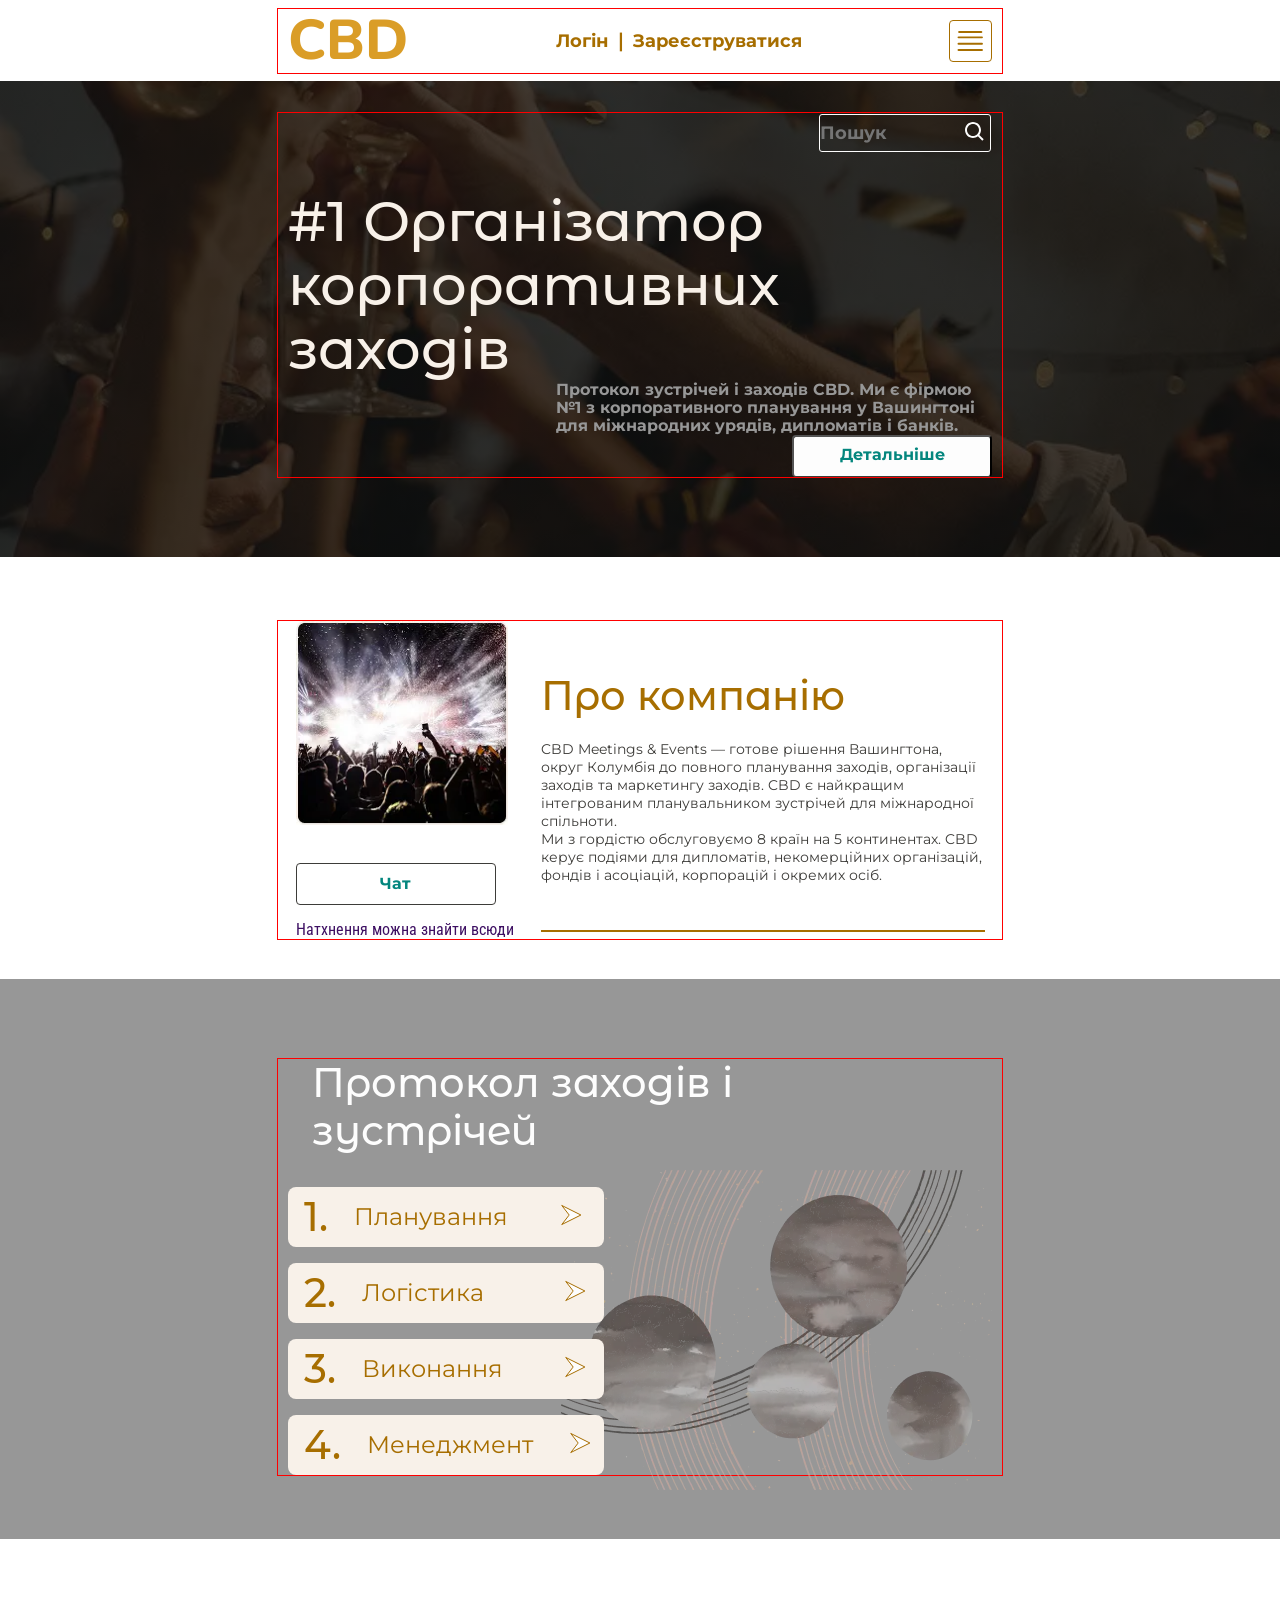
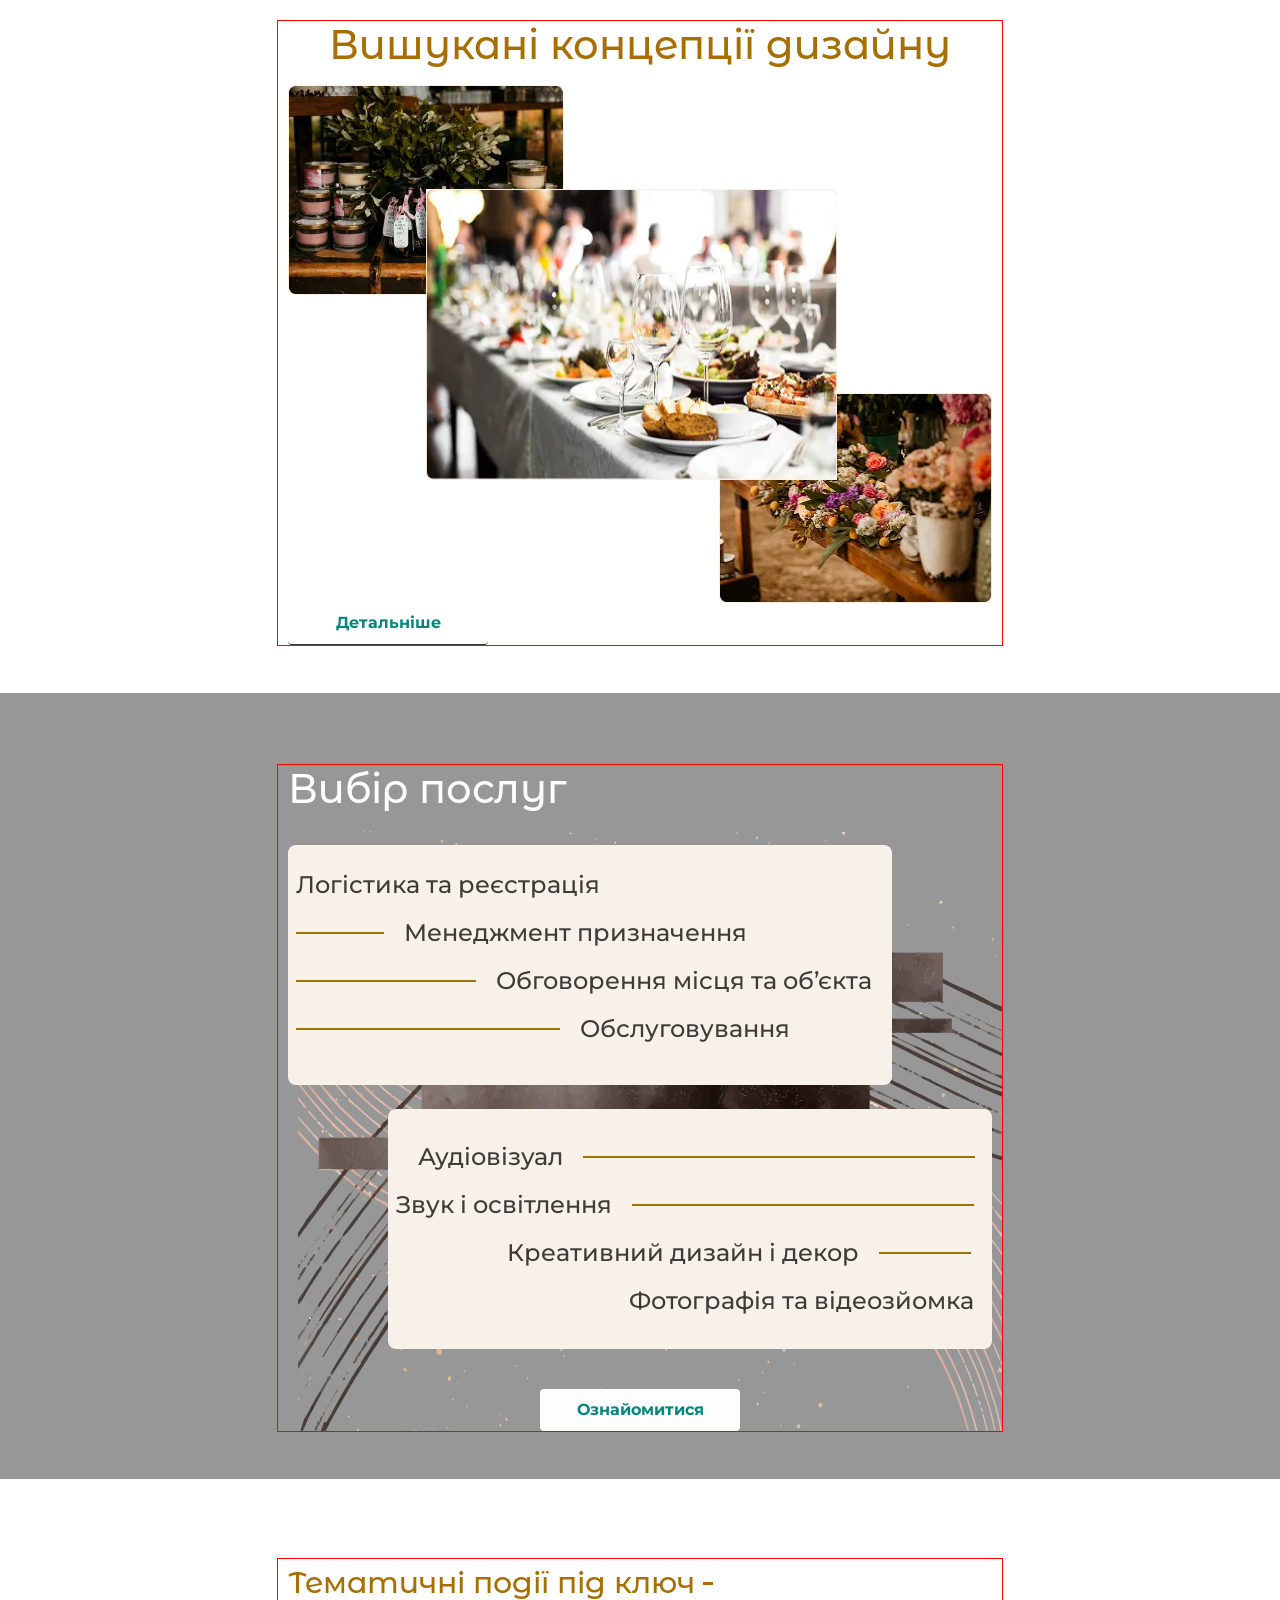
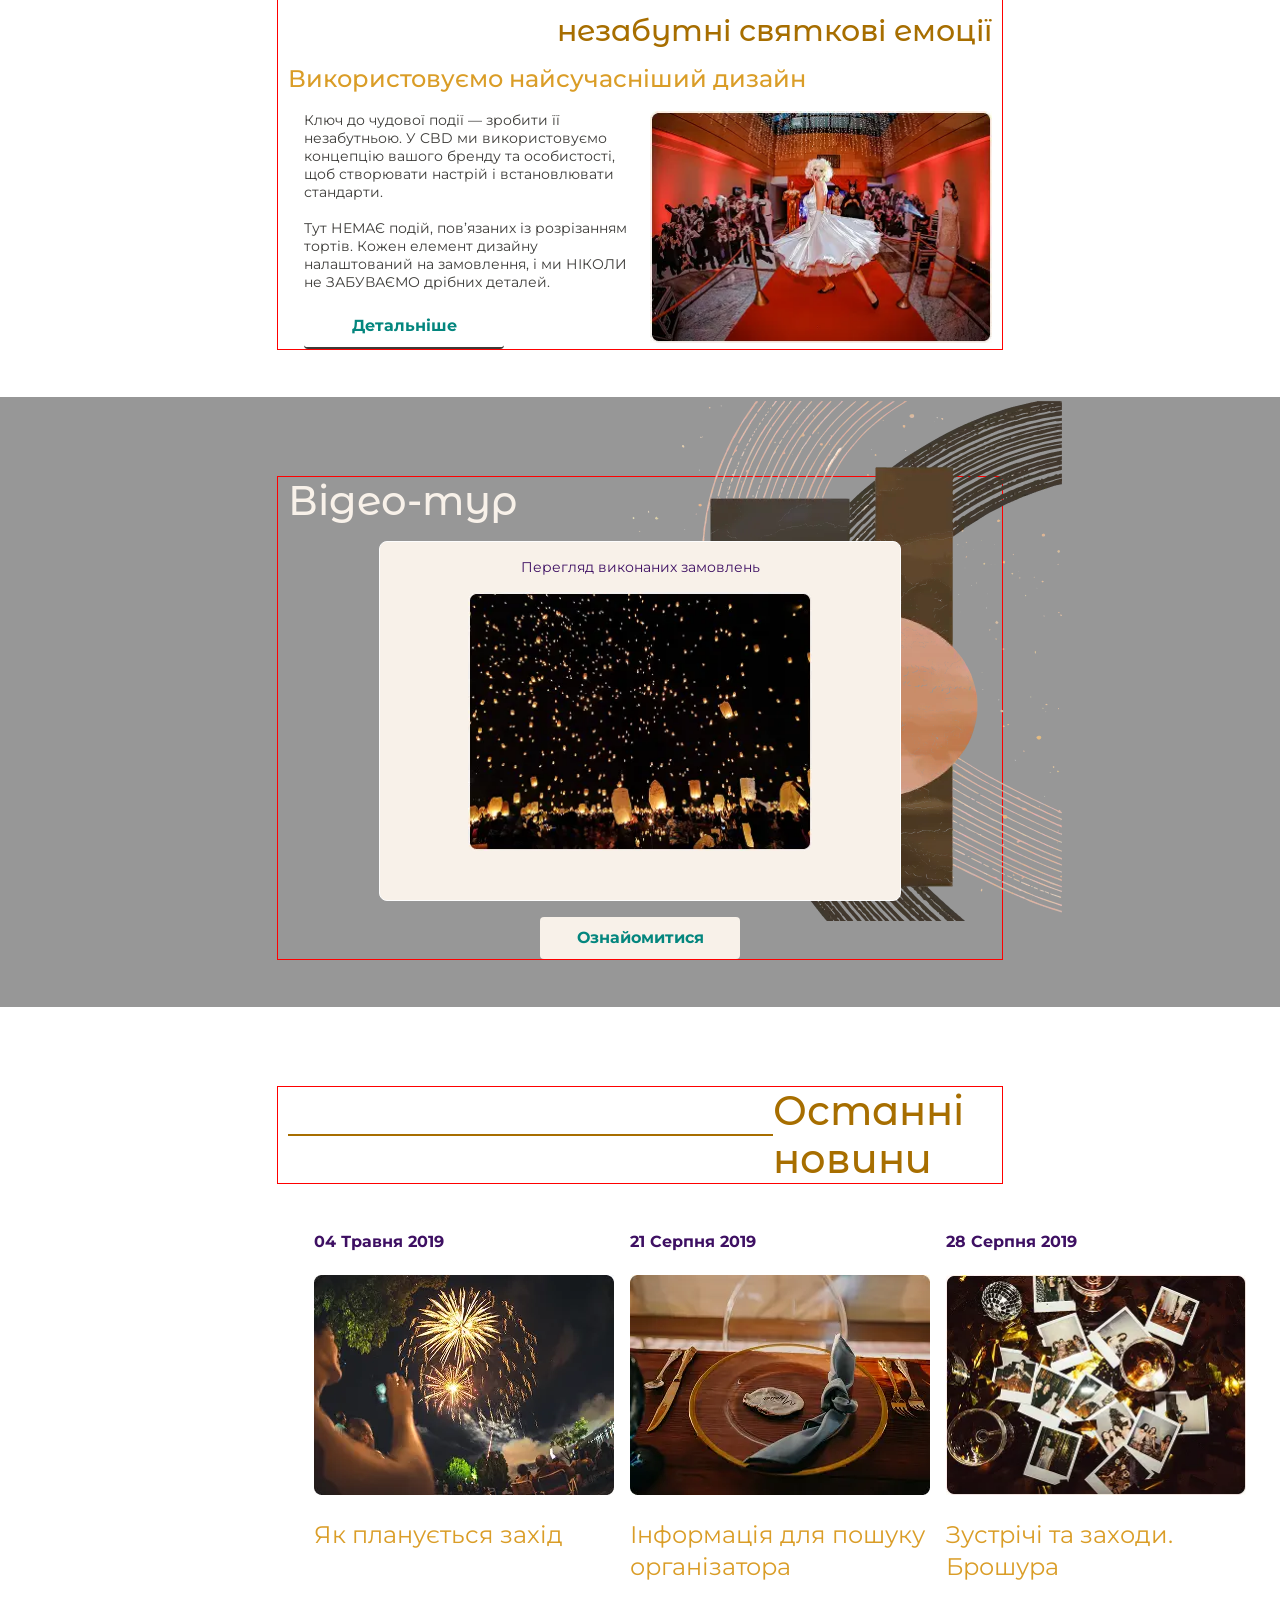
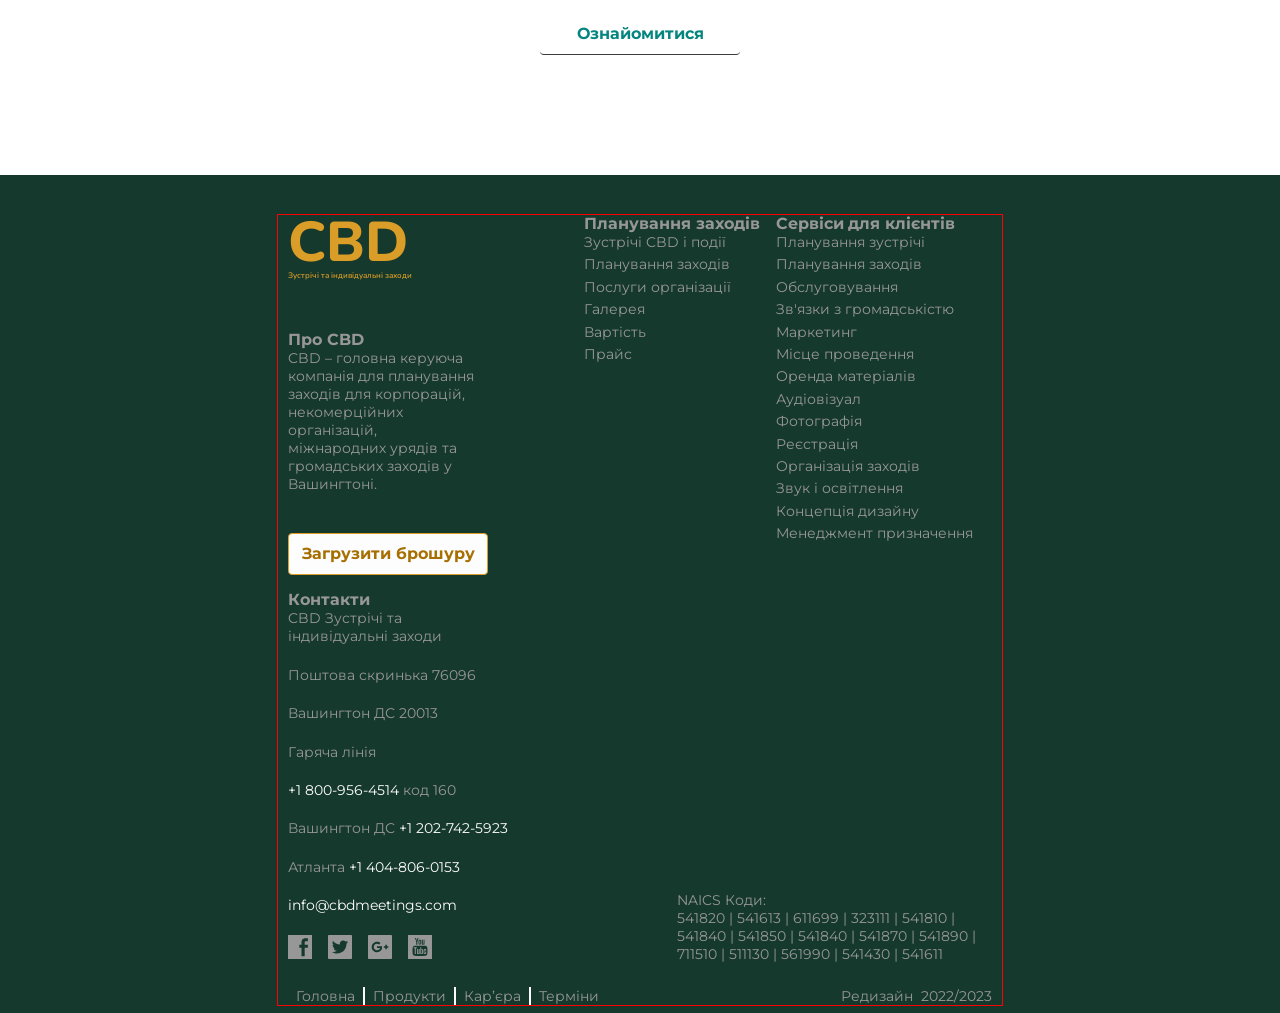
==== index.html @ 276a7550 "service" ====
<!DOCTYPE html>
<html lang="en">

<head>
    <meta charset="UTF-8">
    <meta name="viewport" content="width=device-width, initial-scale=1.0">
    <title>Document</title>
    <link rel="stylesheet" href="https://cdnjs.cloudflare.com/ajax/libs/modern-normalize/3.0.1/modern-normalize.min.css"
        integrity="sha512-q6WgHqiHlKyOqslT/lgBgodhd03Wp4BEqKeW6nNtlOY4quzyG3VoQKFrieaCeSnuVseNKRGpGeDU3qPmabCANg=="
        crossorigin="anonymous" referrerpolicy="no-referrer" />
    <link rel="preconnect" href="https://fonts.googleapis.com">
    <link rel="preconnect" href="https://fonts.gstatic.com" crossorigin>
    <link
        href="https://fonts.googleapis.com/css2?family=Cinzel:wght@400..900&family=Inter:ital,opsz,wght@0,14..32,100..900;1,14..32,100..900&family=Montserrat+Alternates:ital,wght@0,100;0,200;0,300;0,400;0,500;0,600;0,700;0,800;0,900;1,100;1,200;1,300;1,400;1,500;1,600;1,700;1,800;1,900&family=Montserrat:ital,wght@0,100..900;1,100..900&family=Nunito:ital,wght@0,200..1000;1,200..1000&family=Roboto+Condensed:ital,wght@0,100..900;1,100..900&family=Roboto+Mono:ital,wght@0,100..700;1,100..700&display=swap"
        rel="stylesheet">
    <link href="https://unpkg.com/aos@2.3.1/dist/aos.css" rel="stylesheet">
    <link rel="stylesheet" href="./style/main.min.css">
</head>

<body>
    <header class="header">
        <div class="container">
            <div class="header__box">
                <a class="header__logo" href="./index.html">CBD</a>
                <div class="header__container">
                    <div class="header__wrapper">
                        <div class="header__group">
                            <ul class="header__list">
                                <li class="header__item">
                                    <svg class="header__vec-icon">
                                        <use class="header__use" href="./img/symbol-defs.svg#icon-facebook"></use>
                                    </svg>
                                </li>
                                <li class="header__item">
                                    <svg class="header__vec-icon">
                                        <use class="header__use" href="./img/symbol-defs.svg#icon-twitter"></use>
                                    </svg>
                                </li>
                                <li class="header__item">
                                    <svg class="header__vec-icon">
                                        <use class="header__use" href="./img/symbol-defs.svg#icon-youtube"></use>
                                    </svg>
                                </li>
                            </ul>
                            <ul class="header__item-list">
                                <li class="header__tile">
                                    <p class="header__desc">202.742.5923 ext. 160</p>
                                </li>
                                <li class="header__tile">
                                    <p class="header__desc">info [at] cbdmeetings [dot] com</p>
                                </li>
                            </ul>
                        </div>
                        <p class="header__text-mobile">Логін / Зареєструватися</p>
                        <p class="header__text">Логін &VerticalSeparator; Зареєструватися</p>
                    </div>
                    <div class="header__block">
                        <nav>
                            <ul class="header__nav-list">
                                <li class="header__nav-item"><a class="header__link" href="./about.html">Про нас</a></li>
                                <li class="header__nav-item"><a class="header__link" href="./services.html">Сервіси</a></li>
                                <li class="header__nav-item"><a class="header__link" href="./portfolio.html">Портфоліо</a></li>
                                <li class="header__nav-item"><a class="header__link" href="">Клієнти</a></li>
                                <li class="header__nav-item"><a class="header__link" href="">Магазин</a></li>
                                <li class="header__nav-item"><a class="header__link" href="">Контакти</a></li>
                                <li class="header__nav-item"><a class="header__link" href="">Вартість</a></li>
                                <li class="header__nav-item"><a class="header__link" href="">Події</a></li>
                            </ul>
                        </nav>

                        <form class="header__form" action="#" method="get" role="search">
                            <input class="header__form-input" type="search" id="search-input" name="query"
                                placeholder="Пошук" autocomplete="off" required>
                            <svg class="header__form-icon" aria-hidden="true">
                                <use class="header__form-svg" href="./img/symbol-defs.svg#icon-search"></use>
                            </svg>
                        </form>
                    </div>
                </div>
                <button class="header__btn" type="button">
                    <svg class="header__icon">
                        <use class="header__svg" href="./img/symbol-defs.svg#icon-menu"></use>
                    </svg>
                </button>
            </div>
        </div>
    </header>
    <main>
        <section class="hero">
            <div class="container hero__container">
                <div class="hero__wrapper">
                    <form class="hero__form" action="#" method="get" role="search">
                        <input class="hero__form-input" type="search" id="search-input" name="query" placeholder="Пошук"
                            autocomplete="off" required>
                        <svg class="hero__icon" aria-hidden="true">
                            <use class="hero__svg" href="./img/symbol-defs.svg#icon-search"></use>
                        </svg>
                    </form>
                    <h2 class="hero__titlle">#1 Організатор корпоративних заходів</h2>
                    <p class="hero__text">Протокол зустрічей і заходів CBD. Ми є фірмою №1 з корпоративного планування у
                        Вашингтоні для міжнародних урядів,
                        дипломатів і банків.</p>
                    <button class="hero__btn" type="button">Детальніше</button>
                </div>
                <div class="hero__mobile">
                    <h1 class="hero__title-mobile">CBD</h1>
                    <p class="hero__text-mobile">Зустрічі та індивідуальні заходи</p>
                    <form class="hero__form-mobile" action="#" method="get" role="search">
                        <input class="hero__mobile-input" type="search" id="search-input" name="query"
                            placeholder="Пошук" autocomplete="off" required>
                        <svg class="hero__icon-mobile" aria-hidden="true">
                            <use class="hero__svg-mobile" href="./img/symbol-defs.svg#icon-search"></use>
                        </svg>
                    </form>
                </div>
            </div>
        </section>
        <section class="events-mb">
            <div class="container">
                <h2 class="events-mb__title">#1 Організатор корпоративних заходів</h2>
                <p class="events-mb__text">Протокол зустрічей і заходів CBD. Ми є фірмою №1 з корпоративного планування
                    у Вашингтоні для міжнародних урядів,
                    дипломатів і банків.</p>
                <button class="events-mb__btn" type="button">Детальніше</button>
            </div>
        </section>
        <section class="about">
            <div class="container">
                <div class="about__box">
                    <div class="about__wrapper">
                        <div class="about__block">
                            <div>
                                <picture class="steps__image">
                                    <source media="(min-width: 1380px)" srcset="
                                  ./img/deckstop/about-img-dekcstop@1x.webp 1x,
                                  ./img/deckstop/about-img-dekcstop@2x.webp 2x
                                ">

                                    <source media="(min-width: 724px)" srcset="
                                  ./img/tablet/about-img-tablet@1x.webp 1x,
                                  ./img/tablet/about-img-tablet@2x.webp 2x
                                ">

                                    <source media="(max-width: 723px)" srcset="
                                  ./img/mobile/about-img-mobile@1x.webp 1x,
                                  ./img/mobile/about-img-mobile@2x.webp 2x
                                ">
                                    <img class="about__img" src="./img/mobile/about-img-mobile@1x.webp" alt="салют">
                                </picture>
                                <div class="about__tablet">
                                    <button class="about__btn" type="button">Чат</button>
                                    <p class="about__subtext">Натхнення можна знайти всюди</p>
                                </div>
                            </div>
                            <div class="about__container">
                                <h3 class="about__title">Про компанію</h3>
                                <p class="about__text-tablet">CBD Meetings & Events — готове рішення Вашингтона, округ
                                    Колумбія до повного планування заходів, організації заходів та
                                    маркетингу заходів. CBD є найкращим інтегрованим планувальником зустрічей для
                                    міжнародної спільноти. <br> Ми з гордістю
                                    обслуговуємо 8 країн на 5 континентах. CBD керує подіями для дипломатів,
                                    некомерційних організацій, фондів і асоціацій,
                                    корпорацій і окремих осіб.</p>
                                <div class="about__boat">
                                    <div class="about__line"></div>
                                    <p class="about__text-deckstop">CBD Meetings & Events — готове рішення Вашингтона,
                                        округ Колумбія до повного планування заходів, організації заходів та
                                        маркетингу заходів. CBD є найкращим інтегрованим планува...</p>
                                </div>
                                <button class="about__btn-deckstop" type="button">Детальніше</button>
                            </div>
                        </div>
                        <div class="about__mobil">
                            <p class="about__subtext">Натхнення можна знайти всюди</p>
                            <button class="about__btn" type="button">Чат</button>
                        </div>
                    </div>
                    <p class="about__text">CBD Meetings & Events — готове рішення Вашингтона, округ Колумбія до повного
                        планування заходів, організації заходів та
                        маркетингу заходів. CBD є найкращим інтегрованим планувальником зустрічей для міжнародної
                        спільноти...</p>
                    <button class="about__button" type="button">Детальніше</button>

                </div>
        </section>
        <section class="protocol">
            <div class="container protocol__container">
                <div class="protocol__box">
                    <h3 class="protocol__title">Протокол заходів і зустрічей</h3>
                    <div class="protocol__line"></div>
                </div>
                <ul class="protocol__list">
                    <li class="protocol__item">
                        <div class="protocol__block">
                            <h4 class="protocol__number">1.</h4>
                            <p class="protocol__text">Планування</p>
                        </div>
                        <ul class="protocol__items-list">
                            <li class="protocol__elements">
                                <p class="protocol__subtext">Менеджери контенту</p>
                            </li>
                            <li class="protocol__elements">
                                <p class="protocol__subtext">Укладання договору</p>
                            </li>
                            <li class="protocol__elements">
                                <p class="protocol__subtext">Концепція дизайну</p>
                            </li>
                            <li class="protocol__elements">
                                <p class="protocol__subtext">Бюджет</p>
                            </li>
                            <li class="protocol__elements">
                                <p class="protocol__subtext">Попередня реєстрація</p>
                            </li>
                            <li class="protocol__elements">
                                <p class="protocol__subtext">Зв'язки з громадськістю</p>
                            </li>
                            <li class="protocol__elements">
                                <p class="protocol__subtext">Вибір ділянки</p>
                            </li>
                            <li class="protocol__elements">
                                <p class="protocol__subtext">Бронювання спікерів</p>
                            </li>
                            <li class="protocol__elements">
                                <p class="protocol__subtext">Пошук талантів</p>
                            </li>
                        </ul>
                        <button class="protocol__btn" type="button">
                            <svg class="protocol__icon">
                                <use class="protocol__svg" href="./img/symbol-defs.svg#icon-arrow"></use>
                            </svg>
                        </button>
                    </li>
                    <li class="protocol__item">
                        <div class="protocol__block">
                            <h4 class="protocol__number">2.</h4>
                            <p class="protocol__text">Логістика</p>
                        </div>
                        <ul class="protocol__items-list">
                            <li class="protocol__elements">
                                <p class="protocol__subtext">Повітряна подорож</p>
                            </li>
                            <li class="protocol__elements">
                                <p class="protocol__subtext">Оренда декору</p>
                            </li>
                            <li class="protocol__elements">
                                <p class="protocol__subtext">Прокат урочистої білизни</p>
                            </li>
                            <li class="protocol__elements">
                                <p class="protocol__subtext">Наземний транспорт</p>
                            </li>
                            <li class="protocol__elements">
                                <p class="protocol__subtext">Бронювання готелю</p>
                            </li>
                            <li class="protocol__elements">
                                <p class="protocol__subtext">Друк</p>
                            </li>
                            <li class="protocol__elements">
                                <p class="protocol__subtext">Приватна охорона</p>
                            </li>
                            <li class="protocol__elements">
                                <p class="protocol__subtext">Кадрове забезпечення</p>
                            </li>
                            <li class="protocol__elements">
                                <p class="protocol__subtext">Зв’язок з постачальниками</p>
                            </li>
                        </ul>
                        <button class="protocol__btn" type="button">
                            <svg class="protocol__icon">
                                <use class="protocol__svg" href="./img/symbol-defs.svg#icon-arrow"></use>
                            </svg>
                        </button>
                    </li>
                    <li class="protocol__item">
                        <div class="protocol__block">
                            <h4 class="protocol__number">3.</h4>
                            <p class="protocol__text">Виконання</p>
                        </div>
                        <ul class="protocol__items-list">
                            <li class="protocol__elements">
                                <p class="protocol__subtext">Подарунки учасникам</p>
                            </li>
                            <li class="protocol__elements">
                                <p class="protocol__subtext">Аудіовізуал</p>
                            </li>
                            <li class="protocol__elements">
                                <p class="protocol__subtext">Обслуговування</p>
                            </li>
                            <li class="protocol__elements">
                                <p class="protocol__subtext">Декор</p>
                            </li>
                            <li class="protocol__elements">
                                <p class="protocol__subtext">Маркетинг</p>
                            </li>
                            <li class="protocol__elements">
                                <p class="protocol__subtext">Фотографія</p>
                            </li>
                            <li class="protocol__elements">
                                <p class="protocol__subtext">Рекламні товари</p>
                            </li>
                            <li class="protocol__elements">
                                <p class="protocol__subtext">Звук / Освітлення</p>
                            </li>
                            <li class="protocol__elements">
                                <p class="protocol__subtext">Відеозйомка</p>
                            </li>
                        </ul>
                        <button class="protocol__btn" type="button">
                            <svg class="protocol__icon">
                                <use class="protocol__svg" href="./img/symbol-defs.svg#icon-arrow"></use>
                            </svg>
                        </button>
                    </li>
                    <li class="protocol__item">
                        <div class="protocol__block">
                            <h4 class="protocol__number">4.</h4>
                            <p class="protocol__text">Менеджмент</p>
                        </div>
                        <ul class="protocol__items-list">
                            <li class="protocol__elements">
                                <p class="protocol__subtext">Управління контрактами</p>
                            </li>
                            <li class="protocol__elements">
                                <p class="protocol__subtext">Управління призначенням</p>
                            </li>
                            <li class="protocol__elements">
                                <p class="protocol__subtext">Управління логістикою</p>
                            </li>
                            <li class="protocol__elements">
                                <p class="protocol__subtext">Управління протоколом</p>
                            </li>
                            <li class="protocol__elements">
                                <p class="protocol__subtext">Виїзні події</p>
                            </li>
                            <li class="protocol__elements">
                                <p class="protocol__subtext">Реєстрація учасників на місці</p>
                            </li>
                            <li class="protocol__elements">
                                <p class="protocol__subtext">Закупівлі</p>
                            </li>
                            <li class="protocol__elements">
                                <p class="protocol__subtext">Стратегічний менеджмент</p>
                            </li>
                        </ul>
                        <button class="protocol__btn" type="button">
                            <svg class="protocol__icon">
                                <use class="protocol__svg" href="./img/symbol-defs.svg#icon-arrow"></use>
                            </svg>
                        </button>
                    </li>
                </ul>
                <picture class="protocol__image">
                    <source media="(min-width: 1380px)" srcset="
                                  ./img/deckstop/protocol-img-deckstop@1x.webp 1x,
                                  ./img/deckstop/protocol-img-deckstop@2x.webp 2x
                                ">

                    <source media="(min-width: 724px)" srcset="
                                  ./img/tablet/protocol-img-tablet@1x.webp 1x,
                                  ./img/tablet/protocol-img-tablet@2x.webp 2x
                                ">

                    <img class="protocol__img" src="./img/tablet/protocol-img-tablet@1x.webp" alt="moon">
                </picture>
            </div>
        </section>
        <section class="concepts">
            <div class="container">
                <div class="concepts__box">
                    <div class="concepts__line"></div>
                    <h3 class="concepts__title">Вишукані концепції дизайну</h3>
                </div>
                <ul class="concepts__list">
                    <li class="concepts__left">
                        <picture class="concepts__image">
                            <source media="(min-width: 1380px)" srcset="
                                          ./img/deckstop/candle-deckstop@1x.webp 1x,
                                          ./img/deckstop/candle-deckstop@2x.webp 2x
                                        ">

                            <source media="(min-width: 724px)" srcset="
                                          ./img/tablet/candle-tablet@1x.webp 1x,
                                          ./img/tablet/candle-tablet@2x.webp 2x
                                        ">

                            <source media="(max-width: 723px)" srcset="
                                          ./img/mobile/candle-mobile@1x.webp 1x,
                                          ./img/mobile/candle-mobile@2x.webp 2x
                                        ">
                            <img class="concepts__img-one" src="./img/mobile/candle-mobile@1x.webp" alt="салют">
                        </picture>

                        <picture class="concepts__image">
                            <source media="(min-width: 1380px)" srcset="
                                          ./img/deckstop/table-deckstop@1x.webp 1x,
                                          ./img/deckstop/table-deckstop@2x.webp 2x
                                        ">

                            <source media="(min-width: 724px)" srcset="
                                          ./img/tablet/table-tablet@1x.webp 1x,
                                          ./img/tablet/table-tablet@2x.webp 2x
                                        ">

                            <source media="(max-width: 723px)" srcset="
                                          ./img/mobile/table-mobile@1x.webp 1x,
                                          ./img/mobile/table-mobile@2x.webp 2x
                                        ">
                            <img class="concepts__img-two" src="./img/mobile/table-mobile@1x.webp" alt="table">
                        </picture>
                    </li>
                    <li class="concepts__right">
                        <picture class="concepts__image">
                            <source media="(min-width: 1380px)" srcset="
                                          ./img/deckstop/flowers-deckstop@1x.webp 1x,
                                          ./img/deckstop/flowers-deckstop@2x.webp 2x
                                        ">

                            <source media="(min-width: 724px)" srcset="
                                          ./img/tablet/flowers-tablet@1x.webp 1x,
                                          ./img/tablet/flowers-tablet@2x.webp 2x
                                        ">

                            <source media="(max-width: 723px)" srcset="
                                          ./img/mobile/flowers-mobile@1x.webp 1x,
                                          ./img/mobile/flowers-mobile@2x.webp 2x
                                        ">
                            <img class="concepts__img-thre" src="./img/mobile/flowers-mobile@1x.webp" alt="салют">
                        </picture>
                    </li>
                </ul>
                <button class="concepts__btn" type="button">Детальніше</button>
            </div>
        </section>
        <section class="favor">
            <div class="container favor__container">
                <div class="favor__block">
                    <h1 class="favor__title">Вибір послуг</h1>
                    <div class="favor__branch"></div>
                </div>
                <div class="favor__box">
                    <ul class="favor__list favor__list-one">
                        <li class="favor__item">
                            <p class="favor__text">Логістика та реєстрація</p>
                        </li>
                        <li class="favor__item">
                            <div class="favor__line" style="--w:88px"></div>
                            <p class="favor__text">Менеджмент призначення</p>
                        </li>
                        <li class="favor__item">
                            <div class="favor__line" style="--w:180px"></div>
                            <p class="favor__text">Обговорення місця та об’єкта</p>
                        </li>
                        <li class="favor__item">
                            <div class="favor__line" style="--w:264px"></div>
                            <p class="favor__text">Обслуговування</p>
                        </li>
                    </ul>
                    <ul class="favor__list favor__list-two">
                        <li class="favor__item-two">
                            <p class="favor__text">Аудіовізуал</p>
                            <div class="favor__line" style="--w:392px"></div>
                        </li>
                        <li class="favor__item-two">
                            <p class="favor__text">Звук і освітлення</p>
                            <div class="favor__line" style="--w:342px"></div>
                        </li>
                        <li class="favor__item-two">
                            <p class="favor__text">Креативний дизайн і декор</p>
                            <div class="favor__line" style="--w:92px"></div>
                        </li>
                        <li class="favor__item-two">
                            <p class="favor__text">Фотографія та відеозйомка</p>
                        </li>
                    </ul>
                </div>
                <button class="favor__btn" type="button">Ознайомитися</button>
                <picture class="favor __image">
                    <source media="(min-width: 1380px)" srcset="
                                                          ./img/deckstop/favor-deckstop@1x.webp 1x,
                                                          ./img/deckstop/favor-deckstop@2x.webp 2x
                                                        ">

                    <source media="(min-width: 724px)" srcset="
                                                          ./img/tablet/favor-tablet@1x.webp 1x,
                                                          ./img/tablet/favor-tablet@2x.webp 2x
                                                        ">

                    <source media="(max-width: 723px)" srcset="
                                                          ./img/mobile/favor-mobil@1x.webp 1x,
                                                          ./img/mobile/favor-mobil@2x.webp 2x
                                                        ">
                    <img class="favor__img" src="./img/mobile/favor-mobil@1x.webp" alt="idk">
                </picture>
            </div>
        </section>
        <section class="events">
            <div class="container">
                <div class="events__box">
                    <h2 class="events__title">Тематичні події під ключ</h2>
                    <div class="events__line"></div>
                </div>
                <h3 class="events__subtitle">незабутні святкові емоції</h3>
                <h4 class="events__caption">Використовуємо найсучасніший дизайн</h4>
                <div class="events__block">
                    <picture class="events__image">
                        <source media="(min-width: 1380px)" srcset="
                                                          ./img/deckstop/events-img-deckstop@1x.webp 1x,
                                                          ./img/deckstop/events-img-deckstop@2x.webp 2x
                                                        ">

                        <source media="(min-width: 724px)" srcset="
                                                          ./img/tablet/events-img-tablet@1x.webp 1x,
                                                          ./img/tablet/events-img-tablet@2x.webp 2x
                                                        ">

                        <source media="(max-width: 723px)" srcset="
                                                          ./img/mobile/events-img-mobile@1x.webp 1x,
                                                          ./img/mobile/events-img-mobile@2x.webp 2x
                                                        ">
                        <img class="events__img" src="./img/mobile/events-img-mobile@1x.webp" alt="woman">
                    </picture>
                    <div>
                        <h4 class="events__caption-mobile">Використовуємо найсучасніший дизайн</h4>
                        <p class="events__text">Ключ до чудової події — зробити її незабутньою. У CBD ми використовуємо
                            концепцію вашого бренду та особистості, щоб
                            створювати настрій і встановлювати стандарти.
                            <br><br>
                            Тут НЕМАЄ подій, пов’язаних із розрізанням тортів. Кожен елемент дизайну налаштований на
                            замовлення, і ми НІКОЛИ не
                            ЗАБУВАЄМО дрібних деталей.
                        </p>
                        <button type="button" class="events__btn">Детальніше</button>
                    </div>
                </div>
            </div>
        </section>
        <section class="video">
            <div class="container video__container">
                <div class="video__block">
                    <h3 class="video__title">Відео-тур</h3>
                    <div class="video__line"></div>
                </div>
                <div class="video__box">
                    <p class="video__text">Перегляд виконаних замовлень</p>
                     <picture class="video__image">
                        <source media="(min-width: 1380px)" srcset="
                                                          ./img/deckstop/video-deckstop@1x.webp 1x,
                                                          ./img/deckstop/video-deckstop@2x.webp 2x
                                                        ">

                        <source media="(min-width: 724px)" srcset="
                                                          ./img/tablet/video-tablet@1x.webp 1x,
                                                          ./img/tablet/video-tablet@2x.webp 2x
                                                        ">

                        <source media="(max-width: 723px)" srcset="
                                                          ./img/mobile/video-mobile@1x.webp 1x,
                                                          ./img/mobile/video-mobile@2x.webp 2x
                                                        ">
                        <img class="video__image" src=".//img/mobile/video-mobile@1x.webp" alt="woman">
                    </picture>
                </div>
                <button class="video__btn" type="button">Ознайомитися</button>
                <picture class="video__img">
                    <source media="(min-width: 1380px)" srcset="
                                  ./img/deckstop/video-img-deckstop@1x.webp 1x,
                                  ./img/deckstop/video-img-deckstop@2x.webp 2x
                                ">

                    <source media="(min-width: 724px)" srcset="
                                  ./img/tablet/video-img-tablet@1x.webp 1x,
                                  ./img/tablet/video-img-tablet@2x.webp 2x
                                ">

                    <img class="video__img" src="./img/tablet/video-img-tablet@1x.webp" alt="moon">
                </picture>
            </div>
        </section>
        <section class="news">
            <div class="container news__container">
                <div class="news__block">
                    <h3 class="news__title">Останні новини</h3>
                    <div class="news__line"></div>
                </div>
                <ul class="news__list">
                    <li class="news__item">
                        <p class="news__data">04 Травня 2019</p>
                        <picture class="news__image">
                            <source media="(min-width: 1380px)" srcset="
                                                  ./img/deckstop/salute-deckstop@1x.webp 1x,
                                                  ./img/deckstop/salute-deckstop@2x.webp 2x
                                                ">

                            <source media="(min-width: 724px)" srcset="
                                                  ./img/tablet/salute-tablet@1x.webp 1x,
                                                  ./img/tablet/salute-tablet@2x.webp 2x
                                                ">

                            <source media="(max-width: 723px)" srcset="
                                                  ./img/mobile/salute-mobile@1x.webp 1x,
                                                  ./img/mobile/salute-mobile@2x.webp 2x
                                                ">
                            <img class="news__img" src="./img/mobile/salute-mobile@1x.webp" alt="salute">
                        </picture>
                        <h4 class="news__text">Як планується захід</h4>
                    </li>
                    <li class="news__item">
                        <p class="news__data">21 Серпня 2019</p>
                        <picture class="news__image">
                            <source media="(min-width: 1380px)" srcset="
                                                  ./img/deckstop/plate-deckstop@1x.webp 1x,
                                                  ./img/deckstop/plate-deckstop@2x.webp 2x
                                                ">

                            <source media="(min-width: 724px)" srcset="
                                                  ./img/tablet/plate-tablet@1x.webp 1x,
                                                  ./img/tablet/plate-tablet@2x.webp 2x
                                                ">

                            <source media="(max-width: 723px)" srcset="
                                                  ./img/mobile/plate-mobile@1x.webp 1x,
                                                  ./img/mobile/plate-mobile@2x.webp 2x
                                                ">
                            <img class="news__img" src="./img/mobile/plate-mobile@1x.webp" alt="plate">
                        </picture>
                        <h4 class="news__text">Інформація для пошуку організатора</h4>
                    </li>
                    <li class="news__item">
                        <p class="news__data">28 Серпня 2019</p>
                        <picture class="news__image">
                            <source media="(min-width: 1380px)" srcset="
                                                  ./img/deckstop/card-deckstop@1x.webp 1x,
                                                  ./img/deckstop/card-deckstop@2x.webp 2x
                                                ">

                            <source media="(min-width: 724px)" srcset="
                                                  ./img/tablet/card-tablet@1x.webp 1x,
                                                  ./img/tablet/card-tablet@2x.webp 2x
                                                ">

                            <source media="(max-width: 723px)" srcset="
                                                  ./img/mobile/card-mobile@1x.webp 1x,
                                                  ./img/mobile/card-mobile@2x.webp 2x
                                                ">
                            <img class="news__img news__img" src="./img/mobile/card-mobile@1x.webp" alt="card">
                        </picture>
                        <h4 class="news__text">Зустрічі та заходи. Брошура</h4>
                    </li>
                </ul>
                <button type="button" class="news__btn">Ознайомитися</button>
            </div>
        </section>
    </main>
    <footer class="footer">
        <div class="container footer__container">
            <div>
                <h3 class="footer__title">CBD</h3>
                <button class="footer__btn">Загрузити брошуру</button>
                <div class="footer__wrapper">
                    <div class="footer__box">
                        <h3 class="footer__title footer__tablet">CBD <span class="footer__subtext"> Зустрічі та
                                індивідуальні заходи</span></h3>
                        <div class="footer__about">
                            <h4 class="footer__subtitle">Про CBD</h4>
                            <p class="footer__text">CBD – головна керуюча компанія для планування заходів для
                                корпорацій, некомерційних організацій,
                                міжнародних урядів та
                                громадських заходів у Вашингтоні.</p>
                            <button class="footer__btn-tablet">Загрузити брошуру</button>
                        </div>
                    </div>
                    <div class="footer__planing">
                        <h4 class="footer__subtitle">Планування заходів</h4>
                        <ul class="footer__list">
                            <li>
                                <a href="#" class="footer__text">Зустрічі CBD і події</a>
                            </li>
                            <li>
                                <a href="#" class="footer__text">Планування заходів </a>
                            </li>
                            <li>
                                <a href="#" class="footer__text">Послуги організації </a>
                            </li>
                            <li>
                                <a href="#" class="footer__text">Галерея</a>
                            </li>
                            <li>
                                <a href="#" class="footer__text">Вартість
                                </a href="#">
                            </li>
                            <li>
                                <a href="#" class="footer__text">Прайс</a>
                            </li>
                        </ul>
                    </div>
                    <div class="footer__contacts">
                        <h4 class="footer__subtitle">Контакти</h4>
                        <ul class="footer__item-list">
                            <li>
                                <a href="#" class="footer__text">CBD Зустрічі та <br> індивідуальні заходи</a>
                            </li>
                            <li>
                                <a href="#" class="footer__text">Поштова скринька <br> 76096
                                </a>
                            </li>
                            <li>
                                <a href="#" class="footer__text">Вашингтон ДС <br> 20013
                                </a>
                            </li>
                            <li>
                                <a href="#" class="footer__text">Гаряча лінія</a>
                            </li>
                            <li>
                                <a href="#" class="footer__text"><span class="footer__span">+1 800-956-4514</span> код
                                    160</a>
                            </li>
                            <li>
                                <a href="#" class="footer__text">
                                    Вашингтон ДС <br>
                                    <span class="footer__span">+1 202-742-5923</span>
                                </a>
                            </li>
                            <li>
                                <a href="#" class="footer__text">
                                    Атланта <br>
                                    <span class="footer__span">+1 404-806-0153</span> </a>
                            </li>
                            <li>
                                <a href="#" class="footer__text"><span
                                        class="footer__span">info@cbdmeetings.com</span></a>
                            </li>
                            <li>
                                <ul class="footer__svg-list">
                                    <li class="footer__svg-item">
                                        <svg class="footer__svg">
                                            <use class="footer__use" href="./img/symbol-defs.svg#icon-facebook"></use>
                                        </svg>
                                    </li>
                                    <li class="footer__svg-item">
                                        <svg class="footer__svg">
                                            <use class="footer__use" href="./img/symbol-defs.svg#icon-twitter"></use>
                                        </svg>
                                    </li>
                                    <li class="footer__svg-item">
                                        <svg class="footer__svg">
                                            <use class="footer__use" href="./img/symbol-defs.svg#icon-gogle"></use>
                                        </svg>
                                    </li>
                                    <li class="footer__svg-item">
                                        <svg class="footer__svg">
                                            <use class="footer__use" href="./img/symbol-defs.svg#icon-youtube"></use>
                                        </svg>
                                    </li>
                                </ul>
                            </li>
                        </ul>
                    </div>
                    <div class="footer__services">
                        <h4 class="footer__subtitle">Сервіси <span class="footer__clients">для клієнтів</span></h4>
                        <ul class="footer__list">
                            <li><a class="footer__text" href="">Планування зустрічі</a></li>
                            <li><a class="footer__text" href="">Планування заходів</a></li>
                            <li><a class="footer__text" href="">Обслуговування</a></li>
                            <li><a class="footer__text" href="">Зв'язки з <br class="footer__br"> громадськістю</a></li>
                            <li><a class="footer__text" href="">Маркетинг</a></li>
                            <li><a class="footer__text" href="">Місце проведення</a></li>
                            <li><a class="footer__text" href="">Оренда матеріалів</a></li>
                            <li><a class="footer__text" href="">Аудіовізуал</a></li>
                            <li><a class="footer__text" href="">Фотографія</a></li>
                            <li><a class="footer__text" href="">Реєстрація</a></li>
                            <li><a class="footer__text" href="">Організація заходів</a></li>
                            <li><a class="footer__text" href="">Звук і освітлення</a></li>
                            <li><a class="footer__text" href="">Концепція дизайну</a></li>
                            <li><a class="footer__text" href="">Менеджмент <br class="footer__br"> призначення</a></li>
                        </ul>
                    </div>
                    <div class="footer__contacts-tablet">
                        <div class="footer__contacts-deckstop">
                            <h4 class="footer__subtitle">Контакти</h4>
                            <ul class="footer__item-list">
                                <li>
                                    <a href="#" class="footer__text">CBD Зустрічі та <br> індивідуальні заходи</a>
                                </li>
                                <li>
                                    <a href="#" class="footer__text">Поштова скринька <br class="footer__br"> 76096
                                    </a>
                                </li>
                                <li>
                                    <a href="#" class="footer__text">Вашингтон ДС <br class="footer__br"> 20013
                                    </a>
                                </li>
                                <li>
                                    <a href="#" class="footer__text">Гаряча лінія</a>
                                </li>
                                <li>
                                    <a href="#" class="footer__text"><span class="footer__span">+1 800-956-4514</span>
                                        код 160</a>
                                </li>
                                <li>
                                    <a href="#" class="footer__text">
                                        Вашингтон ДС <br class="footer__br">
                                        <span class="footer__span">+1 202-742-5923</span>
                                    </a>
                                </li>
                                <li>
                                    <a href="#" class="footer__text">
                                        Атланта <br class="footer__br">
                                        <span class="footer__span">+1 404-806-0153</span> </a>
                                  </li>
                                <li>
                                    <a href="#" class="footer__text"><span
                                            class="footer__span">info@cbdmeetings.com</span></a>
                                </li>
                                <li>
                                    <ul class="footer__svg-list">
                                        <li class="footer__svg-item">
                                            <svg class="footer__svg">
                                                <use class="footer__use" href="./img/symbol-defs.svg#icon-facebook">
                                                </use>
                                            </svg>
                                        </li>
                                        <li class="footer__svg-item">
                                            <svg class="footer__svg">
                                                <use class="footer__use" href="./img/symbol-defs.svg#icon-twitter">
                                                </use>
                                            </svg>
                                        </li>
                                        <li class="footer__svg-item">
                                            <svg class="footer__svg">
                                                <use class="footer__use" href="./img/symbol-defs.svg#icon-gogle"></use>
                                            </svg>
                                        </li>
                                        <li class="footer__svg-item">
                                            <svg class="footer__svg">
                                                <use class="footer__use" href="./img/symbol-defs.svg#icon-youtube">
                                                </use>
                                            </svg>
                                        </li>
                                    </ul>

                                </li>
                            </ul>

                        </div>
                        <p class="footer__text footer__text-tablet">
                            NAICS Коди: <br>
                            541820 | 541613 | 611699 | 323111 | 541810 | 541840 | 541850 | 541840 | 541870 | 541890 |
                            711510 | 511130 | 561990 |
                            541430 | 541611
                        </p>
                    </div>
                </div>
                <p class="footer__text footer__code">
                    NAICS Коди: <br>
                    541820 | 541613 | 611699 | 323111 | 541810 | 541840 | 541850 | 541840 | 541870 | 541890 | 711510 |
                    511130 | 561990 |
                    541430 | 541611
                </p>
            </div>
            <div class="footer__block">
                <ul class="footer__elements-list">
                    <li class="footer__elements footer__line"><a class="footer__text" href="">Головна</a></li>
                    <li class="footer__elements"><a class="footer__text" href="">Продукти</a></li>
                    <li class="footer__elements"><a class="footer__text" href="">Кар’єра</a></li>
                    <li class="footer__elements"><a class="footer__text" href="">Терміни</a></li>
                </ul>
                <div class="footer__content">
                    <p class="footer__text">Редизайн</p>
                    <p class="footer__text">2022/2023</p>
                </div>
            </div>
        </div>
    </footer>
</body>

</html>
---- style/main.min.css ----
h1,h2,h3,h4,h5,p{margin:0}ul{margin:0;padding:0;list-style:none}a{text-decoration:none}img{width:100%;max-width:100%;display:block;height:auto}.container{max-width:1380px;margin:0 auto;padding-left:10px;padding-right:10px;outline:1px solid red}@media screen and (min-width: 363px){.container{width:363px}}@media screen and (min-width: 724px){.container{width:724px}}@media screen and (min-width: 1380px){.container{width:1380px}}.header{padding-top:10px;padding-bottom:10px}@media screen and (min-width: 724px){.header{padding-top:9px;padding-bottom:8px}}@media screen and (min-width: 1380px){.header{padding-top:14px;padding-bottom:40px;background-color:#3d3c39;position:absolute;width:100%;z-index:3;background-color:rgba(0,0,0,0)}}.header__box{display:flex;justify-content:space-between;align-items:center;position:relative}.header__logo{flex-shrink:0;color:#da9d27;font-family:Nunito;font-size:40px;font-style:normal;font-weight:800;line-height:48px}@media screen and (min-width: 724px){.header__logo{font-size:56px;line-height:64px}}@media screen and (min-width: 1380px){.header__container{display:flex;flex-direction:column}}.header__wrapper{display:flex;align-items:center;gap:16px}@media screen and (min-width: 724px){.header__wrapper{gap:32px}}@media screen and (min-width: 1380px){.header__wrapper{gap:131px;margin-bottom:37px}}.header__group{display:none}@media screen and (min-width: 1380px){.header__group{display:flex;gap:128px}}.header__list{display:flex;gap:8px}.header__vec-icon{width:24px;height:24px}.header__use{fill:#fdfdfd}.header__item-list{display:flex;gap:128px}.header__desc{color:#a76e00;font-family:Montserrat;font-size:16px;font-style:normal;font-weight:400;line-height:18px}.header__text-mobile{color:#a76e00;font-family:Montserrat;font-size:14px;font-style:normal;font-weight:700;line-height:18px;display:block}@media screen and (min-width: 724px){.header__text-mobile{display:none}}.header__text{display:none}@media screen and (min-width: 724px){.header__text{color:#a76e00;font-family:Montserrat;font-size:18px;font-style:normal;font-weight:700;line-height:22px;display:block}}@media screen and (min-width: 1380px){.header__text{margin-top:18px}}.header__block{display:none}@media screen and (min-width: 1380px){.header__block{display:flex;gap:32px;justify-content:baseline;padding-top:17px;border-top:2px solid #979797}}.header__nav-list{display:flex;gap:40px}.header__link{color:#a76e00;font-family:Montserrat;font-size:18px;font-style:normal;font-weight:700;line-height:22px}.header__form-input{color:#979797;font-family:Montserrat;font-size:18px;font-style:normal;font-weight:700;line-height:22px;align-items:center;border-radius:4px;outline:1px solid #979797;border:none;width:174px;height:40px;padding:8px 40px 8px 8px;background-color:rgba(0,0,0,0)}.header__form-icon{width:24px;height:24px;position:absolute;right:10px;bottom:8px}.header__form-svg{fill:#fdfdfd}.header__btn{display:flex;padding:10px 7px;flex-direction:column;justify-content:center;align-items:center;gap:8px;border-radius:4px;border:1px solid #a76e00;background-color:rgba(0,0,0,0)}@media screen and (min-width: 1380px){.header__btn{display:none}}.header__icon{width:26.7px;height:20px}.header__svg{stroke:#a76e00}.hero{padding-top:40px;padding-bottom:48px;background-image:linear-gradient(rgba(16, 16, 16, 0.8), rgba(16, 16, 16, 0.8)),url(../../../img/mobile/cbd-mobile@1x.webp);background-repeat:no-repeat;background-position:center;background-size:cover}@media(min-device-pixel-ratio: 2),(min-resolution: 192dpi),(min-resolution: 2dppx){.hero{background-image:linear-gradient(rgba(16, 16, 16, 0.8), rgba(16, 16, 16, 0.8)),url(../../../img/mobile/cdd-mobile@2x.webp)}}@media screen and (min-width: 724px){.hero{padding-top:32px;padding-bottom:80px;background-image:linear-gradient(rgba(16, 16, 16, 0.8), rgba(16, 16, 16, 0.8)),url(../../../img/tablet/cbd-tablet@1x.webp)}}@media screen and (min-width: 724px)and (min-device-pixel-ratio: 2),screen and (min-width: 724px)and (min-resolution: 192dpi),screen and (min-width: 724px)and (min-resolution: 2dppx){.hero{background-image:linear-gradient(rgba(16, 16, 16, 0.8), rgba(16, 16, 16, 0.8)),url(../../../img/tablet/cbd-tablet@2x.webp)}}@media screen and (min-width: 724px)and (min-width: 1380px){.hero{padding-top:262px;padding-bottom:278px;background-image:linear-gradient(rgba(16, 16, 16, 0.8), rgba(16, 16, 16, 0.8)),url(../../../img/deckstop/cbd-deckstop@1x.webp)}}@media screen and (min-width: 724px)and (min-width: 1380px)and (min-device-pixel-ratio: 2),screen and (min-width: 724px)and (min-width: 1380px)and (min-resolution: 192dpi),screen and (min-width: 724px)and (min-width: 1380px)and (min-resolution: 2dppx){.hero{background-image:linear-gradient(rgba(16, 16, 16, 0.8), rgba(16, 16, 16, 0.8)),url(../../../img/deckstop/cbd-deckstop@2x.webp)}}.hero__container{position:relative}@media screen and (min-width: 1380px){.hero__wrapper{display:block;max-width:900px;margin-left:auto}}.hero__form-input{display:none}@media screen and (min-width: 724px){.hero__form-input{display:block;width:174px;height:40px;border-radius:4px;outline:1px solid #fdfdfd;border:none;background-color:rgba(0,0,0,0);display:flex;flex-direction:column;justify-content:center;color:#979797;font-family:Montserrat;font-size:18px;font-style:normal;font-weight:700;line-height:22px;margin-left:auto}}@media screen and (min-width: 1380px){.hero__form-input{display:none}}.hero__icon{display:none}@media screen and (min-width: 724px){.hero__icon{display:block;width:24px;height:24px;position:absolute;top:7px;right:15px}}@media screen and (min-width: 724px)and (min-width: 1380px){.hero__icon{display:none}}.hero__svg{display:none}@media screen and (min-width: 724px){.hero__svg{display:block;fill:#fdfdfd}}.hero__titlle{display:none}@media screen and (min-width: 724px){.hero__titlle{display:block;color:#f8f1e9;font-family:"Montserrat Alternates";font-size:56px;font-style:normal;font-weight:500;line-height:64px;margin-top:36px}}@media screen and (min-width: 1380px){.hero__titlle{font-size:68px;line-height:90px;max-width:900px;padding-bottom:32px}}.hero__text{display:none}@media screen and (min-width: 724px){.hero__text{display:block;color:#979797;font-family:Montserrat;font-size:16px;font-style:normal;font-weight:700;line-height:18px;max-width:436px;margin-left:auto}}@media screen and (min-width: 1380px){.hero__text{font-size:28px;line-height:36px;max-width:888px}}.hero__btn{display:none}@media screen and (min-width: 724px){.hero__btn{display:block;width:200px;height:42px;padding:12px;display:flex;padding:12px;justify-content:center;align-items:flex-end;gap:8px;border-radius:4px;border-bottom:1px solid #3d3c39;background:#fdfdfd;color:#04867e;font-family:Montserrat;font-size:16px;font-style:normal;font-weight:700;line-height:18px;margin-left:auto}}@media screen and (min-width: 1380px){.hero__btn{width:240px;height:42px;padding:10px 16px}}@media screen and (min-width: 724px){.hero__mobile{display:none}}.hero__title-mobile{color:#f8f1e9;font-family:Nunito;font-size:76px;font-style:normal;font-weight:800;line-height:normal;width:164px;margin:0 auto}.hero__text-mobile{color:#f8f1e9;font-family:Nunito;font-size:10px;font-style:normal;font-weight:600;line-height:normal;width:155px;margin-left:auto;margin-right:auto;padding-bottom:52px}.hero__mobile-input{display:flex;padding:8px;justify-content:space-between;align-items:center;border-radius:4px;outline:1px solid #fdfdfd;border:none;background:#979797;max-width:343px;width:100%;height:40px;padding:8px;display:flex;flex-direction:column;justify-content:center;flex-shrink:0;color:#fdfdfd;font-family:Montserrat;font-size:18px;font-style:normal;font-weight:700;line-height:22px}.hero__icon-mobile{width:24px;height:24px;position:absolute;right:20px;bottom:7px}.hero__svg-mobile{fill:#fdfdfd}.events-mb{padding-top:40px;padding-bottom:48px}@media screen and (min-width: 724px){.events-mb{display:none}}.events-mb__title{color:#a76e00;font-family:"Montserrat Alternates";font-size:38px;font-style:normal;font-weight:500;line-height:48px}.events-mb__text{display:flex;flex-direction:column;justify-content:center;color:#979797;font-family:Montserrat;font-size:16px;font-style:normal;font-weight:400;line-height:24px;margin-top:16px;margin-bottom:12px}.events-mb__btn{display:flex;padding:12px;justify-content:center;align-items:flex-end;gap:8px;border-radius:4px;background:#f8f1e9;flex-shrink:0;color:#04867e;font-family:Montserrat;font-size:14px;font-style:normal;font-weight:700;line-height:18px;max-width:343px;width:100%;height:42px;padding:12px;border:none}.about{padding-bottom:48px}@media screen and (min-width: 724px){.about{padding-top:64px;padding-bottom:40px}}@media screen and (min-width: 1380px){.about{padding-top:80px;padding-bottom:48px}}@media screen and (min-width: 724px){.about__box{display:flex;gap:48px;align-items:center;justify-content:center}}@media screen and (min-width: 724px){.about__wrapper{display:flex}}.about__block{display:flex;align-items:center;gap:7px}.about__img{width:224px;height:240px}@media screen and (min-width: 724px){.about__img{width:212px;height:204px}}@media screen and (min-width: 1380px){.about__img{width:210px;height:210px}}.about__tablet{display:none}@media screen and (min-width: 724px){.about__tablet{display:block}}@media screen and (min-width: 1380px){.about__tablet{display:none}}.about__container{margin-left:0}@media screen and (min-width: 724px){.about__container{margin-left:20px}}.about__title{color:#a76e00;font-family:"Montserrat Alternates";font-size:30px;font-style:normal;font-weight:500;line-height:40px;max-width:160px;border-top:2px solid #a76e00;padding-top:48px}@media screen and (min-width: 724px){.about__title{font-size:40px;max-width:305px;border:none}}@media screen and (min-width: 1380px){.about__title{font-size:56px;line-height:64px;max-width:427px}}.about__text-tablet{display:none}@media screen and (min-width: 724px){.about__text-tablet{display:block;color:#3d3c39;font-family:Montserrat;font-size:14px;font-style:normal;font-weight:400;line-height:18px;max-width:444px;margin-top:24px;padding-bottom:46px;border-bottom:2px solid #a76e00}}@media screen and (min-width: 1380px){.about__text-tablet{display:none}}.about__boat{display:flex;align-items:center;gap:20px}.about__line{display:none}@media screen and (min-width: 1380px){.about__line{display:block;width:95px;height:2px;background:#a76e00}}.about__text-deckstop{display:none}@media screen and (min-width: 1380px){.about__text-deckstop{display:block;color:#3d3c39;font-family:Montserrat;font-size:20px;font-style:normal;font-weight:400;line-height:32px;max-width:671px;margin-top:16px}}.about__btn-deckstop{display:none}@media screen and (min-width: 1380px){.about__btn-deckstop{display:block;width:240px;height:42px;padding:10px 16px;display:flex;justify-content:center;align-items:center;gap:8px;border-radius:4px;border-bottom:1px solid #3d3c39;border-top:none;border-left:none;border-right:none;background:#fdfdfd;color:#04867e;font-family:Montserrat;font-size:18px;font-style:normal;font-weight:700;line-height:22px;margin-left:auto}}.about__mobil{display:block}@media screen and (min-width: 724px){.about__mobil{display:none}}@media screen and (min-width: 1380px){.about__mobil{display:block}}.about__subtext{color:#3e1063;font-family:"Roboto Condensed";font-size:12px;font-style:normal;font-weight:400;line-height:18px;margin-top:8px;margin-bottom:8px}@media screen and (min-width: 724px){.about__subtext{font-size:16px;margin:0}}@media screen and (min-width: 1380px){.about__subtext{font-size:20px;line-height:32px}}.about__btn{display:flex;padding:12px 16px;justify-content:center;align-items:center;gap:8px;border-radius:4px;background:#f8f1e9;color:#04867e;font-family:Montserrat;font-size:14px;font-style:normal;font-weight:700;line-height:18px;width:343px;height:42px;padding:12px 16px;border:none}@media screen and (min-width: 724px){.about__btn{width:200px;height:42px;display:flex;padding:12px 16px;justify-content:center;align-items:center;gap:8px;border-radius:4px;border:1px solid #3d3c39;background-color:rgba(0,0,0,0);flex-shrink:0;font-size:16px;margin-top:38px;margin-bottom:16px}}@media screen and (min-width: 1380px){.about__btn{width:240px;height:42px;padding:10px 43px;font-size:18px;line-height:22px;margin-bottom:0;margin-top:70px;margin-left:auto}}.about__text{color:#3d3c39;text-overflow:ellipsis;font-family:Montserrat;font-size:14px;font-style:normal;font-weight:400;line-height:18px;padding-bottom:16px;padding-top:16px;display:block}@media screen and (min-width: 724px){.about__text{display:none}}.about__button{display:flex;padding:12px 16px;justify-content:center;align-items:center;gap:8px;border-radius:4px;background:#f8f1e9;color:#04867e;font-family:Montserrat;font-size:14px;font-style:normal;font-weight:700;line-height:18px;width:343px;height:42px;padding:12px 16px;border:none}@media screen and (min-width: 724px){.about__button{display:none}}.protocol{padding-top:48px;padding-bottom:48px;background-color:#979797}@media screen and (min-width: 724px){.protocol{padding-top:80px;padding-bottom:64px}}@media screen and (min-width: 1380px){.protocol{padding-top:100px;padding-bottom:113px}}.protocol__container{position:relative}@media screen and (min-width: 1380px){.protocol__box{display:flex;justify-content:center;align-items:center;gap:40px;margin-bottom:40px}}.protocol__title{color:#fdfdfd;font-family:"Montserrat Alternates";font-size:30px;font-style:normal;font-weight:500;line-height:40px;margin-bottom:16px}@media screen and (min-width: 724px){.protocol__title{font-size:40px;line-height:48px;margin-bottom:32px;margin-left:auto;margin-right:auto;max-width:657px}}@media screen and (min-width: 1380px){.protocol__title{line-height:64px;font-size:56px;max-width:920px;margin:0}}.protocol__line{width:384px;height:2px;background:#fdfdfd;display:none}@media screen and (min-width: 1380px){.protocol__line{display:block}}.protocol__list{display:flex;flex-direction:column;gap:8px}@media screen and (min-width: 724px){.protocol__list{gap:16px;position:relative;z-index:1}}@media screen and (min-width: 1380px){.protocol__list{flex-direction:row;gap:20px;margin-top:40px}}.protocol__item{display:flex;width:100%;max-width:343px;height:60px;padding:10px 16px;justify-content:space-between;align-items:center;border-radius:8px;background:#f8f1e9}@media screen and (min-width: 724px){.protocol__item{width:316px;height:60px;gap:26px}}@media screen and (min-width: 1380px){.protocol__item{width:324px;height:440px;padding:8px 8px 8px 24px;gap:20px;flex-direction:column;align-items:flex-start}}.protocol__block{display:flex;gap:39.5px}@media screen and (min-width: 724px){.protocol__block{gap:26px}}@media screen and (min-width: 1380px){.protocol__block{gap:16px;align-items:baseline}}.protocol__number{display:flex;flex-direction:column;justify-content:center;flex-shrink:0;color:#a76e00;font-family:"Montserrat Alternates";font-size:30px;font-style:normal;font-weight:500;line-height:40px}@media screen and (min-width: 724px){.protocol__number{font-size:40px;line-height:48px}}@media screen and (min-width: 1380px){.protocol__number{font-size:28px;line-height:36px}}.protocol__text{display:flex;flex-direction:column;justify-content:center;flex-shrink:0;color:#a76e00;font-family:Montserrat;font-size:16px;font-style:normal;font-weight:400;line-height:24px;width:170px}@media screen and (min-width: 724px){.protocol__text{font-size:24px;line-height:32px}}@media screen and (min-width: 1380px){.protocol__text{font-size:28px;line-height:36px}}.protocol__subtext{color:#3d3c39;font-family:Montserrat;font-size:20px;font-style:normal;font-weight:400;line-height:32px}.protocol__btn{border:none;background-color:rgba(0,0,0,0)}.protocol__items-list{display:none}@media screen and (min-width: 1380px){.protocol__items-list{display:flex;gap:8px;flex-direction:column}}.protocol__icon{width:22px;height:22px}@media screen and (min-width: 724px){.protocol__icon{transform:rotate(-90deg)}}@media screen and (min-width: 1380px){.protocol__icon{display:none}}.protocol__svg{flex-shrink:0;fill:#fdfdfd;stroke-width:1px;stroke:#a76e00}.protocol__img{width:431px;height:320px;display:none}@media screen and (min-width: 724px){.protocol__img{display:block;position:absolute;right:10px;bottom:-15px;z-index:0}}@media screen and (min-width: 1380px){.protocol__img{width:1288px;height:540.6px;right:10px;bottom:-70px}}.concepts{padding-top:48px;padding-bottom:40px}@media screen and (min-width: 724px){.concepts{padding-top:82px;padding-bottom:48px}}@media screen and (min-width: 1380px){.concepts{padding-top:100px;padding-bottom:46px}}.concepts__box{display:flex;align-items:center;justify-content:center;gap:40px}.concepts__line{display:none;width:433px;height:2px;background:#a76e00}@media screen and (min-width: 1380px){.concepts__line{display:block}}.concepts__title{color:#a76e00;font-family:"Montserrat Alternates";font-size:30px;font-style:normal;font-weight:500;line-height:40px}@media screen and (min-width: 724px){.concepts__title{margin:0 auto;font-size:40px;line-height:48px;margin:0 auto;max-width:622px}}@media screen and (min-width: 1380px){.concepts__title{display:block;margin:0}}.concepts__list{display:flex;gap:20px;margin-top:8px;margin-bottom:16px}@media screen and (min-width: 724px){.concepts__list{margin-top:16px;margin-bottom:0}}@media screen and (min-width: 1380px){.concepts__list{align-items:center;justify-content:center;margin-top:32px}}.concepts__left{display:flex;flex-direction:column;gap:16px;display:flex}.concepts__img-one{width:162px;height:120px}@media screen and (min-width: 724px){.concepts__img-one{width:276px;height:210px}}@media screen and (min-width: 1380px){.concepts__img-one{width:405px;height:260px}}.concepts__img-two{width:162px;height:120px}@media screen and (min-width: 724px){.concepts__img-two{width:492px;height:292px;padding:0 .043px .516px 0;position:relative;bottom:122px;left:138px}}@media screen and (min-width: 1380px){.concepts__img-two{width:720px;height:360px;bottom:148px;left:200px}}.concepts__right{margin-top:auto}.concepts__img-thre{width:161px;height:256px}@media screen and (min-width: 724px){.concepts__img-thre{width:326px;height:210px}}@media screen and (min-width: 1380px){.concepts__img-thre{width:402px;height:260px}}.concepts__btn{display:flex;padding:12px;justify-content:center;align-items:flex-end;gap:8px;border-radius:4px;background:#f8f1e9;flex-shrink:0;color:#04867e;font-family:Montserrat;font-size:14px;font-style:normal;font-weight:700;line-height:18px;max-width:343px;width:100%;height:42px;border:none}@media screen and (min-width: 724px){.concepts__btn{width:200px;height:42px;padding:12px;background-color:rgba(0,0,0,0);border-bottom:1px solid #3d3c39;border-top:none;border-left:none;border-right:none;font-size:16px}}@media screen and (min-width: 1380px){.concepts__btn{width:240px;height:42px;padding:10px 16px;font-size:18px;line-height:22px}}.favor{padding-top:48px;padding-bottom:112px;background-color:#979797}@media screen and (min-width: 724px){.favor{padding-top:72px;padding-bottom:48px}}@media screen and (min-width: 1380px){.favor{padding-top:100px}}.favor__container{position:relative}.favor__block{display:flex;align-items:center;gap:40px}.favor__title{color:#fdfdfd;font-family:"Montserrat Alternates";font-size:30px;font-style:normal;font-weight:500;line-height:40px;position:relative;z-index:1}@media screen and (min-width: 724px){.favor__title{font-size:40px;line-height:48px}}@media screen and (min-width: 1380px){.favor__title{font-size:56px;line-height:64px}}.favor__branch{display:none}@media screen and (min-width: 1380px){.favor__branch{width:913px;height:2px;background:var(--white-text, #fdfdfd);display:block}}.favor__box{width:100%;height:304px;padding-top:16px;padding-bottom:16px;padding-left:26.5px;padding-right:26.5px;display:inline-flex;flex-direction:column;position:relative;z-index:1;gap:16px;border-radius:8px;background:#f8f1e9;margin-top:16px}@media screen and (min-width: 724px){.favor__box{background-color:rgba(0,0,0,0);gap:24px;height:100%;padding:0;margin-top:32px}}@media screen and (min-width: 1380px){.favor__box{flex-direction:row;gap:50px;justify-content:center}}.favor__list{display:flex;flex-direction:column;gap:12px}@media screen and (min-width: 724px){.favor__list{background-color:#f8f1e9;display:flex;flex-direction:column;justify-content:center;align-items:flex-start;gap:8px;border-radius:8px;background:var(--white-fon, #f8f1e9);width:604px;height:240px;gap:16px}}.favor__list-one{border-bottom:2px solid #a76e00;padding-bottom:16px}@media screen and (min-width: 724px){.favor__list-one{border-bottom:none;padding:none}}@media screen and (min-width: 724px){.favor__list-two{margin-left:auto}}@media screen and (min-width: 1380px){.favor__list-two{margin-left:0}}.favor__item:first-child{margin-left:10.5px}.favor__item:nth-child(2){margin-left:26.5px}.favor__item:nth-child(3){margin-left:42.5px}.favor__item:last-child{margin-left:58.5px}@media screen and (min-width: 724px){.favor__item{display:flex;align-items:center;gap:20px}.favor__item:first-child{margin-left:8px}.favor__item:nth-child(2){margin-left:8px;margin-right:135px}.favor__item:nth-child(3){margin-left:8px}.favor__item:last-child{margin-left:8px;margin-right:94px}}.favor__item-two:first-child{margin-left:12px}.favor__item-two:nth-child(2){margin-left:28px}.favor__item-two:nth-child(3){margin-left:44px}.favor__item-two:last-child{margin-left:60px}@media screen and (min-width: 724px){.favor__item-two{display:flex;align-items:center;gap:20px}.favor__item-two:first-child{margin-left:30px}.favor__item-two:nth-child(2){margin-left:8px}.favor__item-two:nth-child(3){margin-left:119px}.favor__item-two:last-child{margin-left:241px}}.favor__text{color:#3d3c39;font-family:Montserrat;font-size:14px;font-style:normal;font-weight:700;line-height:18px;max-width:231px}@media screen and (min-width: 724px){.favor__text{color:var(--black-text, #3d3c39);font-family:Montserrat;font-size:24px;font-style:normal;font-weight:500;line-height:32px;max-width:500px}}.favor__line{display:none}@media screen and (min-width: 724px){.favor__line{display:block;width:var(--w);height:2px;background-color:#a76e00}}.favor__btn{display:none}@media screen and (min-width: 724px){.favor__btn{display:flex;padding:12px 16px;justify-content:center;align-items:center;gap:8px;border-radius:4px;border-bottom:1px solid var(--grey-bttn, #3d3c39);background:var(--white-text, #fdfdfd);width:200px;height:42px;padding:12px 16px;color:var(--green-text, #04867e);font-family:Montserrat;font-size:16px;font-style:normal;font-weight:700;line-height:18px;border:none;margin-top:40px;margin-left:auto;margin-right:auto;position:relative;z-index:1}}@media screen and (min-width: 1380px){.favor__btn{width:240px;padding:10px 16px;font-size:18px;line-height:22px;margin-top:24px}}.favor__img{position:absolute;top:-48px;right:0;width:250px;height:520px;z-index:0}@media screen and (min-width: 724px){.favor__img{width:704px;height:600px;right:0px;top:66px}}@media screen and (min-width: 1380px){.favor__img{width:1360px;height:403.4px;top:0;left:0}}.events{padding-top:44px;padding-bottom:48px}@media screen and (min-width: 724px){.events{padding-top:80px}}@media screen and (min-width: 1380px){.events{padding-top:100px}}@media screen and (min-width: 724px){.events__box{display:flex;align-items:center;gap:8px}}.events__title{color:var(--gold-text, #a76e00);font-family:"Montserrat Alternates";font-size:30px;font-style:normal;font-weight:500;line-height:40px}@media screen and (min-width: 724px){.events__title{line-height:48px}}@media screen and (min-width: 1380px){.events__title{font-size:56px;line-height:64px}}.events__line{width:100%;height:2px;background:#a76e00}@media screen and (min-width: 724px){.events__line{width:10px;height:3px}}@media screen and (min-width: 1380px){.events__line{height:5px;width:15px}}.events__subtitle{color:var(--gold-text, #a76e00);text-align:right;font-family:"Montserrat Alternates";font-size:30px;font-style:normal;font-weight:500;line-height:40px;margin-bottom:16px}@media screen and (min-width: 724px){.events__subtitle{line-height:48px;margin-bottom:8px}}@media screen and (min-width: 1380px){.events__subtitle{font-size:56px;line-height:64px;margin-bottom:40px}}.events__caption{display:none}@media screen and (min-width: 724px){.events__caption{color:var(--gold-logo, #da9d27);font-family:Montserrat;font-size:24px;font-style:normal;font-weight:500;line-height:32px;display:block}}@media screen and (min-width: 1380px){.events__caption{display:none}}@media screen and (min-width: 724px){.events__block{display:flex;flex-direction:row-reverse;gap:13px;margin-top:16px}}@media screen and (min-width: 1380px){.events__block{gap:88px}}.events__img{width:343px;height:232px}@media screen and (min-width: 724px){.events__img{width:342px;height:232px}}@media screen and (min-width: 1380px){.events__img{width:670px;height:420px}}.events__caption-mobile{color:var(--gold-logo, #da9d27);font-family:Montserrat;font-size:16px;font-style:normal;font-weight:400;line-height:24px;margin-top:16px;margin-bottom:8px;display:block}@media screen and (min-width: 724px){.events__caption-mobile{display:none}}@media screen and (min-width: 1380px){.events__caption-mobile{display:block;font-size:28px;line-height:36px;font-weight:500;margin-bottom:32px;margin-top:0}}.events__text{flex-shrink:0;color:var(--black-text, #3d3c39);font-family:Montserrat;font-size:12px;font-style:normal;font-weight:400;line-height:18px}@media screen and (min-width: 724px){.events__text{max-width:333px;font-size:14px}}@media screen and (min-width: 1380px){.events__text{line-height:32px;font-size:20px;max-width:537px}}.events__btn{display:flex;padding:12px;justify-content:center;align-items:flex-end;gap:8px;border-radius:4px;background:var(--white-fon, #f8f1e9);flex-shrink:0;color:var(--green-text, #04867e);font-family:Montserrat;font-size:14px;font-style:normal;font-weight:700;line-height:18px;height:42px;width:100%;border:none;margin-top:16px}@media screen and (min-width: 724px){.events__btn{width:200px;height:42px;padding:12px;font-size:16px;background-color:rgba(0,0,0,0);border-bottom:2px solid var(--black-text, #3d3c39);margin-top:16px}}@media screen and (min-width: 1380px){.events__btn{width:240px;height:42px;padding:10px 16px;font-size:18px;line-height:22px;margin-top:32px}}.video{padding-top:48px;padding-bottom:48px;background-color:#979797}@media screen and (min-width: 724px){.video{padding-top:80px}}@media screen and (min-width: 1380px){.video{padding-top:100px}}.video__container{position:relative}.video__block{display:flex;align-items:center;gap:40px}.video__title{color:var(--white-fon, #f8f1e9);font-family:"Montserrat Alternates";font-size:30px;font-style:normal;font-weight:500;line-height:40px}@media screen and (min-width: 724px){.video__title{font-size:40px;line-height:48px;position:relative;z-index:1}}@media screen and (min-width: 1380px){.video__title{line-height:64px;font-size:56px}}.video__line{display:none}@media screen and (min-width: 1380px){.video__line{display:block;width:981px;height:2px;background:var(--white-fon, #f8f1e9);position:relative;z-index:1}}.video__box{width:343px;height:340px;padding:16px 32px 50px 31px;display:flex;flex-direction:column;align-items:center;gap:16px;border-radius:8px;border:1px solid var(--white-text, #fdfdfd);background:var(--white-fon, #f8f1e9);margin-top:8px;margin-bottom:24px}@media screen and (min-width: 724px){.video__box{margin-left:auto;margin-right:auto;width:522px;height:360px;padding:16px 88px 42px 88px;margin-bottom:16px;margin-top:16px;position:relative;z-index:1}}@media screen and (min-width: 1380px){.video__box{width:1200px;height:480px;margin-bottom:24px;margin-top:24px}}.video__text{color:var(--blue-information, #3e1063);font-family:Montserrat;font-size:12px;font-style:normal;font-weight:400;line-height:18px}@media screen and (min-width: 724px){.video__text{font-size:14px}}@media screen and (min-width: 1380px){.video__text{font-size:16px}}.video__btn{display:flex;padding:12px 16px;justify-content:center;align-items:center;gap:8px;border-radius:4px;background:var(--white-fon, #f8f1e9);width:100%;height:42px;color:var(--green-text, #04867e);font-family:Montserrat;font-size:14px;font-style:normal;font-weight:700;line-height:18px;border:none}@media screen and (min-width: 724px){.video__btn{width:200px;font-size:16px;margin:0 auto;position:relative;z-index:1}}@media screen and (min-width: 1380px){.video__btn{width:240px;padding:10px 16px;font-size:18px;line-height:22px}}.video__img{display:none}@media screen and (min-width: 724px){.video__img{display:block;position:absolute;width:430px;height:520px;top:-38px;right:-30px}}@media screen and (min-width: 724px)and (min-width: 1380px){.video__img{top:-82.78px;width:503px;height:763.6px}}.news{padding-top:48px;padding-bottom:128px;position:relative}@media screen and (min-width: 724px){.news{padding-top:80px;padding-bottom:160px;height:768px}}@media screen and (min-width: 1380px){.news{padding-top:100px;padding-bottom:200px}}.news__block{display:flex;flex-direction:row-reverse;align-items:center}.news__title{color:var(--gold-text, #a76e00);font-family:"Montserrat Alternates";font-size:30px;font-style:normal;font-weight:500;line-height:40px}@media screen and (min-width: 724px){.news__title{font-size:40px;line-height:48px;max-width:361px;margin-left:auto}}@media screen and (min-width: 1380px){.news__title{font-size:56px;line-height:64px;max-width:600px}}.news__line{width:798px;height:2px;background:#a76e00}.news__list{gap:8px;margin-top:16px;margin-bottom:24px}@media screen and (min-width: 724px){.news__list{display:grid;grid-template-columns:repeat(3, 1fr);gap:16px;position:absolute;right:34px;top:210px}}@media screen and (min-width: 724px)and (min-width: 1380px){.news__list{position:static;margin-bottom:24px}}.news__item{max-width:252px;display:flex;flex-direction:column;gap:8px}.news__item:nth-child(2){margin-left:auto}@media screen and (min-width: 724px){.news__item{max-width:300px;margin-left:0;gap:24px}.news__item:nth-child(2){margin-left:0}}@media screen and (min-width: 1380px){.news__item{max-width:438px}}.news__data{color:var(--blue-information, #3e1063);font-family:Montserrat;font-size:14px;font-style:normal;font-weight:700;line-height:18px}@media screen and (min-width: 724px){.news__data{font-size:16px}}.news__img{width:252px;height:160px}@media screen and (min-width: 724px){.news__img{width:300px;height:220px}}@media screen and (min-width: 1380px){.news__img{width:438px;height:220px}}.news__text{color:var(--gold-logo, #da9d27);font-family:Montserrat;font-size:16px;font-style:normal;font-weight:400;line-height:24px}@media screen and (min-width: 724px){.news__text{line-height:32px;font-size:24px}}.news__btn{max-width:343px;width:100%;height:42px;padding:12px 16px;padding:12px 16px;border-radius:4px;background:var(--white-fon, #f8f1e9);color:var(--green-text, #04867e);font-family:Montserrat;font-size:14px;font-style:normal;font-weight:700;line-height:18px;border:none}@media screen and (min-width: 724px){.news__btn{position:absolute;bottom:120px;left:50%;transform:translateX(-50%);background-color:rgba(0,0,0,0);border-bottom:1px solid var(--grey-bttn, #3d3c39);font-size:16px;width:200px}}@media screen and (min-width: 1380px){.news__btn{width:240px;font-size:18px;line-height:22px;display:block}}.footer{background:#16392d;padding-top:24px;padding-bottom:8px}@media screen and (min-width: 724px){.footer{padding-top:40px}}@media screen and (min-width: 1380px){.footer{padding-top:64px}}@media screen and (min-width: 724px){.footer__container{display:flex;flex-direction:column;position:relative}}.footer__title{color:var(--gold-logo, #da9d27);font-family:Nunito;font-size:40px;font-style:normal;font-weight:800;line-height:48px;margin-bottom:4px}@media screen and (min-width: 724px){.footer__title{display:none}}@media screen and (min-width: 1380px){.footer__title{font-size:64px;line-height:80px}}.footer__tablet{display:none}@media screen and (min-width: 724px){.footer__tablet{display:block;font-size:56px;line-height:56px;margin-bottom:50px}}@media screen and (min-width: 1380px){.footer__about{position:absolute;top:0;left:280px}}.footer__subtext{display:none}@media screen and (min-width: 724px){.footer__subtext{display:flex;flex-direction:column;justify-content:center;flex-shrink:0;color:var(--gold-logo, #da9d27);font-family:Nunito;font-size:8px;font-style:normal;font-weight:600;line-height:10px;display:block;white-space:nowrap}}.footer__btn{display:flex;padding:12px 8px;justify-content:center;align-items:center;gap:8px;border-radius:4px;border:1px solid var(--gold-logo, #da9d27);background:var(--white-text, #fdfdfd);width:343px;height:42px;color:var(--gold-text, #a76e00);font-family:Montserrat;font-size:14px;font-style:normal;font-weight:700;line-height:18px;margin-top:16px;margin-bottom:16px}@media screen and (min-width: 724px){.footer__btn{display:none}}.footer__btn-tablet{display:none}@media screen and (min-width: 724px){.footer__btn-tablet{display:block;color:var(--gold-text, #a76e00);font-family:Montserrat;font-size:16px;font-style:normal;font-weight:700;line-height:18px;width:200px;height:42px;display:flex;padding:12px 8px;justify-content:center;align-items:center;gap:8px;border-radius:4px;border:1px solid var(--gold-logo, #da9d27);background:var(--white-text, #fdfdfd);margin-top:40px}}.footer__wrapper{display:flex;flex-wrap:wrap;margin-bottom:24px;gap:21px}@media screen and (min-width: 724px){.footer__wrapper{gap:16px}}@media screen and (min-width: 1380px){.footer__wrapper{gap:40px;width:100%;flex-wrap:nowrap;margin-bottom:108px}}.footer__box{max-width:162px}@media screen and (min-width: 724px){.footer__box{max-width:189.7px;margin-right:90px}}@media screen and (min-width: 1380px){.footer__box{display:flex;gap:127px;margin-right:0}}.footer__subtitle{color:var(--grey-fon, #979797);font-family:Montserrat;font-size:14px;font-style:normal;font-weight:700;line-height:18px}@media screen and (min-width: 724px){.footer__subtitle{font-size:16px;display:flex;gap:4px}}@media screen and (min-width: 1380px){.footer__subtitle{line-height:24px;margin-bottom:8px}}.footer__list{display:flex;flex-direction:column;gap:4px}.footer__text{color:var(--grey-fon, #979797);font-family:Montserrat;font-size:12px;font-style:normal;font-weight:400;line-height:18px}@media screen and (min-width: 724px){.footer__text{font-size:14px}}@media screen and (min-width: 1380px){.footer__text{font-size:16px;max-width:240px}}.footer__br{display:block}@media screen and (min-width: 724px){.footer__br{display:none}}.footer__clients{display:none}@media screen and (min-width: 724px){.footer__clients{display:inline-block}}.footer__contacts{display:block}@media screen and (min-width: 724px){.footer__contacts{display:none}}@media screen and (min-width: 1380px){.footer__services{position:absolute;left:800px;top:0}}.footer__contacts-tablet{display:none}@media screen and (min-width: 724px){.footer__contacts-tablet{display:flex;align-items:end;justify-content:space-between;width:100%}}@media screen and (min-width: 1380px){.footer__contacts-deckstop{margin-bottom:0;position:absolute;left:1080px;top:0}}.footer__item-list{display:flex;flex-direction:column;gap:8px}@media screen and (min-width: 724px){.footer__item-list{gap:20px}}.footer__span{color:var(--white-text, #fdfdfd)}.footer__svg-list{display:flex;gap:16px}.footer__svg{width:24px;height:24px}.footer__use{fill:var(--grey-fon, #979797)}.footer__code{max-width:251px;margin-bottom:40px}@media screen and (min-width: 724px){.footer__code{display:none}}.footer__text-tablet{max-width:315px}@media screen and (min-width: 724px){.footer__text-tablet{margin-left:auto}}@media screen and (min-width: 1380px){.footer__text-tablet{position:absolute;bottom:130px;left:60px}}.footer__block{display:flex;gap:4px;max-width:139px;margin-left:auto}@media screen and (min-width: 724px){.footer__block{margin:0;justify-content:space-between;align-items:center;max-width:100%}}@media screen and (min-width: 1380px){.footer__block{margin-top:256px}}.footer__content{display:flex;gap:8px}.footer__elements-list{display:flex;gap:8px;display:none}@media screen and (min-width: 724px){.footer__elements-list{display:flex}}.footer__elements{border-left:2px solid #fdfdfd;padding-left:8px}.footer__line{border:none}@media screen and (min-width: 1380px){.footer__planing{position:absolute;top:0;left:570px}}.planning{padding-top:48px;padding-bottom:48px;background-color:var(--grey-fon, #979797)}@media screen and (min-width: 724px){.planning{padding-top:80px}}@media screen and (min-width: 1380px){.planning{padding-top:100px}}.planning__container{position:relative}.planning__box{display:flex;align-items:center;justify-content:center;gap:40px}.planning__line{width:449px;height:2px;display:none;background:var(--white-fon, #f8f1e9)}@media screen and (min-width: 1380px){.planning__line{display:block;position:relative;z-index:2}}.planning__title{color:var(--grey-20, #f4e2e2);font-family:"Montserrat Alternates";font-size:30px;font-style:normal;font-weight:500;line-height:40px;max-width:257px;position:relative;z-index:2}@media screen and (min-width: 724px){.planning__title{font-size:40px;line-height:48px;color:var(--white-fon, #f8f1e9);max-width:636px}}@media screen and (min-width: 1380px){.planning__title{font-size:56px;line-height:64px;max-width:871px}}@media screen and (min-width: 724px){.planning__wrapper{display:flex;flex-direction:column-reverse;margin-top:16px;gap:16px}}@media screen and (min-width: 1380px){.planning__wrapper{flex-direction:row;align-items:center}}.planning__list{display:flex;gap:16px;margin-left:auto;margin-right:auto;max-width:256px;margin-top:16px;margin-bottom:16px;position:relative;z-index:2}@media screen and (min-width: 724px){.planning__list{margin-right:0;max-width:293px}}@media screen and (min-width: 1380px){.planning__list{flex-direction:row-reverse;margin-right:auto;margin-left:0;margin-top:37px;max-width:350px;gap:8px}}.planning__item{display:flex;flex-direction:column;justify-content:center;align-items:center;padding:8px;gap:8px;border-radius:8px;border:2px solid var(--white-fon, #f8f1e9);opacity:.8;width:120px;height:120px}@media screen and (min-width: 724px){.planning__item{background:var(--white-fon, #f8f1e9);border:none;width:111px;height:94px;padding:8px}.planning__item:nth-child(1){width:174px}.planning__item:nth-child(2){position:relative;bottom:105px}}@media screen and (min-width: 1380px){.planning__item{width:145px;height:113px}.planning__item:nth-child(1){width:200px;height:113px}.planning__item:nth-child(2){bottom:120px}}.planning__text{color:var(--yellow-80, #a76e00);font-size:35px;line-height:15px;font-weight:500;font-family:"Montserrat Alternates"}@media screen and (min-width: 724px){.planning__text{font-size:40px;line-height:25px}}@media screen and (min-width: 1380px){.planning__text{font-size:56px;line-height:35px}}.planning__span{flex-shrink:0;color:var(--green-footer, #16392d);font-family:Montserrat;font-size:12px;font-style:normal;font-weight:400}@media screen and (min-width: 724px){.planning__span{color:#3e1063;font-size:24px;line-height:32px;font-weight:500}}@media screen and (min-width: 1380px){.planning__span{font-size:28px;line-height:36px}}.planning__description{color:var(--purple-100, #3e1063);font-family:Montserrat;font-size:12px;font-style:normal;font-weight:400;line-height:18px;max-width:250px}@media screen and (min-width: 724px){.planning__description{font-size:14px;max-width:341px}}@media screen and (min-width: 1380px){.planning__description{line-height:18px;font-size:16px;max-width:590px}}.planning__image{width:240px;height:180px;position:absolute;top:20px;right:0;z-index:1;display:block}@media screen and (min-width: 724px){.planning__image{display:none}}@media screen and (min-width: 1380px){.planning__image{width:504px;height:432px;display:block;top:-45px;left:-20px}}.why{padding-top:48px;padding-bottom:24px;background-image:linear-gradient(rgba(16, 16, 16, 0.8), rgba(16, 16, 16, 0.8)),url(../../../img/mobile/hero-mobile@1x.webp);background-repeat:no-repeat;background-position:center;background-size:cover}@media(min-device-pixel-ratio: 2),(min-resolution: 192dpi),(min-resolution: 2dppx){.why{background-image:linear-gradient(rgba(16, 16, 16, 0.8), rgba(16, 16, 16, 0.8)),url(../../../img/mobile/hero-mobile@2x.webp)}}@media screen and (min-width: 724px){.why{padding-top:31px;padding-bottom:80px;background-image:linear-gradient(rgba(16, 16, 16, 0.8), rgba(16, 16, 16, 0.8)),url(../../../img/tablet/hero-tablet@1x.webp)}}@media screen and (min-width: 724px)and (min-device-pixel-ratio: 2),screen and (min-width: 724px)and (min-resolution: 192dpi),screen and (min-width: 724px)and (min-resolution: 2dppx){.why{background-image:linear-gradient(rgba(16, 16, 16, 0.8), rgba(16, 16, 16, 0.8)),url(../../../img/tablet/hero-tablet@2x.webp)}}@media screen and (min-width: 724px)and (min-width: 1380px){.why{padding-top:239px;padding-bottom:154px;background-image:linear-gradient(rgba(16, 16, 16, 0.8), rgba(16, 16, 16, 0.8)),url(../../../img/deckstop/hero-deckstop@1x.webp)}}@media screen and (min-width: 724px)and (min-width: 1380px)and (min-device-pixel-ratio: 2),screen and (min-width: 724px)and (min-width: 1380px)and (min-resolution: 192dpi),screen and (min-width: 724px)and (min-width: 1380px)and (min-resolution: 2dppx){.why{background-image:linear-gradient(rgba(16, 16, 16, 0.8), rgba(16, 16, 16, 0.8)),url(../../../img/deckstop/hero-deckstop@2x.webp)}}.why__container{position:relative}@media screen and (min-width: 1380px){.why__wrapper{display:block;max-width:1103px;margin-left:auto}}.why__form-input{display:none}@media screen and (min-width: 724px){.why__form-input{display:block;width:174px;height:40px;border-radius:4px;outline:1px solid #fdfdfd;border:none;background-color:rgba(0,0,0,0);display:flex;flex-direction:column;justify-content:center;color:#979797;font-family:Montserrat;font-size:18px;font-style:normal;font-weight:700;line-height:22px;margin-left:auto}}@media screen and (min-width: 1380px){.why__form-input{display:none}}.why__icon{display:none}@media screen and (min-width: 724px){.why__icon{display:block;width:24px;height:24px;position:absolute;top:7px;right:15px}}@media screen and (min-width: 724px)and (min-width: 1380px){.why__icon{display:none}}.why__svg{display:none}@media screen and (min-width: 724px){.why__svg{display:block;fill:#fdfdfd}}.why__titlle{display:none}@media screen and (min-width: 724px){.why__titlle{display:block;color:#f8f1e9;font-family:"Montserrat Alternates";font-size:56px;font-style:normal;font-weight:500;line-height:64px;margin-top:36px}}@media screen and (min-width: 1380px){.why__titlle{font-size:68px;line-height:90px;max-width:1103px;margin-top:0}}.why__br{display:block}@media screen and (min-width: 1380px){.why__br{display:none}}.why__text{display:none}@media screen and (min-width: 724px){.why__text{display:block;color:#979797;font-family:Montserrat;font-size:16px;font-style:normal;font-weight:700;line-height:18px;max-width:342px;margin-left:auto;margin-top:4px}}@media screen and (min-width: 1380px){.why__text{line-height:36px;font-size:28px;font-weight:500;max-width:1102px;margin-top:32px}}.why__btn{display:none}@media screen and (min-width: 724px){.why__btn{display:block;width:200px;height:42px;padding:12px;display:flex;padding:12px;justify-content:center;align-items:flex-end;gap:8px;border-radius:4px;border-bottom:1px solid #3d3c39;background:#fdfdfd;color:#04867e;font-family:Montserrat;font-size:16px;font-style:normal;font-weight:700;line-height:18px;margin-left:auto}}@media screen and (min-width: 1380px){.why__btn{width:240px;height:42px;padding:10px 16px}}@media screen and (min-width: 724px){.why__mobile{display:none}}.why__title-mobile{color:var(--grey-20, #f4e2e2);font-family:"Montserrat Alternates";font-size:40px;font-style:normal;font-weight:500;line-height:48px;margin:0 auto;max-width:195px}.why__text-mobile{color:var(--grey-fon, #979797);font-family:Montserrat;font-size:16px;font-style:normal;font-weight:400;line-height:24px;right:auto;margin-top:8px;margin-bottom:17px}@media screen and (min-width: 724px){.why__text-mobile{display:none}}.why__mobile-input{display:flex;padding:8px;justify-content:space-between;align-items:center;border-radius:4px;outline:1px solid #fdfdfd;border:none;background:#979797;max-width:343px;width:100%;height:40px;padding:8px;display:flex;flex-direction:column;justify-content:center;flex-shrink:0;color:#fdfdfd;font-family:Montserrat;font-size:18px;font-style:normal;font-weight:700;line-height:22px}.why__icon-mobile{width:24px;height:24px;position:absolute;right:20px;bottom:7px}.why__svg-mobile{fill:#fdfdfd}.decision{padding-top:48px;padding-bottom:48px}@media screen and (min-width: 724px){.decision{padding-top:84px}}@media screen and (min-width: 1380px){.decision{padding-top:108px}}@media screen and (min-width: 1380px){.decision__wrapper{display:flex;align-items:center;justify-content:center;gap:40px}}.decision__title{color:var(--yellow-80, #a76e00);font-family:"Montserrat Alternates";font-size:30px;font-style:normal;font-weight:500;line-height:40px}@media screen and (min-width: 724px){.decision__title{line-height:48px;font-size:40px;max-width:525px;margin-left:auto}}@media screen and (min-width: 1380px){.decision__title{font-size:56px;line-height:64px;margin-left:0;max-width:734px}}.decision__br{display:none}@media screen and (min-width: 724px){.decision__br{display:block}}.decision__line-title{width:570px;height:2px;background:var(--gold-text, #a76e00);display:none}@media screen and (min-width: 1380px){.decision__line-title{display:block}}@media screen and (min-width: 724px){.decision__block{display:flex;gap:20px;margin-top:24px;justify-content:baseline}}@media screen and (min-width: 724px)and (min-width: 1380px){.decision__block{flex-direction:row-reverse;gap:80px;margin-top:32px;align-items:center}}.decision__box{display:flex;align-items:end;margin-top:16px;margin-bottom:26px;gap:17px}@media screen and (min-width: 724px){.decision__box{flex-direction:column;align-items:baseline;margin-top:0;gap:24px}}@media screen and (min-width: 1380px){.decision__box{flex-direction:column-reverse}}.decision__image{width:190px;height:160px}@media screen and (min-width: 724px){.decision__image{width:290px;height:220px}}@media screen and (min-width: 1380px){.decision__image{width:550px;height:600px}}.decision__list{display:flex;flex-direction:column;gap:4px;max-width:164px}@media screen and (min-width: 724px){.decision__list{gap:8px;max-width:380px}}@media screen and (min-width: 1380px){.decision__list{gap:16px;max-width:546px}}.decision__link{color:var(--gold-logo, #da9d27);font-family:Montserrat;font-size:14px;font-style:normal;font-weight:700;line-height:18px}@media screen and (min-width: 724px){.decision__link{font-size:16px;max-width:322px;white-space:nowrap}}@media screen and (min-width: 1380px){.decision__link{font-weight:500;font-size:28px;line-height:36px}}.decision__br-deckstop{display:block}@media screen and (min-width: 1380px){.decision__br-deckstop{display:none}}.decision__line{width:2px;height:360px;background:#a76e00;display:none}@media screen and (min-width: 724px){.decision__line{display:block}}@media screen and (min-width: 1380px){.decision__line{display:none}}.decision__text-tablet{color:var(--black-text, #3d3c39);font-family:Montserrat;font-size:14px;font-style:normal;font-weight:400;line-height:18px;display:none;max-width:341px}@media screen and (min-width: 724px){.decision__text-tablet{display:block}}@media screen and (min-width: 1380px){.decision__text-tablet{font-size:20px;line-height:32px;max-width:730px}}.decision__description{color:var(--black-text, #3d3c39);font-family:Montserrat;font-size:16px;font-style:normal;font-weight:400;line-height:24px;max-width:327px;margin-bottom:24px}@media screen and (min-width: 724px){.decision__description{display:none}}.decision__button{width:100%;height:42px;display:flex;padding:12px;justify-content:center;align-items:flex-end;gap:8px;border-radius:4px;background:var(--white-fon, #f8f1e9);flex-shrink:0;color:var(--green-text, #04867e);font-family:Montserrat;font-size:14px;font-style:normal;font-weight:700;line-height:18px;border:none}@media screen and (min-width: 724px){.decision__button{display:none}}.place{padding-bottom:51px;padding-top:32px}@media screen and (min-width: 724px){.place{padding-top:80px;padding-bottom:48px}}@media screen and (min-width: 1380px){.place{padding-top:92px}}@media screen and (min-width: 724px){.place__wrapper{display:flex;flex-direction:row-reverse;margin-top:16px}}@media screen and (min-width: 1380px){.place__wrapper{gap:48px}}@media screen and (min-width: 1380px){.place__holder{display:flex;justify-content:center;align-items:center;gap:40px;margin-bottom:88px}}.place__title{color:var(--yellow-80, #a76e00);font-family:"Montserrat Alternates";font-size:30px;font-style:normal;font-weight:500;line-height:40px}@media screen and (min-width: 724px){.place__title{font-size:40px;line-height:48px;max-width:622px;margin-left:auto}}@media screen and (min-width: 1380px){.place__title{font-size:56px;line-height:64px}}.place__line-title{display:none}@media screen and (min-width: 1380px){.place__line-title{display:block;width:765px;height:2px;background:var(--gold-text, #a76e00)}}.place__br{display:block}@media screen and (min-width: 724px){.place__br{display:none}}@media screen and (min-width: 1380px){.place__br{display:block}}.place__text{color:var(--black-100, #3d3c39);font-family:Montserrat;font-size:16px;font-style:normal;font-weight:400;line-height:24px;margin-top:8px;margin-bottom:16px}@media screen and (min-width: 724px){.place__text{display:none}}@media screen and (min-width: 724px){.place__box{max-width:362px}}@media screen and (min-width: 1380px){.place__box{max-width:786px}}.place__text-tablet{display:none}@media screen and (min-width: 724px){.place__text-tablet{display:block;color:var(--black-text, #3d3c39);font-family:Montserrat;font-size:14px;font-style:normal;font-weight:400;line-height:18px;max-width:347px}}@media screen and (min-width: 1380px){.place__text-tablet{font-size:20px;line-height:32px;max-width:786px}}.place__btn{display:flex;padding:12px;justify-content:center;align-items:flex-end;gap:8px;border-radius:4px;background:var(--white-fon, #f8f1e9);width:100%;height:42px;flex-shrink:0;color:var(--green-text, #04867e);font-family:Montserrat;font-size:14px;font-style:normal;font-weight:700;line-height:18px;border:none}@media screen and (min-width: 724px){.place__btn{border-bottom:1px solid var(--black-text, #3d3c39);width:200px;background:var(--white-text, #fdfdfd);margin-left:auto;margin-top:8px}}@media screen and (min-width: 1380px){.place__btn{width:240px;height:42px;padding:10px 16px;line-height:22px;font-size:18px}}.place__line{width:285px;height:2px;background:#a76e00;margin-top:16px;margin-bottom:16px;margin-left:auto;margin-right:auto}@media screen and (min-width: 724px){.place__line{width:2px;height:444px;margin-left:20px;margin-right:78.5px}}@media screen and (min-width: 1380px){.place__line{display:none}}@media screen and (min-width: 724px){.place__block{max-width:251px}}@media screen and (min-width: 1380px){.place__block{max-width:526px}}.place__list{display:flex;flex-direction:column;gap:16px}.place__link{color:var(--gold-logo, #da9d27);font-family:Montserrat;font-size:14px;font-style:normal;font-weight:700;line-height:18px}@media screen and (min-width: 724px){.place__link{font-size:16px}}@media screen and (min-width: 1380px){.place__link{font-size:28px;line-height:36px;font-weight:500}}.place__br-link{display:none}@media screen and (min-width: 1380px){.place__br-link{display:block}}.place__btn-download{display:flex;padding:12px 8px;justify-content:center;align-items:center;gap:8px;border-radius:4px;border:1px solid var(--gold-logo, #da9d27);background:var(--white-text, #fdfdfd);width:100%;height:42px;color:var(--gold-text, #a76e00);font-family:Montserrat;font-size:14px;font-style:normal;font-weight:700;line-height:18px;margin-top:16px}@media screen and (min-width: 724px){.place__btn-download{width:200px;margin-top:24px}}@media screen and (min-width: 1380px){.place__btn-download{margin-top:120px;width:240px;height:42px;padding:10px 8px;line-height:22px;font-size:18px}}.choice{padding-top:48px;padding-bottom:48px;background-color:var(--grey-fon, #979797)}@media screen and (min-width: 724px){.choice{padding-top:80px}}@media screen and (min-width: 1380px){.choice{padding-top:100px}}.choice__container{position:relative}@media screen and (min-width: 1380px){.choice__box{display:flex;justify-content:center;align-items:center;gap:40px}}.choice__line{width:896px;height:2px;background:var(--white-fon, #f8f1e9);display:none}@media screen and (min-width: 1380px){.choice__line{display:block}}.choice__title{color:var(--grey-20, #f4e2e2);font-family:"Montserrat Alternates";font-size:30px;font-style:normal;font-weight:500;line-height:40px}@media screen and (min-width: 724px){.choice__title{font-size:40px;line-height:48px;color:var(--white-fon, #f8f1e9)}}@media screen and (min-width: 1380px){.choice__title{font-size:56px;line-height:64px}}.choice__list{display:flex;flex-wrap:wrap;gap:8px;margin-top:16px;position:relative;z-index:2}@media screen and (min-width: 724px){.choice__list{margin-top:24px;gap:16px}}@media screen and (min-width: 1380px){.choice__list{gap:44px;margin-top:32px}}.choice__image{width:100%;height:100%}.choice__item{width:160px;height:160px}.choice__item:nth-child(1),.choice__item:nth-child(4){width:160px;height:120px}.choice__item:nth-child(2),.choice__item:nth-child(3),.choice__item:nth-child(6){display:flex;padding:8px;flex-direction:column;justify-content:center;align-items:center;gap:4px;border-radius:8px;border:1px solid var(--white-fon, #f8f1e9);background:var(--white-fon, #f8f1e9)}.choice__item:nth-child(3),.choice__item:nth-child(5),.choice__item:nth-child(6){position:relative;bottom:40px}@media screen and (min-width: 724px){.choice__item:nth-child(2){order:-3}.choice__item:nth-child(5){order:-4}.choice__item:nth-child(2),.choice__item:nth-child(3),.choice__item:nth-child(6){padding:8px 4px;border:1px solid var(--white-fon, #f8f1e9);background:var(--white-text, #fdfdfd);width:224px;height:208px;gap:16px}.choice__item:nth-child(3),.choice__item:nth-child(5),.choice__item:nth-child(6){position:static}.choice__item:nth-child(1),.choice__item:nth-child(4),.choice__item:nth-child(5){width:224px;height:248px}.choice__item:nth-child(4){position:relative;bottom:40px}}@media screen and (min-width: 1380px){.choice__item:nth-child(2),.choice__item:nth-child(3),.choice__item:nth-child(6){width:424px;height:272px;padding:8px 4px;gap:24px}.choice__item:nth-child(1),.choice__item:nth-child(4),.choice__item:nth-child(5){width:424px;height:320px}.choice__item:nth-child(4){bottom:60px}}.choice__text{color:var(--gold-logo, #da9d27);font-family:Montserrat;font-size:16px;font-style:normal;font-weight:400;line-height:24px;max-width:106px}@media screen and (min-width: 724px){.choice__text{line-height:18px;font-weight:700;max-width:212px}}@media screen and (min-width: 1380px){.choice__text{font-size:28px;font-weight:500;line-height:36px;max-width:400px}}.choice__sublist{display:none}@media screen and (min-width: 724px){.choice__sublist{display:block;display:flex;flex-direction:column;gap:8px}}.choice__subtext{color:var(--black-text, #3d3c39);font-family:Montserrat;font-size:14px;font-style:normal;font-weight:400;line-height:18px}@media screen and (min-width: 1380px){.choice__subtext{font-size:20px;line-height:32px}}.choice__img{display:none}@media screen and (min-width: 724px){.choice__img{display:block;position:absolute;width:400px;height:600px;bottom:32px;right:-14px;z-index:1}}@media screen and (min-width: 1380px){.choice__img{width:1360px;height:630px;left:5px;top:46px}}.team{padding-top:40px;padding-bottom:111px}@media screen and (min-width: 724px){.team{padding-top:88px;padding-bottom:48px}}@media screen and (min-width: 1380px){.team{padding-top:100px}}.team__block{display:flex;justify-content:center;align-items:center;gap:40px;margin-bottom:84px}.team__title{color:var(--gold-text, #a76e00);font-family:"Montserrat Alternates";font-size:30px;font-style:normal;font-weight:500;line-height:40px;margin-bottom:24px}@media screen and (min-width: 724px){.team__title{font-size:40px;line-height:48px;max-width:326px;margin-left:auto;margin-bottom:44px}}@media screen and (min-width: 1380px){.team__title{font-size:56px;line-height:64px;margin-left:0;margin-right:auto;max-width:457px;margin-bottom:0}}.team__line{width:847px;height:2px;background:var(--gold-text, #a76e00);display:none}@media screen and (min-width: 1380px){.team__line{display:block}}.team__box{display:flex;gap:16px;justify-content:center;align-items:center}@media screen and (min-width: 724px){.team__box{flex-direction:column}}.team__list{display:flex;flex-direction:column;gap:4px}@media screen and (min-width: 724px){.team__list{flex-direction:row}}@media screen and (min-width: 1380px){.team__list{flex-wrap:wrap;gap:173px;align-items:center;justify-content:center}}.team__item{display:flex;padding:8px;flex-direction:column;align-items:flex-start;gap:8px;border-radius:16px;border:1px solid var(--grey-fon, #979797);background:var(--white-fon, #f8f1e9);width:100%;height:162px}@media screen and (min-width: 724px){.team__item{width:240px;height:272px;padding:56px 20px 20px 20px;gap:16px;position:relative;z-index:2}.team__item:nth-child(2){left:-123px}.team__item:nth-child(3){left:-245px}.team__item:nth-child(4){left:-367px}.team__item:nth-child(5){left:-490px}}@media screen and (min-width: 1380px){.team__item{border-radius:16px;border:1px solid var(--black-text, #3d3c39);background:var(--white-text, #fdfdfd);width:338px;height:318px;padding:74px 16px 16px 16px}.team__item:nth-child(2),.team__item:nth-child(3),.team__item:nth-child(4),.team__item:nth-child(5){left:0}}.team__picture{width:80px;height:80px}@media screen and (min-width: 724px){.team__picture{position:absolute;top:-40px;left:80px}}@media screen and (min-width: 1380px){.team__picture{left:94px;top:-100px;width:150px;height:150px}}.team__info{display:flex;flex-direction:column;gap:4px}@media screen and (min-width: 1380px){.team__info{display:none}}.team__name{color:var(--blue-information, #3e1063);font-family:Montserrat;font-size:14px;font-style:normal;font-weight:700;line-height:18px}@media screen and (min-width: 724px){.team__name{font-size:16px;max-width:151px;margin-left:auto;margin-right:auto}}.team__position{color:var(--blue-information, #3e1063);font-family:Montserrat;font-size:14px;font-style:normal;font-weight:700;line-height:18px}@media screen and (min-width: 724px){.team__position{font-size:16px;color:var(--gold-text, #a76e00);text-align:center;max-width:181px}}.team__text-deckstop{display:none}@media screen and (min-width: 1380px){.team__text-deckstop{color:var(--black-text, #3d3c39);font-family:Montserrat;font-size:20px;font-style:normal;font-weight:400;line-height:32px;display:block}}.team__text{color:var(--black-text, #3d3c39);font-family:Montserrat;font-size:14px;font-style:normal;font-weight:400;line-height:18px;max-width:172px;margin:0 auto;display:none}@media screen and (min-width: 724px){.team__text{display:block}}@media screen and (min-width: 1380px){.team__text{display:none}}.team__button{display:flex;padding:12px;justify-content:center;align-items:flex-end;gap:8px;border-radius:4px;background:var(--green-text, #04867e);width:100%;height:42px;flex-shrink:0;color:var(--white-fon, #f8f1e9);font-family:Montserrat;font-size:14px;font-style:normal;font-weight:700;line-height:18px;border:none}@media screen and (min-width: 724px){.team__button{background:var(--white-text, #fdfdfd);border-bottom:1px solid var(--black-text, #3d3c39);width:200px;color:var(--green-text, #04867e);font-size:16px}}@media screen and (min-width: 1380px){.team__button{width:240px;height:42px;padding:10px 16px;font-size:18px;line-height:22px;margin:0 auto}}.team__sublist{display:none}@media screen and (min-width: 1380px){.team__sublist{display:flex;flex-direction:column;gap:4px;justify-content:center;align-items:center;max-width:250px;margin:0 auto}}.team__text-tablet{color:var(--blue-information, #3e1063);font-family:Montserrat;font-size:18px;font-style:normal;font-weight:700;line-height:22px}.work{padding-top:16px;padding-bottom:48px;background-color:var(--grey-fon, #979797)}@media screen and (min-width: 724px){.work{padding-top:88px}}@media screen and (min-width: 1380px){.work{padding-top:100px}}.work__container{position:relative}.work__box{display:flex;justify-content:center;align-items:center;gap:40px}.work__title{color:var(--grey-20, #f4e2e2);font-family:"Montserrat Alternates";font-size:30px;font-style:normal;font-weight:500;line-height:40px}@media screen and (min-width: 724px){.work__title{font-size:40px;line-height:48px;color:var(--white-fon, #f8f1e9)}}@media screen and (min-width: 1380px){.work__title{font-size:56px;line-height:64px}}.work__line{width:383px;height:2px;background:var(--white-fon, #f8f1e9);display:none}@media screen and (min-width: 1380px){.work__line{position:relative;display:block;z-index:2}}.work__text{color:var(--purple-100, #3e1063);font-family:Montserrat;font-size:12px;font-style:normal;font-weight:400;line-height:18px;max-width:252px;margin-left:auto;margin-top:8px;margin-bottom:16px}@media screen and (min-width: 724px){.work__text{font-size:14px;line-height:18px;max-width:432px;margin-top:8px;margin-bottom:0}}@media screen and (min-width: 1380px){.work__text{max-width:650px;font-size:16px;margin-top:24px;margin-bottom:32px}}.work__btn{display:flex;padding:12px 16px;justify-content:center;align-items:center;gap:8px;border-radius:4px;background:var(--white-fon, #f8f1e9);width:100%;height:42px;color:var(--green-text, #04867e);font-family:Montserrat;font-size:14px;font-style:normal;font-weight:700;line-height:18px;border:none}@media screen and (min-width: 724px){.work__btn{width:200px;border-bottom:1px solid var(--grey-bttn, #3d3c39);font-size:16px;position:relative;bottom:20px;background:var(--white-text, #fdfdfd)}}@media screen and (min-width: 1380px){.work__btn{position:static;margin:0 auto;width:240px;font-size:18px;line-height:22px}}.work__image{width:502px;height:350px;display:none}@media screen and (min-width: 1380px){.work__image{display:block;position:absolute;bottom:-31px;left:-25px}}.reviews{padding-top:48px;padding-bottom:128px}@media screen and (min-width: 724px){.reviews{padding-top:88px;padding-bottom:160px}}@media screen and (min-width: 1380px){.reviews{padding-top:108px;padding-bottom:200px}}.reviews__container{position:relative}.reviews__title{color:var(--yellow-80, #a76e00);font-family:"Montserrat Alternates";font-size:30px;font-style:normal;font-weight:500;line-height:40px}@media screen and (min-width: 724px){.reviews__title{font-size:40px;line-height:48px;margin-left:auto;max-width:166px}}@media screen and (min-width: 1380px){.reviews__title{font-size:56px;line-height:64px;margin:0 auto;position:relative;z-index:2}}.reviews__list{display:flex;flex-direction:column;gap:24px;margin-top:16px;margin-bottom:32px}@media screen and (min-width: 1380px){.reviews__list{margin-top:24px;margin-bottom:24px}}.reviews__item{display:flex;gap:24px}.reviews__item:nth-child(2){margin-left:auto}@media screen and (min-width: 1380px){.reviews__item{gap:48px}}.reviews__image{width:40px;height:40px}@media screen and (min-width: 724px){.reviews__image{width:64px;height:64px}}@media screen and (min-width: 1380px){.reviews__image{width:120px;height:120px}}.reviews__content{display:flex;flex-direction:column;gap:12px;max-width:216px}@media screen and (min-width: 724px){.reviews__content{max-width:444px;gap:16px}}@media screen and (min-width: 1380px){.reviews__content{max-width:718px}}.reviews__text{color:var(--black-text, #3d3c39);font-family:Montserrat;font-size:12px;font-style:normal;font-weight:400;line-height:18px}@media screen and (min-width: 724px){.reviews__text{font-size:14px}}@media screen and (min-width: 1380px){.reviews__text{font-size:20px;line-height:32px}}.reviews__br{display:none}@media screen and (min-width: 724px){.reviews__br{display:block}}@media screen and (min-width: 1380px){.reviews__br{display:none}}.reviews__author{color:var(--blue-information, #3e1063);font-family:Montserrat;font-size:14px;font-style:normal;font-weight:700;line-height:18px}@media screen and (min-width: 724px){.reviews__author{font-size:16px}}@media screen and (min-width: 1380px){.reviews__author{font-size:18px;line-height:22px}}.reviews__button{display:flex;padding:12px;justify-content:center;align-items:flex-end;gap:8px;border-radius:4px;background:var(--white-fon, #f8f1e9);width:100%;height:42px;flex-shrink:0;color:var(--green-text, #04867e);font-family:Montserrat;font-size:14px;font-style:normal;font-weight:700;line-height:18px;border:none}@media screen and (min-width: 724px){.reviews__button{background:var(--white-text, #fdfdfd);border-bottom:1px solid var(--black-text, #3d3c39);width:200px;font-size:16px;margin:0 auto}}@media screen and (min-width: 1380px){.reviews__button{width:240px;padding:10px 16px;font-size:18px;line-height:22px}}.reviews__picture{display:none}@media screen and (min-width: 1380px){.reviews__picture{display:block;width:1440px;height:188px;position:absolute;top:-54px;left:0}}.servise{padding-top:48px;padding-bottom:137px;background-image:linear-gradient(rgba(16, 16, 16, 0.8), rgba(16, 16, 16, 0.8)),url(../../../img/mobile/servise-mobile@1x.webp);background-repeat:no-repeat;background-position:center;background-size:cover}@media(min-device-pixel-ratio: 2),(min-resolution: 192dpi),(min-resolution: 2dppx){.servise{background-image:linear-gradient(rgba(16, 16, 16, 0.8), rgba(16, 16, 16, 0.8)),url(../../../img/mobile/servise-mobile@2x.webp)}}@media screen and (min-width: 724px){.servise{padding-top:32px;padding-bottom:178px;background-image:linear-gradient(rgba(16, 16, 16, 0.8), rgba(16, 16, 16, 0.8)),url(../../../img/tablet/servise-tablet@1x.webp)}}@media screen and (min-width: 724px)and (min-device-pixel-ratio: 2),screen and (min-width: 724px)and (min-resolution: 192dpi),screen and (min-width: 724px)and (min-resolution: 2dppx){.servise{background-image:linear-gradient(rgba(16, 16, 16, 0.8), rgba(16, 16, 16, 0.8)),url(../../../img/tablet/servise-tablet@2x.webp)}}@media screen and (min-width: 724px)and (min-width: 1380px){.servise{padding-top:247px;padding-bottom:240px;background-image:linear-gradient(rgba(16, 16, 16, 0.8), rgba(16, 16, 16, 0.8)),url(../../../img/deckstop/servise-deckstop@1x.webp)}}@media screen and (min-width: 724px)and (min-width: 1380px)and (min-device-pixel-ratio: 2),screen and (min-width: 724px)and (min-width: 1380px)and (min-resolution: 192dpi),screen and (min-width: 724px)and (min-width: 1380px)and (min-resolution: 2dppx){.servise{background-image:linear-gradient(rgba(16, 16, 16, 0.8), rgba(16, 16, 16, 0.8)),url(../../../img/deckstop/servise-deckstop@2x.webp)}}.servise__container{position:relative}.servise__form-input{display:none}@media screen and (min-width: 724px){.servise__form-input{display:block;width:174px;height:40px;border-radius:4px;outline:1px solid #fdfdfd;border:none;background-color:rgba(0,0,0,0);display:flex;flex-direction:column;justify-content:center;color:#979797;font-family:Montserrat;font-size:18px;font-style:normal;font-weight:700;line-height:22px;margin-left:auto}}@media screen and (min-width: 1380px){.servise__form-input{display:none}}.servise__icon{display:none}@media screen and (min-width: 724px){.servise__icon{display:block;width:24px;height:24px;position:absolute;top:7px;right:15px}}@media screen and (min-width: 724px)and (min-width: 1380px){.servise__icon{display:none}}.servise__svg{display:none}@media screen and (min-width: 724px){.servise__svg{display:block;fill:#fdfdfd}}.servise__title{color:var(--white-fon, #f8f1e9);font-family:"Montserrat Alternates";font-size:40px;font-style:normal;font-weight:500;line-height:48px;max-width:165px;margin-left:auto;margin-right:auto}@media screen and (min-width: 724px){.servise__title{font-size:56px;line-height:64px;max-width:232px;margin-top:36px}}@media screen and (min-width: 1380px){.servise__title{margin-top:0}}.opportunities{padding-top:48px;padding-bottom:48px}@media screen and (min-width: 724px){.opportunities{padding-top:88px}}@media screen and (min-width: 1380px){.opportunities{padding-top:108px}}@media screen and (min-width: 1380px){.opportunities__block{display:flex;justify-content:center;align-items:center;gap:40px}}.opportunities__title{color:var(--yellow-80, #a76e00);font-family:"Montserrat Alternates";font-size:30px;font-style:normal;font-weight:500;line-height:40px}@media screen and (min-width: 724px){.opportunities__title{font-size:40px;line-height:48px;margin-top:8px;margin-bottom:8px}}@media screen and (min-width: 1380px){.opportunities__title{font-size:56px;line-height:64px;margin:0}}.opportunities__line{width:547px;height:2px;background:var(--gold-text, #a76e00);display:none}@media screen and (min-width: 1380px){.opportunities__line{display:block}}.opportunities__box{display:flex;gap:24px;align-items:center}@media screen and (min-width: 1380px){.opportunities__box{flex-direction:row-reverse;gap:138px;margin-top:44px;margin-bottom:24px}}.opportunities__text-tablet{display:none}@media screen and (min-width: 724px){.opportunities__text-tablet{display:block;color:var(--black-text, #3d3c39);font-family:Montserrat;font-size:14px;font-style:normal;font-weight:400;line-height:18px;max-width:326px}}@media screen and (min-width: 724px)and (min-width: 1380px){.opportunities__text-tablet{max-width:668px;font-size:20px;line-height:32px}}.opportunities__image{width:100%;height:180px;margin-top:24px;margin-bottom:24px}@media screen and (min-width: 724px){.opportunities__image{width:340px;height:320px;margin:0}}@media screen and (min-width: 1380px){.opportunities__image{width:554px;height:411px}}.opportunities__text{color:var(--black-100, #3d3c39);font-family:Montserrat;font-size:16px;font-style:normal;font-weight:400;line-height:24px}@media screen and (min-width: 724px){.opportunities__text{display:none}}.opportunities__list{display:flex;flex-direction:column;gap:16px;margin-top:24px}@media screen and (min-width: 724px){.opportunities__list{flex-direction:row;gap:302px}}@media screen and (min-width: 1380px){.opportunities__list{gap:880px;flex-direction:row-reverse}}.opportunities__btn{display:flex;padding:12px;justify-content:center;align-items:flex-end;gap:8px;border-radius:4px;background:var(--white-fon, #f8f1e9);width:100%;height:42px;flex-shrink:0;color:var(--green-text, #04867e);font-family:Montserrat;font-size:14px;font-style:normal;font-weight:700;line-height:18px;border:none}@media screen and (min-width: 724px){.opportunities__btn{width:200px;border-bottom:1px solid var(--black-text, #3d3c39);background:var(--white-text, #fdfdfd);font-size:16px}}@media screen and (min-width: 1380px){.opportunities__btn{width:240px;padding:10px 16px;font-size:18px;line-height:22px}}.opportunities__button{display:flex;padding:12px 8px;justify-content:center;align-items:center;gap:8px;border-radius:4px;border:1px solid var(--gold-logo, #da9d27);background:var(--white-text, #fdfdfd);width:100%;height:42px;color:var(--gold-text, #a76e00);font-family:Montserrat;font-size:14px;font-style:normal;font-weight:700;line-height:18px}@media screen and (min-width: 724px){.opportunities__button{width:200px;font-size:16px}}@media screen and (min-width: 1380px){.opportunities__button{width:240px;padding:10px 8px;font-size:18px;line-height:22px}}.do{padding-top:48px;padding-bottom:50px;background-color:var(--grey-fon, #979797)}@media screen and (min-width: 724px){.do{padding-top:88px;padding-bottom:48px}}@media screen and (min-width: 1380px){.do{padding-top:108px}}.do__container{position:relative}.do__box{display:flex;align-items:center;justify-content:center;gap:40px}@media screen and (min-width: 1380px){.do__box{display:flex;align-items:center;justify-content:center;gap:40px}}.do__line{width:563px;height:2px;background:var(--white-fon, #f8f1e9);display:none}@media screen and (min-width: 1380px){.do__line{display:block;position:relative;z-index:2}}.do__title{color:var(--white-fon, #f8f1e9);font-family:"Montserrat Alternates";font-size:30px;font-style:normal;font-weight:500;line-height:40px;margin-bottom:16px;position:relative;z-index:2}@media screen and (min-width: 724px){.do__title{line-height:48px;font-size:40px;max-width:530px;margin-left:auto}}@media screen and (min-width: 1380px){.do__title{font-size:56px;line-height:64px;max-width:741px}}.do__text{color:var(--black-text, #3d3c39);font-family:Montserrat;font-size:12px;font-style:normal;font-weight:400;line-height:18px;position:relative;z-index:2}@media screen and (min-width: 724px){.do__text{max-width:512px;font-size:20px;line-height:32px;margin-left:auto}}@media screen and (min-width: 1380px){.do__text{font-size:20px;line-height:32px;max-width:512px}}.do__image{position:absolute;width:130px;height:136px;bottom:-140px;right:0}@media screen and (min-width: 724px){.do__image{width:250px;height:208px;left:-40px;bottom:-40px}}@media screen and (min-width: 1380px){.do__image{width:400px;height:280px;bottom:-60px;left:-80px}}.cards{padding-bottom:48px;padding-top:48px}@media screen and (min-width: 724px){.cards{padding-top:80px}}@media screen and (min-width: 1380px){.cards{padding-top:108px}}.cards__container{position:relative}@media screen and (min-width: 724px){.cards__container{display:flex;gap:30px}}@media screen and (min-width: 1380px){.cards__container{flex-direction:column;gap:48px}}@media screen and (min-width: 1380px){.cards__box{display:flex;justify-content:center;align-items:center;gap:40px}}.cards__title{color:var(--yellow-80, #a76e00);font-family:"Montserrat Alternates";font-size:30px;font-style:normal;font-weight:500;line-height:40px}@media screen and (min-width: 724px){.cards__title{font-size:40px;line-height:48px;max-width:306px}}@media screen and (min-width: 1380px){.cards__title{font-size:56px;line-height:64px}}.cards__line{width:876px;height:2px;background:var(--gold-text, #a76e00);display:none}@media screen and (min-width: 1380px){.cards__line{display:block}}.cards__list{display:flex;flex-direction:column;gap:8px;margin-top:32px;position:relative;z-index:2}@media screen and (min-width: 724px){.cards__list{margin-top:0;gap:12px}}@media screen and (min-width: 1380px){.cards__list{flex-wrap:wrap;flex-direction:row;gap:110px}}.cards__item-title{color:var(--gold-text, #a76e00);font-family:Montserrat;font-size:16px;font-style:normal;font-weight:400;line-height:24px}@media screen and (min-width: 724px){.cards__item-title{font-size:24px;font-weight:500;max-width:273px}}@media screen and (min-width: 1380px){.cards__item-title{font-size:28px;line-height:36px;max-width:342px}}.cards__item{display:flex;padding:16px 8px;justify-content:space-between;align-items:center;border-radius:8px;border:1px solid var(--grey-20, #f4e2e2);background:var(--grey-rect, #f8f1e9);width:100%;height:56px}@media screen and (min-width: 724px){.cards__item{width:360px;height:80px;padding:10px 16px}}@media screen and (min-width: 1380px){.cards__item{width:380px;height:320px;border:1px solid var(--white-text, #fdfdfd);flex-direction:column;justify-content:baseline;gap:16px}.cards__item:nth-child(2),.cards__item:nth-child(5),.cards__item:nth-child(8){margin-top:70px}}.cards__item-text{display:none}@media screen and (min-width: 1380px){.cards__item-text{display:block;color:var(--black-text, #3d3c39);font-family:Montserrat;font-size:20px;font-style:normal;font-weight:400;line-height:32px}}.cards__item-icon{flex-shrink:0;fill:var(--grey-button, #fdfdfd);stroke-width:1px;stroke:var(--yellow-80, #a76e00);width:24px;height:24px}@media screen and (min-width: 724px){.cards__item-icon{width:22px;height:22px;transform:rotate(-90deg)}}@media screen and (min-width: 1380px){.cards__item-icon{display:none}}.cards__image{position:absolute;bottom:40px;left:0;width:320px;height:431px}@media screen and (min-width: 724px){.cards__image{width:400px;height:600px;bottom:100px;left:-20px}}@media screen and (min-width: 1380px){.cards__image{width:1360px;height:1257.5px;left:0;bottom:120px}}.response{padding-top:48px;padding-bottom:48px;background-color:var(--grey-fon, #979797)}@media screen and (min-width: 724px){.response{padding-top:80px}}@media screen and (min-width: 1380px){.response{padding-top:108px;padding-bottom:200px}}.response__container{position:relative}.response__title{color:var(--grey-20, #f4e2e2);font-family:"Montserrat Alternates";font-size:30px;font-style:normal;font-weight:500;line-height:40px}@media screen and (min-width: 724px){.response__title{font-size:40px;line-height:48px;margin-left:auto;max-width:166px;color:var(--white-fon, #f8f1e9)}}@media screen and (min-width: 1380px){.response__title{font-size:56px;line-height:64px;margin:0 auto;position:relative;z-index:3}}.response__list{display:flex;flex-direction:column;gap:16px;margin-top:24px;margin-bottom:24px}@media screen and (min-width: 724px){.response__list{margin-top:16px;margin-bottom:16px}}@media screen and (min-width: 1380px){.response__list{margin-top:40px;margin-bottom:8px;position:relative;z-index:2}}.response__item{display:flex;gap:24px;width:328px;height:178px;padding:8px;display:inline-flex;align-items:flex-start;gap:16px;border-radius:8px;border:1px solid var(--white-text, #fdfdfd);background:var(--white-fon, #f8f1e9)}.response__item:nth-child(2){margin-left:auto;height:218px}@media screen and (min-width: 724px){.response__item{width:468px;height:160px}.response__item:nth-child(2){height:174px}}@media screen and (min-width: 1380px){.response__item{gap:48px;width:886px;height:174px}}.response__image{width:40px;height:40px}@media screen and (min-width: 724px){.response__image{width:64px;height:64px}}@media screen and (min-width: 1380px){.response__image{width:120px;height:120px}}.response__content{display:flex;flex-direction:column;gap:26px;max-width:256px}@media screen and (min-width: 724px){.response__content{max-width:444px;gap:16px;max-width:356px}}@media screen and (min-width: 1380px){.response__content{max-width:705px}}.response__text{color:var(--black-text, #3d3c39);font-family:Montserrat;font-size:12px;font-style:normal;font-weight:400;line-height:18px}@media screen and (min-width: 724px){.response__text{font-size:14px}}@media screen and (min-width: 1380px){.response__text{font-size:20px;line-height:32px}}.response__br{display:block}@media screen and (min-width: 724px){.response__br{display:none}}@media screen and (min-width: 1380px){.response__br{display:none}}.response__author{color:var(--blue-information, #3e1063);font-family:Montserrat;font-size:14px;font-style:normal;font-weight:700;line-height:18px}@media screen and (min-width: 724px){.response__author{font-size:16px}}@media screen and (min-width: 1380px){.response__author{font-size:18px;line-height:22px}}.response__button{display:flex;padding:12px;justify-content:center;align-items:flex-end;gap:8px;border-radius:4px;background:var(--white-fon, #f8f1e9);width:100%;height:42px;flex-shrink:0;color:var(--green-text, #04867e);font-family:Montserrat;font-size:14px;font-style:normal;font-weight:700;line-height:18px;border:none}@media screen and (min-width: 724px){.response__button{background:var(--white-text, #fdfdfd);border-bottom:1px solid var(--black-text, #3d3c39);width:200px;font-size:16px;margin:0 auto}}@media screen and (min-width: 1380px){.response__button{width:240px;padding:10px 16px;font-size:18px;line-height:22px;margin:0;position:relative;z-index:2}}.response__picture{display:none}@media screen and (min-width: 1380px){.response__picture{display:block;width:1442px;height:188.5px;position:absolute;top:-54px;left:0;z-index:2}}.response__img{display:none}@media screen and (min-width: 724px){.response__img{display:block;position:absolute;width:130px;height:100px;top:-40px;right:0}}@media screen and (min-width: 1380px){.response__img{width:1062px;height:557px;top:-15px}}.response__photo{display:none}@media screen and (min-width: 724px){.response__photo{display:block;position:absolute;width:130px;height:136px;bottom:30px;left:0}}@media screen and (min-width: 1380px){.response__photo{height:132.3px;bottom:18px}}.logistics{padding-top:48px;padding-bottom:48px}@media screen and (min-width: 724px){.logistics{padding-top:30px}}@media screen and (min-width: 1380px){.logistics{padding-top:108px}}@media screen and (min-width: 1380px){.logistics__box{display:flex;justify-content:center;align-items:center;gap:40px}}.logistics__line{display:none}@media screen and (min-width: 1380px){.logistics__line{display:block;width:589px;height:2px;background:var(--gold-text, #a76e00)}}.logistics__title{color:var(--yellow-80, #a76e00);font-family:"Montserrat Alternates";font-size:30px;font-style:normal;font-weight:500;line-height:40px}@media screen and (min-width: 724px){.logistics__title{font-size:40px;line-height:48px}}@media screen and (min-width: 1380px){.logistics__title{font-size:56px;line-height:64px}}.logistics__text{color:var(--black-text, #3d3c39);font-family:Montserrat;font-size:12px;font-style:normal;font-weight:400;line-height:18px;max-width:299px;margin-top:8px;margin-bottom:26px}@media screen and (min-width: 724px){.logistics__text{font-size:14px;max-width:523px;margin-top:16px;margin-bottom:8px}}@media screen and (min-width: 1380px){.logistics__text{font-size:20px;line-height:32px;max-width:784px;margin-left:auto}}.logistics__btn{display:flex;padding:12px;justify-content:center;align-items:flex-end;gap:8px;border-radius:4px;background:var(--white-fon, #f8f1e9);width:100%;height:42px;flex-shrink:0;color:var(--green-text, #04867e);font-family:Montserrat;font-size:14px;font-style:normal;font-weight:700;line-height:18px;border:none}@media screen and (min-width: 724px){.logistics__btn{width:200px;background:var(--white-text, #fdfdfd);border-bottom:1px solid var(--black-text, #3d3c39);font-size:16px;margin-left:auto}}@media screen and (min-width: 1380px){.logistics__btn{margin:0;width:240px;padding:10px 16px;font-size:18px;line-height:22px}}.prices{padding-top:40px;padding-bottom:120px;background-color:var(--grey-fon, #979797)}@media screen and (min-width: 724px){.prices{padding-top:80px;padding-bottom:160px}}@media screen and (min-width: 1380px){.prices{padding-top:128px;padding-bottom:200px}}.prices__container{position:relative}.prices__list{display:flex;flex-direction:column;gap:16px;position:relative;z-index:2}@media screen and (min-width: 1380px){.prices__list{flex-direction:row;gap:16px}}.prices__item{display:flex;padding:16px 8px;flex-direction:column;align-items:flex-start;gap:8px;border-radius:16px;border:1px solid var(--grey-fon, #979797);background:var(--white-fon, #f8f1e9);width:100%;height:188px}@media screen and (min-width: 724px){.prices__item{width:660px;height:288px;border:1px solid var(--grey-20, #f4e2e2);flex-direction:row;border-radius:8px;gap:20px}.prices__item:nth-child(2),.prices__item:nth-child(4){margin-left:auto}}@media screen and (min-width: 1380px){.prices__item{flex-direction:column;width:328px;height:632px;padding:16px 4px}.prices__item:nth-child(2),.prices__item:nth-child(4){margin-left:0;margin-top:100px}}.prices__header{display:flex;align-items:end;max-width:343px;width:100%;justify-content:space-between}@media screen and (min-width: 724px){.prices__header{flex-direction:column;max-width:198px;gap:16px;align-items:baseline}}@media screen and (min-width: 1380px){.prices__header{max-width:230px;gap:24px}}.prices__title{color:var(--green-footer, #16392d);font-family:"Montserrat Alternates";font-size:30px;font-style:normal;font-weight:500;line-height:40px}@media screen and (min-width: 724px){.prices__title{font-size:40px;line-height:48px}}@media screen and (min-width: 1380px){.prices__title{font-size:56px;line-height:64px}}.prices__price{color:var(--yellow-80, #a76e00);font-family:Montserrat;font-size:16px;font-style:normal;font-weight:400;line-height:24px;max-width:139px;margin-left:auto}@media screen and (min-width: 724px){.prices__price{font-size:24px;line-height:32px;max-width:187px;margin-right:auto;margin-left:0}}@media screen and (min-width: 1380px){.prices__price{font-size:28px;line-height:36px;max-width:210px;font-weight:500}}.prices__features{display:flex;gap:8px;flex-direction:column}.prices__content{display:none}@media screen and (min-width: 724px){.prices__content{display:block;max-width:290px}}.prices__subtitle{color:var(--gold-logo, #da9d27);font-family:Montserrat;font-size:24px;font-style:normal;font-weight:500;line-height:32px;margin-bottom:12px}@media screen and (min-width: 1380px){.prices__subtitle{font-size:28px;line-height:36px;margin-bottom:16px}}.prices__feature-text{color:var(--black-text, #3d3c39);font-family:Montserrat;font-size:14px;font-style:normal;font-weight:400;line-height:18px}@media screen and (min-width: 1380px){.prices__feature-text{font-size:20px;line-height:32px}}.prices__text-tablet{display:none}@media screen and (min-width: 724px){.prices__text-tablet{display:block}}@media screen and (min-width: 1380px){.prices__text-tablet{display:none}}.prices__text-deckstop{display:none}@media screen and (min-width: 1380px){.prices__text-deckstop{display:block}}.prices__button{width:100%;height:42px;display:flex;padding:12px;justify-content:center;align-items:flex-end;gap:8px;border-radius:4px;background:var(--white-fon, #f8f1e9);flex-shrink:0;color:var(--green-text, #04867e);font-family:Montserrat;font-size:14px;font-style:normal;font-weight:700;line-height:18px;border:none;margin-top:8px;margin-bottom:8px}@media screen and (min-width: 724px){.prices__button{display:none}}.prices__button-buy{width:100%;height:42px;display:flex;padding:12px 131px;justify-content:center;align-items:center;gap:8px;border-radius:4px;background:var(--green-text, #04867e);color:var(--white-fon, #f8f1e9);font-family:Montserrat;font-size:14px;font-style:normal;font-weight:700;line-height:18px;border:none;white-space:nowrap}@media screen and (min-width: 724px){.prices__button-buy{width:120px;height:42px;padding:12px 20px;background:var(--grey-button, #fdfdfd);border:1.5px solid var(--green-footer, #16392d);font-size:16px;color:var(--green-100, #04867e)}}@media screen and (min-width: 1380px){.prices__button-buy{border:2px solid var(--green-footer, #16392d);width:200px;height:52px;padding:8px 20px;font-size:28px;line-height:36px;font-weight:500;font-family:"Roboto Condensed";margin-left:auto;margin-right:auto;margin-top:auto}}.prices__image{width:100%;height:800px;position:absolute;top:0;left:0}@media screen and (min-width: 724px){.prices__image{width:680px;height:1058.8px;left:10px}}@media screen and (min-width: 1380px){.prices__image{width:1360px;height:840px;top:-20px}}.portfolio{padding-top:48px;padding-bottom:137px;background-image:linear-gradient(rgba(16, 16, 16, 0.8), rgba(16, 16, 16, 0.8)),url(../../../img/mobile/servise-mobile@1x.webp);background-repeat:no-repeat;background-position:center;background-size:cover}@media(min-device-pixel-ratio: 2),(min-resolution: 192dpi),(min-resolution: 2dppx){.portfolio{background-image:linear-gradient(rgba(16, 16, 16, 0.8), rgba(16, 16, 16, 0.8)),url(../../../img/mobile/servise-mobile@2x.webp)}}@media screen and (min-width: 724px){.portfolio{padding-top:32px;padding-bottom:178px;background-image:linear-gradient(rgba(16, 16, 16, 0.8), rgba(16, 16, 16, 0.8)),url(../../../img/tablet/servise-tablet@1x.webp)}}@media screen and (min-width: 724px)and (min-device-pixel-ratio: 2),screen and (min-width: 724px)and (min-resolution: 192dpi),screen and (min-width: 724px)and (min-resolution: 2dppx){.portfolio{background-image:linear-gradient(rgba(16, 16, 16, 0.8), rgba(16, 16, 16, 0.8)),url(../../../img/tablet/servise-tablet@2x.webp)}}@media screen and (min-width: 724px)and (min-width: 1380px){.portfolio{padding-top:247px;padding-bottom:240px;background-image:linear-gradient(rgba(16, 16, 16, 0.8), rgba(16, 16, 16, 0.8)),url(../../../img/deckstop/servise-deckstop@1x.webp)}}@media screen and (min-width: 724px)and (min-width: 1380px)and (min-device-pixel-ratio: 2),screen and (min-width: 724px)and (min-width: 1380px)and (min-resolution: 192dpi),screen and (min-width: 724px)and (min-width: 1380px)and (min-resolution: 2dppx){.portfolio{background-image:linear-gradient(rgba(16, 16, 16, 0.8), rgba(16, 16, 16, 0.8)),url(../../../img/deckstop/servise-deckstop@2x.webp)}}.portfolio__container{position:relative}.portfolio__form-input{display:none}@media screen and (min-width: 724px){.portfolio__form-input{display:block;width:174px;height:40px;border-radius:4px;outline:1px solid #fdfdfd;border:none;background-color:rgba(0,0,0,0);display:flex;flex-direction:column;justify-content:center;color:#979797;font-family:Montserrat;font-size:18px;font-style:normal;font-weight:700;line-height:22px;margin-left:auto}}@media screen and (min-width: 1380px){.portfolio__form-input{display:none}}.portfolio__icon{display:none}@media screen and (min-width: 724px){.portfolio__icon{display:block;width:24px;height:24px;position:absolute;top:7px;right:15px}}@media screen and (min-width: 724px)and (min-width: 1380px){.portfolio__icon{display:none}}.portfolio__svg{display:none}@media screen and (min-width: 724px){.portfolio__svg{display:block;fill:#fdfdfd}}.portfolio__title{color:var(--white-fon, #f8f1e9);font-family:"Montserrat Alternates";font-size:40px;font-style:normal;font-weight:500;line-height:48px;max-width:165px;margin-left:auto;margin-right:auto}@media screen and (min-width: 724px){.portfolio__title{font-size:56px;line-height:64px;max-width:232px;margin-top:36px}}@media screen and (min-width: 1380px){.portfolio__title{margin-top:0}}/*# sourceMappingURL=main.min.css.map */
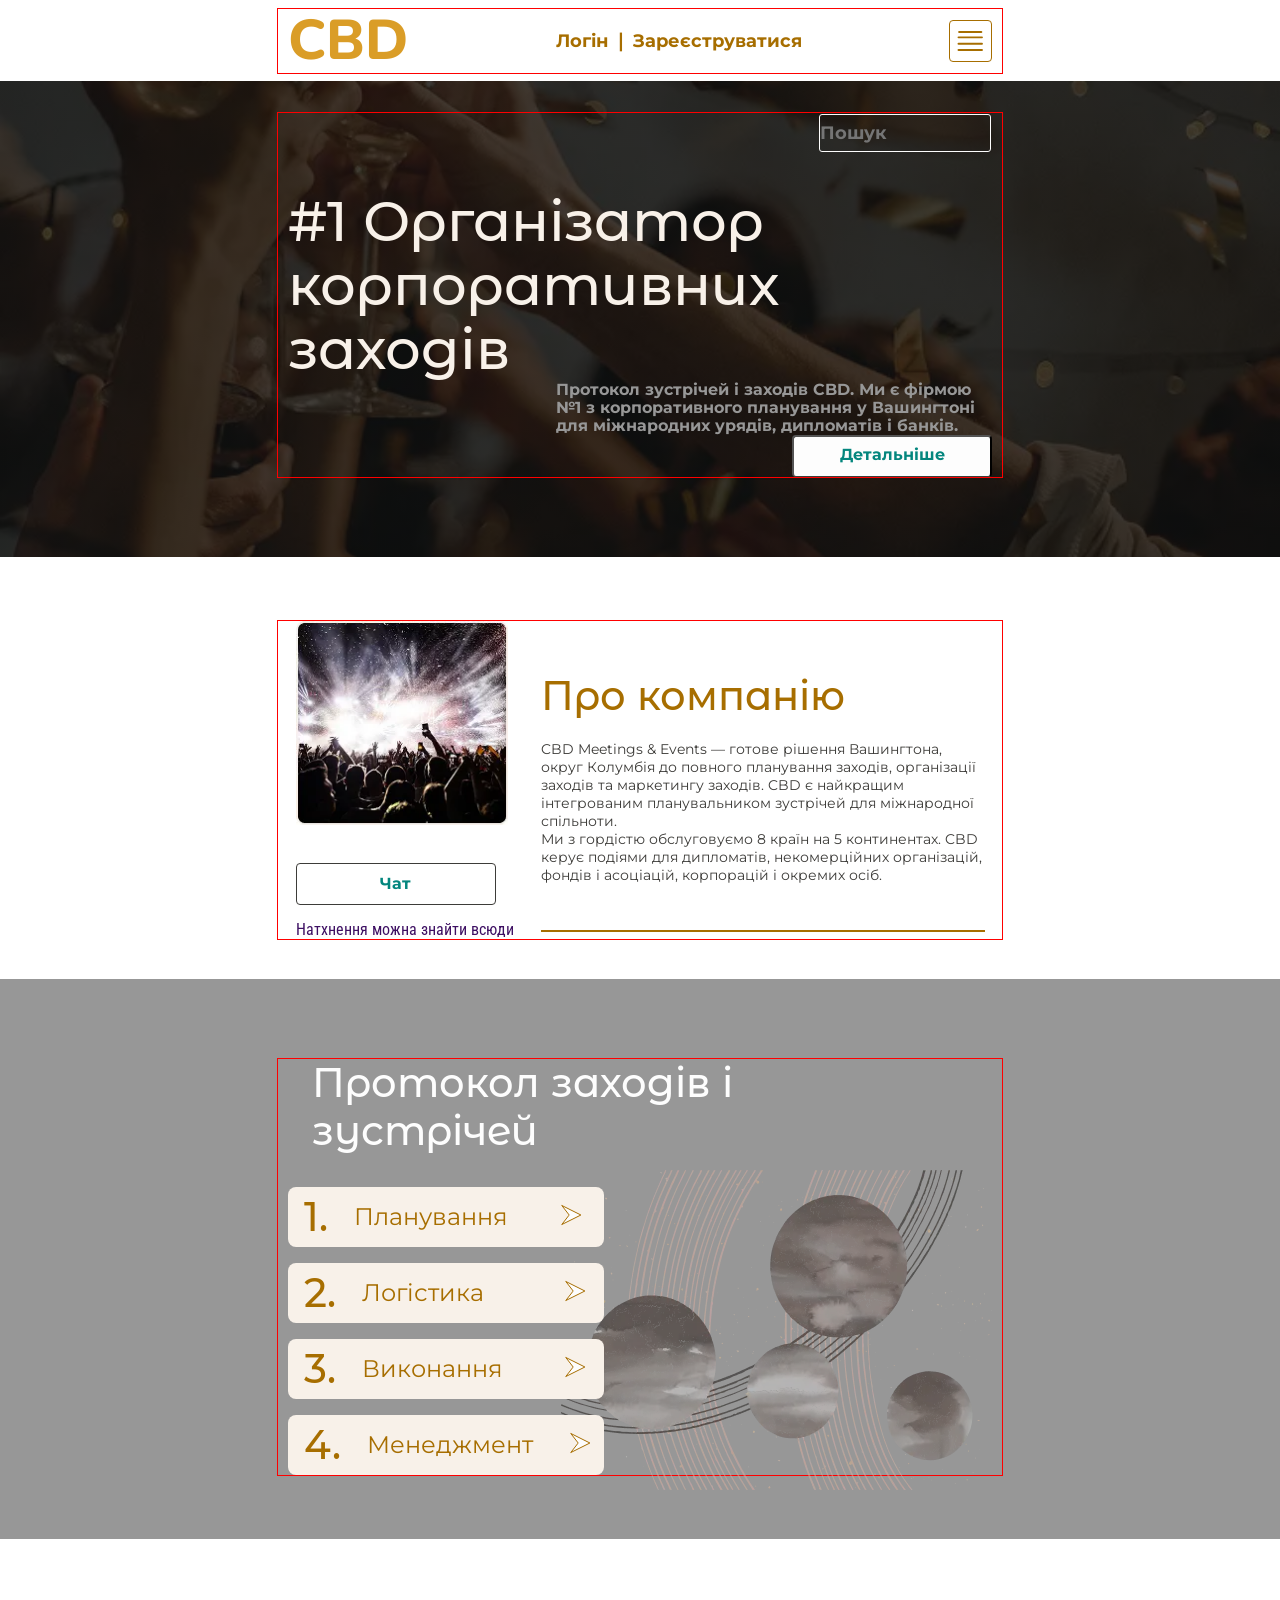
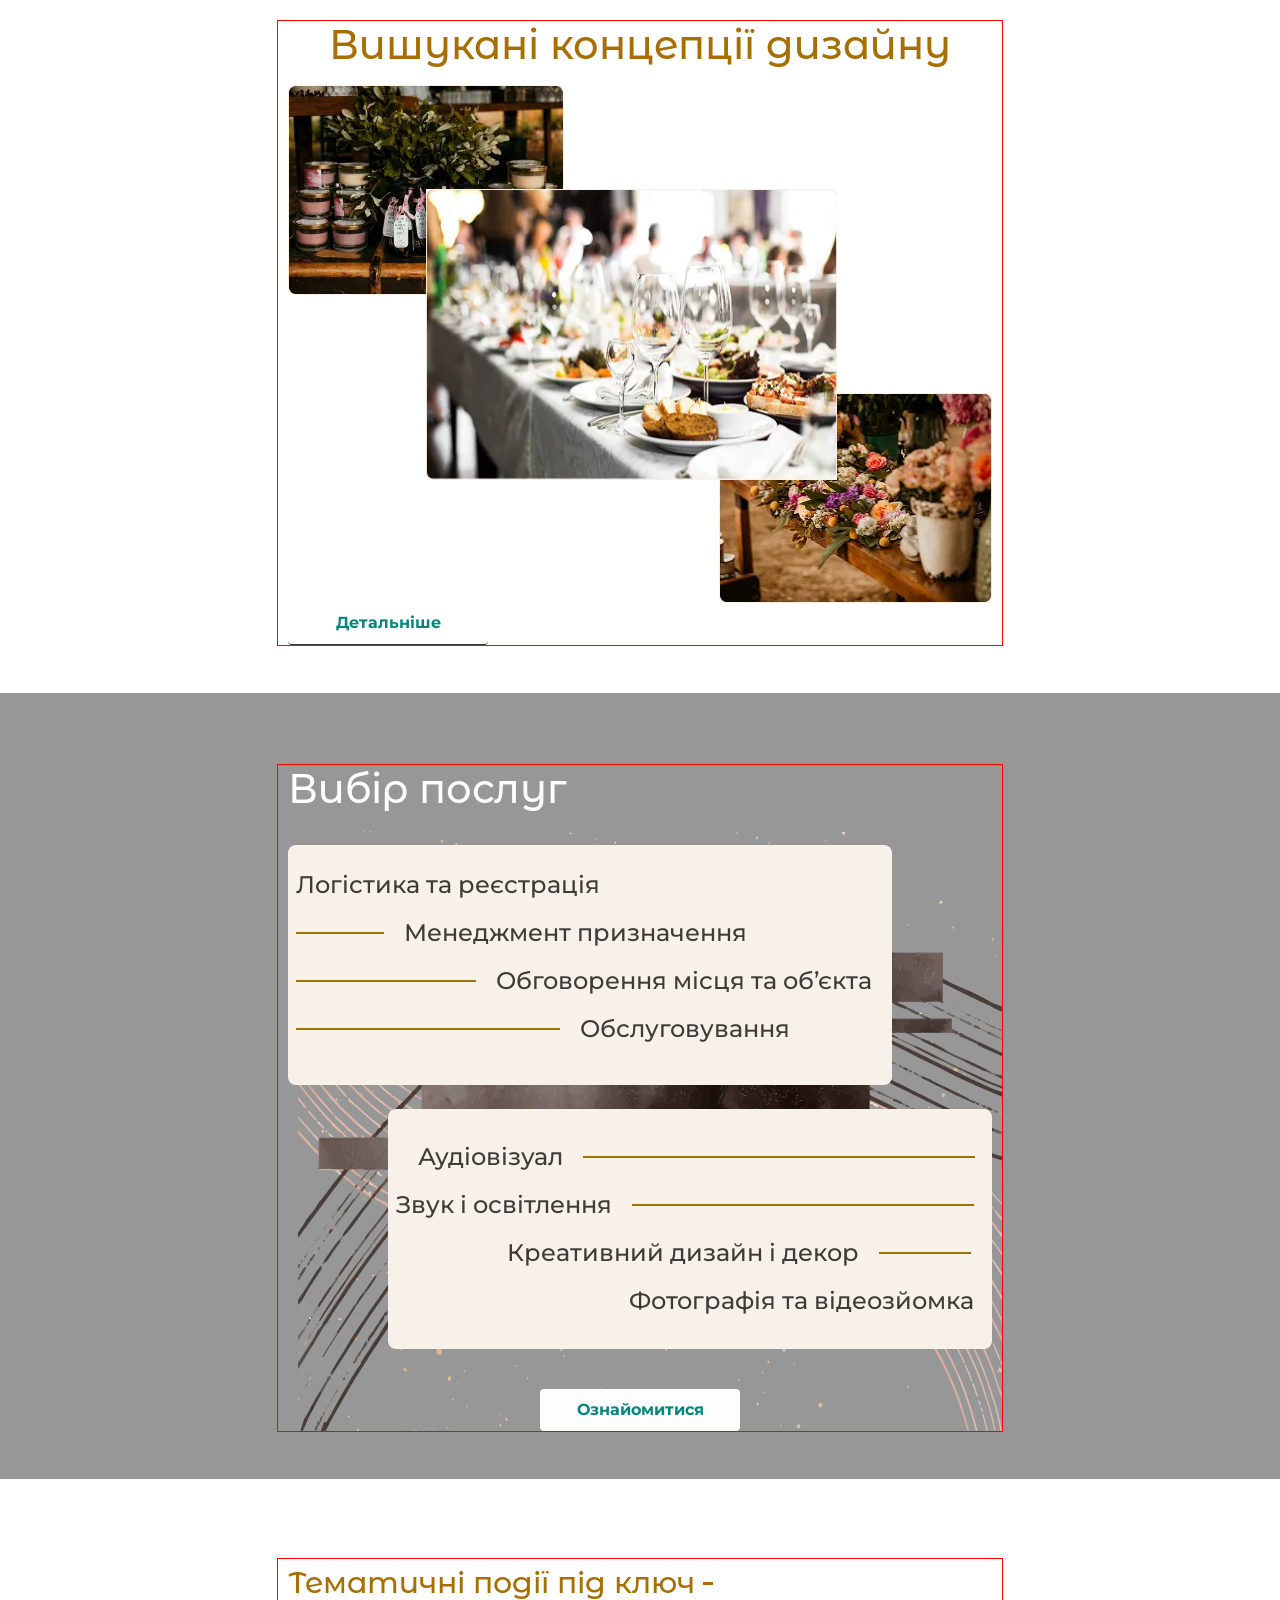
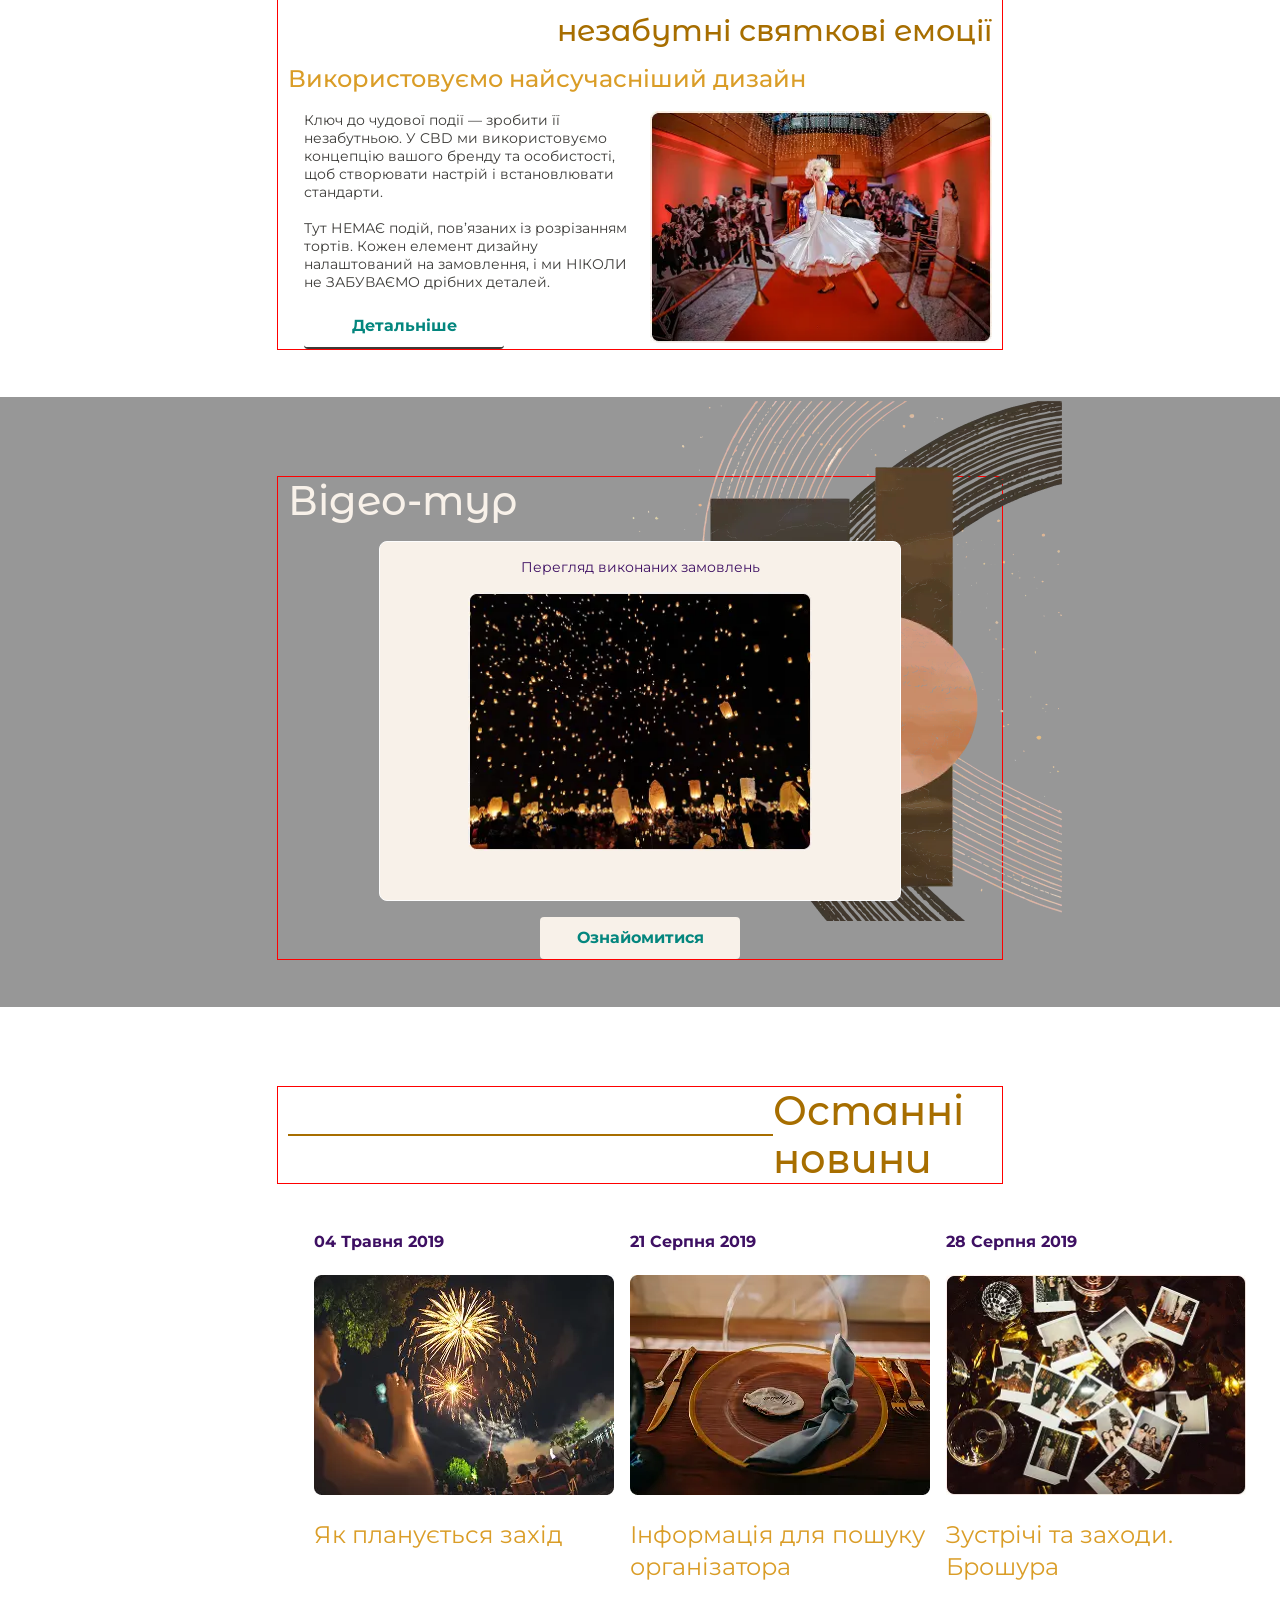
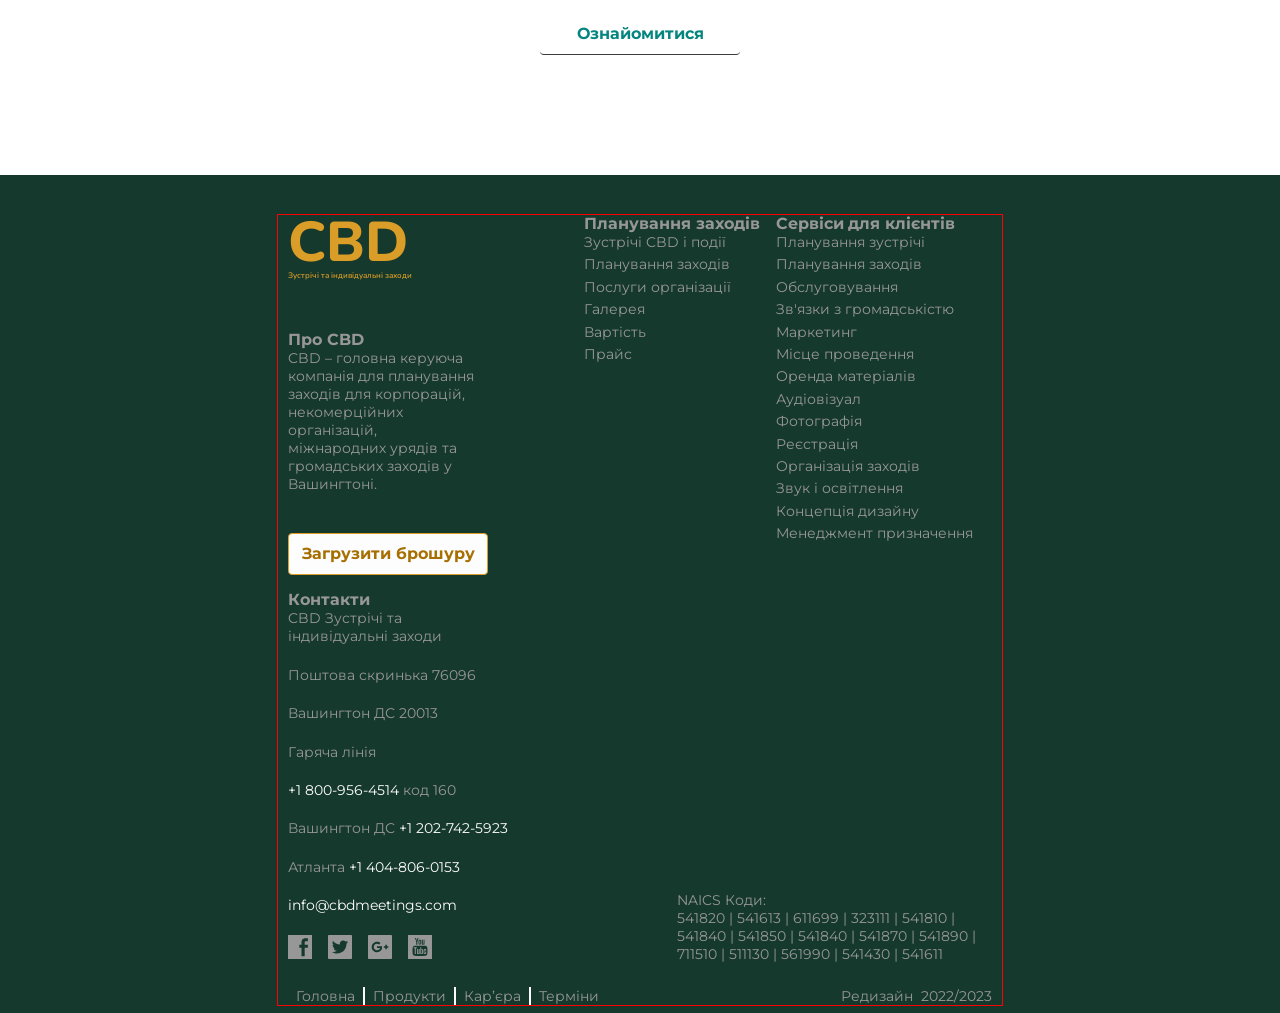
==== commit 20a65a7c: "idk" ====
--- a/index.html
+++ b/index.html
@@ -57,9 +57,12 @@
                     <div class="header__block">
                         <nav>
                             <ul class="header__nav-list">
-                                <li class="header__nav-item"><a class="header__link" href="./about.html">Про нас</a></li>
-                                <li class="header__nav-item"><a class="header__link" href="./services.html">Сервіси</a></li>
-                                <li class="header__nav-item"><a class="header__link" href="./portfolio.html">Портфоліо</a></li>
+                                <li class="header__nav-item"><a class="header__link" href="./about.html">Про нас</a>
+                                </li>
+                                <li class="header__nav-item"><a class="header__link" href="./services.html">Сервіси</a>
+                                </li>
+                                <li class="header__nav-item"><a class="header__link"
+                                        href="./portfolio.html">Портфоліо</a></li>
                                 <li class="header__nav-item"><a class="header__link" href="">Клієнти</a></li>
                                 <li class="header__nav-item"><a class="header__link" href="">Магазин</a></li>
                                 <li class="header__nav-item"><a class="header__link" href="">Контакти</a></li>
@@ -71,9 +74,11 @@
                         <form class="header__form" action="#" method="get" role="search">
                             <input class="header__form-input" type="search" id="search-input" name="query"
                                 placeholder="Пошук" autocomplete="off" required>
-                            <svg class="header__form-icon" aria-hidden="true">
-                                <use class="header__form-svg" href="./img/symbol-defs.svg#icon-search"></use>
-                            </svg>
+                            <a href="./search.html">
+                                <svg class="header__form-icon" aria-hidden="true">
+                                    <use class="header__form-svg" href="./img/symbol-defs.svg#icon-search"></use>
+                                </svg>
+                            </a>
                         </form>
                     </div>
                 </div>
@@ -92,8 +97,8 @@
                     <form class="hero__form" action="#" method="get" role="search">
                         <input class="hero__form-input" type="search" id="search-input" name="query" placeholder="Пошук"
                             autocomplete="off" required>
-                        <svg class="hero__icon" aria-hidden="true">
-                            <use class="hero__svg" href="./img/symbol-defs.svg#icon-search"></use>
+                        <svg class="header__form-icon" aria-hidden="true">
+                            <use class="header__form-svg" href="./img/symbol-defs.svg#icon-search"></use>
                         </svg>
                     </form>
                     <h2 class="hero__titlle">#1 Організатор корпоративних заходів</h2>
@@ -541,7 +546,7 @@
                 </div>
                 <div class="video__box">
                     <p class="video__text">Перегляд виконаних замовлень</p>
-                     <picture class="video__image">
+                    <picture class="video__image">
                         <source media="(min-width: 1380px)" srcset="
                                                           ./img/deckstop/video-deckstop@1x.webp 1x,
                                                           ./img/deckstop/video-deckstop@2x.webp 2x
@@ -805,7 +810,7 @@
                                     <a href="#" class="footer__text">
                                         Атланта <br class="footer__br">
                                         <span class="footer__span">+1 404-806-0153</span> </a>
-                                  </li>
+                                </li>
                                 <li>
                                     <a href="#" class="footer__text"><span
                                             class="footer__span">info@cbdmeetings.com</span></a>
--- a/style/main.min.css
+++ b/style/main.min.css
@@ -1 +1 @@
-h1,h2,h3,h4,h5,p{margin:0}ul{margin:0;padding:0;list-style:none}a{text-decoration:none}img{width:100%;max-width:100%;display:block;height:auto}.container{max-width:1380px;margin:0 auto;padding-left:10px;padding-right:10px;outline:1px solid red}@media screen and (min-width: 363px){.container{width:363px}}@media screen and (min-width: 724px){.container{width:724px}}@media screen and (min-width: 1380px){.container{width:1380px}}.header{padding-top:10px;padding-bottom:10px}@media screen and (min-width: 724px){.header{padding-top:9px;padding-bottom:8px}}@media screen and (min-width: 1380px){.header{padding-top:14px;padding-bottom:40px;background-color:#3d3c39;position:absolute;width:100%;z-index:3;background-color:rgba(0,0,0,0)}}.header__box{display:flex;justify-content:space-between;align-items:center;position:relative}.header__logo{flex-shrink:0;color:#da9d27;font-family:Nunito;font-size:40px;font-style:normal;font-weight:800;line-height:48px}@media screen and (min-width: 724px){.header__logo{font-size:56px;line-height:64px}}@media screen and (min-width: 1380px){.header__container{display:flex;flex-direction:column}}.header__wrapper{display:flex;align-items:center;gap:16px}@media screen and (min-width: 724px){.header__wrapper{gap:32px}}@media screen and (min-width: 1380px){.header__wrapper{gap:131px;margin-bottom:37px}}.header__group{display:none}@media screen and (min-width: 1380px){.header__group{display:flex;gap:128px}}.header__list{display:flex;gap:8px}.header__vec-icon{width:24px;height:24px}.header__use{fill:#fdfdfd}.header__item-list{display:flex;gap:128px}.header__desc{color:#a76e00;font-family:Montserrat;font-size:16px;font-style:normal;font-weight:400;line-height:18px}.header__text-mobile{color:#a76e00;font-family:Montserrat;font-size:14px;font-style:normal;font-weight:700;line-height:18px;display:block}@media screen and (min-width: 724px){.header__text-mobile{display:none}}.header__text{display:none}@media screen and (min-width: 724px){.header__text{color:#a76e00;font-family:Montserrat;font-size:18px;font-style:normal;font-weight:700;line-height:22px;display:block}}@media screen and (min-width: 1380px){.header__text{margin-top:18px}}.header__block{display:none}@media screen and (min-width: 1380px){.header__block{display:flex;gap:32px;justify-content:baseline;padding-top:17px;border-top:2px solid #979797}}.header__nav-list{display:flex;gap:40px}.header__link{color:#a76e00;font-family:Montserrat;font-size:18px;font-style:normal;font-weight:700;line-height:22px}.header__form-input{color:#979797;font-family:Montserrat;font-size:18px;font-style:normal;font-weight:700;line-height:22px;align-items:center;border-radius:4px;outline:1px solid #979797;border:none;width:174px;height:40px;padding:8px 40px 8px 8px;background-color:rgba(0,0,0,0)}.header__form-icon{width:24px;height:24px;position:absolute;right:10px;bottom:8px}.header__form-svg{fill:#fdfdfd}.header__btn{display:flex;padding:10px 7px;flex-direction:column;justify-content:center;align-items:center;gap:8px;border-radius:4px;border:1px solid #a76e00;background-color:rgba(0,0,0,0)}@media screen and (min-width: 1380px){.header__btn{display:none}}.header__icon{width:26.7px;height:20px}.header__svg{stroke:#a76e00}.hero{padding-top:40px;padding-bottom:48px;background-image:linear-gradient(rgba(16, 16, 16, 0.8), rgba(16, 16, 16, 0.8)),url(../../../img/mobile/cbd-mobile@1x.webp);background-repeat:no-repeat;background-position:center;background-size:cover}@media(min-device-pixel-ratio: 2),(min-resolution: 192dpi),(min-resolution: 2dppx){.hero{background-image:linear-gradient(rgba(16, 16, 16, 0.8), rgba(16, 16, 16, 0.8)),url(../../../img/mobile/cdd-mobile@2x.webp)}}@media screen and (min-width: 724px){.hero{padding-top:32px;padding-bottom:80px;background-image:linear-gradient(rgba(16, 16, 16, 0.8), rgba(16, 16, 16, 0.8)),url(../../../img/tablet/cbd-tablet@1x.webp)}}@media screen and (min-width: 724px)and (min-device-pixel-ratio: 2),screen and (min-width: 724px)and (min-resolution: 192dpi),screen and (min-width: 724px)and (min-resolution: 2dppx){.hero{background-image:linear-gradient(rgba(16, 16, 16, 0.8), rgba(16, 16, 16, 0.8)),url(../../../img/tablet/cbd-tablet@2x.webp)}}@media screen and (min-width: 724px)and (min-width: 1380px){.hero{padding-top:262px;padding-bottom:278px;background-image:linear-gradient(rgba(16, 16, 16, 0.8), rgba(16, 16, 16, 0.8)),url(../../../img/deckstop/cbd-deckstop@1x.webp)}}@media screen and (min-width: 724px)and (min-width: 1380px)and (min-device-pixel-ratio: 2),screen and (min-width: 724px)and (min-width: 1380px)and (min-resolution: 192dpi),screen and (min-width: 724px)and (min-width: 1380px)and (min-resolution: 2dppx){.hero{background-image:linear-gradient(rgba(16, 16, 16, 0.8), rgba(16, 16, 16, 0.8)),url(../../../img/deckstop/cbd-deckstop@2x.webp)}}.hero__container{position:relative}@media screen and (min-width: 1380px){.hero__wrapper{display:block;max-width:900px;margin-left:auto}}.hero__form-input{display:none}@media screen and (min-width: 724px){.hero__form-input{display:block;width:174px;height:40px;border-radius:4px;outline:1px solid #fdfdfd;border:none;background-color:rgba(0,0,0,0);display:flex;flex-direction:column;justify-content:center;color:#979797;font-family:Montserrat;font-size:18px;font-style:normal;font-weight:700;line-height:22px;margin-left:auto}}@media screen and (min-width: 1380px){.hero__form-input{display:none}}.hero__icon{display:none}@media screen and (min-width: 724px){.hero__icon{display:block;width:24px;height:24px;position:absolute;top:7px;right:15px}}@media screen and (min-width: 724px)and (min-width: 1380px){.hero__icon{display:none}}.hero__svg{display:none}@media screen and (min-width: 724px){.hero__svg{display:block;fill:#fdfdfd}}.hero__titlle{display:none}@media screen and (min-width: 724px){.hero__titlle{display:block;color:#f8f1e9;font-family:"Montserrat Alternates";font-size:56px;font-style:normal;font-weight:500;line-height:64px;margin-top:36px}}@media screen and (min-width: 1380px){.hero__titlle{font-size:68px;line-height:90px;max-width:900px;padding-bottom:32px}}.hero__text{display:none}@media screen and (min-width: 724px){.hero__text{display:block;color:#979797;font-family:Montserrat;font-size:16px;font-style:normal;font-weight:700;line-height:18px;max-width:436px;margin-left:auto}}@media screen and (min-width: 1380px){.hero__text{font-size:28px;line-height:36px;max-width:888px}}.hero__btn{display:none}@media screen and (min-width: 724px){.hero__btn{display:block;width:200px;height:42px;padding:12px;display:flex;padding:12px;justify-content:center;align-items:flex-end;gap:8px;border-radius:4px;border-bottom:1px solid #3d3c39;background:#fdfdfd;color:#04867e;font-family:Montserrat;font-size:16px;font-style:normal;font-weight:700;line-height:18px;margin-left:auto}}@media screen and (min-width: 1380px){.hero__btn{width:240px;height:42px;padding:10px 16px}}@media screen and (min-width: 724px){.hero__mobile{display:none}}.hero__title-mobile{color:#f8f1e9;font-family:Nunito;font-size:76px;font-style:normal;font-weight:800;line-height:normal;width:164px;margin:0 auto}.hero__text-mobile{color:#f8f1e9;font-family:Nunito;font-size:10px;font-style:normal;font-weight:600;line-height:normal;width:155px;margin-left:auto;margin-right:auto;padding-bottom:52px}.hero__mobile-input{display:flex;padding:8px;justify-content:space-between;align-items:center;border-radius:4px;outline:1px solid #fdfdfd;border:none;background:#979797;max-width:343px;width:100%;height:40px;padding:8px;display:flex;flex-direction:column;justify-content:center;flex-shrink:0;color:#fdfdfd;font-family:Montserrat;font-size:18px;font-style:normal;font-weight:700;line-height:22px}.hero__icon-mobile{width:24px;height:24px;position:absolute;right:20px;bottom:7px}.hero__svg-mobile{fill:#fdfdfd}.events-mb{padding-top:40px;padding-bottom:48px}@media screen and (min-width: 724px){.events-mb{display:none}}.events-mb__title{color:#a76e00;font-family:"Montserrat Alternates";font-size:38px;font-style:normal;font-weight:500;line-height:48px}.events-mb__text{display:flex;flex-direction:column;justify-content:center;color:#979797;font-family:Montserrat;font-size:16px;font-style:normal;font-weight:400;line-height:24px;margin-top:16px;margin-bottom:12px}.events-mb__btn{display:flex;padding:12px;justify-content:center;align-items:flex-end;gap:8px;border-radius:4px;background:#f8f1e9;flex-shrink:0;color:#04867e;font-family:Montserrat;font-size:14px;font-style:normal;font-weight:700;line-height:18px;max-width:343px;width:100%;height:42px;padding:12px;border:none}.about{padding-bottom:48px}@media screen and (min-width: 724px){.about{padding-top:64px;padding-bottom:40px}}@media screen and (min-width: 1380px){.about{padding-top:80px;padding-bottom:48px}}@media screen and (min-width: 724px){.about__box{display:flex;gap:48px;align-items:center;justify-content:center}}@media screen and (min-width: 724px){.about__wrapper{display:flex}}.about__block{display:flex;align-items:center;gap:7px}.about__img{width:224px;height:240px}@media screen and (min-width: 724px){.about__img{width:212px;height:204px}}@media screen and (min-width: 1380px){.about__img{width:210px;height:210px}}.about__tablet{display:none}@media screen and (min-width: 724px){.about__tablet{display:block}}@media screen and (min-width: 1380px){.about__tablet{display:none}}.about__container{margin-left:0}@media screen and (min-width: 724px){.about__container{margin-left:20px}}.about__title{color:#a76e00;font-family:"Montserrat Alternates";font-size:30px;font-style:normal;font-weight:500;line-height:40px;max-width:160px;border-top:2px solid #a76e00;padding-top:48px}@media screen and (min-width: 724px){.about__title{font-size:40px;max-width:305px;border:none}}@media screen and (min-width: 1380px){.about__title{font-size:56px;line-height:64px;max-width:427px}}.about__text-tablet{display:none}@media screen and (min-width: 724px){.about__text-tablet{display:block;color:#3d3c39;font-family:Montserrat;font-size:14px;font-style:normal;font-weight:400;line-height:18px;max-width:444px;margin-top:24px;padding-bottom:46px;border-bottom:2px solid #a76e00}}@media screen and (min-width: 1380px){.about__text-tablet{display:none}}.about__boat{display:flex;align-items:center;gap:20px}.about__line{display:none}@media screen and (min-width: 1380px){.about__line{display:block;width:95px;height:2px;background:#a76e00}}.about__text-deckstop{display:none}@media screen and (min-width: 1380px){.about__text-deckstop{display:block;color:#3d3c39;font-family:Montserrat;font-size:20px;font-style:normal;font-weight:400;line-height:32px;max-width:671px;margin-top:16px}}.about__btn-deckstop{display:none}@media screen and (min-width: 1380px){.about__btn-deckstop{display:block;width:240px;height:42px;padding:10px 16px;display:flex;justify-content:center;align-items:center;gap:8px;border-radius:4px;border-bottom:1px solid #3d3c39;border-top:none;border-left:none;border-right:none;background:#fdfdfd;color:#04867e;font-family:Montserrat;font-size:18px;font-style:normal;font-weight:700;line-height:22px;margin-left:auto}}.about__mobil{display:block}@media screen and (min-width: 724px){.about__mobil{display:none}}@media screen and (min-width: 1380px){.about__mobil{display:block}}.about__subtext{color:#3e1063;font-family:"Roboto Condensed";font-size:12px;font-style:normal;font-weight:400;line-height:18px;margin-top:8px;margin-bottom:8px}@media screen and (min-width: 724px){.about__subtext{font-size:16px;margin:0}}@media screen and (min-width: 1380px){.about__subtext{font-size:20px;line-height:32px}}.about__btn{display:flex;padding:12px 16px;justify-content:center;align-items:center;gap:8px;border-radius:4px;background:#f8f1e9;color:#04867e;font-family:Montserrat;font-size:14px;font-style:normal;font-weight:700;line-height:18px;width:343px;height:42px;padding:12px 16px;border:none}@media screen and (min-width: 724px){.about__btn{width:200px;height:42px;display:flex;padding:12px 16px;justify-content:center;align-items:center;gap:8px;border-radius:4px;border:1px solid #3d3c39;background-color:rgba(0,0,0,0);flex-shrink:0;font-size:16px;margin-top:38px;margin-bottom:16px}}@media screen and (min-width: 1380px){.about__btn{width:240px;height:42px;padding:10px 43px;font-size:18px;line-height:22px;margin-bottom:0;margin-top:70px;margin-left:auto}}.about__text{color:#3d3c39;text-overflow:ellipsis;font-family:Montserrat;font-size:14px;font-style:normal;font-weight:400;line-height:18px;padding-bottom:16px;padding-top:16px;display:block}@media screen and (min-width: 724px){.about__text{display:none}}.about__button{display:flex;padding:12px 16px;justify-content:center;align-items:center;gap:8px;border-radius:4px;background:#f8f1e9;color:#04867e;font-family:Montserrat;font-size:14px;font-style:normal;font-weight:700;line-height:18px;width:343px;height:42px;padding:12px 16px;border:none}@media screen and (min-width: 724px){.about__button{display:none}}.protocol{padding-top:48px;padding-bottom:48px;background-color:#979797}@media screen and (min-width: 724px){.protocol{padding-top:80px;padding-bottom:64px}}@media screen and (min-width: 1380px){.protocol{padding-top:100px;padding-bottom:113px}}.protocol__container{position:relative}@media screen and (min-width: 1380px){.protocol__box{display:flex;justify-content:center;align-items:center;gap:40px;margin-bottom:40px}}.protocol__title{color:#fdfdfd;font-family:"Montserrat Alternates";font-size:30px;font-style:normal;font-weight:500;line-height:40px;margin-bottom:16px}@media screen and (min-width: 724px){.protocol__title{font-size:40px;line-height:48px;margin-bottom:32px;margin-left:auto;margin-right:auto;max-width:657px}}@media screen and (min-width: 1380px){.protocol__title{line-height:64px;font-size:56px;max-width:920px;margin:0}}.protocol__line{width:384px;height:2px;background:#fdfdfd;display:none}@media screen and (min-width: 1380px){.protocol__line{display:block}}.protocol__list{display:flex;flex-direction:column;gap:8px}@media screen and (min-width: 724px){.protocol__list{gap:16px;position:relative;z-index:1}}@media screen and (min-width: 1380px){.protocol__list{flex-direction:row;gap:20px;margin-top:40px}}.protocol__item{display:flex;width:100%;max-width:343px;height:60px;padding:10px 16px;justify-content:space-between;align-items:center;border-radius:8px;background:#f8f1e9}@media screen and (min-width: 724px){.protocol__item{width:316px;height:60px;gap:26px}}@media screen and (min-width: 1380px){.protocol__item{width:324px;height:440px;padding:8px 8px 8px 24px;gap:20px;flex-direction:column;align-items:flex-start}}.protocol__block{display:flex;gap:39.5px}@media screen and (min-width: 724px){.protocol__block{gap:26px}}@media screen and (min-width: 1380px){.protocol__block{gap:16px;align-items:baseline}}.protocol__number{display:flex;flex-direction:column;justify-content:center;flex-shrink:0;color:#a76e00;font-family:"Montserrat Alternates";font-size:30px;font-style:normal;font-weight:500;line-height:40px}@media screen and (min-width: 724px){.protocol__number{font-size:40px;line-height:48px}}@media screen and (min-width: 1380px){.protocol__number{font-size:28px;line-height:36px}}.protocol__text{display:flex;flex-direction:column;justify-content:center;flex-shrink:0;color:#a76e00;font-family:Montserrat;font-size:16px;font-style:normal;font-weight:400;line-height:24px;width:170px}@media screen and (min-width: 724px){.protocol__text{font-size:24px;line-height:32px}}@media screen and (min-width: 1380px){.protocol__text{font-size:28px;line-height:36px}}.protocol__subtext{color:#3d3c39;font-family:Montserrat;font-size:20px;font-style:normal;font-weight:400;line-height:32px}.protocol__btn{border:none;background-color:rgba(0,0,0,0)}.protocol__items-list{display:none}@media screen and (min-width: 1380px){.protocol__items-list{display:flex;gap:8px;flex-direction:column}}.protocol__icon{width:22px;height:22px}@media screen and (min-width: 724px){.protocol__icon{transform:rotate(-90deg)}}@media screen and (min-width: 1380px){.protocol__icon{display:none}}.protocol__svg{flex-shrink:0;fill:#fdfdfd;stroke-width:1px;stroke:#a76e00}.protocol__img{width:431px;height:320px;display:none}@media screen and (min-width: 724px){.protocol__img{display:block;position:absolute;right:10px;bottom:-15px;z-index:0}}@media screen and (min-width: 1380px){.protocol__img{width:1288px;height:540.6px;right:10px;bottom:-70px}}.concepts{padding-top:48px;padding-bottom:40px}@media screen and (min-width: 724px){.concepts{padding-top:82px;padding-bottom:48px}}@media screen and (min-width: 1380px){.concepts{padding-top:100px;padding-bottom:46px}}.concepts__box{display:flex;align-items:center;justify-content:center;gap:40px}.concepts__line{display:none;width:433px;height:2px;background:#a76e00}@media screen and (min-width: 1380px){.concepts__line{display:block}}.concepts__title{color:#a76e00;font-family:"Montserrat Alternates";font-size:30px;font-style:normal;font-weight:500;line-height:40px}@media screen and (min-width: 724px){.concepts__title{margin:0 auto;font-size:40px;line-height:48px;margin:0 auto;max-width:622px}}@media screen and (min-width: 1380px){.concepts__title{display:block;margin:0}}.concepts__list{display:flex;gap:20px;margin-top:8px;margin-bottom:16px}@media screen and (min-width: 724px){.concepts__list{margin-top:16px;margin-bottom:0}}@media screen and (min-width: 1380px){.concepts__list{align-items:center;justify-content:center;margin-top:32px}}.concepts__left{display:flex;flex-direction:column;gap:16px;display:flex}.concepts__img-one{width:162px;height:120px}@media screen and (min-width: 724px){.concepts__img-one{width:276px;height:210px}}@media screen and (min-width: 1380px){.concepts__img-one{width:405px;height:260px}}.concepts__img-two{width:162px;height:120px}@media screen and (min-width: 724px){.concepts__img-two{width:492px;height:292px;padding:0 .043px .516px 0;position:relative;bottom:122px;left:138px}}@media screen and (min-width: 1380px){.concepts__img-two{width:720px;height:360px;bottom:148px;left:200px}}.concepts__right{margin-top:auto}.concepts__img-thre{width:161px;height:256px}@media screen and (min-width: 724px){.concepts__img-thre{width:326px;height:210px}}@media screen and (min-width: 1380px){.concepts__img-thre{width:402px;height:260px}}.concepts__btn{display:flex;padding:12px;justify-content:center;align-items:flex-end;gap:8px;border-radius:4px;background:#f8f1e9;flex-shrink:0;color:#04867e;font-family:Montserrat;font-size:14px;font-style:normal;font-weight:700;line-height:18px;max-width:343px;width:100%;height:42px;border:none}@media screen and (min-width: 724px){.concepts__btn{width:200px;height:42px;padding:12px;background-color:rgba(0,0,0,0);border-bottom:1px solid #3d3c39;border-top:none;border-left:none;border-right:none;font-size:16px}}@media screen and (min-width: 1380px){.concepts__btn{width:240px;height:42px;padding:10px 16px;font-size:18px;line-height:22px}}.favor{padding-top:48px;padding-bottom:112px;background-color:#979797}@media screen and (min-width: 724px){.favor{padding-top:72px;padding-bottom:48px}}@media screen and (min-width: 1380px){.favor{padding-top:100px}}.favor__container{position:relative}.favor__block{display:flex;align-items:center;gap:40px}.favor__title{color:#fdfdfd;font-family:"Montserrat Alternates";font-size:30px;font-style:normal;font-weight:500;line-height:40px;position:relative;z-index:1}@media screen and (min-width: 724px){.favor__title{font-size:40px;line-height:48px}}@media screen and (min-width: 1380px){.favor__title{font-size:56px;line-height:64px}}.favor__branch{display:none}@media screen and (min-width: 1380px){.favor__branch{width:913px;height:2px;background:var(--white-text, #fdfdfd);display:block}}.favor__box{width:100%;height:304px;padding-top:16px;padding-bottom:16px;padding-left:26.5px;padding-right:26.5px;display:inline-flex;flex-direction:column;position:relative;z-index:1;gap:16px;border-radius:8px;background:#f8f1e9;margin-top:16px}@media screen and (min-width: 724px){.favor__box{background-color:rgba(0,0,0,0);gap:24px;height:100%;padding:0;margin-top:32px}}@media screen and (min-width: 1380px){.favor__box{flex-direction:row;gap:50px;justify-content:center}}.favor__list{display:flex;flex-direction:column;gap:12px}@media screen and (min-width: 724px){.favor__list{background-color:#f8f1e9;display:flex;flex-direction:column;justify-content:center;align-items:flex-start;gap:8px;border-radius:8px;background:var(--white-fon, #f8f1e9);width:604px;height:240px;gap:16px}}.favor__list-one{border-bottom:2px solid #a76e00;padding-bottom:16px}@media screen and (min-width: 724px){.favor__list-one{border-bottom:none;padding:none}}@media screen and (min-width: 724px){.favor__list-two{margin-left:auto}}@media screen and (min-width: 1380px){.favor__list-two{margin-left:0}}.favor__item:first-child{margin-left:10.5px}.favor__item:nth-child(2){margin-left:26.5px}.favor__item:nth-child(3){margin-left:42.5px}.favor__item:last-child{margin-left:58.5px}@media screen and (min-width: 724px){.favor__item{display:flex;align-items:center;gap:20px}.favor__item:first-child{margin-left:8px}.favor__item:nth-child(2){margin-left:8px;margin-right:135px}.favor__item:nth-child(3){margin-left:8px}.favor__item:last-child{margin-left:8px;margin-right:94px}}.favor__item-two:first-child{margin-left:12px}.favor__item-two:nth-child(2){margin-left:28px}.favor__item-two:nth-child(3){margin-left:44px}.favor__item-two:last-child{margin-left:60px}@media screen and (min-width: 724px){.favor__item-two{display:flex;align-items:center;gap:20px}.favor__item-two:first-child{margin-left:30px}.favor__item-two:nth-child(2){margin-left:8px}.favor__item-two:nth-child(3){margin-left:119px}.favor__item-two:last-child{margin-left:241px}}.favor__text{color:#3d3c39;font-family:Montserrat;font-size:14px;font-style:normal;font-weight:700;line-height:18px;max-width:231px}@media screen and (min-width: 724px){.favor__text{color:var(--black-text, #3d3c39);font-family:Montserrat;font-size:24px;font-style:normal;font-weight:500;line-height:32px;max-width:500px}}.favor__line{display:none}@media screen and (min-width: 724px){.favor__line{display:block;width:var(--w);height:2px;background-color:#a76e00}}.favor__btn{display:none}@media screen and (min-width: 724px){.favor__btn{display:flex;padding:12px 16px;justify-content:center;align-items:center;gap:8px;border-radius:4px;border-bottom:1px solid var(--grey-bttn, #3d3c39);background:var(--white-text, #fdfdfd);width:200px;height:42px;padding:12px 16px;color:var(--green-text, #04867e);font-family:Montserrat;font-size:16px;font-style:normal;font-weight:700;line-height:18px;border:none;margin-top:40px;margin-left:auto;margin-right:auto;position:relative;z-index:1}}@media screen and (min-width: 1380px){.favor__btn{width:240px;padding:10px 16px;font-size:18px;line-height:22px;margin-top:24px}}.favor__img{position:absolute;top:-48px;right:0;width:250px;height:520px;z-index:0}@media screen and (min-width: 724px){.favor__img{width:704px;height:600px;right:0px;top:66px}}@media screen and (min-width: 1380px){.favor__img{width:1360px;height:403.4px;top:0;left:0}}.events{padding-top:44px;padding-bottom:48px}@media screen and (min-width: 724px){.events{padding-top:80px}}@media screen and (min-width: 1380px){.events{padding-top:100px}}@media screen and (min-width: 724px){.events__box{display:flex;align-items:center;gap:8px}}.events__title{color:var(--gold-text, #a76e00);font-family:"Montserrat Alternates";font-size:30px;font-style:normal;font-weight:500;line-height:40px}@media screen and (min-width: 724px){.events__title{line-height:48px}}@media screen and (min-width: 1380px){.events__title{font-size:56px;line-height:64px}}.events__line{width:100%;height:2px;background:#a76e00}@media screen and (min-width: 724px){.events__line{width:10px;height:3px}}@media screen and (min-width: 1380px){.events__line{height:5px;width:15px}}.events__subtitle{color:var(--gold-text, #a76e00);text-align:right;font-family:"Montserrat Alternates";font-size:30px;font-style:normal;font-weight:500;line-height:40px;margin-bottom:16px}@media screen and (min-width: 724px){.events__subtitle{line-height:48px;margin-bottom:8px}}@media screen and (min-width: 1380px){.events__subtitle{font-size:56px;line-height:64px;margin-bottom:40px}}.events__caption{display:none}@media screen and (min-width: 724px){.events__caption{color:var(--gold-logo, #da9d27);font-family:Montserrat;font-size:24px;font-style:normal;font-weight:500;line-height:32px;display:block}}@media screen and (min-width: 1380px){.events__caption{display:none}}@media screen and (min-width: 724px){.events__block{display:flex;flex-direction:row-reverse;gap:13px;margin-top:16px}}@media screen and (min-width: 1380px){.events__block{gap:88px}}.events__img{width:343px;height:232px}@media screen and (min-width: 724px){.events__img{width:342px;height:232px}}@media screen and (min-width: 1380px){.events__img{width:670px;height:420px}}.events__caption-mobile{color:var(--gold-logo, #da9d27);font-family:Montserrat;font-size:16px;font-style:normal;font-weight:400;line-height:24px;margin-top:16px;margin-bottom:8px;display:block}@media screen and (min-width: 724px){.events__caption-mobile{display:none}}@media screen and (min-width: 1380px){.events__caption-mobile{display:block;font-size:28px;line-height:36px;font-weight:500;margin-bottom:32px;margin-top:0}}.events__text{flex-shrink:0;color:var(--black-text, #3d3c39);font-family:Montserrat;font-size:12px;font-style:normal;font-weight:400;line-height:18px}@media screen and (min-width: 724px){.events__text{max-width:333px;font-size:14px}}@media screen and (min-width: 1380px){.events__text{line-height:32px;font-size:20px;max-width:537px}}.events__btn{display:flex;padding:12px;justify-content:center;align-items:flex-end;gap:8px;border-radius:4px;background:var(--white-fon, #f8f1e9);flex-shrink:0;color:var(--green-text, #04867e);font-family:Montserrat;font-size:14px;font-style:normal;font-weight:700;line-height:18px;height:42px;width:100%;border:none;margin-top:16px}@media screen and (min-width: 724px){.events__btn{width:200px;height:42px;padding:12px;font-size:16px;background-color:rgba(0,0,0,0);border-bottom:2px solid var(--black-text, #3d3c39);margin-top:16px}}@media screen and (min-width: 1380px){.events__btn{width:240px;height:42px;padding:10px 16px;font-size:18px;line-height:22px;margin-top:32px}}.video{padding-top:48px;padding-bottom:48px;background-color:#979797}@media screen and (min-width: 724px){.video{padding-top:80px}}@media screen and (min-width: 1380px){.video{padding-top:100px}}.video__container{position:relative}.video__block{display:flex;align-items:center;gap:40px}.video__title{color:var(--white-fon, #f8f1e9);font-family:"Montserrat Alternates";font-size:30px;font-style:normal;font-weight:500;line-height:40px}@media screen and (min-width: 724px){.video__title{font-size:40px;line-height:48px;position:relative;z-index:1}}@media screen and (min-width: 1380px){.video__title{line-height:64px;font-size:56px}}.video__line{display:none}@media screen and (min-width: 1380px){.video__line{display:block;width:981px;height:2px;background:var(--white-fon, #f8f1e9);position:relative;z-index:1}}.video__box{width:343px;height:340px;padding:16px 32px 50px 31px;display:flex;flex-direction:column;align-items:center;gap:16px;border-radius:8px;border:1px solid var(--white-text, #fdfdfd);background:var(--white-fon, #f8f1e9);margin-top:8px;margin-bottom:24px}@media screen and (min-width: 724px){.video__box{margin-left:auto;margin-right:auto;width:522px;height:360px;padding:16px 88px 42px 88px;margin-bottom:16px;margin-top:16px;position:relative;z-index:1}}@media screen and (min-width: 1380px){.video__box{width:1200px;height:480px;margin-bottom:24px;margin-top:24px}}.video__text{color:var(--blue-information, #3e1063);font-family:Montserrat;font-size:12px;font-style:normal;font-weight:400;line-height:18px}@media screen and (min-width: 724px){.video__text{font-size:14px}}@media screen and (min-width: 1380px){.video__text{font-size:16px}}.video__btn{display:flex;padding:12px 16px;justify-content:center;align-items:center;gap:8px;border-radius:4px;background:var(--white-fon, #f8f1e9);width:100%;height:42px;color:var(--green-text, #04867e);font-family:Montserrat;font-size:14px;font-style:normal;font-weight:700;line-height:18px;border:none}@media screen and (min-width: 724px){.video__btn{width:200px;font-size:16px;margin:0 auto;position:relative;z-index:1}}@media screen and (min-width: 1380px){.video__btn{width:240px;padding:10px 16px;font-size:18px;line-height:22px}}.video__img{display:none}@media screen and (min-width: 724px){.video__img{display:block;position:absolute;width:430px;height:520px;top:-38px;right:-30px}}@media screen and (min-width: 724px)and (min-width: 1380px){.video__img{top:-82.78px;width:503px;height:763.6px}}.news{padding-top:48px;padding-bottom:128px;position:relative}@media screen and (min-width: 724px){.news{padding-top:80px;padding-bottom:160px;height:768px}}@media screen and (min-width: 1380px){.news{padding-top:100px;padding-bottom:200px}}.news__block{display:flex;flex-direction:row-reverse;align-items:center}.news__title{color:var(--gold-text, #a76e00);font-family:"Montserrat Alternates";font-size:30px;font-style:normal;font-weight:500;line-height:40px}@media screen and (min-width: 724px){.news__title{font-size:40px;line-height:48px;max-width:361px;margin-left:auto}}@media screen and (min-width: 1380px){.news__title{font-size:56px;line-height:64px;max-width:600px}}.news__line{width:798px;height:2px;background:#a76e00}.news__list{gap:8px;margin-top:16px;margin-bottom:24px}@media screen and (min-width: 724px){.news__list{display:grid;grid-template-columns:repeat(3, 1fr);gap:16px;position:absolute;right:34px;top:210px}}@media screen and (min-width: 724px)and (min-width: 1380px){.news__list{position:static;margin-bottom:24px}}.news__item{max-width:252px;display:flex;flex-direction:column;gap:8px}.news__item:nth-child(2){margin-left:auto}@media screen and (min-width: 724px){.news__item{max-width:300px;margin-left:0;gap:24px}.news__item:nth-child(2){margin-left:0}}@media screen and (min-width: 1380px){.news__item{max-width:438px}}.news__data{color:var(--blue-information, #3e1063);font-family:Montserrat;font-size:14px;font-style:normal;font-weight:700;line-height:18px}@media screen and (min-width: 724px){.news__data{font-size:16px}}.news__img{width:252px;height:160px}@media screen and (min-width: 724px){.news__img{width:300px;height:220px}}@media screen and (min-width: 1380px){.news__img{width:438px;height:220px}}.news__text{color:var(--gold-logo, #da9d27);font-family:Montserrat;font-size:16px;font-style:normal;font-weight:400;line-height:24px}@media screen and (min-width: 724px){.news__text{line-height:32px;font-size:24px}}.news__btn{max-width:343px;width:100%;height:42px;padding:12px 16px;padding:12px 16px;border-radius:4px;background:var(--white-fon, #f8f1e9);color:var(--green-text, #04867e);font-family:Montserrat;font-size:14px;font-style:normal;font-weight:700;line-height:18px;border:none}@media screen and (min-width: 724px){.news__btn{position:absolute;bottom:120px;left:50%;transform:translateX(-50%);background-color:rgba(0,0,0,0);border-bottom:1px solid var(--grey-bttn, #3d3c39);font-size:16px;width:200px}}@media screen and (min-width: 1380px){.news__btn{width:240px;font-size:18px;line-height:22px;display:block}}.footer{background:#16392d;padding-top:24px;padding-bottom:8px}@media screen and (min-width: 724px){.footer{padding-top:40px}}@media screen and (min-width: 1380px){.footer{padding-top:64px}}@media screen and (min-width: 724px){.footer__container{display:flex;flex-direction:column;position:relative}}.footer__title{color:var(--gold-logo, #da9d27);font-family:Nunito;font-size:40px;font-style:normal;font-weight:800;line-height:48px;margin-bottom:4px}@media screen and (min-width: 724px){.footer__title{display:none}}@media screen and (min-width: 1380px){.footer__title{font-size:64px;line-height:80px}}.footer__tablet{display:none}@media screen and (min-width: 724px){.footer__tablet{display:block;font-size:56px;line-height:56px;margin-bottom:50px}}@media screen and (min-width: 1380px){.footer__about{position:absolute;top:0;left:280px}}.footer__subtext{display:none}@media screen and (min-width: 724px){.footer__subtext{display:flex;flex-direction:column;justify-content:center;flex-shrink:0;color:var(--gold-logo, #da9d27);font-family:Nunito;font-size:8px;font-style:normal;font-weight:600;line-height:10px;display:block;white-space:nowrap}}.footer__btn{display:flex;padding:12px 8px;justify-content:center;align-items:center;gap:8px;border-radius:4px;border:1px solid var(--gold-logo, #da9d27);background:var(--white-text, #fdfdfd);width:343px;height:42px;color:var(--gold-text, #a76e00);font-family:Montserrat;font-size:14px;font-style:normal;font-weight:700;line-height:18px;margin-top:16px;margin-bottom:16px}@media screen and (min-width: 724px){.footer__btn{display:none}}.footer__btn-tablet{display:none}@media screen and (min-width: 724px){.footer__btn-tablet{display:block;color:var(--gold-text, #a76e00);font-family:Montserrat;font-size:16px;font-style:normal;font-weight:700;line-height:18px;width:200px;height:42px;display:flex;padding:12px 8px;justify-content:center;align-items:center;gap:8px;border-radius:4px;border:1px solid var(--gold-logo, #da9d27);background:var(--white-text, #fdfdfd);margin-top:40px}}.footer__wrapper{display:flex;flex-wrap:wrap;margin-bottom:24px;gap:21px}@media screen and (min-width: 724px){.footer__wrapper{gap:16px}}@media screen and (min-width: 1380px){.footer__wrapper{gap:40px;width:100%;flex-wrap:nowrap;margin-bottom:108px}}.footer__box{max-width:162px}@media screen and (min-width: 724px){.footer__box{max-width:189.7px;margin-right:90px}}@media screen and (min-width: 1380px){.footer__box{display:flex;gap:127px;margin-right:0}}.footer__subtitle{color:var(--grey-fon, #979797);font-family:Montserrat;font-size:14px;font-style:normal;font-weight:700;line-height:18px}@media screen and (min-width: 724px){.footer__subtitle{font-size:16px;display:flex;gap:4px}}@media screen and (min-width: 1380px){.footer__subtitle{line-height:24px;margin-bottom:8px}}.footer__list{display:flex;flex-direction:column;gap:4px}.footer__text{color:var(--grey-fon, #979797);font-family:Montserrat;font-size:12px;font-style:normal;font-weight:400;line-height:18px}@media screen and (min-width: 724px){.footer__text{font-size:14px}}@media screen and (min-width: 1380px){.footer__text{font-size:16px;max-width:240px}}.footer__br{display:block}@media screen and (min-width: 724px){.footer__br{display:none}}.footer__clients{display:none}@media screen and (min-width: 724px){.footer__clients{display:inline-block}}.footer__contacts{display:block}@media screen and (min-width: 724px){.footer__contacts{display:none}}@media screen and (min-width: 1380px){.footer__services{position:absolute;left:800px;top:0}}.footer__contacts-tablet{display:none}@media screen and (min-width: 724px){.footer__contacts-tablet{display:flex;align-items:end;justify-content:space-between;width:100%}}@media screen and (min-width: 1380px){.footer__contacts-deckstop{margin-bottom:0;position:absolute;left:1080px;top:0}}.footer__item-list{display:flex;flex-direction:column;gap:8px}@media screen and (min-width: 724px){.footer__item-list{gap:20px}}.footer__span{color:var(--white-text, #fdfdfd)}.footer__svg-list{display:flex;gap:16px}.footer__svg{width:24px;height:24px}.footer__use{fill:var(--grey-fon, #979797)}.footer__code{max-width:251px;margin-bottom:40px}@media screen and (min-width: 724px){.footer__code{display:none}}.footer__text-tablet{max-width:315px}@media screen and (min-width: 724px){.footer__text-tablet{margin-left:auto}}@media screen and (min-width: 1380px){.footer__text-tablet{position:absolute;bottom:130px;left:60px}}.footer__block{display:flex;gap:4px;max-width:139px;margin-left:auto}@media screen and (min-width: 724px){.footer__block{margin:0;justify-content:space-between;align-items:center;max-width:100%}}@media screen and (min-width: 1380px){.footer__block{margin-top:256px}}.footer__content{display:flex;gap:8px}.footer__elements-list{display:flex;gap:8px;display:none}@media screen and (min-width: 724px){.footer__elements-list{display:flex}}.footer__elements{border-left:2px solid #fdfdfd;padding-left:8px}.footer__line{border:none}@media screen and (min-width: 1380px){.footer__planing{position:absolute;top:0;left:570px}}.planning{padding-top:48px;padding-bottom:48px;background-color:var(--grey-fon, #979797)}@media screen and (min-width: 724px){.planning{padding-top:80px}}@media screen and (min-width: 1380px){.planning{padding-top:100px}}.planning__container{position:relative}.planning__box{display:flex;align-items:center;justify-content:center;gap:40px}.planning__line{width:449px;height:2px;display:none;background:var(--white-fon, #f8f1e9)}@media screen and (min-width: 1380px){.planning__line{display:block;position:relative;z-index:2}}.planning__title{color:var(--grey-20, #f4e2e2);font-family:"Montserrat Alternates";font-size:30px;font-style:normal;font-weight:500;line-height:40px;max-width:257px;position:relative;z-index:2}@media screen and (min-width: 724px){.planning__title{font-size:40px;line-height:48px;color:var(--white-fon, #f8f1e9);max-width:636px}}@media screen and (min-width: 1380px){.planning__title{font-size:56px;line-height:64px;max-width:871px}}@media screen and (min-width: 724px){.planning__wrapper{display:flex;flex-direction:column-reverse;margin-top:16px;gap:16px}}@media screen and (min-width: 1380px){.planning__wrapper{flex-direction:row;align-items:center}}.planning__list{display:flex;gap:16px;margin-left:auto;margin-right:auto;max-width:256px;margin-top:16px;margin-bottom:16px;position:relative;z-index:2}@media screen and (min-width: 724px){.planning__list{margin-right:0;max-width:293px}}@media screen and (min-width: 1380px){.planning__list{flex-direction:row-reverse;margin-right:auto;margin-left:0;margin-top:37px;max-width:350px;gap:8px}}.planning__item{display:flex;flex-direction:column;justify-content:center;align-items:center;padding:8px;gap:8px;border-radius:8px;border:2px solid var(--white-fon, #f8f1e9);opacity:.8;width:120px;height:120px}@media screen and (min-width: 724px){.planning__item{background:var(--white-fon, #f8f1e9);border:none;width:111px;height:94px;padding:8px}.planning__item:nth-child(1){width:174px}.planning__item:nth-child(2){position:relative;bottom:105px}}@media screen and (min-width: 1380px){.planning__item{width:145px;height:113px}.planning__item:nth-child(1){width:200px;height:113px}.planning__item:nth-child(2){bottom:120px}}.planning__text{color:var(--yellow-80, #a76e00);font-size:35px;line-height:15px;font-weight:500;font-family:"Montserrat Alternates"}@media screen and (min-width: 724px){.planning__text{font-size:40px;line-height:25px}}@media screen and (min-width: 1380px){.planning__text{font-size:56px;line-height:35px}}.planning__span{flex-shrink:0;color:var(--green-footer, #16392d);font-family:Montserrat;font-size:12px;font-style:normal;font-weight:400}@media screen and (min-width: 724px){.planning__span{color:#3e1063;font-size:24px;line-height:32px;font-weight:500}}@media screen and (min-width: 1380px){.planning__span{font-size:28px;line-height:36px}}.planning__description{color:var(--purple-100, #3e1063);font-family:Montserrat;font-size:12px;font-style:normal;font-weight:400;line-height:18px;max-width:250px}@media screen and (min-width: 724px){.planning__description{font-size:14px;max-width:341px}}@media screen and (min-width: 1380px){.planning__description{line-height:18px;font-size:16px;max-width:590px}}.planning__image{width:240px;height:180px;position:absolute;top:20px;right:0;z-index:1;display:block}@media screen and (min-width: 724px){.planning__image{display:none}}@media screen and (min-width: 1380px){.planning__image{width:504px;height:432px;display:block;top:-45px;left:-20px}}.why{padding-top:48px;padding-bottom:24px;background-image:linear-gradient(rgba(16, 16, 16, 0.8), rgba(16, 16, 16, 0.8)),url(../../../img/mobile/hero-mobile@1x.webp);background-repeat:no-repeat;background-position:center;background-size:cover}@media(min-device-pixel-ratio: 2),(min-resolution: 192dpi),(min-resolution: 2dppx){.why{background-image:linear-gradient(rgba(16, 16, 16, 0.8), rgba(16, 16, 16, 0.8)),url(../../../img/mobile/hero-mobile@2x.webp)}}@media screen and (min-width: 724px){.why{padding-top:31px;padding-bottom:80px;background-image:linear-gradient(rgba(16, 16, 16, 0.8), rgba(16, 16, 16, 0.8)),url(../../../img/tablet/hero-tablet@1x.webp)}}@media screen and (min-width: 724px)and (min-device-pixel-ratio: 2),screen and (min-width: 724px)and (min-resolution: 192dpi),screen and (min-width: 724px)and (min-resolution: 2dppx){.why{background-image:linear-gradient(rgba(16, 16, 16, 0.8), rgba(16, 16, 16, 0.8)),url(../../../img/tablet/hero-tablet@2x.webp)}}@media screen and (min-width: 724px)and (min-width: 1380px){.why{padding-top:239px;padding-bottom:154px;background-image:linear-gradient(rgba(16, 16, 16, 0.8), rgba(16, 16, 16, 0.8)),url(../../../img/deckstop/hero-deckstop@1x.webp)}}@media screen and (min-width: 724px)and (min-width: 1380px)and (min-device-pixel-ratio: 2),screen and (min-width: 724px)and (min-width: 1380px)and (min-resolution: 192dpi),screen and (min-width: 724px)and (min-width: 1380px)and (min-resolution: 2dppx){.why{background-image:linear-gradient(rgba(16, 16, 16, 0.8), rgba(16, 16, 16, 0.8)),url(../../../img/deckstop/hero-deckstop@2x.webp)}}.why__container{position:relative}@media screen and (min-width: 1380px){.why__wrapper{display:block;max-width:1103px;margin-left:auto}}.why__form-input{display:none}@media screen and (min-width: 724px){.why__form-input{display:block;width:174px;height:40px;border-radius:4px;outline:1px solid #fdfdfd;border:none;background-color:rgba(0,0,0,0);display:flex;flex-direction:column;justify-content:center;color:#979797;font-family:Montserrat;font-size:18px;font-style:normal;font-weight:700;line-height:22px;margin-left:auto}}@media screen and (min-width: 1380px){.why__form-input{display:none}}.why__icon{display:none}@media screen and (min-width: 724px){.why__icon{display:block;width:24px;height:24px;position:absolute;top:7px;right:15px}}@media screen and (min-width: 724px)and (min-width: 1380px){.why__icon{display:none}}.why__svg{display:none}@media screen and (min-width: 724px){.why__svg{display:block;fill:#fdfdfd}}.why__titlle{display:none}@media screen and (min-width: 724px){.why__titlle{display:block;color:#f8f1e9;font-family:"Montserrat Alternates";font-size:56px;font-style:normal;font-weight:500;line-height:64px;margin-top:36px}}@media screen and (min-width: 1380px){.why__titlle{font-size:68px;line-height:90px;max-width:1103px;margin-top:0}}.why__br{display:block}@media screen and (min-width: 1380px){.why__br{display:none}}.why__text{display:none}@media screen and (min-width: 724px){.why__text{display:block;color:#979797;font-family:Montserrat;font-size:16px;font-style:normal;font-weight:700;line-height:18px;max-width:342px;margin-left:auto;margin-top:4px}}@media screen and (min-width: 1380px){.why__text{line-height:36px;font-size:28px;font-weight:500;max-width:1102px;margin-top:32px}}.why__btn{display:none}@media screen and (min-width: 724px){.why__btn{display:block;width:200px;height:42px;padding:12px;display:flex;padding:12px;justify-content:center;align-items:flex-end;gap:8px;border-radius:4px;border-bottom:1px solid #3d3c39;background:#fdfdfd;color:#04867e;font-family:Montserrat;font-size:16px;font-style:normal;font-weight:700;line-height:18px;margin-left:auto}}@media screen and (min-width: 1380px){.why__btn{width:240px;height:42px;padding:10px 16px}}@media screen and (min-width: 724px){.why__mobile{display:none}}.why__title-mobile{color:var(--grey-20, #f4e2e2);font-family:"Montserrat Alternates";font-size:40px;font-style:normal;font-weight:500;line-height:48px;margin:0 auto;max-width:195px}.why__text-mobile{color:var(--grey-fon, #979797);font-family:Montserrat;font-size:16px;font-style:normal;font-weight:400;line-height:24px;right:auto;margin-top:8px;margin-bottom:17px}@media screen and (min-width: 724px){.why__text-mobile{display:none}}.why__mobile-input{display:flex;padding:8px;justify-content:space-between;align-items:center;border-radius:4px;outline:1px solid #fdfdfd;border:none;background:#979797;max-width:343px;width:100%;height:40px;padding:8px;display:flex;flex-direction:column;justify-content:center;flex-shrink:0;color:#fdfdfd;font-family:Montserrat;font-size:18px;font-style:normal;font-weight:700;line-height:22px}.why__icon-mobile{width:24px;height:24px;position:absolute;right:20px;bottom:7px}.why__svg-mobile{fill:#fdfdfd}.decision{padding-top:48px;padding-bottom:48px}@media screen and (min-width: 724px){.decision{padding-top:84px}}@media screen and (min-width: 1380px){.decision{padding-top:108px}}@media screen and (min-width: 1380px){.decision__wrapper{display:flex;align-items:center;justify-content:center;gap:40px}}.decision__title{color:var(--yellow-80, #a76e00);font-family:"Montserrat Alternates";font-size:30px;font-style:normal;font-weight:500;line-height:40px}@media screen and (min-width: 724px){.decision__title{line-height:48px;font-size:40px;max-width:525px;margin-left:auto}}@media screen and (min-width: 1380px){.decision__title{font-size:56px;line-height:64px;margin-left:0;max-width:734px}}.decision__br{display:none}@media screen and (min-width: 724px){.decision__br{display:block}}.decision__line-title{width:570px;height:2px;background:var(--gold-text, #a76e00);display:none}@media screen and (min-width: 1380px){.decision__line-title{display:block}}@media screen and (min-width: 724px){.decision__block{display:flex;gap:20px;margin-top:24px;justify-content:baseline}}@media screen and (min-width: 724px)and (min-width: 1380px){.decision__block{flex-direction:row-reverse;gap:80px;margin-top:32px;align-items:center}}.decision__box{display:flex;align-items:end;margin-top:16px;margin-bottom:26px;gap:17px}@media screen and (min-width: 724px){.decision__box{flex-direction:column;align-items:baseline;margin-top:0;gap:24px}}@media screen and (min-width: 1380px){.decision__box{flex-direction:column-reverse}}.decision__image{width:190px;height:160px}@media screen and (min-width: 724px){.decision__image{width:290px;height:220px}}@media screen and (min-width: 1380px){.decision__image{width:550px;height:600px}}.decision__list{display:flex;flex-direction:column;gap:4px;max-width:164px}@media screen and (min-width: 724px){.decision__list{gap:8px;max-width:380px}}@media screen and (min-width: 1380px){.decision__list{gap:16px;max-width:546px}}.decision__link{color:var(--gold-logo, #da9d27);font-family:Montserrat;font-size:14px;font-style:normal;font-weight:700;line-height:18px}@media screen and (min-width: 724px){.decision__link{font-size:16px;max-width:322px;white-space:nowrap}}@media screen and (min-width: 1380px){.decision__link{font-weight:500;font-size:28px;line-height:36px}}.decision__br-deckstop{display:block}@media screen and (min-width: 1380px){.decision__br-deckstop{display:none}}.decision__line{width:2px;height:360px;background:#a76e00;display:none}@media screen and (min-width: 724px){.decision__line{display:block}}@media screen and (min-width: 1380px){.decision__line{display:none}}.decision__text-tablet{color:var(--black-text, #3d3c39);font-family:Montserrat;font-size:14px;font-style:normal;font-weight:400;line-height:18px;display:none;max-width:341px}@media screen and (min-width: 724px){.decision__text-tablet{display:block}}@media screen and (min-width: 1380px){.decision__text-tablet{font-size:20px;line-height:32px;max-width:730px}}.decision__description{color:var(--black-text, #3d3c39);font-family:Montserrat;font-size:16px;font-style:normal;font-weight:400;line-height:24px;max-width:327px;margin-bottom:24px}@media screen and (min-width: 724px){.decision__description{display:none}}.decision__button{width:100%;height:42px;display:flex;padding:12px;justify-content:center;align-items:flex-end;gap:8px;border-radius:4px;background:var(--white-fon, #f8f1e9);flex-shrink:0;color:var(--green-text, #04867e);font-family:Montserrat;font-size:14px;font-style:normal;font-weight:700;line-height:18px;border:none}@media screen and (min-width: 724px){.decision__button{display:none}}.place{padding-bottom:51px;padding-top:32px}@media screen and (min-width: 724px){.place{padding-top:80px;padding-bottom:48px}}@media screen and (min-width: 1380px){.place{padding-top:92px}}@media screen and (min-width: 724px){.place__wrapper{display:flex;flex-direction:row-reverse;margin-top:16px}}@media screen and (min-width: 1380px){.place__wrapper{gap:48px}}@media screen and (min-width: 1380px){.place__holder{display:flex;justify-content:center;align-items:center;gap:40px;margin-bottom:88px}}.place__title{color:var(--yellow-80, #a76e00);font-family:"Montserrat Alternates";font-size:30px;font-style:normal;font-weight:500;line-height:40px}@media screen and (min-width: 724px){.place__title{font-size:40px;line-height:48px;max-width:622px;margin-left:auto}}@media screen and (min-width: 1380px){.place__title{font-size:56px;line-height:64px}}.place__line-title{display:none}@media screen and (min-width: 1380px){.place__line-title{display:block;width:765px;height:2px;background:var(--gold-text, #a76e00)}}.place__br{display:block}@media screen and (min-width: 724px){.place__br{display:none}}@media screen and (min-width: 1380px){.place__br{display:block}}.place__text{color:var(--black-100, #3d3c39);font-family:Montserrat;font-size:16px;font-style:normal;font-weight:400;line-height:24px;margin-top:8px;margin-bottom:16px}@media screen and (min-width: 724px){.place__text{display:none}}@media screen and (min-width: 724px){.place__box{max-width:362px}}@media screen and (min-width: 1380px){.place__box{max-width:786px}}.place__text-tablet{display:none}@media screen and (min-width: 724px){.place__text-tablet{display:block;color:var(--black-text, #3d3c39);font-family:Montserrat;font-size:14px;font-style:normal;font-weight:400;line-height:18px;max-width:347px}}@media screen and (min-width: 1380px){.place__text-tablet{font-size:20px;line-height:32px;max-width:786px}}.place__btn{display:flex;padding:12px;justify-content:center;align-items:flex-end;gap:8px;border-radius:4px;background:var(--white-fon, #f8f1e9);width:100%;height:42px;flex-shrink:0;color:var(--green-text, #04867e);font-family:Montserrat;font-size:14px;font-style:normal;font-weight:700;line-height:18px;border:none}@media screen and (min-width: 724px){.place__btn{border-bottom:1px solid var(--black-text, #3d3c39);width:200px;background:var(--white-text, #fdfdfd);margin-left:auto;margin-top:8px}}@media screen and (min-width: 1380px){.place__btn{width:240px;height:42px;padding:10px 16px;line-height:22px;font-size:18px}}.place__line{width:285px;height:2px;background:#a76e00;margin-top:16px;margin-bottom:16px;margin-left:auto;margin-right:auto}@media screen and (min-width: 724px){.place__line{width:2px;height:444px;margin-left:20px;margin-right:78.5px}}@media screen and (min-width: 1380px){.place__line{display:none}}@media screen and (min-width: 724px){.place__block{max-width:251px}}@media screen and (min-width: 1380px){.place__block{max-width:526px}}.place__list{display:flex;flex-direction:column;gap:16px}.place__link{color:var(--gold-logo, #da9d27);font-family:Montserrat;font-size:14px;font-style:normal;font-weight:700;line-height:18px}@media screen and (min-width: 724px){.place__link{font-size:16px}}@media screen and (min-width: 1380px){.place__link{font-size:28px;line-height:36px;font-weight:500}}.place__br-link{display:none}@media screen and (min-width: 1380px){.place__br-link{display:block}}.place__btn-download{display:flex;padding:12px 8px;justify-content:center;align-items:center;gap:8px;border-radius:4px;border:1px solid var(--gold-logo, #da9d27);background:var(--white-text, #fdfdfd);width:100%;height:42px;color:var(--gold-text, #a76e00);font-family:Montserrat;font-size:14px;font-style:normal;font-weight:700;line-height:18px;margin-top:16px}@media screen and (min-width: 724px){.place__btn-download{width:200px;margin-top:24px}}@media screen and (min-width: 1380px){.place__btn-download{margin-top:120px;width:240px;height:42px;padding:10px 8px;line-height:22px;font-size:18px}}.choice{padding-top:48px;padding-bottom:48px;background-color:var(--grey-fon, #979797)}@media screen and (min-width: 724px){.choice{padding-top:80px}}@media screen and (min-width: 1380px){.choice{padding-top:100px}}.choice__container{position:relative}@media screen and (min-width: 1380px){.choice__box{display:flex;justify-content:center;align-items:center;gap:40px}}.choice__line{width:896px;height:2px;background:var(--white-fon, #f8f1e9);display:none}@media screen and (min-width: 1380px){.choice__line{display:block}}.choice__title{color:var(--grey-20, #f4e2e2);font-family:"Montserrat Alternates";font-size:30px;font-style:normal;font-weight:500;line-height:40px}@media screen and (min-width: 724px){.choice__title{font-size:40px;line-height:48px;color:var(--white-fon, #f8f1e9)}}@media screen and (min-width: 1380px){.choice__title{font-size:56px;line-height:64px}}.choice__list{display:flex;flex-wrap:wrap;gap:8px;margin-top:16px;position:relative;z-index:2}@media screen and (min-width: 724px){.choice__list{margin-top:24px;gap:16px}}@media screen and (min-width: 1380px){.choice__list{gap:44px;margin-top:32px}}.choice__image{width:100%;height:100%}.choice__item{width:160px;height:160px}.choice__item:nth-child(1),.choice__item:nth-child(4){width:160px;height:120px}.choice__item:nth-child(2),.choice__item:nth-child(3),.choice__item:nth-child(6){display:flex;padding:8px;flex-direction:column;justify-content:center;align-items:center;gap:4px;border-radius:8px;border:1px solid var(--white-fon, #f8f1e9);background:var(--white-fon, #f8f1e9)}.choice__item:nth-child(3),.choice__item:nth-child(5),.choice__item:nth-child(6){position:relative;bottom:40px}@media screen and (min-width: 724px){.choice__item:nth-child(2){order:-3}.choice__item:nth-child(5){order:-4}.choice__item:nth-child(2),.choice__item:nth-child(3),.choice__item:nth-child(6){padding:8px 4px;border:1px solid var(--white-fon, #f8f1e9);background:var(--white-text, #fdfdfd);width:224px;height:208px;gap:16px}.choice__item:nth-child(3),.choice__item:nth-child(5),.choice__item:nth-child(6){position:static}.choice__item:nth-child(1),.choice__item:nth-child(4),.choice__item:nth-child(5){width:224px;height:248px}.choice__item:nth-child(4){position:relative;bottom:40px}}@media screen and (min-width: 1380px){.choice__item:nth-child(2),.choice__item:nth-child(3),.choice__item:nth-child(6){width:424px;height:272px;padding:8px 4px;gap:24px}.choice__item:nth-child(1),.choice__item:nth-child(4),.choice__item:nth-child(5){width:424px;height:320px}.choice__item:nth-child(4){bottom:60px}}.choice__text{color:var(--gold-logo, #da9d27);font-family:Montserrat;font-size:16px;font-style:normal;font-weight:400;line-height:24px;max-width:106px}@media screen and (min-width: 724px){.choice__text{line-height:18px;font-weight:700;max-width:212px}}@media screen and (min-width: 1380px){.choice__text{font-size:28px;font-weight:500;line-height:36px;max-width:400px}}.choice__sublist{display:none}@media screen and (min-width: 724px){.choice__sublist{display:block;display:flex;flex-direction:column;gap:8px}}.choice__subtext{color:var(--black-text, #3d3c39);font-family:Montserrat;font-size:14px;font-style:normal;font-weight:400;line-height:18px}@media screen and (min-width: 1380px){.choice__subtext{font-size:20px;line-height:32px}}.choice__img{display:none}@media screen and (min-width: 724px){.choice__img{display:block;position:absolute;width:400px;height:600px;bottom:32px;right:-14px;z-index:1}}@media screen and (min-width: 1380px){.choice__img{width:1360px;height:630px;left:5px;top:46px}}.team{padding-top:40px;padding-bottom:111px}@media screen and (min-width: 724px){.team{padding-top:88px;padding-bottom:48px}}@media screen and (min-width: 1380px){.team{padding-top:100px}}.team__block{display:flex;justify-content:center;align-items:center;gap:40px;margin-bottom:84px}.team__title{color:var(--gold-text, #a76e00);font-family:"Montserrat Alternates";font-size:30px;font-style:normal;font-weight:500;line-height:40px;margin-bottom:24px}@media screen and (min-width: 724px){.team__title{font-size:40px;line-height:48px;max-width:326px;margin-left:auto;margin-bottom:44px}}@media screen and (min-width: 1380px){.team__title{font-size:56px;line-height:64px;margin-left:0;margin-right:auto;max-width:457px;margin-bottom:0}}.team__line{width:847px;height:2px;background:var(--gold-text, #a76e00);display:none}@media screen and (min-width: 1380px){.team__line{display:block}}.team__box{display:flex;gap:16px;justify-content:center;align-items:center}@media screen and (min-width: 724px){.team__box{flex-direction:column}}.team__list{display:flex;flex-direction:column;gap:4px}@media screen and (min-width: 724px){.team__list{flex-direction:row}}@media screen and (min-width: 1380px){.team__list{flex-wrap:wrap;gap:173px;align-items:center;justify-content:center}}.team__item{display:flex;padding:8px;flex-direction:column;align-items:flex-start;gap:8px;border-radius:16px;border:1px solid var(--grey-fon, #979797);background:var(--white-fon, #f8f1e9);width:100%;height:162px}@media screen and (min-width: 724px){.team__item{width:240px;height:272px;padding:56px 20px 20px 20px;gap:16px;position:relative;z-index:2}.team__item:nth-child(2){left:-123px}.team__item:nth-child(3){left:-245px}.team__item:nth-child(4){left:-367px}.team__item:nth-child(5){left:-490px}}@media screen and (min-width: 1380px){.team__item{border-radius:16px;border:1px solid var(--black-text, #3d3c39);background:var(--white-text, #fdfdfd);width:338px;height:318px;padding:74px 16px 16px 16px}.team__item:nth-child(2),.team__item:nth-child(3),.team__item:nth-child(4),.team__item:nth-child(5){left:0}}.team__picture{width:80px;height:80px}@media screen and (min-width: 724px){.team__picture{position:absolute;top:-40px;left:80px}}@media screen and (min-width: 1380px){.team__picture{left:94px;top:-100px;width:150px;height:150px}}.team__info{display:flex;flex-direction:column;gap:4px}@media screen and (min-width: 1380px){.team__info{display:none}}.team__name{color:var(--blue-information, #3e1063);font-family:Montserrat;font-size:14px;font-style:normal;font-weight:700;line-height:18px}@media screen and (min-width: 724px){.team__name{font-size:16px;max-width:151px;margin-left:auto;margin-right:auto}}.team__position{color:var(--blue-information, #3e1063);font-family:Montserrat;font-size:14px;font-style:normal;font-weight:700;line-height:18px}@media screen and (min-width: 724px){.team__position{font-size:16px;color:var(--gold-text, #a76e00);text-align:center;max-width:181px}}.team__text-deckstop{display:none}@media screen and (min-width: 1380px){.team__text-deckstop{color:var(--black-text, #3d3c39);font-family:Montserrat;font-size:20px;font-style:normal;font-weight:400;line-height:32px;display:block}}.team__text{color:var(--black-text, #3d3c39);font-family:Montserrat;font-size:14px;font-style:normal;font-weight:400;line-height:18px;max-width:172px;margin:0 auto;display:none}@media screen and (min-width: 724px){.team__text{display:block}}@media screen and (min-width: 1380px){.team__text{display:none}}.team__button{display:flex;padding:12px;justify-content:center;align-items:flex-end;gap:8px;border-radius:4px;background:var(--green-text, #04867e);width:100%;height:42px;flex-shrink:0;color:var(--white-fon, #f8f1e9);font-family:Montserrat;font-size:14px;font-style:normal;font-weight:700;line-height:18px;border:none}@media screen and (min-width: 724px){.team__button{background:var(--white-text, #fdfdfd);border-bottom:1px solid var(--black-text, #3d3c39);width:200px;color:var(--green-text, #04867e);font-size:16px}}@media screen and (min-width: 1380px){.team__button{width:240px;height:42px;padding:10px 16px;font-size:18px;line-height:22px;margin:0 auto}}.team__sublist{display:none}@media screen and (min-width: 1380px){.team__sublist{display:flex;flex-direction:column;gap:4px;justify-content:center;align-items:center;max-width:250px;margin:0 auto}}.team__text-tablet{color:var(--blue-information, #3e1063);font-family:Montserrat;font-size:18px;font-style:normal;font-weight:700;line-height:22px}.work{padding-top:16px;padding-bottom:48px;background-color:var(--grey-fon, #979797)}@media screen and (min-width: 724px){.work{padding-top:88px}}@media screen and (min-width: 1380px){.work{padding-top:100px}}.work__container{position:relative}.work__box{display:flex;justify-content:center;align-items:center;gap:40px}.work__title{color:var(--grey-20, #f4e2e2);font-family:"Montserrat Alternates";font-size:30px;font-style:normal;font-weight:500;line-height:40px}@media screen and (min-width: 724px){.work__title{font-size:40px;line-height:48px;color:var(--white-fon, #f8f1e9)}}@media screen and (min-width: 1380px){.work__title{font-size:56px;line-height:64px}}.work__line{width:383px;height:2px;background:var(--white-fon, #f8f1e9);display:none}@media screen and (min-width: 1380px){.work__line{position:relative;display:block;z-index:2}}.work__text{color:var(--purple-100, #3e1063);font-family:Montserrat;font-size:12px;font-style:normal;font-weight:400;line-height:18px;max-width:252px;margin-left:auto;margin-top:8px;margin-bottom:16px}@media screen and (min-width: 724px){.work__text{font-size:14px;line-height:18px;max-width:432px;margin-top:8px;margin-bottom:0}}@media screen and (min-width: 1380px){.work__text{max-width:650px;font-size:16px;margin-top:24px;margin-bottom:32px}}.work__btn{display:flex;padding:12px 16px;justify-content:center;align-items:center;gap:8px;border-radius:4px;background:var(--white-fon, #f8f1e9);width:100%;height:42px;color:var(--green-text, #04867e);font-family:Montserrat;font-size:14px;font-style:normal;font-weight:700;line-height:18px;border:none}@media screen and (min-width: 724px){.work__btn{width:200px;border-bottom:1px solid var(--grey-bttn, #3d3c39);font-size:16px;position:relative;bottom:20px;background:var(--white-text, #fdfdfd)}}@media screen and (min-width: 1380px){.work__btn{position:static;margin:0 auto;width:240px;font-size:18px;line-height:22px}}.work__image{width:502px;height:350px;display:none}@media screen and (min-width: 1380px){.work__image{display:block;position:absolute;bottom:-31px;left:-25px}}.reviews{padding-top:48px;padding-bottom:128px}@media screen and (min-width: 724px){.reviews{padding-top:88px;padding-bottom:160px}}@media screen and (min-width: 1380px){.reviews{padding-top:108px;padding-bottom:200px}}.reviews__container{position:relative}.reviews__title{color:var(--yellow-80, #a76e00);font-family:"Montserrat Alternates";font-size:30px;font-style:normal;font-weight:500;line-height:40px}@media screen and (min-width: 724px){.reviews__title{font-size:40px;line-height:48px;margin-left:auto;max-width:166px}}@media screen and (min-width: 1380px){.reviews__title{font-size:56px;line-height:64px;margin:0 auto;position:relative;z-index:2}}.reviews__list{display:flex;flex-direction:column;gap:24px;margin-top:16px;margin-bottom:32px}@media screen and (min-width: 1380px){.reviews__list{margin-top:24px;margin-bottom:24px}}.reviews__item{display:flex;gap:24px}.reviews__item:nth-child(2){margin-left:auto}@media screen and (min-width: 1380px){.reviews__item{gap:48px}}.reviews__image{width:40px;height:40px}@media screen and (min-width: 724px){.reviews__image{width:64px;height:64px}}@media screen and (min-width: 1380px){.reviews__image{width:120px;height:120px}}.reviews__content{display:flex;flex-direction:column;gap:12px;max-width:216px}@media screen and (min-width: 724px){.reviews__content{max-width:444px;gap:16px}}@media screen and (min-width: 1380px){.reviews__content{max-width:718px}}.reviews__text{color:var(--black-text, #3d3c39);font-family:Montserrat;font-size:12px;font-style:normal;font-weight:400;line-height:18px}@media screen and (min-width: 724px){.reviews__text{font-size:14px}}@media screen and (min-width: 1380px){.reviews__text{font-size:20px;line-height:32px}}.reviews__br{display:none}@media screen and (min-width: 724px){.reviews__br{display:block}}@media screen and (min-width: 1380px){.reviews__br{display:none}}.reviews__author{color:var(--blue-information, #3e1063);font-family:Montserrat;font-size:14px;font-style:normal;font-weight:700;line-height:18px}@media screen and (min-width: 724px){.reviews__author{font-size:16px}}@media screen and (min-width: 1380px){.reviews__author{font-size:18px;line-height:22px}}.reviews__button{display:flex;padding:12px;justify-content:center;align-items:flex-end;gap:8px;border-radius:4px;background:var(--white-fon, #f8f1e9);width:100%;height:42px;flex-shrink:0;color:var(--green-text, #04867e);font-family:Montserrat;font-size:14px;font-style:normal;font-weight:700;line-height:18px;border:none}@media screen and (min-width: 724px){.reviews__button{background:var(--white-text, #fdfdfd);border-bottom:1px solid var(--black-text, #3d3c39);width:200px;font-size:16px;margin:0 auto}}@media screen and (min-width: 1380px){.reviews__button{width:240px;padding:10px 16px;font-size:18px;line-height:22px}}.reviews__picture{display:none}@media screen and (min-width: 1380px){.reviews__picture{display:block;width:1440px;height:188px;position:absolute;top:-54px;left:0}}.servise{padding-top:48px;padding-bottom:137px;background-image:linear-gradient(rgba(16, 16, 16, 0.8), rgba(16, 16, 16, 0.8)),url(../../../img/mobile/servise-mobile@1x.webp);background-repeat:no-repeat;background-position:center;background-size:cover}@media(min-device-pixel-ratio: 2),(min-resolution: 192dpi),(min-resolution: 2dppx){.servise{background-image:linear-gradient(rgba(16, 16, 16, 0.8), rgba(16, 16, 16, 0.8)),url(../../../img/mobile/servise-mobile@2x.webp)}}@media screen and (min-width: 724px){.servise{padding-top:32px;padding-bottom:178px;background-image:linear-gradient(rgba(16, 16, 16, 0.8), rgba(16, 16, 16, 0.8)),url(../../../img/tablet/servise-tablet@1x.webp)}}@media screen and (min-width: 724px)and (min-device-pixel-ratio: 2),screen and (min-width: 724px)and (min-resolution: 192dpi),screen and (min-width: 724px)and (min-resolution: 2dppx){.servise{background-image:linear-gradient(rgba(16, 16, 16, 0.8), rgba(16, 16, 16, 0.8)),url(../../../img/tablet/servise-tablet@2x.webp)}}@media screen and (min-width: 724px)and (min-width: 1380px){.servise{padding-top:247px;padding-bottom:240px;background-image:linear-gradient(rgba(16, 16, 16, 0.8), rgba(16, 16, 16, 0.8)),url(../../../img/deckstop/servise-deckstop@1x.webp)}}@media screen and (min-width: 724px)and (min-width: 1380px)and (min-device-pixel-ratio: 2),screen and (min-width: 724px)and (min-width: 1380px)and (min-resolution: 192dpi),screen and (min-width: 724px)and (min-width: 1380px)and (min-resolution: 2dppx){.servise{background-image:linear-gradient(rgba(16, 16, 16, 0.8), rgba(16, 16, 16, 0.8)),url(../../../img/deckstop/servise-deckstop@2x.webp)}}.servise__container{position:relative}.servise__form-input{display:none}@media screen and (min-width: 724px){.servise__form-input{display:block;width:174px;height:40px;border-radius:4px;outline:1px solid #fdfdfd;border:none;background-color:rgba(0,0,0,0);display:flex;flex-direction:column;justify-content:center;color:#979797;font-family:Montserrat;font-size:18px;font-style:normal;font-weight:700;line-height:22px;margin-left:auto}}@media screen and (min-width: 1380px){.servise__form-input{display:none}}.servise__icon{display:none}@media screen and (min-width: 724px){.servise__icon{display:block;width:24px;height:24px;position:absolute;top:7px;right:15px}}@media screen and (min-width: 724px)and (min-width: 1380px){.servise__icon{display:none}}.servise__svg{display:none}@media screen and (min-width: 724px){.servise__svg{display:block;fill:#fdfdfd}}.servise__title{color:var(--white-fon, #f8f1e9);font-family:"Montserrat Alternates";font-size:40px;font-style:normal;font-weight:500;line-height:48px;max-width:165px;margin-left:auto;margin-right:auto}@media screen and (min-width: 724px){.servise__title{font-size:56px;line-height:64px;max-width:232px;margin-top:36px}}@media screen and (min-width: 1380px){.servise__title{margin-top:0}}.opportunities{padding-top:48px;padding-bottom:48px}@media screen and (min-width: 724px){.opportunities{padding-top:88px}}@media screen and (min-width: 1380px){.opportunities{padding-top:108px}}@media screen and (min-width: 1380px){.opportunities__block{display:flex;justify-content:center;align-items:center;gap:40px}}.opportunities__title{color:var(--yellow-80, #a76e00);font-family:"Montserrat Alternates";font-size:30px;font-style:normal;font-weight:500;line-height:40px}@media screen and (min-width: 724px){.opportunities__title{font-size:40px;line-height:48px;margin-top:8px;margin-bottom:8px}}@media screen and (min-width: 1380px){.opportunities__title{font-size:56px;line-height:64px;margin:0}}.opportunities__line{width:547px;height:2px;background:var(--gold-text, #a76e00);display:none}@media screen and (min-width: 1380px){.opportunities__line{display:block}}.opportunities__box{display:flex;gap:24px;align-items:center}@media screen and (min-width: 1380px){.opportunities__box{flex-direction:row-reverse;gap:138px;margin-top:44px;margin-bottom:24px}}.opportunities__text-tablet{display:none}@media screen and (min-width: 724px){.opportunities__text-tablet{display:block;color:var(--black-text, #3d3c39);font-family:Montserrat;font-size:14px;font-style:normal;font-weight:400;line-height:18px;max-width:326px}}@media screen and (min-width: 724px)and (min-width: 1380px){.opportunities__text-tablet{max-width:668px;font-size:20px;line-height:32px}}.opportunities__image{width:100%;height:180px;margin-top:24px;margin-bottom:24px}@media screen and (min-width: 724px){.opportunities__image{width:340px;height:320px;margin:0}}@media screen and (min-width: 1380px){.opportunities__image{width:554px;height:411px}}.opportunities__text{color:var(--black-100, #3d3c39);font-family:Montserrat;font-size:16px;font-style:normal;font-weight:400;line-height:24px}@media screen and (min-width: 724px){.opportunities__text{display:none}}.opportunities__list{display:flex;flex-direction:column;gap:16px;margin-top:24px}@media screen and (min-width: 724px){.opportunities__list{flex-direction:row;gap:302px}}@media screen and (min-width: 1380px){.opportunities__list{gap:880px;flex-direction:row-reverse}}.opportunities__btn{display:flex;padding:12px;justify-content:center;align-items:flex-end;gap:8px;border-radius:4px;background:var(--white-fon, #f8f1e9);width:100%;height:42px;flex-shrink:0;color:var(--green-text, #04867e);font-family:Montserrat;font-size:14px;font-style:normal;font-weight:700;line-height:18px;border:none}@media screen and (min-width: 724px){.opportunities__btn{width:200px;border-bottom:1px solid var(--black-text, #3d3c39);background:var(--white-text, #fdfdfd);font-size:16px}}@media screen and (min-width: 1380px){.opportunities__btn{width:240px;padding:10px 16px;font-size:18px;line-height:22px}}.opportunities__button{display:flex;padding:12px 8px;justify-content:center;align-items:center;gap:8px;border-radius:4px;border:1px solid var(--gold-logo, #da9d27);background:var(--white-text, #fdfdfd);width:100%;height:42px;color:var(--gold-text, #a76e00);font-family:Montserrat;font-size:14px;font-style:normal;font-weight:700;line-height:18px}@media screen and (min-width: 724px){.opportunities__button{width:200px;font-size:16px}}@media screen and (min-width: 1380px){.opportunities__button{width:240px;padding:10px 8px;font-size:18px;line-height:22px}}.do{padding-top:48px;padding-bottom:50px;background-color:var(--grey-fon, #979797)}@media screen and (min-width: 724px){.do{padding-top:88px;padding-bottom:48px}}@media screen and (min-width: 1380px){.do{padding-top:108px}}.do__container{position:relative}.do__box{display:flex;align-items:center;justify-content:center;gap:40px}@media screen and (min-width: 1380px){.do__box{display:flex;align-items:center;justify-content:center;gap:40px}}.do__line{width:563px;height:2px;background:var(--white-fon, #f8f1e9);display:none}@media screen and (min-width: 1380px){.do__line{display:block;position:relative;z-index:2}}.do__title{color:var(--white-fon, #f8f1e9);font-family:"Montserrat Alternates";font-size:30px;font-style:normal;font-weight:500;line-height:40px;margin-bottom:16px;position:relative;z-index:2}@media screen and (min-width: 724px){.do__title{line-height:48px;font-size:40px;max-width:530px;margin-left:auto}}@media screen and (min-width: 1380px){.do__title{font-size:56px;line-height:64px;max-width:741px}}.do__text{color:var(--black-text, #3d3c39);font-family:Montserrat;font-size:12px;font-style:normal;font-weight:400;line-height:18px;position:relative;z-index:2}@media screen and (min-width: 724px){.do__text{max-width:512px;font-size:20px;line-height:32px;margin-left:auto}}@media screen and (min-width: 1380px){.do__text{font-size:20px;line-height:32px;max-width:512px}}.do__image{position:absolute;width:130px;height:136px;bottom:-140px;right:0}@media screen and (min-width: 724px){.do__image{width:250px;height:208px;left:-40px;bottom:-40px}}@media screen and (min-width: 1380px){.do__image{width:400px;height:280px;bottom:-60px;left:-80px}}.cards{padding-bottom:48px;padding-top:48px}@media screen and (min-width: 724px){.cards{padding-top:80px}}@media screen and (min-width: 1380px){.cards{padding-top:108px}}.cards__container{position:relative}@media screen and (min-width: 724px){.cards__container{display:flex;gap:30px}}@media screen and (min-width: 1380px){.cards__container{flex-direction:column;gap:48px}}@media screen and (min-width: 1380px){.cards__box{display:flex;justify-content:center;align-items:center;gap:40px}}.cards__title{color:var(--yellow-80, #a76e00);font-family:"Montserrat Alternates";font-size:30px;font-style:normal;font-weight:500;line-height:40px}@media screen and (min-width: 724px){.cards__title{font-size:40px;line-height:48px;max-width:306px}}@media screen and (min-width: 1380px){.cards__title{font-size:56px;line-height:64px}}.cards__line{width:876px;height:2px;background:var(--gold-text, #a76e00);display:none}@media screen and (min-width: 1380px){.cards__line{display:block}}.cards__list{display:flex;flex-direction:column;gap:8px;margin-top:32px;position:relative;z-index:2}@media screen and (min-width: 724px){.cards__list{margin-top:0;gap:12px}}@media screen and (min-width: 1380px){.cards__list{flex-wrap:wrap;flex-direction:row;gap:110px}}.cards__item-title{color:var(--gold-text, #a76e00);font-family:Montserrat;font-size:16px;font-style:normal;font-weight:400;line-height:24px}@media screen and (min-width: 724px){.cards__item-title{font-size:24px;font-weight:500;max-width:273px}}@media screen and (min-width: 1380px){.cards__item-title{font-size:28px;line-height:36px;max-width:342px}}.cards__item{display:flex;padding:16px 8px;justify-content:space-between;align-items:center;border-radius:8px;border:1px solid var(--grey-20, #f4e2e2);background:var(--grey-rect, #f8f1e9);width:100%;height:56px}@media screen and (min-width: 724px){.cards__item{width:360px;height:80px;padding:10px 16px}}@media screen and (min-width: 1380px){.cards__item{width:380px;height:320px;border:1px solid var(--white-text, #fdfdfd);flex-direction:column;justify-content:baseline;gap:16px}.cards__item:nth-child(2),.cards__item:nth-child(5),.cards__item:nth-child(8){margin-top:70px}}.cards__item-text{display:none}@media screen and (min-width: 1380px){.cards__item-text{display:block;color:var(--black-text, #3d3c39);font-family:Montserrat;font-size:20px;font-style:normal;font-weight:400;line-height:32px}}.cards__item-icon{flex-shrink:0;fill:var(--grey-button, #fdfdfd);stroke-width:1px;stroke:var(--yellow-80, #a76e00);width:24px;height:24px}@media screen and (min-width: 724px){.cards__item-icon{width:22px;height:22px;transform:rotate(-90deg)}}@media screen and (min-width: 1380px){.cards__item-icon{display:none}}.cards__image{position:absolute;bottom:40px;left:0;width:320px;height:431px}@media screen and (min-width: 724px){.cards__image{width:400px;height:600px;bottom:100px;left:-20px}}@media screen and (min-width: 1380px){.cards__image{width:1360px;height:1257.5px;left:0;bottom:120px}}.response{padding-top:48px;padding-bottom:48px;background-color:var(--grey-fon, #979797)}@media screen and (min-width: 724px){.response{padding-top:80px}}@media screen and (min-width: 1380px){.response{padding-top:108px;padding-bottom:200px}}.response__container{position:relative}.response__title{color:var(--grey-20, #f4e2e2);font-family:"Montserrat Alternates";font-size:30px;font-style:normal;font-weight:500;line-height:40px}@media screen and (min-width: 724px){.response__title{font-size:40px;line-height:48px;margin-left:auto;max-width:166px;color:var(--white-fon, #f8f1e9)}}@media screen and (min-width: 1380px){.response__title{font-size:56px;line-height:64px;margin:0 auto;position:relative;z-index:3}}.response__list{display:flex;flex-direction:column;gap:16px;margin-top:24px;margin-bottom:24px}@media screen and (min-width: 724px){.response__list{margin-top:16px;margin-bottom:16px}}@media screen and (min-width: 1380px){.response__list{margin-top:40px;margin-bottom:8px;position:relative;z-index:2}}.response__item{display:flex;gap:24px;width:328px;height:178px;padding:8px;display:inline-flex;align-items:flex-start;gap:16px;border-radius:8px;border:1px solid var(--white-text, #fdfdfd);background:var(--white-fon, #f8f1e9)}.response__item:nth-child(2){margin-left:auto;height:218px}@media screen and (min-width: 724px){.response__item{width:468px;height:160px}.response__item:nth-child(2){height:174px}}@media screen and (min-width: 1380px){.response__item{gap:48px;width:886px;height:174px}}.response__image{width:40px;height:40px}@media screen and (min-width: 724px){.response__image{width:64px;height:64px}}@media screen and (min-width: 1380px){.response__image{width:120px;height:120px}}.response__content{display:flex;flex-direction:column;gap:26px;max-width:256px}@media screen and (min-width: 724px){.response__content{max-width:444px;gap:16px;max-width:356px}}@media screen and (min-width: 1380px){.response__content{max-width:705px}}.response__text{color:var(--black-text, #3d3c39);font-family:Montserrat;font-size:12px;font-style:normal;font-weight:400;line-height:18px}@media screen and (min-width: 724px){.response__text{font-size:14px}}@media screen and (min-width: 1380px){.response__text{font-size:20px;line-height:32px}}.response__br{display:block}@media screen and (min-width: 724px){.response__br{display:none}}@media screen and (min-width: 1380px){.response__br{display:none}}.response__author{color:var(--blue-information, #3e1063);font-family:Montserrat;font-size:14px;font-style:normal;font-weight:700;line-height:18px}@media screen and (min-width: 724px){.response__author{font-size:16px}}@media screen and (min-width: 1380px){.response__author{font-size:18px;line-height:22px}}.response__button{display:flex;padding:12px;justify-content:center;align-items:flex-end;gap:8px;border-radius:4px;background:var(--white-fon, #f8f1e9);width:100%;height:42px;flex-shrink:0;color:var(--green-text, #04867e);font-family:Montserrat;font-size:14px;font-style:normal;font-weight:700;line-height:18px;border:none}@media screen and (min-width: 724px){.response__button{background:var(--white-text, #fdfdfd);border-bottom:1px solid var(--black-text, #3d3c39);width:200px;font-size:16px;margin:0 auto}}@media screen and (min-width: 1380px){.response__button{width:240px;padding:10px 16px;font-size:18px;line-height:22px;margin:0;position:relative;z-index:2}}.response__picture{display:none}@media screen and (min-width: 1380px){.response__picture{display:block;width:1442px;height:188.5px;position:absolute;top:-54px;left:0;z-index:2}}.response__img{display:none}@media screen and (min-width: 724px){.response__img{display:block;position:absolute;width:130px;height:100px;top:-40px;right:0}}@media screen and (min-width: 1380px){.response__img{width:1062px;height:557px;top:-15px}}.response__photo{display:none}@media screen and (min-width: 724px){.response__photo{display:block;position:absolute;width:130px;height:136px;bottom:30px;left:0}}@media screen and (min-width: 1380px){.response__photo{height:132.3px;bottom:18px}}.logistics{padding-top:48px;padding-bottom:48px}@media screen and (min-width: 724px){.logistics{padding-top:30px}}@media screen and (min-width: 1380px){.logistics{padding-top:108px}}@media screen and (min-width: 1380px){.logistics__box{display:flex;justify-content:center;align-items:center;gap:40px}}.logistics__line{display:none}@media screen and (min-width: 1380px){.logistics__line{display:block;width:589px;height:2px;background:var(--gold-text, #a76e00)}}.logistics__title{color:var(--yellow-80, #a76e00);font-family:"Montserrat Alternates";font-size:30px;font-style:normal;font-weight:500;line-height:40px}@media screen and (min-width: 724px){.logistics__title{font-size:40px;line-height:48px}}@media screen and (min-width: 1380px){.logistics__title{font-size:56px;line-height:64px}}.logistics__text{color:var(--black-text, #3d3c39);font-family:Montserrat;font-size:12px;font-style:normal;font-weight:400;line-height:18px;max-width:299px;margin-top:8px;margin-bottom:26px}@media screen and (min-width: 724px){.logistics__text{font-size:14px;max-width:523px;margin-top:16px;margin-bottom:8px}}@media screen and (min-width: 1380px){.logistics__text{font-size:20px;line-height:32px;max-width:784px;margin-left:auto}}.logistics__btn{display:flex;padding:12px;justify-content:center;align-items:flex-end;gap:8px;border-radius:4px;background:var(--white-fon, #f8f1e9);width:100%;height:42px;flex-shrink:0;color:var(--green-text, #04867e);font-family:Montserrat;font-size:14px;font-style:normal;font-weight:700;line-height:18px;border:none}@media screen and (min-width: 724px){.logistics__btn{width:200px;background:var(--white-text, #fdfdfd);border-bottom:1px solid var(--black-text, #3d3c39);font-size:16px;margin-left:auto}}@media screen and (min-width: 1380px){.logistics__btn{margin:0;width:240px;padding:10px 16px;font-size:18px;line-height:22px}}.prices{padding-top:40px;padding-bottom:120px;background-color:var(--grey-fon, #979797)}@media screen and (min-width: 724px){.prices{padding-top:80px;padding-bottom:160px}}@media screen and (min-width: 1380px){.prices{padding-top:128px;padding-bottom:200px}}.prices__container{position:relative}.prices__list{display:flex;flex-direction:column;gap:16px;position:relative;z-index:2}@media screen and (min-width: 1380px){.prices__list{flex-direction:row;gap:16px}}.prices__item{display:flex;padding:16px 8px;flex-direction:column;align-items:flex-start;gap:8px;border-radius:16px;border:1px solid var(--grey-fon, #979797);background:var(--white-fon, #f8f1e9);width:100%;height:188px}@media screen and (min-width: 724px){.prices__item{width:660px;height:288px;border:1px solid var(--grey-20, #f4e2e2);flex-direction:row;border-radius:8px;gap:20px}.prices__item:nth-child(2),.prices__item:nth-child(4){margin-left:auto}}@media screen and (min-width: 1380px){.prices__item{flex-direction:column;width:328px;height:632px;padding:16px 4px}.prices__item:nth-child(2),.prices__item:nth-child(4){margin-left:0;margin-top:100px}}.prices__header{display:flex;align-items:end;max-width:343px;width:100%;justify-content:space-between}@media screen and (min-width: 724px){.prices__header{flex-direction:column;max-width:198px;gap:16px;align-items:baseline}}@media screen and (min-width: 1380px){.prices__header{max-width:230px;gap:24px}}.prices__title{color:var(--green-footer, #16392d);font-family:"Montserrat Alternates";font-size:30px;font-style:normal;font-weight:500;line-height:40px}@media screen and (min-width: 724px){.prices__title{font-size:40px;line-height:48px}}@media screen and (min-width: 1380px){.prices__title{font-size:56px;line-height:64px}}.prices__price{color:var(--yellow-80, #a76e00);font-family:Montserrat;font-size:16px;font-style:normal;font-weight:400;line-height:24px;max-width:139px;margin-left:auto}@media screen and (min-width: 724px){.prices__price{font-size:24px;line-height:32px;max-width:187px;margin-right:auto;margin-left:0}}@media screen and (min-width: 1380px){.prices__price{font-size:28px;line-height:36px;max-width:210px;font-weight:500}}.prices__features{display:flex;gap:8px;flex-direction:column}.prices__content{display:none}@media screen and (min-width: 724px){.prices__content{display:block;max-width:290px}}.prices__subtitle{color:var(--gold-logo, #da9d27);font-family:Montserrat;font-size:24px;font-style:normal;font-weight:500;line-height:32px;margin-bottom:12px}@media screen and (min-width: 1380px){.prices__subtitle{font-size:28px;line-height:36px;margin-bottom:16px}}.prices__feature-text{color:var(--black-text, #3d3c39);font-family:Montserrat;font-size:14px;font-style:normal;font-weight:400;line-height:18px}@media screen and (min-width: 1380px){.prices__feature-text{font-size:20px;line-height:32px}}.prices__text-tablet{display:none}@media screen and (min-width: 724px){.prices__text-tablet{display:block}}@media screen and (min-width: 1380px){.prices__text-tablet{display:none}}.prices__text-deckstop{display:none}@media screen and (min-width: 1380px){.prices__text-deckstop{display:block}}.prices__button{width:100%;height:42px;display:flex;padding:12px;justify-content:center;align-items:flex-end;gap:8px;border-radius:4px;background:var(--white-fon, #f8f1e9);flex-shrink:0;color:var(--green-text, #04867e);font-family:Montserrat;font-size:14px;font-style:normal;font-weight:700;line-height:18px;border:none;margin-top:8px;margin-bottom:8px}@media screen and (min-width: 724px){.prices__button{display:none}}.prices__button-buy{width:100%;height:42px;display:flex;padding:12px 131px;justify-content:center;align-items:center;gap:8px;border-radius:4px;background:var(--green-text, #04867e);color:var(--white-fon, #f8f1e9);font-family:Montserrat;font-size:14px;font-style:normal;font-weight:700;line-height:18px;border:none;white-space:nowrap}@media screen and (min-width: 724px){.prices__button-buy{width:120px;height:42px;padding:12px 20px;background:var(--grey-button, #fdfdfd);border:1.5px solid var(--green-footer, #16392d);font-size:16px;color:var(--green-100, #04867e)}}@media screen and (min-width: 1380px){.prices__button-buy{border:2px solid var(--green-footer, #16392d);width:200px;height:52px;padding:8px 20px;font-size:28px;line-height:36px;font-weight:500;font-family:"Roboto Condensed";margin-left:auto;margin-right:auto;margin-top:auto}}.prices__image{width:100%;height:800px;position:absolute;top:0;left:0}@media screen and (min-width: 724px){.prices__image{width:680px;height:1058.8px;left:10px}}@media screen and (min-width: 1380px){.prices__image{width:1360px;height:840px;top:-20px}}.portfolio{padding-top:48px;padding-bottom:137px;background-image:linear-gradient(rgba(16, 16, 16, 0.8), rgba(16, 16, 16, 0.8)),url(../../../img/mobile/servise-mobile@1x.webp);background-repeat:no-repeat;background-position:center;background-size:cover}@media(min-device-pixel-ratio: 2),(min-resolution: 192dpi),(min-resolution: 2dppx){.portfolio{background-image:linear-gradient(rgba(16, 16, 16, 0.8), rgba(16, 16, 16, 0.8)),url(../../../img/mobile/servise-mobile@2x.webp)}}@media screen and (min-width: 724px){.portfolio{padding-top:32px;padding-bottom:178px;background-image:linear-gradient(rgba(16, 16, 16, 0.8), rgba(16, 16, 16, 0.8)),url(../../../img/tablet/servise-tablet@1x.webp)}}@media screen and (min-width: 724px)and (min-device-pixel-ratio: 2),screen and (min-width: 724px)and (min-resolution: 192dpi),screen and (min-width: 724px)and (min-resolution: 2dppx){.portfolio{background-image:linear-gradient(rgba(16, 16, 16, 0.8), rgba(16, 16, 16, 0.8)),url(../../../img/tablet/servise-tablet@2x.webp)}}@media screen and (min-width: 724px)and (min-width: 1380px){.portfolio{padding-top:247px;padding-bottom:240px;background-image:linear-gradient(rgba(16, 16, 16, 0.8), rgba(16, 16, 16, 0.8)),url(../../../img/deckstop/servise-deckstop@1x.webp)}}@media screen and (min-width: 724px)and (min-width: 1380px)and (min-device-pixel-ratio: 2),screen and (min-width: 724px)and (min-width: 1380px)and (min-resolution: 192dpi),screen and (min-width: 724px)and (min-width: 1380px)and (min-resolution: 2dppx){.portfolio{background-image:linear-gradient(rgba(16, 16, 16, 0.8), rgba(16, 16, 16, 0.8)),url(../../../img/deckstop/servise-deckstop@2x.webp)}}.portfolio__container{position:relative}.portfolio__form-input{display:none}@media screen and (min-width: 724px){.portfolio__form-input{display:block;width:174px;height:40px;border-radius:4px;outline:1px solid #fdfdfd;border:none;background-color:rgba(0,0,0,0);display:flex;flex-direction:column;justify-content:center;color:#979797;font-family:Montserrat;font-size:18px;font-style:normal;font-weight:700;line-height:22px;margin-left:auto}}@media screen and (min-width: 1380px){.portfolio__form-input{display:none}}.portfolio__icon{display:none}@media screen and (min-width: 724px){.portfolio__icon{display:block;width:24px;height:24px;position:absolute;top:7px;right:15px}}@media screen and (min-width: 724px)and (min-width: 1380px){.portfolio__icon{display:none}}.portfolio__svg{display:none}@media screen and (min-width: 724px){.portfolio__svg{display:block;fill:#fdfdfd}}.portfolio__title{color:var(--white-fon, #f8f1e9);font-family:"Montserrat Alternates";font-size:40px;font-style:normal;font-weight:500;line-height:48px;max-width:165px;margin-left:auto;margin-right:auto}@media screen and (min-width: 724px){.portfolio__title{font-size:56px;line-height:64px;max-width:232px;margin-top:36px}}@media screen and (min-width: 1380px){.portfolio__title{margin-top:0}}/*# sourceMappingURL=main.min.css.map */+h1,h2,h3,h4,h5,p{margin:0}ul{margin:0;padding:0;list-style:none}a{text-decoration:none}img{width:100%;max-width:100%;display:block;height:auto}.container{max-width:1380px;margin:0 auto;padding-left:10px;padding-right:10px;outline:1px solid red}@media screen and (min-width: 363px){.container{width:363px}}@media screen and (min-width: 724px){.container{width:724px}}@media screen and (min-width: 1380px){.container{width:1380px}}.header{padding-top:10px;padding-bottom:10px}@media screen and (min-width: 724px){.header{padding-top:9px;padding-bottom:8px}}@media screen and (min-width: 1380px){.header{padding-top:14px;padding-bottom:40px;background-color:#3d3c39;position:absolute;width:100%;z-index:3;background-color:rgba(0,0,0,0)}}.header__box{display:flex;justify-content:space-between;align-items:center;position:relative}.header__logo{flex-shrink:0;color:#da9d27;font-family:Nunito;font-size:40px;font-style:normal;font-weight:800;line-height:48px}@media screen and (min-width: 724px){.header__logo{font-size:56px;line-height:64px}}@media screen and (min-width: 1380px){.header__container{display:flex;flex-direction:column}}.header__wrapper{display:flex;align-items:center;gap:16px}@media screen and (min-width: 724px){.header__wrapper{gap:32px}}@media screen and (min-width: 1380px){.header__wrapper{gap:131px;margin-bottom:37px}}.header__group{display:none}@media screen and (min-width: 1380px){.header__group{display:flex;gap:128px}}.header__list{display:flex;gap:8px}.header__vec-icon{width:24px;height:24px}.header__use{fill:#fdfdfd}.header__item-list{display:flex;gap:128px}.header__desc{color:#a76e00;font-family:Montserrat;font-size:16px;font-style:normal;font-weight:400;line-height:18px}.header__text-mobile{color:#a76e00;font-family:Montserrat;font-size:14px;font-style:normal;font-weight:700;line-height:18px;display:block}@media screen and (min-width: 724px){.header__text-mobile{display:none}}.header__text{display:none}@media screen and (min-width: 724px){.header__text{color:#a76e00;font-family:Montserrat;font-size:18px;font-style:normal;font-weight:700;line-height:22px;display:block}}@media screen and (min-width: 1380px){.header__text{margin-top:18px}}.header__block{display:none}@media screen and (min-width: 1380px){.header__block{display:flex;gap:32px;justify-content:baseline;padding-top:17px;border-top:2px solid #979797}}.header__nav-list{display:flex;gap:40px}.header__link{color:#a76e00;font-family:Montserrat;font-size:18px;font-style:normal;font-weight:700;line-height:22px}.header__form-input{color:#979797;font-family:Montserrat;font-size:18px;font-style:normal;font-weight:700;line-height:22px;align-items:center;border-radius:4px;outline:1px solid #979797;border:none;width:174px;height:40px;padding:8px 40px 8px 8px;background-color:rgba(0,0,0,0)}.header__form-icon{width:24px;height:24px;position:absolute;right:10px;bottom:8px}.header__form-svg{fill:#fdfdfd}.header__btn{display:flex;padding:10px 7px;flex-direction:column;justify-content:center;align-items:center;gap:8px;border-radius:4px;border:1px solid #a76e00;background-color:rgba(0,0,0,0)}@media screen and (min-width: 1380px){.header__btn{display:none}}.header__icon{width:26.7px;height:20px}.header__svg{stroke:#a76e00}.hero{padding-top:40px;padding-bottom:48px;background-image:linear-gradient(rgba(16, 16, 16, 0.8), rgba(16, 16, 16, 0.8)),url(../../../img/mobile/cbd-mobile@1x.webp);background-repeat:no-repeat;background-position:center;background-size:cover}@media(min-device-pixel-ratio: 2),(min-resolution: 192dpi),(min-resolution: 2dppx){.hero{background-image:linear-gradient(rgba(16, 16, 16, 0.8), rgba(16, 16, 16, 0.8)),url(../../../img/mobile/cdd-mobile@2x.webp)}}@media screen and (min-width: 724px){.hero{padding-top:32px;padding-bottom:80px;background-image:linear-gradient(rgba(16, 16, 16, 0.8), rgba(16, 16, 16, 0.8)),url(../../../img/tablet/cbd-tablet@1x.webp)}}@media screen and (min-width: 724px)and (min-device-pixel-ratio: 2),screen and (min-width: 724px)and (min-resolution: 192dpi),screen and (min-width: 724px)and (min-resolution: 2dppx){.hero{background-image:linear-gradient(rgba(16, 16, 16, 0.8), rgba(16, 16, 16, 0.8)),url(../../../img/tablet/cbd-tablet@2x.webp)}}@media screen and (min-width: 724px)and (min-width: 1380px){.hero{padding-top:262px;padding-bottom:278px;background-image:linear-gradient(rgba(16, 16, 16, 0.8), rgba(16, 16, 16, 0.8)),url(../../../img/deckstop/cbd-deckstop@1x.webp)}}@media screen and (min-width: 724px)and (min-width: 1380px)and (min-device-pixel-ratio: 2),screen and (min-width: 724px)and (min-width: 1380px)and (min-resolution: 192dpi),screen and (min-width: 724px)and (min-width: 1380px)and (min-resolution: 2dppx){.hero{background-image:linear-gradient(rgba(16, 16, 16, 0.8), rgba(16, 16, 16, 0.8)),url(../../../img/deckstop/cbd-deckstop@2x.webp)}}.hero__container{position:relative}@media screen and (min-width: 1380px){.hero__wrapper{display:block;max-width:900px;margin-left:auto}}.hero__form-input{display:none}@media screen and (min-width: 724px){.hero__form-input{display:block;width:174px;height:40px;border-radius:4px;outline:1px solid #fdfdfd;border:none;background-color:rgba(0,0,0,0);display:flex;flex-direction:column;justify-content:center;color:#979797;font-family:Montserrat;font-size:18px;font-style:normal;font-weight:700;line-height:22px;margin-left:auto}}@media screen and (min-width: 1380px){.hero__form-input{display:none}}.hero__icon{display:none}@media screen and (min-width: 724px){.hero__icon{display:block;width:24px;height:24px;position:absolute;top:7px;right:15px}}@media screen and (min-width: 724px)and (min-width: 1380px){.hero__icon{display:none}}.hero__svg{display:none}@media screen and (min-width: 724px){.hero__svg{display:block;fill:#fdfdfd}}.hero__titlle{display:none}@media screen and (min-width: 724px){.hero__titlle{display:block;color:#f8f1e9;font-family:"Montserrat Alternates";font-size:56px;font-style:normal;font-weight:500;line-height:64px;margin-top:36px}}@media screen and (min-width: 1380px){.hero__titlle{font-size:68px;line-height:90px;max-width:900px;padding-bottom:32px}}.hero__text{display:none}@media screen and (min-width: 724px){.hero__text{display:block;color:#979797;font-family:Montserrat;font-size:16px;font-style:normal;font-weight:700;line-height:18px;max-width:436px;margin-left:auto}}@media screen and (min-width: 1380px){.hero__text{font-size:28px;line-height:36px;max-width:888px}}.hero__btn{display:none}@media screen and (min-width: 724px){.hero__btn{display:block;width:200px;height:42px;padding:12px;display:flex;padding:12px;justify-content:center;align-items:flex-end;gap:8px;border-radius:4px;border-bottom:1px solid #3d3c39;background:#fdfdfd;color:#04867e;font-family:Montserrat;font-size:16px;font-style:normal;font-weight:700;line-height:18px;margin-left:auto}}@media screen and (min-width: 1380px){.hero__btn{width:240px;height:42px;padding:10px 16px}}@media screen and (min-width: 724px){.hero__mobile{display:none}}.hero__title-mobile{color:#f8f1e9;font-family:Nunito;font-size:76px;font-style:normal;font-weight:800;line-height:normal;width:164px;margin:0 auto}.hero__text-mobile{color:#f8f1e9;font-family:Nunito;font-size:10px;font-style:normal;font-weight:600;line-height:normal;width:155px;margin-left:auto;margin-right:auto;padding-bottom:52px}.hero__mobile-input{display:flex;padding:8px;justify-content:space-between;align-items:center;border-radius:4px;outline:1px solid #fdfdfd;border:none;background:#979797;max-width:343px;width:100%;height:40px;padding:8px;display:flex;flex-direction:column;justify-content:center;flex-shrink:0;color:#fdfdfd;font-family:Montserrat;font-size:18px;font-style:normal;font-weight:700;line-height:22px}.hero__icon-mobile{width:24px;height:24px;position:absolute;right:20px;bottom:7px}.hero__svg-mobile{fill:#fdfdfd}.events-mb{padding-top:40px;padding-bottom:48px}@media screen and (min-width: 724px){.events-mb{display:none}}.events-mb__title{color:#a76e00;font-family:"Montserrat Alternates";font-size:38px;font-style:normal;font-weight:500;line-height:48px}.events-mb__text{display:flex;flex-direction:column;justify-content:center;color:#979797;font-family:Montserrat;font-size:16px;font-style:normal;font-weight:400;line-height:24px;margin-top:16px;margin-bottom:12px}.events-mb__btn{display:flex;padding:12px;justify-content:center;align-items:flex-end;gap:8px;border-radius:4px;background:#f8f1e9;flex-shrink:0;color:#04867e;font-family:Montserrat;font-size:14px;font-style:normal;font-weight:700;line-height:18px;max-width:343px;width:100%;height:42px;padding:12px;border:none}.about{padding-bottom:48px}@media screen and (min-width: 724px){.about{padding-top:64px;padding-bottom:40px}}@media screen and (min-width: 1380px){.about{padding-top:80px;padding-bottom:48px}}@media screen and (min-width: 724px){.about__box{display:flex;gap:48px;align-items:center;justify-content:center}}@media screen and (min-width: 724px){.about__wrapper{display:flex}}.about__block{display:flex;align-items:center;gap:7px}.about__img{width:224px;height:240px}@media screen and (min-width: 724px){.about__img{width:212px;height:204px}}@media screen and (min-width: 1380px){.about__img{width:210px;height:210px}}.about__tablet{display:none}@media screen and (min-width: 724px){.about__tablet{display:block}}@media screen and (min-width: 1380px){.about__tablet{display:none}}.about__container{margin-left:0}@media screen and (min-width: 724px){.about__container{margin-left:20px}}.about__title{color:#a76e00;font-family:"Montserrat Alternates";font-size:30px;font-style:normal;font-weight:500;line-height:40px;max-width:160px;border-top:2px solid #a76e00;padding-top:48px}@media screen and (min-width: 724px){.about__title{font-size:40px;max-width:305px;border:none}}@media screen and (min-width: 1380px){.about__title{font-size:56px;line-height:64px;max-width:427px}}.about__text-tablet{display:none}@media screen and (min-width: 724px){.about__text-tablet{display:block;color:#3d3c39;font-family:Montserrat;font-size:14px;font-style:normal;font-weight:400;line-height:18px;max-width:444px;margin-top:24px;padding-bottom:46px;border-bottom:2px solid #a76e00}}@media screen and (min-width: 1380px){.about__text-tablet{display:none}}.about__boat{display:flex;align-items:center;gap:20px}.about__line{display:none}@media screen and (min-width: 1380px){.about__line{display:block;width:95px;height:2px;background:#a76e00}}.about__text-deckstop{display:none}@media screen and (min-width: 1380px){.about__text-deckstop{display:block;color:#3d3c39;font-family:Montserrat;font-size:20px;font-style:normal;font-weight:400;line-height:32px;max-width:671px;margin-top:16px}}.about__btn-deckstop{display:none}@media screen and (min-width: 1380px){.about__btn-deckstop{display:block;width:240px;height:42px;padding:10px 16px;display:flex;justify-content:center;align-items:center;gap:8px;border-radius:4px;border-bottom:1px solid #3d3c39;border-top:none;border-left:none;border-right:none;background:#fdfdfd;color:#04867e;font-family:Montserrat;font-size:18px;font-style:normal;font-weight:700;line-height:22px;margin-left:auto}}.about__mobil{display:block}@media screen and (min-width: 724px){.about__mobil{display:none}}@media screen and (min-width: 1380px){.about__mobil{display:block}}.about__subtext{color:#3e1063;font-family:"Roboto Condensed";font-size:12px;font-style:normal;font-weight:400;line-height:18px;margin-top:8px;margin-bottom:8px}@media screen and (min-width: 724px){.about__subtext{font-size:16px;margin:0}}@media screen and (min-width: 1380px){.about__subtext{font-size:20px;line-height:32px}}.about__btn{display:flex;padding:12px 16px;justify-content:center;align-items:center;gap:8px;border-radius:4px;background:#f8f1e9;color:#04867e;font-family:Montserrat;font-size:14px;font-style:normal;font-weight:700;line-height:18px;width:343px;height:42px;padding:12px 16px;border:none}@media screen and (min-width: 724px){.about__btn{width:200px;height:42px;display:flex;padding:12px 16px;justify-content:center;align-items:center;gap:8px;border-radius:4px;border:1px solid #3d3c39;background-color:rgba(0,0,0,0);flex-shrink:0;font-size:16px;margin-top:38px;margin-bottom:16px}}@media screen and (min-width: 1380px){.about__btn{width:240px;height:42px;padding:10px 43px;font-size:18px;line-height:22px;margin-bottom:0;margin-top:70px;margin-left:auto}}.about__text{color:#3d3c39;text-overflow:ellipsis;font-family:Montserrat;font-size:14px;font-style:normal;font-weight:400;line-height:18px;padding-bottom:16px;padding-top:16px;display:block}@media screen and (min-width: 724px){.about__text{display:none}}.about__button{display:flex;padding:12px 16px;justify-content:center;align-items:center;gap:8px;border-radius:4px;background:#f8f1e9;color:#04867e;font-family:Montserrat;font-size:14px;font-style:normal;font-weight:700;line-height:18px;width:343px;height:42px;padding:12px 16px;border:none}@media screen and (min-width: 724px){.about__button{display:none}}.protocol{padding-top:48px;padding-bottom:48px;background-color:#979797}@media screen and (min-width: 724px){.protocol{padding-top:80px;padding-bottom:64px}}@media screen and (min-width: 1380px){.protocol{padding-top:100px;padding-bottom:113px}}.protocol__container{position:relative}@media screen and (min-width: 1380px){.protocol__box{display:flex;justify-content:center;align-items:center;gap:40px;margin-bottom:40px}}.protocol__title{color:#fdfdfd;font-family:"Montserrat Alternates";font-size:30px;font-style:normal;font-weight:500;line-height:40px;margin-bottom:16px}@media screen and (min-width: 724px){.protocol__title{font-size:40px;line-height:48px;margin-bottom:32px;margin-left:auto;margin-right:auto;max-width:657px}}@media screen and (min-width: 1380px){.protocol__title{line-height:64px;font-size:56px;max-width:920px;margin:0}}.protocol__line{width:384px;height:2px;background:#fdfdfd;display:none}@media screen and (min-width: 1380px){.protocol__line{display:block}}.protocol__list{display:flex;flex-direction:column;gap:8px}@media screen and (min-width: 724px){.protocol__list{gap:16px;position:relative;z-index:1}}@media screen and (min-width: 1380px){.protocol__list{flex-direction:row;gap:20px;margin-top:40px}}.protocol__item{display:flex;width:100%;max-width:343px;height:60px;padding:10px 16px;justify-content:space-between;align-items:center;border-radius:8px;background:#f8f1e9}@media screen and (min-width: 724px){.protocol__item{width:316px;height:60px;gap:26px}}@media screen and (min-width: 1380px){.protocol__item{width:324px;height:440px;padding:8px 8px 8px 24px;gap:20px;flex-direction:column;align-items:flex-start}}.protocol__block{display:flex;gap:39.5px}@media screen and (min-width: 724px){.protocol__block{gap:26px}}@media screen and (min-width: 1380px){.protocol__block{gap:16px;align-items:baseline}}.protocol__number{display:flex;flex-direction:column;justify-content:center;flex-shrink:0;color:#a76e00;font-family:"Montserrat Alternates";font-size:30px;font-style:normal;font-weight:500;line-height:40px}@media screen and (min-width: 724px){.protocol__number{font-size:40px;line-height:48px}}@media screen and (min-width: 1380px){.protocol__number{font-size:28px;line-height:36px}}.protocol__text{display:flex;flex-direction:column;justify-content:center;flex-shrink:0;color:#a76e00;font-family:Montserrat;font-size:16px;font-style:normal;font-weight:400;line-height:24px;width:170px}@media screen and (min-width: 724px){.protocol__text{font-size:24px;line-height:32px}}@media screen and (min-width: 1380px){.protocol__text{font-size:28px;line-height:36px}}.protocol__subtext{color:#3d3c39;font-family:Montserrat;font-size:20px;font-style:normal;font-weight:400;line-height:32px}.protocol__btn{border:none;background-color:rgba(0,0,0,0)}.protocol__items-list{display:none}@media screen and (min-width: 1380px){.protocol__items-list{display:flex;gap:8px;flex-direction:column}}.protocol__icon{width:22px;height:22px}@media screen and (min-width: 724px){.protocol__icon{transform:rotate(-90deg)}}@media screen and (min-width: 1380px){.protocol__icon{display:none}}.protocol__svg{flex-shrink:0;fill:#fdfdfd;stroke-width:1px;stroke:#a76e00}.protocol__img{width:431px;height:320px;display:none}@media screen and (min-width: 724px){.protocol__img{display:block;position:absolute;right:10px;bottom:-15px;z-index:0}}@media screen and (min-width: 1380px){.protocol__img{width:1288px;height:540.6px;right:10px;bottom:-70px}}.concepts{padding-top:48px;padding-bottom:40px}@media screen and (min-width: 724px){.concepts{padding-top:82px;padding-bottom:48px}}@media screen and (min-width: 1380px){.concepts{padding-top:100px;padding-bottom:46px}}.concepts__box{display:flex;align-items:center;justify-content:center;gap:40px}.concepts__line{display:none;width:433px;height:2px;background:#a76e00}@media screen and (min-width: 1380px){.concepts__line{display:block}}.concepts__title{color:#a76e00;font-family:"Montserrat Alternates";font-size:30px;font-style:normal;font-weight:500;line-height:40px}@media screen and (min-width: 724px){.concepts__title{margin:0 auto;font-size:40px;line-height:48px;margin:0 auto;max-width:622px}}@media screen and (min-width: 1380px){.concepts__title{display:block;margin:0}}.concepts__list{display:flex;gap:20px;margin-top:8px;margin-bottom:16px}@media screen and (min-width: 724px){.concepts__list{margin-top:16px;margin-bottom:0}}@media screen and (min-width: 1380px){.concepts__list{align-items:center;justify-content:center;margin-top:32px}}.concepts__left{display:flex;flex-direction:column;gap:16px;display:flex}.concepts__img-one{width:162px;height:120px}@media screen and (min-width: 724px){.concepts__img-one{width:276px;height:210px}}@media screen and (min-width: 1380px){.concepts__img-one{width:405px;height:260px}}.concepts__img-two{width:162px;height:120px}@media screen and (min-width: 724px){.concepts__img-two{width:492px;height:292px;padding:0 .043px .516px 0;position:relative;bottom:122px;left:138px}}@media screen and (min-width: 1380px){.concepts__img-two{width:720px;height:360px;bottom:148px;left:200px}}.concepts__right{margin-top:auto}.concepts__img-thre{width:161px;height:256px}@media screen and (min-width: 724px){.concepts__img-thre{width:326px;height:210px}}@media screen and (min-width: 1380px){.concepts__img-thre{width:402px;height:260px}}.concepts__btn{display:flex;padding:12px;justify-content:center;align-items:flex-end;gap:8px;border-radius:4px;background:#f8f1e9;flex-shrink:0;color:#04867e;font-family:Montserrat;font-size:14px;font-style:normal;font-weight:700;line-height:18px;max-width:343px;width:100%;height:42px;border:none}@media screen and (min-width: 724px){.concepts__btn{width:200px;height:42px;padding:12px;background-color:rgba(0,0,0,0);border-bottom:1px solid #3d3c39;border-top:none;border-left:none;border-right:none;font-size:16px}}@media screen and (min-width: 1380px){.concepts__btn{width:240px;height:42px;padding:10px 16px;font-size:18px;line-height:22px}}.favor{padding-top:48px;padding-bottom:112px;background-color:#979797}@media screen and (min-width: 724px){.favor{padding-top:72px;padding-bottom:48px}}@media screen and (min-width: 1380px){.favor{padding-top:100px}}.favor__container{position:relative}.favor__block{display:flex;align-items:center;gap:40px}.favor__title{color:#fdfdfd;font-family:"Montserrat Alternates";font-size:30px;font-style:normal;font-weight:500;line-height:40px;position:relative;z-index:1}@media screen and (min-width: 724px){.favor__title{font-size:40px;line-height:48px}}@media screen and (min-width: 1380px){.favor__title{font-size:56px;line-height:64px}}.favor__branch{display:none}@media screen and (min-width: 1380px){.favor__branch{width:913px;height:2px;background:var(--white-text, #fdfdfd);display:block}}.favor__box{width:100%;height:304px;padding-top:16px;padding-bottom:16px;padding-left:26.5px;padding-right:26.5px;display:inline-flex;flex-direction:column;position:relative;z-index:1;gap:16px;border-radius:8px;background:#f8f1e9;margin-top:16px}@media screen and (min-width: 724px){.favor__box{background-color:rgba(0,0,0,0);gap:24px;height:100%;padding:0;margin-top:32px}}@media screen and (min-width: 1380px){.favor__box{flex-direction:row;gap:50px;justify-content:center}}.favor__list{display:flex;flex-direction:column;gap:12px}@media screen and (min-width: 724px){.favor__list{background-color:#f8f1e9;display:flex;flex-direction:column;justify-content:center;align-items:flex-start;gap:8px;border-radius:8px;background:var(--white-fon, #f8f1e9);width:604px;height:240px;gap:16px}}.favor__list-one{border-bottom:2px solid #a76e00;padding-bottom:16px}@media screen and (min-width: 724px){.favor__list-one{border-bottom:none;padding:none}}@media screen and (min-width: 724px){.favor__list-two{margin-left:auto}}@media screen and (min-width: 1380px){.favor__list-two{margin-left:0}}.favor__item:first-child{margin-left:10.5px}.favor__item:nth-child(2){margin-left:26.5px}.favor__item:nth-child(3){margin-left:42.5px}.favor__item:last-child{margin-left:58.5px}@media screen and (min-width: 724px){.favor__item{display:flex;align-items:center;gap:20px}.favor__item:first-child{margin-left:8px}.favor__item:nth-child(2){margin-left:8px;margin-right:135px}.favor__item:nth-child(3){margin-left:8px}.favor__item:last-child{margin-left:8px;margin-right:94px}}.favor__item-two:first-child{margin-left:12px}.favor__item-two:nth-child(2){margin-left:28px}.favor__item-two:nth-child(3){margin-left:44px}.favor__item-two:last-child{margin-left:60px}@media screen and (min-width: 724px){.favor__item-two{display:flex;align-items:center;gap:20px}.favor__item-two:first-child{margin-left:30px}.favor__item-two:nth-child(2){margin-left:8px}.favor__item-two:nth-child(3){margin-left:119px}.favor__item-two:last-child{margin-left:241px}}.favor__text{color:#3d3c39;font-family:Montserrat;font-size:14px;font-style:normal;font-weight:700;line-height:18px;max-width:231px}@media screen and (min-width: 724px){.favor__text{color:var(--black-text, #3d3c39);font-family:Montserrat;font-size:24px;font-style:normal;font-weight:500;line-height:32px;max-width:500px}}.favor__line{display:none}@media screen and (min-width: 724px){.favor__line{display:block;width:var(--w);height:2px;background-color:#a76e00}}.favor__btn{display:none}@media screen and (min-width: 724px){.favor__btn{display:flex;padding:12px 16px;justify-content:center;align-items:center;gap:8px;border-radius:4px;border-bottom:1px solid var(--grey-bttn, #3d3c39);background:var(--white-text, #fdfdfd);width:200px;height:42px;padding:12px 16px;color:var(--green-text, #04867e);font-family:Montserrat;font-size:16px;font-style:normal;font-weight:700;line-height:18px;border:none;margin-top:40px;margin-left:auto;margin-right:auto;position:relative;z-index:1}}@media screen and (min-width: 1380px){.favor__btn{width:240px;padding:10px 16px;font-size:18px;line-height:22px;margin-top:24px}}.favor__img{position:absolute;top:-48px;right:0;width:250px;height:520px;z-index:0}@media screen and (min-width: 724px){.favor__img{width:704px;height:600px;right:0px;top:66px}}@media screen and (min-width: 1380px){.favor__img{width:1360px;height:403.4px;top:0;left:0}}.events{padding-top:44px;padding-bottom:48px}@media screen and (min-width: 724px){.events{padding-top:80px}}@media screen and (min-width: 1380px){.events{padding-top:100px}}@media screen and (min-width: 724px){.events__box{display:flex;align-items:center;gap:8px}}.events__title{color:var(--gold-text, #a76e00);font-family:"Montserrat Alternates";font-size:30px;font-style:normal;font-weight:500;line-height:40px}@media screen and (min-width: 724px){.events__title{line-height:48px}}@media screen and (min-width: 1380px){.events__title{font-size:56px;line-height:64px}}.events__line{width:100%;height:2px;background:#a76e00}@media screen and (min-width: 724px){.events__line{width:10px;height:3px}}@media screen and (min-width: 1380px){.events__line{height:5px;width:15px}}.events__subtitle{color:var(--gold-text, #a76e00);text-align:right;font-family:"Montserrat Alternates";font-size:30px;font-style:normal;font-weight:500;line-height:40px;margin-bottom:16px}@media screen and (min-width: 724px){.events__subtitle{line-height:48px;margin-bottom:8px}}@media screen and (min-width: 1380px){.events__subtitle{font-size:56px;line-height:64px;margin-bottom:40px}}.events__caption{display:none}@media screen and (min-width: 724px){.events__caption{color:var(--gold-logo, #da9d27);font-family:Montserrat;font-size:24px;font-style:normal;font-weight:500;line-height:32px;display:block}}@media screen and (min-width: 1380px){.events__caption{display:none}}@media screen and (min-width: 724px){.events__block{display:flex;flex-direction:row-reverse;gap:13px;margin-top:16px}}@media screen and (min-width: 1380px){.events__block{gap:88px}}.events__img{width:343px;height:232px}@media screen and (min-width: 724px){.events__img{width:342px;height:232px}}@media screen and (min-width: 1380px){.events__img{width:670px;height:420px}}.events__caption-mobile{color:var(--gold-logo, #da9d27);font-family:Montserrat;font-size:16px;font-style:normal;font-weight:400;line-height:24px;margin-top:16px;margin-bottom:8px;display:block}@media screen and (min-width: 724px){.events__caption-mobile{display:none}}@media screen and (min-width: 1380px){.events__caption-mobile{display:block;font-size:28px;line-height:36px;font-weight:500;margin-bottom:32px;margin-top:0}}.events__text{flex-shrink:0;color:var(--black-text, #3d3c39);font-family:Montserrat;font-size:12px;font-style:normal;font-weight:400;line-height:18px}@media screen and (min-width: 724px){.events__text{max-width:333px;font-size:14px}}@media screen and (min-width: 1380px){.events__text{line-height:32px;font-size:20px;max-width:537px}}.events__btn{display:flex;padding:12px;justify-content:center;align-items:flex-end;gap:8px;border-radius:4px;background:var(--white-fon, #f8f1e9);flex-shrink:0;color:var(--green-text, #04867e);font-family:Montserrat;font-size:14px;font-style:normal;font-weight:700;line-height:18px;height:42px;width:100%;border:none;margin-top:16px}@media screen and (min-width: 724px){.events__btn{width:200px;height:42px;padding:12px;font-size:16px;background-color:rgba(0,0,0,0);border-bottom:2px solid var(--black-text, #3d3c39);margin-top:16px}}@media screen and (min-width: 1380px){.events__btn{width:240px;height:42px;padding:10px 16px;font-size:18px;line-height:22px;margin-top:32px}}.video{padding-top:48px;padding-bottom:48px;background-color:#979797}@media screen and (min-width: 724px){.video{padding-top:80px}}@media screen and (min-width: 1380px){.video{padding-top:100px}}.video__container{position:relative}.video__block{display:flex;align-items:center;gap:40px}.video__title{color:var(--white-fon, #f8f1e9);font-family:"Montserrat Alternates";font-size:30px;font-style:normal;font-weight:500;line-height:40px}@media screen and (min-width: 724px){.video__title{font-size:40px;line-height:48px;position:relative;z-index:1}}@media screen and (min-width: 1380px){.video__title{line-height:64px;font-size:56px}}.video__line{display:none}@media screen and (min-width: 1380px){.video__line{display:block;width:981px;height:2px;background:var(--white-fon, #f8f1e9);position:relative;z-index:1}}.video__box{width:343px;height:340px;padding:16px 32px 50px 31px;display:flex;flex-direction:column;align-items:center;gap:16px;border-radius:8px;border:1px solid var(--white-text, #fdfdfd);background:var(--white-fon, #f8f1e9);margin-top:8px;margin-bottom:24px}@media screen and (min-width: 724px){.video__box{margin-left:auto;margin-right:auto;width:522px;height:360px;padding:16px 88px 42px 88px;margin-bottom:16px;margin-top:16px;position:relative;z-index:1}}@media screen and (min-width: 1380px){.video__box{width:1200px;height:480px;margin-bottom:24px;margin-top:24px}}.video__text{color:var(--blue-information, #3e1063);font-family:Montserrat;font-size:12px;font-style:normal;font-weight:400;line-height:18px}@media screen and (min-width: 724px){.video__text{font-size:14px}}@media screen and (min-width: 1380px){.video__text{font-size:16px}}.video__btn{display:flex;padding:12px 16px;justify-content:center;align-items:center;gap:8px;border-radius:4px;background:var(--white-fon, #f8f1e9);width:100%;height:42px;color:var(--green-text, #04867e);font-family:Montserrat;font-size:14px;font-style:normal;font-weight:700;line-height:18px;border:none}@media screen and (min-width: 724px){.video__btn{width:200px;font-size:16px;margin:0 auto;position:relative;z-index:1}}@media screen and (min-width: 1380px){.video__btn{width:240px;padding:10px 16px;font-size:18px;line-height:22px}}.video__img{display:none}@media screen and (min-width: 724px){.video__img{display:block;position:absolute;width:430px;height:520px;top:-38px;right:-30px}}@media screen and (min-width: 724px)and (min-width: 1380px){.video__img{top:-82.78px;width:503px;height:763.6px}}.news{padding-top:48px;padding-bottom:128px;position:relative}@media screen and (min-width: 724px){.news{padding-top:80px;padding-bottom:160px;height:768px}}@media screen and (min-width: 1380px){.news{padding-top:100px;padding-bottom:200px}}.news__block{display:flex;flex-direction:row-reverse;align-items:center}.news__title{color:var(--gold-text, #a76e00);font-family:"Montserrat Alternates";font-size:30px;font-style:normal;font-weight:500;line-height:40px}@media screen and (min-width: 724px){.news__title{font-size:40px;line-height:48px;max-width:361px;margin-left:auto}}@media screen and (min-width: 1380px){.news__title{font-size:56px;line-height:64px;max-width:600px}}.news__line{width:798px;height:2px;background:#a76e00}.news__list{gap:8px;margin-top:16px;margin-bottom:24px}@media screen and (min-width: 724px){.news__list{display:grid;grid-template-columns:repeat(3, 1fr);gap:16px;position:absolute;right:34px;top:210px}}@media screen and (min-width: 724px)and (min-width: 1380px){.news__list{position:static;margin-bottom:24px}}.news__item{max-width:252px;display:flex;flex-direction:column;gap:8px}.news__item:nth-child(2){margin-left:auto}@media screen and (min-width: 724px){.news__item{max-width:300px;margin-left:0;gap:24px}.news__item:nth-child(2){margin-left:0}}@media screen and (min-width: 1380px){.news__item{max-width:438px}}.news__data{color:var(--blue-information, #3e1063);font-family:Montserrat;font-size:14px;font-style:normal;font-weight:700;line-height:18px}@media screen and (min-width: 724px){.news__data{font-size:16px}}.news__img{width:252px;height:160px}@media screen and (min-width: 724px){.news__img{width:300px;height:220px}}@media screen and (min-width: 1380px){.news__img{width:438px;height:220px}}.news__text{color:var(--gold-logo, #da9d27);font-family:Montserrat;font-size:16px;font-style:normal;font-weight:400;line-height:24px}@media screen and (min-width: 724px){.news__text{line-height:32px;font-size:24px}}.news__btn{max-width:343px;width:100%;height:42px;padding:12px 16px;padding:12px 16px;border-radius:4px;background:var(--white-fon, #f8f1e9);color:var(--green-text, #04867e);font-family:Montserrat;font-size:14px;font-style:normal;font-weight:700;line-height:18px;border:none}@media screen and (min-width: 724px){.news__btn{position:absolute;bottom:120px;left:50%;transform:translateX(-50%);background-color:rgba(0,0,0,0);border-bottom:1px solid var(--grey-bttn, #3d3c39);font-size:16px;width:200px}}@media screen and (min-width: 1380px){.news__btn{width:240px;font-size:18px;line-height:22px;display:block}}.footer{background:#16392d;padding-top:24px;padding-bottom:8px}@media screen and (min-width: 724px){.footer{padding-top:40px}}@media screen and (min-width: 1380px){.footer{padding-top:64px}}@media screen and (min-width: 724px){.footer__container{display:flex;flex-direction:column;position:relative}}.footer__title{color:var(--gold-logo, #da9d27);font-family:Nunito;font-size:40px;font-style:normal;font-weight:800;line-height:48px;margin-bottom:4px}@media screen and (min-width: 724px){.footer__title{display:none}}@media screen and (min-width: 1380px){.footer__title{font-size:64px;line-height:80px}}.footer__tablet{display:none}@media screen and (min-width: 724px){.footer__tablet{display:block;font-size:56px;line-height:56px;margin-bottom:50px}}@media screen and (min-width: 1380px){.footer__about{position:absolute;top:0;left:280px}}.footer__subtext{display:none}@media screen and (min-width: 724px){.footer__subtext{display:flex;flex-direction:column;justify-content:center;flex-shrink:0;color:var(--gold-logo, #da9d27);font-family:Nunito;font-size:8px;font-style:normal;font-weight:600;line-height:10px;display:block;white-space:nowrap}}.footer__btn{display:flex;padding:12px 8px;justify-content:center;align-items:center;gap:8px;border-radius:4px;border:1px solid var(--gold-logo, #da9d27);background:var(--white-text, #fdfdfd);width:343px;height:42px;color:var(--gold-text, #a76e00);font-family:Montserrat;font-size:14px;font-style:normal;font-weight:700;line-height:18px;margin-top:16px;margin-bottom:16px}@media screen and (min-width: 724px){.footer__btn{display:none}}.footer__btn-tablet{display:none}@media screen and (min-width: 724px){.footer__btn-tablet{display:block;color:var(--gold-text, #a76e00);font-family:Montserrat;font-size:16px;font-style:normal;font-weight:700;line-height:18px;width:200px;height:42px;display:flex;padding:12px 8px;justify-content:center;align-items:center;gap:8px;border-radius:4px;border:1px solid var(--gold-logo, #da9d27);background:var(--white-text, #fdfdfd);margin-top:40px}}.footer__wrapper{display:flex;flex-wrap:wrap;margin-bottom:24px;gap:21px}@media screen and (min-width: 724px){.footer__wrapper{gap:16px}}@media screen and (min-width: 1380px){.footer__wrapper{gap:40px;width:100%;flex-wrap:nowrap;margin-bottom:108px}}.footer__box{max-width:162px}@media screen and (min-width: 724px){.footer__box{max-width:189.7px;margin-right:90px}}@media screen and (min-width: 1380px){.footer__box{display:flex;gap:127px;margin-right:0}}.footer__subtitle{color:var(--grey-fon, #979797);font-family:Montserrat;font-size:14px;font-style:normal;font-weight:700;line-height:18px}@media screen and (min-width: 724px){.footer__subtitle{font-size:16px;display:flex;gap:4px}}@media screen and (min-width: 1380px){.footer__subtitle{line-height:24px;margin-bottom:8px}}.footer__list{display:flex;flex-direction:column;gap:4px}.footer__text{color:var(--grey-fon, #979797);font-family:Montserrat;font-size:12px;font-style:normal;font-weight:400;line-height:18px}@media screen and (min-width: 724px){.footer__text{font-size:14px}}@media screen and (min-width: 1380px){.footer__text{font-size:16px;max-width:240px}}.footer__br{display:block}@media screen and (min-width: 724px){.footer__br{display:none}}.footer__clients{display:none}@media screen and (min-width: 724px){.footer__clients{display:inline-block}}.footer__contacts{display:block}@media screen and (min-width: 724px){.footer__contacts{display:none}}@media screen and (min-width: 1380px){.footer__services{position:absolute;left:800px;top:0}}.footer__contacts-tablet{display:none}@media screen and (min-width: 724px){.footer__contacts-tablet{display:flex;align-items:end;justify-content:space-between;width:100%}}@media screen and (min-width: 1380px){.footer__contacts-deckstop{margin-bottom:0;position:absolute;left:1080px;top:0}}.footer__item-list{display:flex;flex-direction:column;gap:8px}@media screen and (min-width: 724px){.footer__item-list{gap:20px}}.footer__span{color:var(--white-text, #fdfdfd)}.footer__svg-list{display:flex;gap:16px}.footer__svg{width:24px;height:24px}.footer__use{fill:var(--grey-fon, #979797)}.footer__code{max-width:251px;margin-bottom:40px}@media screen and (min-width: 724px){.footer__code{display:none}}.footer__text-tablet{max-width:315px}@media screen and (min-width: 724px){.footer__text-tablet{margin-left:auto}}@media screen and (min-width: 1380px){.footer__text-tablet{position:absolute;bottom:130px;left:60px}}.footer__block{display:flex;gap:4px;max-width:139px;margin-left:auto}@media screen and (min-width: 724px){.footer__block{margin:0;justify-content:space-between;align-items:center;max-width:100%}}@media screen and (min-width: 1380px){.footer__block{margin-top:256px}}.footer__content{display:flex;gap:8px}.footer__elements-list{display:flex;gap:8px;display:none}@media screen and (min-width: 724px){.footer__elements-list{display:flex}}.footer__elements{border-left:2px solid #fdfdfd;padding-left:8px}.footer__line{border:none}@media screen and (min-width: 1380px){.footer__planing{position:absolute;top:0;left:570px}}.planning{padding-top:48px;padding-bottom:48px;background-color:var(--grey-fon, #979797)}@media screen and (min-width: 724px){.planning{padding-top:80px}}@media screen and (min-width: 1380px){.planning{padding-top:100px}}.planning__container{position:relative}.planning__box{display:flex;align-items:center;justify-content:center;gap:40px}.planning__line{width:449px;height:2px;display:none;background:var(--white-fon, #f8f1e9)}@media screen and (min-width: 1380px){.planning__line{display:block;position:relative;z-index:2}}.planning__title{color:var(--grey-20, #f4e2e2);font-family:"Montserrat Alternates";font-size:30px;font-style:normal;font-weight:500;line-height:40px;max-width:257px;position:relative;z-index:2}@media screen and (min-width: 724px){.planning__title{font-size:40px;line-height:48px;color:var(--white-fon, #f8f1e9);max-width:636px}}@media screen and (min-width: 1380px){.planning__title{font-size:56px;line-height:64px;max-width:871px}}@media screen and (min-width: 724px){.planning__wrapper{display:flex;flex-direction:column-reverse;margin-top:16px;gap:16px}}@media screen and (min-width: 1380px){.planning__wrapper{flex-direction:row;align-items:center}}.planning__list{display:flex;gap:16px;margin-left:auto;margin-right:auto;max-width:256px;margin-top:16px;margin-bottom:16px;position:relative;z-index:2}@media screen and (min-width: 724px){.planning__list{margin-right:0;max-width:293px}}@media screen and (min-width: 1380px){.planning__list{flex-direction:row-reverse;margin-right:auto;margin-left:0;margin-top:37px;max-width:350px;gap:8px}}.planning__item{display:flex;flex-direction:column;justify-content:center;align-items:center;padding:8px;gap:8px;border-radius:8px;border:2px solid var(--white-fon, #f8f1e9);opacity:.8;width:120px;height:120px}@media screen and (min-width: 724px){.planning__item{background:var(--white-fon, #f8f1e9);border:none;width:111px;height:94px;padding:8px}.planning__item:nth-child(1){width:174px}.planning__item:nth-child(2){position:relative;bottom:105px}}@media screen and (min-width: 1380px){.planning__item{width:145px;height:113px}.planning__item:nth-child(1){width:200px;height:113px}.planning__item:nth-child(2){bottom:120px}}.planning__text{color:var(--yellow-80, #a76e00);font-size:35px;line-height:15px;font-weight:500;font-family:"Montserrat Alternates"}@media screen and (min-width: 724px){.planning__text{font-size:40px;line-height:25px}}@media screen and (min-width: 1380px){.planning__text{font-size:56px;line-height:35px}}.planning__span{flex-shrink:0;color:var(--green-footer, #16392d);font-family:Montserrat;font-size:12px;font-style:normal;font-weight:400}@media screen and (min-width: 724px){.planning__span{color:#3e1063;font-size:24px;line-height:32px;font-weight:500}}@media screen and (min-width: 1380px){.planning__span{font-size:28px;line-height:36px}}.planning__description{color:var(--purple-100, #3e1063);font-family:Montserrat;font-size:12px;font-style:normal;font-weight:400;line-height:18px;max-width:250px}@media screen and (min-width: 724px){.planning__description{font-size:14px;max-width:341px}}@media screen and (min-width: 1380px){.planning__description{line-height:18px;font-size:16px;max-width:590px}}.planning__image{width:240px;height:180px;position:absolute;top:20px;right:0;z-index:1;display:block}@media screen and (min-width: 724px){.planning__image{display:none}}@media screen and (min-width: 1380px){.planning__image{width:504px;height:432px;display:block;top:-45px;left:-20px}}.why{padding-top:48px;padding-bottom:24px;background-image:linear-gradient(rgba(16, 16, 16, 0.8), rgba(16, 16, 16, 0.8)),url(../../../img/mobile/hero-mobile@1x.webp);background-repeat:no-repeat;background-position:center;background-size:cover}@media(min-device-pixel-ratio: 2),(min-resolution: 192dpi),(min-resolution: 2dppx){.why{background-image:linear-gradient(rgba(16, 16, 16, 0.8), rgba(16, 16, 16, 0.8)),url(../../../img/mobile/hero-mobile@2x.webp)}}@media screen and (min-width: 724px){.why{padding-top:31px;padding-bottom:80px;background-image:linear-gradient(rgba(16, 16, 16, 0.8), rgba(16, 16, 16, 0.8)),url(../../../img/tablet/hero-tablet@1x.webp)}}@media screen and (min-width: 724px)and (min-device-pixel-ratio: 2),screen and (min-width: 724px)and (min-resolution: 192dpi),screen and (min-width: 724px)and (min-resolution: 2dppx){.why{background-image:linear-gradient(rgba(16, 16, 16, 0.8), rgba(16, 16, 16, 0.8)),url(../../../img/tablet/hero-tablet@2x.webp)}}@media screen and (min-width: 724px)and (min-width: 1380px){.why{padding-top:239px;padding-bottom:154px;background-image:linear-gradient(rgba(16, 16, 16, 0.8), rgba(16, 16, 16, 0.8)),url(../../../img/deckstop/hero-deckstop@1x.webp)}}@media screen and (min-width: 724px)and (min-width: 1380px)and (min-device-pixel-ratio: 2),screen and (min-width: 724px)and (min-width: 1380px)and (min-resolution: 192dpi),screen and (min-width: 724px)and (min-width: 1380px)and (min-resolution: 2dppx){.why{background-image:linear-gradient(rgba(16, 16, 16, 0.8), rgba(16, 16, 16, 0.8)),url(../../../img/deckstop/hero-deckstop@2x.webp)}}.why__container{position:relative}@media screen and (min-width: 1380px){.why__wrapper{display:block;max-width:1103px;margin-left:auto}}.why__form-input{display:none}@media screen and (min-width: 724px){.why__form-input{display:block;width:174px;height:40px;border-radius:4px;outline:1px solid #fdfdfd;border:none;background-color:rgba(0,0,0,0);display:flex;flex-direction:column;justify-content:center;color:#979797;font-family:Montserrat;font-size:18px;font-style:normal;font-weight:700;line-height:22px;margin-left:auto}}@media screen and (min-width: 1380px){.why__form-input{display:none}}.why__icon{display:none}@media screen and (min-width: 724px){.why__icon{display:block;width:24px;height:24px;position:absolute;top:7px;right:15px}}@media screen and (min-width: 724px)and (min-width: 1380px){.why__icon{display:none}}.why__svg{display:none}@media screen and (min-width: 724px){.why__svg{display:block;fill:#fdfdfd}}.why__titlle{display:none}@media screen and (min-width: 724px){.why__titlle{display:block;color:#f8f1e9;font-family:"Montserrat Alternates";font-size:56px;font-style:normal;font-weight:500;line-height:64px;margin-top:36px}}@media screen and (min-width: 1380px){.why__titlle{font-size:68px;line-height:90px;max-width:1103px;margin-top:0}}.why__br{display:block}@media screen and (min-width: 1380px){.why__br{display:none}}.why__text{display:none}@media screen and (min-width: 724px){.why__text{display:block;color:#979797;font-family:Montserrat;font-size:16px;font-style:normal;font-weight:700;line-height:18px;max-width:342px;margin-left:auto;margin-top:4px}}@media screen and (min-width: 1380px){.why__text{line-height:36px;font-size:28px;font-weight:500;max-width:1102px;margin-top:32px}}.why__btn{display:none}@media screen and (min-width: 724px){.why__btn{display:block;width:200px;height:42px;padding:12px;display:flex;padding:12px;justify-content:center;align-items:flex-end;gap:8px;border-radius:4px;border-bottom:1px solid #3d3c39;background:#fdfdfd;color:#04867e;font-family:Montserrat;font-size:16px;font-style:normal;font-weight:700;line-height:18px;margin-left:auto}}@media screen and (min-width: 1380px){.why__btn{width:240px;height:42px;padding:10px 16px}}@media screen and (min-width: 724px){.why__mobile{display:none}}.why__title-mobile{color:var(--grey-20, #f4e2e2);font-family:"Montserrat Alternates";font-size:40px;font-style:normal;font-weight:500;line-height:48px;margin:0 auto;max-width:195px}.why__text-mobile{color:var(--grey-fon, #979797);font-family:Montserrat;font-size:16px;font-style:normal;font-weight:400;line-height:24px;right:auto;margin-top:8px;margin-bottom:17px}@media screen and (min-width: 724px){.why__text-mobile{display:none}}.why__mobile-input{display:flex;padding:8px;justify-content:space-between;align-items:center;border-radius:4px;outline:1px solid #fdfdfd;border:none;background:#979797;max-width:343px;width:100%;height:40px;padding:8px;display:flex;flex-direction:column;justify-content:center;flex-shrink:0;color:#fdfdfd;font-family:Montserrat;font-size:18px;font-style:normal;font-weight:700;line-height:22px}.why__icon-mobile{width:24px;height:24px;position:absolute;right:20px;bottom:7px}.why__svg-mobile{fill:#fdfdfd}.decision{padding-top:48px;padding-bottom:48px}@media screen and (min-width: 724px){.decision{padding-top:84px}}@media screen and (min-width: 1380px){.decision{padding-top:108px}}@media screen and (min-width: 1380px){.decision__wrapper{display:flex;align-items:center;justify-content:center;gap:40px}}.decision__title{color:var(--yellow-80, #a76e00);font-family:"Montserrat Alternates";font-size:30px;font-style:normal;font-weight:500;line-height:40px}@media screen and (min-width: 724px){.decision__title{line-height:48px;font-size:40px;max-width:525px;margin-left:auto}}@media screen and (min-width: 1380px){.decision__title{font-size:56px;line-height:64px;margin-left:0;max-width:734px}}.decision__br{display:none}@media screen and (min-width: 724px){.decision__br{display:block}}.decision__line-title{width:570px;height:2px;background:var(--gold-text, #a76e00);display:none}@media screen and (min-width: 1380px){.decision__line-title{display:block}}@media screen and (min-width: 724px){.decision__block{display:flex;gap:20px;margin-top:24px;justify-content:baseline}}@media screen and (min-width: 724px)and (min-width: 1380px){.decision__block{flex-direction:row-reverse;gap:80px;margin-top:32px;align-items:center}}.decision__box{display:flex;align-items:end;margin-top:16px;margin-bottom:26px;gap:17px}@media screen and (min-width: 724px){.decision__box{flex-direction:column;align-items:baseline;margin-top:0;gap:24px}}@media screen and (min-width: 1380px){.decision__box{flex-direction:column-reverse}}.decision__image{width:190px;height:160px}@media screen and (min-width: 724px){.decision__image{width:290px;height:220px}}@media screen and (min-width: 1380px){.decision__image{width:550px;height:600px}}.decision__list{display:flex;flex-direction:column;gap:4px;max-width:164px}@media screen and (min-width: 724px){.decision__list{gap:8px;max-width:380px}}@media screen and (min-width: 1380px){.decision__list{gap:16px;max-width:546px}}.decision__link{color:var(--gold-logo, #da9d27);font-family:Montserrat;font-size:14px;font-style:normal;font-weight:700;line-height:18px}@media screen and (min-width: 724px){.decision__link{font-size:16px;max-width:322px;white-space:nowrap}}@media screen and (min-width: 1380px){.decision__link{font-weight:500;font-size:28px;line-height:36px}}.decision__br-deckstop{display:block}@media screen and (min-width: 1380px){.decision__br-deckstop{display:none}}.decision__line{width:2px;height:360px;background:#a76e00;display:none}@media screen and (min-width: 724px){.decision__line{display:block}}@media screen and (min-width: 1380px){.decision__line{display:none}}.decision__text-tablet{color:var(--black-text, #3d3c39);font-family:Montserrat;font-size:14px;font-style:normal;font-weight:400;line-height:18px;display:none;max-width:341px}@media screen and (min-width: 724px){.decision__text-tablet{display:block}}@media screen and (min-width: 1380px){.decision__text-tablet{font-size:20px;line-height:32px;max-width:730px}}.decision__description{color:var(--black-text, #3d3c39);font-family:Montserrat;font-size:16px;font-style:normal;font-weight:400;line-height:24px;max-width:327px;margin-bottom:24px}@media screen and (min-width: 724px){.decision__description{display:none}}.decision__button{width:100%;height:42px;display:flex;padding:12px;justify-content:center;align-items:flex-end;gap:8px;border-radius:4px;background:var(--white-fon, #f8f1e9);flex-shrink:0;color:var(--green-text, #04867e);font-family:Montserrat;font-size:14px;font-style:normal;font-weight:700;line-height:18px;border:none}@media screen and (min-width: 724px){.decision__button{display:none}}.place{padding-bottom:51px;padding-top:32px}@media screen and (min-width: 724px){.place{padding-top:80px;padding-bottom:48px}}@media screen and (min-width: 1380px){.place{padding-top:92px}}@media screen and (min-width: 724px){.place__wrapper{display:flex;flex-direction:row-reverse;margin-top:16px}}@media screen and (min-width: 1380px){.place__wrapper{gap:48px}}@media screen and (min-width: 1380px){.place__holder{display:flex;justify-content:center;align-items:center;gap:40px;margin-bottom:88px}}.place__title{color:var(--yellow-80, #a76e00);font-family:"Montserrat Alternates";font-size:30px;font-style:normal;font-weight:500;line-height:40px}@media screen and (min-width: 724px){.place__title{font-size:40px;line-height:48px;max-width:622px;margin-left:auto}}@media screen and (min-width: 1380px){.place__title{font-size:56px;line-height:64px}}.place__line-title{display:none}@media screen and (min-width: 1380px){.place__line-title{display:block;width:765px;height:2px;background:var(--gold-text, #a76e00)}}.place__br{display:block}@media screen and (min-width: 724px){.place__br{display:none}}@media screen and (min-width: 1380px){.place__br{display:block}}.place__text{color:var(--black-100, #3d3c39);font-family:Montserrat;font-size:16px;font-style:normal;font-weight:400;line-height:24px;margin-top:8px;margin-bottom:16px}@media screen and (min-width: 724px){.place__text{display:none}}@media screen and (min-width: 724px){.place__box{max-width:362px}}@media screen and (min-width: 1380px){.place__box{max-width:786px}}.place__text-tablet{display:none}@media screen and (min-width: 724px){.place__text-tablet{display:block;color:var(--black-text, #3d3c39);font-family:Montserrat;font-size:14px;font-style:normal;font-weight:400;line-height:18px;max-width:347px}}@media screen and (min-width: 1380px){.place__text-tablet{font-size:20px;line-height:32px;max-width:786px}}.place__btn{display:flex;padding:12px;justify-content:center;align-items:flex-end;gap:8px;border-radius:4px;background:var(--white-fon, #f8f1e9);width:100%;height:42px;flex-shrink:0;color:var(--green-text, #04867e);font-family:Montserrat;font-size:14px;font-style:normal;font-weight:700;line-height:18px;border:none}@media screen and (min-width: 724px){.place__btn{border-bottom:1px solid var(--black-text, #3d3c39);width:200px;background:var(--white-text, #fdfdfd);margin-left:auto;margin-top:8px}}@media screen and (min-width: 1380px){.place__btn{width:240px;height:42px;padding:10px 16px;line-height:22px;font-size:18px}}.place__line{width:285px;height:2px;background:#a76e00;margin-top:16px;margin-bottom:16px;margin-left:auto;margin-right:auto}@media screen and (min-width: 724px){.place__line{width:2px;height:444px;margin-left:20px;margin-right:78.5px}}@media screen and (min-width: 1380px){.place__line{display:none}}@media screen and (min-width: 724px){.place__block{max-width:251px}}@media screen and (min-width: 1380px){.place__block{max-width:526px}}.place__list{display:flex;flex-direction:column;gap:16px}.place__link{color:var(--gold-logo, #da9d27);font-family:Montserrat;font-size:14px;font-style:normal;font-weight:700;line-height:18px}@media screen and (min-width: 724px){.place__link{font-size:16px}}@media screen and (min-width: 1380px){.place__link{font-size:28px;line-height:36px;font-weight:500}}.place__br-link{display:none}@media screen and (min-width: 1380px){.place__br-link{display:block}}.place__btn-download{display:flex;padding:12px 8px;justify-content:center;align-items:center;gap:8px;border-radius:4px;border:1px solid var(--gold-logo, #da9d27);background:var(--white-text, #fdfdfd);width:100%;height:42px;color:var(--gold-text, #a76e00);font-family:Montserrat;font-size:14px;font-style:normal;font-weight:700;line-height:18px;margin-top:16px}@media screen and (min-width: 724px){.place__btn-download{width:200px;margin-top:24px}}@media screen and (min-width: 1380px){.place__btn-download{margin-top:120px;width:240px;height:42px;padding:10px 8px;line-height:22px;font-size:18px}}.choice{padding-top:48px;padding-bottom:48px;background-color:var(--grey-fon, #979797)}@media screen and (min-width: 724px){.choice{padding-top:80px}}@media screen and (min-width: 1380px){.choice{padding-top:100px}}.choice__container{position:relative}@media screen and (min-width: 1380px){.choice__box{display:flex;justify-content:center;align-items:center;gap:40px}}.choice__line{width:896px;height:2px;background:var(--white-fon, #f8f1e9);display:none}@media screen and (min-width: 1380px){.choice__line{display:block}}.choice__title{color:var(--grey-20, #f4e2e2);font-family:"Montserrat Alternates";font-size:30px;font-style:normal;font-weight:500;line-height:40px}@media screen and (min-width: 724px){.choice__title{font-size:40px;line-height:48px;color:var(--white-fon, #f8f1e9)}}@media screen and (min-width: 1380px){.choice__title{font-size:56px;line-height:64px}}.choice__list{display:flex;flex-wrap:wrap;gap:8px;margin-top:16px;position:relative;z-index:2}@media screen and (min-width: 724px){.choice__list{margin-top:24px;gap:16px}}@media screen and (min-width: 1380px){.choice__list{gap:44px;margin-top:32px}}.choice__image{width:100%;height:100%}.choice__item{width:160px;height:160px}.choice__item:nth-child(1),.choice__item:nth-child(4){width:160px;height:120px}.choice__item:nth-child(2),.choice__item:nth-child(3),.choice__item:nth-child(6){display:flex;padding:8px;flex-direction:column;justify-content:center;align-items:center;gap:4px;border-radius:8px;border:1px solid var(--white-fon, #f8f1e9);background:var(--white-fon, #f8f1e9)}.choice__item:nth-child(3),.choice__item:nth-child(5),.choice__item:nth-child(6){position:relative;bottom:40px}@media screen and (min-width: 724px){.choice__item:nth-child(2){order:-3}.choice__item:nth-child(5){order:-4}.choice__item:nth-child(2),.choice__item:nth-child(3),.choice__item:nth-child(6){padding:8px 4px;border:1px solid var(--white-fon, #f8f1e9);background:var(--white-text, #fdfdfd);width:224px;height:208px;gap:16px}.choice__item:nth-child(3),.choice__item:nth-child(5),.choice__item:nth-child(6){position:static}.choice__item:nth-child(1),.choice__item:nth-child(4),.choice__item:nth-child(5){width:224px;height:248px}.choice__item:nth-child(4){position:relative;bottom:40px}}@media screen and (min-width: 1380px){.choice__item:nth-child(2),.choice__item:nth-child(3),.choice__item:nth-child(6){width:424px;height:272px;padding:8px 4px;gap:24px}.choice__item:nth-child(1),.choice__item:nth-child(4),.choice__item:nth-child(5){width:424px;height:320px}.choice__item:nth-child(4){bottom:60px}}.choice__text{color:var(--gold-logo, #da9d27);font-family:Montserrat;font-size:16px;font-style:normal;font-weight:400;line-height:24px;max-width:106px}@media screen and (min-width: 724px){.choice__text{line-height:18px;font-weight:700;max-width:212px}}@media screen and (min-width: 1380px){.choice__text{font-size:28px;font-weight:500;line-height:36px;max-width:400px}}.choice__sublist{display:none}@media screen and (min-width: 724px){.choice__sublist{display:block;display:flex;flex-direction:column;gap:8px}}.choice__subtext{color:var(--black-text, #3d3c39);font-family:Montserrat;font-size:14px;font-style:normal;font-weight:400;line-height:18px}@media screen and (min-width: 1380px){.choice__subtext{font-size:20px;line-height:32px}}.choice__img{display:none}@media screen and (min-width: 724px){.choice__img{display:block;position:absolute;width:400px;height:600px;bottom:32px;right:-14px;z-index:1}}@media screen and (min-width: 1380px){.choice__img{width:1360px;height:630px;left:5px;top:46px}}.team{padding-top:40px;padding-bottom:111px}@media screen and (min-width: 724px){.team{padding-top:88px;padding-bottom:48px}}@media screen and (min-width: 1380px){.team{padding-top:100px}}.team__block{display:flex;justify-content:center;align-items:center;gap:40px;margin-bottom:84px}.team__title{color:var(--gold-text, #a76e00);font-family:"Montserrat Alternates";font-size:30px;font-style:normal;font-weight:500;line-height:40px;margin-bottom:24px}@media screen and (min-width: 724px){.team__title{font-size:40px;line-height:48px;max-width:326px;margin-left:auto;margin-bottom:44px}}@media screen and (min-width: 1380px){.team__title{font-size:56px;line-height:64px;margin-left:0;margin-right:auto;max-width:457px;margin-bottom:0}}.team__line{width:847px;height:2px;background:var(--gold-text, #a76e00);display:none}@media screen and (min-width: 1380px){.team__line{display:block}}.team__box{display:flex;gap:16px;justify-content:center;align-items:center}@media screen and (min-width: 724px){.team__box{flex-direction:column}}.team__list{display:flex;flex-direction:column;gap:4px}@media screen and (min-width: 724px){.team__list{flex-direction:row}}@media screen and (min-width: 1380px){.team__list{flex-wrap:wrap;gap:173px;align-items:center;justify-content:center}}.team__item{display:flex;padding:8px;flex-direction:column;align-items:flex-start;gap:8px;border-radius:16px;border:1px solid var(--grey-fon, #979797);background:var(--white-fon, #f8f1e9);width:100%;height:162px}@media screen and (min-width: 724px){.team__item{width:240px;height:272px;padding:56px 20px 20px 20px;gap:16px;position:relative;z-index:2}.team__item:nth-child(2){left:-123px}.team__item:nth-child(3){left:-245px}.team__item:nth-child(4){left:-367px}.team__item:nth-child(5){left:-490px}}@media screen and (min-width: 1380px){.team__item{border-radius:16px;border:1px solid var(--black-text, #3d3c39);background:var(--white-text, #fdfdfd);width:338px;height:318px;padding:74px 16px 16px 16px}.team__item:nth-child(2),.team__item:nth-child(3),.team__item:nth-child(4),.team__item:nth-child(5){left:0}}.team__picture{width:80px;height:80px}@media screen and (min-width: 724px){.team__picture{position:absolute;top:-40px;left:80px}}@media screen and (min-width: 1380px){.team__picture{left:94px;top:-100px;width:150px;height:150px}}.team__info{display:flex;flex-direction:column;gap:4px}@media screen and (min-width: 1380px){.team__info{display:none}}.team__name{color:var(--blue-information, #3e1063);font-family:Montserrat;font-size:14px;font-style:normal;font-weight:700;line-height:18px}@media screen and (min-width: 724px){.team__name{font-size:16px;max-width:151px;margin-left:auto;margin-right:auto}}.team__position{color:var(--blue-information, #3e1063);font-family:Montserrat;font-size:14px;font-style:normal;font-weight:700;line-height:18px}@media screen and (min-width: 724px){.team__position{font-size:16px;color:var(--gold-text, #a76e00);text-align:center;max-width:181px}}.team__text-deckstop{display:none}@media screen and (min-width: 1380px){.team__text-deckstop{color:var(--black-text, #3d3c39);font-family:Montserrat;font-size:20px;font-style:normal;font-weight:400;line-height:32px;display:block}}.team__text{color:var(--black-text, #3d3c39);font-family:Montserrat;font-size:14px;font-style:normal;font-weight:400;line-height:18px;max-width:172px;margin:0 auto;display:none}@media screen and (min-width: 724px){.team__text{display:block}}@media screen and (min-width: 1380px){.team__text{display:none}}.team__button{display:flex;padding:12px;justify-content:center;align-items:flex-end;gap:8px;border-radius:4px;background:var(--green-text, #04867e);width:100%;height:42px;flex-shrink:0;color:var(--white-fon, #f8f1e9);font-family:Montserrat;font-size:14px;font-style:normal;font-weight:700;line-height:18px;border:none}@media screen and (min-width: 724px){.team__button{background:var(--white-text, #fdfdfd);border-bottom:1px solid var(--black-text, #3d3c39);width:200px;color:var(--green-text, #04867e);font-size:16px}}@media screen and (min-width: 1380px){.team__button{width:240px;height:42px;padding:10px 16px;font-size:18px;line-height:22px;margin:0 auto}}.team__sublist{display:none}@media screen and (min-width: 1380px){.team__sublist{display:flex;flex-direction:column;gap:4px;justify-content:center;align-items:center;max-width:250px;margin:0 auto}}.team__text-tablet{color:var(--blue-information, #3e1063);font-family:Montserrat;font-size:18px;font-style:normal;font-weight:700;line-height:22px}.work{padding-top:16px;padding-bottom:48px;background-color:var(--grey-fon, #979797)}@media screen and (min-width: 724px){.work{padding-top:88px}}@media screen and (min-width: 1380px){.work{padding-top:100px}}.work__container{position:relative}.work__box{display:flex;justify-content:center;align-items:center;gap:40px}.work__title{color:var(--grey-20, #f4e2e2);font-family:"Montserrat Alternates";font-size:30px;font-style:normal;font-weight:500;line-height:40px}@media screen and (min-width: 724px){.work__title{font-size:40px;line-height:48px;color:var(--white-fon, #f8f1e9)}}@media screen and (min-width: 1380px){.work__title{font-size:56px;line-height:64px}}.work__line{width:383px;height:2px;background:var(--white-fon, #f8f1e9);display:none}@media screen and (min-width: 1380px){.work__line{position:relative;display:block;z-index:2}}.work__text{color:var(--purple-100, #3e1063);font-family:Montserrat;font-size:12px;font-style:normal;font-weight:400;line-height:18px;max-width:252px;margin-left:auto;margin-top:8px;margin-bottom:16px}@media screen and (min-width: 724px){.work__text{font-size:14px;line-height:18px;max-width:432px;margin-top:8px;margin-bottom:0}}@media screen and (min-width: 1380px){.work__text{max-width:650px;font-size:16px;margin-top:24px;margin-bottom:32px}}.work__btn{display:flex;padding:12px 16px;justify-content:center;align-items:center;gap:8px;border-radius:4px;background:var(--white-fon, #f8f1e9);width:100%;height:42px;color:var(--green-text, #04867e);font-family:Montserrat;font-size:14px;font-style:normal;font-weight:700;line-height:18px;border:none}@media screen and (min-width: 724px){.work__btn{width:200px;border-bottom:1px solid var(--grey-bttn, #3d3c39);font-size:16px;position:relative;bottom:20px;background:var(--white-text, #fdfdfd)}}@media screen and (min-width: 1380px){.work__btn{position:static;margin:0 auto;width:240px;font-size:18px;line-height:22px}}.work__image{width:502px;height:350px;display:none}@media screen and (min-width: 1380px){.work__image{display:block;position:absolute;bottom:-31px;left:-25px}}.reviews{padding-top:48px;padding-bottom:128px}@media screen and (min-width: 724px){.reviews{padding-top:88px;padding-bottom:160px}}@media screen and (min-width: 1380px){.reviews{padding-top:108px;padding-bottom:200px}}.reviews__container{position:relative}.reviews__title{color:var(--yellow-80, #a76e00);font-family:"Montserrat Alternates";font-size:30px;font-style:normal;font-weight:500;line-height:40px}@media screen and (min-width: 724px){.reviews__title{font-size:40px;line-height:48px;margin-left:auto;max-width:166px}}@media screen and (min-width: 1380px){.reviews__title{font-size:56px;line-height:64px;margin:0 auto;position:relative;z-index:2}}.reviews__list{display:flex;flex-direction:column;gap:24px;margin-top:16px;margin-bottom:32px}@media screen and (min-width: 1380px){.reviews__list{margin-top:24px;margin-bottom:24px}}.reviews__item{display:flex;gap:24px}.reviews__item:nth-child(2){margin-left:auto}@media screen and (min-width: 1380px){.reviews__item{gap:48px}}.reviews__image{width:40px;height:40px}@media screen and (min-width: 724px){.reviews__image{width:64px;height:64px}}@media screen and (min-width: 1380px){.reviews__image{width:120px;height:120px}}.reviews__content{display:flex;flex-direction:column;gap:12px;max-width:216px}@media screen and (min-width: 724px){.reviews__content{max-width:444px;gap:16px}}@media screen and (min-width: 1380px){.reviews__content{max-width:718px}}.reviews__text{color:var(--black-text, #3d3c39);font-family:Montserrat;font-size:12px;font-style:normal;font-weight:400;line-height:18px}@media screen and (min-width: 724px){.reviews__text{font-size:14px}}@media screen and (min-width: 1380px){.reviews__text{font-size:20px;line-height:32px}}.reviews__br{display:none}@media screen and (min-width: 724px){.reviews__br{display:block}}@media screen and (min-width: 1380px){.reviews__br{display:none}}.reviews__author{color:var(--blue-information, #3e1063);font-family:Montserrat;font-size:14px;font-style:normal;font-weight:700;line-height:18px}@media screen and (min-width: 724px){.reviews__author{font-size:16px}}@media screen and (min-width: 1380px){.reviews__author{font-size:18px;line-height:22px}}.reviews__button{display:flex;padding:12px;justify-content:center;align-items:flex-end;gap:8px;border-radius:4px;background:var(--white-fon, #f8f1e9);width:100%;height:42px;flex-shrink:0;color:var(--green-text, #04867e);font-family:Montserrat;font-size:14px;font-style:normal;font-weight:700;line-height:18px;border:none}@media screen and (min-width: 724px){.reviews__button{background:var(--white-text, #fdfdfd);border-bottom:1px solid var(--black-text, #3d3c39);width:200px;font-size:16px;margin:0 auto}}@media screen and (min-width: 1380px){.reviews__button{width:240px;padding:10px 16px;font-size:18px;line-height:22px}}.reviews__picture{display:none}@media screen and (min-width: 1380px){.reviews__picture{display:block;width:1440px;height:188px;position:absolute;top:-54px;left:0}}.servise{padding-top:48px;padding-bottom:137px;background-image:linear-gradient(rgba(16, 16, 16, 0.8), rgba(16, 16, 16, 0.8)),url(../../../img/mobile/servise-mobile@1x.webp);background-repeat:no-repeat;background-position:center;background-size:cover}@media(min-device-pixel-ratio: 2),(min-resolution: 192dpi),(min-resolution: 2dppx){.servise{background-image:linear-gradient(rgba(16, 16, 16, 0.8), rgba(16, 16, 16, 0.8)),url(../../../img/mobile/servise-mobile@2x.webp)}}@media screen and (min-width: 724px){.servise{padding-top:32px;padding-bottom:178px;background-image:linear-gradient(rgba(16, 16, 16, 0.8), rgba(16, 16, 16, 0.8)),url(../../../img/tablet/servise-tablet@1x.webp)}}@media screen and (min-width: 724px)and (min-device-pixel-ratio: 2),screen and (min-width: 724px)and (min-resolution: 192dpi),screen and (min-width: 724px)and (min-resolution: 2dppx){.servise{background-image:linear-gradient(rgba(16, 16, 16, 0.8), rgba(16, 16, 16, 0.8)),url(../../../img/tablet/servise-tablet@2x.webp)}}@media screen and (min-width: 724px)and (min-width: 1380px){.servise{padding-top:247px;padding-bottom:240px;background-image:linear-gradient(rgba(16, 16, 16, 0.8), rgba(16, 16, 16, 0.8)),url(../../../img/deckstop/servise-deckstop@1x.webp)}}@media screen and (min-width: 724px)and (min-width: 1380px)and (min-device-pixel-ratio: 2),screen and (min-width: 724px)and (min-width: 1380px)and (min-resolution: 192dpi),screen and (min-width: 724px)and (min-width: 1380px)and (min-resolution: 2dppx){.servise{background-image:linear-gradient(rgba(16, 16, 16, 0.8), rgba(16, 16, 16, 0.8)),url(../../../img/deckstop/servise-deckstop@2x.webp)}}.servise__container{position:relative}.servise__form-input{display:none}@media screen and (min-width: 724px){.servise__form-input{display:block;width:174px;height:40px;border-radius:4px;outline:1px solid #fdfdfd;border:none;background-color:rgba(0,0,0,0);display:flex;flex-direction:column;justify-content:center;color:#979797;font-family:Montserrat;font-size:18px;font-style:normal;font-weight:700;line-height:22px;margin-left:auto}}@media screen and (min-width: 1380px){.servise__form-input{display:none}}.servise__icon{display:none}@media screen and (min-width: 724px){.servise__icon{display:block;width:24px;height:24px;position:absolute;top:7px;right:15px}}@media screen and (min-width: 724px)and (min-width: 1380px){.servise__icon{display:none}}.servise__svg{display:none}@media screen and (min-width: 724px){.servise__svg{display:block;fill:#fdfdfd}}.servise__title{color:var(--white-fon, #f8f1e9);font-family:"Montserrat Alternates";font-size:40px;font-style:normal;font-weight:500;line-height:48px;max-width:165px;margin-left:auto;margin-right:auto}@media screen and (min-width: 724px){.servise__title{font-size:56px;line-height:64px;max-width:232px;margin-top:36px}}@media screen and (min-width: 1380px){.servise__title{margin-top:0}}.opportunities{padding-top:48px;padding-bottom:48px}@media screen and (min-width: 724px){.opportunities{padding-top:88px}}@media screen and (min-width: 1380px){.opportunities{padding-top:108px}}@media screen and (min-width: 1380px){.opportunities__block{display:flex;justify-content:center;align-items:center;gap:40px}}.opportunities__title{color:var(--yellow-80, #a76e00);font-family:"Montserrat Alternates";font-size:30px;font-style:normal;font-weight:500;line-height:40px}@media screen and (min-width: 724px){.opportunities__title{font-size:40px;line-height:48px;margin-top:8px;margin-bottom:8px}}@media screen and (min-width: 1380px){.opportunities__title{font-size:56px;line-height:64px;margin:0}}.opportunities__line{width:547px;height:2px;background:var(--gold-text, #a76e00);display:none}@media screen and (min-width: 1380px){.opportunities__line{display:block}}.opportunities__box{display:flex;gap:24px;align-items:center}@media screen and (min-width: 1380px){.opportunities__box{flex-direction:row-reverse;gap:138px;margin-top:44px;margin-bottom:24px}}.opportunities__text-tablet{display:none}@media screen and (min-width: 724px){.opportunities__text-tablet{display:block;color:var(--black-text, #3d3c39);font-family:Montserrat;font-size:14px;font-style:normal;font-weight:400;line-height:18px;max-width:326px}}@media screen and (min-width: 724px)and (min-width: 1380px){.opportunities__text-tablet{max-width:668px;font-size:20px;line-height:32px}}.opportunities__image{width:100%;height:180px;margin-top:24px;margin-bottom:24px}@media screen and (min-width: 724px){.opportunities__image{width:340px;height:320px;margin:0}}@media screen and (min-width: 1380px){.opportunities__image{width:554px;height:411px}}.opportunities__text{color:var(--black-100, #3d3c39);font-family:Montserrat;font-size:16px;font-style:normal;font-weight:400;line-height:24px}@media screen and (min-width: 724px){.opportunities__text{display:none}}.opportunities__list{display:flex;flex-direction:column;gap:16px;margin-top:24px}@media screen and (min-width: 724px){.opportunities__list{flex-direction:row;gap:302px}}@media screen and (min-width: 1380px){.opportunities__list{gap:880px;flex-direction:row-reverse}}.opportunities__btn{display:flex;padding:12px;justify-content:center;align-items:flex-end;gap:8px;border-radius:4px;background:var(--white-fon, #f8f1e9);width:100%;height:42px;flex-shrink:0;color:var(--green-text, #04867e);font-family:Montserrat;font-size:14px;font-style:normal;font-weight:700;line-height:18px;border:none}@media screen and (min-width: 724px){.opportunities__btn{width:200px;border-bottom:1px solid var(--black-text, #3d3c39);background:var(--white-text, #fdfdfd);font-size:16px}}@media screen and (min-width: 1380px){.opportunities__btn{width:240px;padding:10px 16px;font-size:18px;line-height:22px}}.opportunities__button{display:flex;padding:12px 8px;justify-content:center;align-items:center;gap:8px;border-radius:4px;border:1px solid var(--gold-logo, #da9d27);background:var(--white-text, #fdfdfd);width:100%;height:42px;color:var(--gold-text, #a76e00);font-family:Montserrat;font-size:14px;font-style:normal;font-weight:700;line-height:18px}@media screen and (min-width: 724px){.opportunities__button{width:200px;font-size:16px}}@media screen and (min-width: 1380px){.opportunities__button{width:240px;padding:10px 8px;font-size:18px;line-height:22px}}.do{padding-top:48px;padding-bottom:50px;background-color:var(--grey-fon, #979797)}@media screen and (min-width: 724px){.do{padding-top:88px;padding-bottom:48px}}@media screen and (min-width: 1380px){.do{padding-top:108px}}.do__container{position:relative}.do__box{display:flex;align-items:center;justify-content:center;gap:40px}@media screen and (min-width: 1380px){.do__box{display:flex;align-items:center;justify-content:center;gap:40px}}.do__line{width:563px;height:2px;background:var(--white-fon, #f8f1e9);display:none}@media screen and (min-width: 1380px){.do__line{display:block;position:relative;z-index:2}}.do__title{color:var(--white-fon, #f8f1e9);font-family:"Montserrat Alternates";font-size:30px;font-style:normal;font-weight:500;line-height:40px;margin-bottom:16px;position:relative;z-index:2}@media screen and (min-width: 724px){.do__title{line-height:48px;font-size:40px;max-width:530px;margin-left:auto}}@media screen and (min-width: 1380px){.do__title{font-size:56px;line-height:64px;max-width:741px}}.do__text{color:var(--black-text, #3d3c39);font-family:Montserrat;font-size:12px;font-style:normal;font-weight:400;line-height:18px;position:relative;z-index:2}@media screen and (min-width: 724px){.do__text{max-width:512px;font-size:20px;line-height:32px;margin-left:auto}}@media screen and (min-width: 1380px){.do__text{font-size:20px;line-height:32px;max-width:512px}}.do__image{position:absolute;width:130px;height:136px;bottom:-140px;right:0}@media screen and (min-width: 724px){.do__image{width:250px;height:208px;left:-40px;bottom:-40px}}@media screen and (min-width: 1380px){.do__image{width:400px;height:280px;bottom:-60px;left:-80px}}.cards{padding-bottom:48px;padding-top:48px}@media screen and (min-width: 724px){.cards{padding-top:80px}}@media screen and (min-width: 1380px){.cards{padding-top:108px}}.cards__container{position:relative}@media screen and (min-width: 724px){.cards__container{display:flex;gap:30px}}@media screen and (min-width: 1380px){.cards__container{flex-direction:column;gap:48px}}@media screen and (min-width: 1380px){.cards__box{display:flex;justify-content:center;align-items:center;gap:40px}}.cards__title{color:var(--yellow-80, #a76e00);font-family:"Montserrat Alternates";font-size:30px;font-style:normal;font-weight:500;line-height:40px}@media screen and (min-width: 724px){.cards__title{font-size:40px;line-height:48px;max-width:306px}}@media screen and (min-width: 1380px){.cards__title{font-size:56px;line-height:64px}}.cards__line{width:876px;height:2px;background:var(--gold-text, #a76e00);display:none}@media screen and (min-width: 1380px){.cards__line{display:block}}.cards__list{display:flex;flex-direction:column;gap:8px;margin-top:32px;position:relative;z-index:2}@media screen and (min-width: 724px){.cards__list{margin-top:0;gap:12px}}@media screen and (min-width: 1380px){.cards__list{flex-wrap:wrap;flex-direction:row;gap:110px}}.cards__item-title{color:var(--gold-text, #a76e00);font-family:Montserrat;font-size:16px;font-style:normal;font-weight:400;line-height:24px}@media screen and (min-width: 724px){.cards__item-title{font-size:24px;font-weight:500;max-width:273px}}@media screen and (min-width: 1380px){.cards__item-title{font-size:28px;line-height:36px;max-width:342px}}.cards__item{display:flex;padding:16px 8px;justify-content:space-between;align-items:center;border-radius:8px;border:1px solid var(--grey-20, #f4e2e2);background:var(--grey-rect, #f8f1e9);width:100%;height:56px}@media screen and (min-width: 724px){.cards__item{width:360px;height:80px;padding:10px 16px}}@media screen and (min-width: 1380px){.cards__item{width:380px;height:320px;border:1px solid var(--white-text, #fdfdfd);flex-direction:column;justify-content:baseline;gap:16px}.cards__item:nth-child(2),.cards__item:nth-child(5),.cards__item:nth-child(8){margin-top:70px}}.cards__item-text{display:none}@media screen and (min-width: 1380px){.cards__item-text{display:block;color:var(--black-text, #3d3c39);font-family:Montserrat;font-size:20px;font-style:normal;font-weight:400;line-height:32px}}.cards__item-icon{flex-shrink:0;fill:var(--grey-button, #fdfdfd);stroke-width:1px;stroke:var(--yellow-80, #a76e00);width:24px;height:24px}@media screen and (min-width: 724px){.cards__item-icon{width:22px;height:22px;transform:rotate(-90deg)}}@media screen and (min-width: 1380px){.cards__item-icon{display:none}}.cards__image{position:absolute;bottom:40px;left:0;width:320px;height:431px}@media screen and (min-width: 724px){.cards__image{width:400px;height:600px;bottom:100px;left:-20px}}@media screen and (min-width: 1380px){.cards__image{width:1360px;height:1257.5px;left:0;bottom:120px}}.response{padding-top:48px;padding-bottom:48px;background-color:var(--grey-fon, #979797)}@media screen and (min-width: 724px){.response{padding-top:80px}}@media screen and (min-width: 1380px){.response{padding-top:108px;padding-bottom:200px}}.response__container{position:relative}.response__title{color:var(--grey-20, #f4e2e2);font-family:"Montserrat Alternates";font-size:30px;font-style:normal;font-weight:500;line-height:40px}@media screen and (min-width: 724px){.response__title{font-size:40px;line-height:48px;margin-left:auto;max-width:166px;color:var(--white-fon, #f8f1e9)}}@media screen and (min-width: 1380px){.response__title{font-size:56px;line-height:64px;margin:0 auto;position:relative;z-index:3}}.response__list{display:flex;flex-direction:column;gap:16px;margin-top:24px;margin-bottom:24px}@media screen and (min-width: 724px){.response__list{margin-top:16px;margin-bottom:16px}}@media screen and (min-width: 1380px){.response__list{margin-top:40px;margin-bottom:8px;position:relative;z-index:2}}.response__item{display:flex;gap:24px;width:328px;height:178px;padding:8px;display:inline-flex;align-items:flex-start;gap:16px;border-radius:8px;border:1px solid var(--white-text, #fdfdfd);background:var(--white-fon, #f8f1e9)}.response__item:nth-child(2){margin-left:auto;height:218px}@media screen and (min-width: 724px){.response__item{width:468px;height:160px}.response__item:nth-child(2){height:174px}}@media screen and (min-width: 1380px){.response__item{gap:48px;width:886px;height:174px}}.response__image{width:40px;height:40px}@media screen and (min-width: 724px){.response__image{width:64px;height:64px}}@media screen and (min-width: 1380px){.response__image{width:120px;height:120px}}.response__content{display:flex;flex-direction:column;gap:26px;max-width:256px}@media screen and (min-width: 724px){.response__content{max-width:444px;gap:16px;max-width:356px}}@media screen and (min-width: 1380px){.response__content{max-width:705px}}.response__text{color:var(--black-text, #3d3c39);font-family:Montserrat;font-size:12px;font-style:normal;font-weight:400;line-height:18px}@media screen and (min-width: 724px){.response__text{font-size:14px}}@media screen and (min-width: 1380px){.response__text{font-size:20px;line-height:32px}}.response__br{display:block}@media screen and (min-width: 724px){.response__br{display:none}}@media screen and (min-width: 1380px){.response__br{display:none}}.response__author{color:var(--blue-information, #3e1063);font-family:Montserrat;font-size:14px;font-style:normal;font-weight:700;line-height:18px}@media screen and (min-width: 724px){.response__author{font-size:16px}}@media screen and (min-width: 1380px){.response__author{font-size:18px;line-height:22px}}.response__button{display:flex;padding:12px;justify-content:center;align-items:flex-end;gap:8px;border-radius:4px;background:var(--white-fon, #f8f1e9);width:100%;height:42px;flex-shrink:0;color:var(--green-text, #04867e);font-family:Montserrat;font-size:14px;font-style:normal;font-weight:700;line-height:18px;border:none}@media screen and (min-width: 724px){.response__button{background:var(--white-text, #fdfdfd);border-bottom:1px solid var(--black-text, #3d3c39);width:200px;font-size:16px;margin:0 auto}}@media screen and (min-width: 1380px){.response__button{width:240px;padding:10px 16px;font-size:18px;line-height:22px;margin:0;position:relative;z-index:2}}.response__picture{display:none}@media screen and (min-width: 1380px){.response__picture{display:block;width:1442px;height:188.5px;position:absolute;top:-54px;left:0;z-index:2}}.response__img{display:none}@media screen and (min-width: 724px){.response__img{display:block;position:absolute;width:130px;height:100px;top:-40px;right:0}}@media screen and (min-width: 1380px){.response__img{width:1062px;height:557px;top:-15px}}.response__photo{display:none}@media screen and (min-width: 724px){.response__photo{display:block;position:absolute;width:130px;height:136px;bottom:30px;left:0}}@media screen and (min-width: 1380px){.response__photo{height:132.3px;bottom:18px}}.logistics{padding-top:48px;padding-bottom:48px}@media screen and (min-width: 724px){.logistics{padding-top:30px}}@media screen and (min-width: 1380px){.logistics{padding-top:108px}}@media screen and (min-width: 1380px){.logistics__box{display:flex;justify-content:center;align-items:center;gap:40px}}.logistics__line{display:none}@media screen and (min-width: 1380px){.logistics__line{display:block;width:589px;height:2px;background:var(--gold-text, #a76e00)}}.logistics__title{color:var(--yellow-80, #a76e00);font-family:"Montserrat Alternates";font-size:30px;font-style:normal;font-weight:500;line-height:40px}@media screen and (min-width: 724px){.logistics__title{font-size:40px;line-height:48px}}@media screen and (min-width: 1380px){.logistics__title{font-size:56px;line-height:64px}}.logistics__text{color:var(--black-text, #3d3c39);font-family:Montserrat;font-size:12px;font-style:normal;font-weight:400;line-height:18px;max-width:299px;margin-top:8px;margin-bottom:26px}@media screen and (min-width: 724px){.logistics__text{font-size:14px;max-width:523px;margin-top:16px;margin-bottom:8px}}@media screen and (min-width: 1380px){.logistics__text{font-size:20px;line-height:32px;max-width:784px;margin-left:auto}}.logistics__btn{display:flex;padding:12px;justify-content:center;align-items:flex-end;gap:8px;border-radius:4px;background:var(--white-fon, #f8f1e9);width:100%;height:42px;flex-shrink:0;color:var(--green-text, #04867e);font-family:Montserrat;font-size:14px;font-style:normal;font-weight:700;line-height:18px;border:none}@media screen and (min-width: 724px){.logistics__btn{width:200px;background:var(--white-text, #fdfdfd);border-bottom:1px solid var(--black-text, #3d3c39);font-size:16px;margin-left:auto}}@media screen and (min-width: 1380px){.logistics__btn{margin:0;width:240px;padding:10px 16px;font-size:18px;line-height:22px}}.prices{padding-top:40px;padding-bottom:120px;background-color:var(--grey-fon, #979797)}@media screen and (min-width: 724px){.prices{padding-top:80px;padding-bottom:160px}}@media screen and (min-width: 1380px){.prices{padding-top:128px;padding-bottom:200px}}.prices__container{position:relative}.prices__list{display:flex;flex-direction:column;gap:16px;position:relative;z-index:2}@media screen and (min-width: 1380px){.prices__list{flex-direction:row;gap:16px}}.prices__item{display:flex;padding:16px 8px;flex-direction:column;align-items:flex-start;gap:8px;border-radius:16px;border:1px solid var(--grey-fon, #979797);background:var(--white-fon, #f8f1e9);width:100%;height:188px}@media screen and (min-width: 724px){.prices__item{width:660px;height:288px;border:1px solid var(--grey-20, #f4e2e2);flex-direction:row;border-radius:8px;gap:20px}.prices__item:nth-child(2),.prices__item:nth-child(4){margin-left:auto}}@media screen and (min-width: 1380px){.prices__item{flex-direction:column;width:328px;height:632px;padding:16px 4px}.prices__item:nth-child(2),.prices__item:nth-child(4){margin-left:0;margin-top:100px}}.prices__header{display:flex;align-items:end;max-width:343px;width:100%;justify-content:space-between}@media screen and (min-width: 724px){.prices__header{flex-direction:column;max-width:198px;gap:16px;align-items:baseline}}@media screen and (min-width: 1380px){.prices__header{max-width:230px;gap:24px}}.prices__title{color:var(--green-footer, #16392d);font-family:"Montserrat Alternates";font-size:30px;font-style:normal;font-weight:500;line-height:40px}@media screen and (min-width: 724px){.prices__title{font-size:40px;line-height:48px}}@media screen and (min-width: 1380px){.prices__title{font-size:56px;line-height:64px}}.prices__price{color:var(--yellow-80, #a76e00);font-family:Montserrat;font-size:16px;font-style:normal;font-weight:400;line-height:24px;max-width:139px;margin-left:auto}@media screen and (min-width: 724px){.prices__price{font-size:24px;line-height:32px;max-width:187px;margin-right:auto;margin-left:0}}@media screen and (min-width: 1380px){.prices__price{font-size:28px;line-height:36px;max-width:210px;font-weight:500}}.prices__features{display:flex;gap:8px;flex-direction:column}.prices__content{display:none}@media screen and (min-width: 724px){.prices__content{display:block;max-width:290px}}.prices__subtitle{color:var(--gold-logo, #da9d27);font-family:Montserrat;font-size:24px;font-style:normal;font-weight:500;line-height:32px;margin-bottom:12px}@media screen and (min-width: 1380px){.prices__subtitle{font-size:28px;line-height:36px;margin-bottom:16px}}.prices__feature-text{color:var(--black-text, #3d3c39);font-family:Montserrat;font-size:14px;font-style:normal;font-weight:400;line-height:18px}@media screen and (min-width: 1380px){.prices__feature-text{font-size:20px;line-height:32px}}.prices__text-tablet{display:none}@media screen and (min-width: 724px){.prices__text-tablet{display:block}}@media screen and (min-width: 1380px){.prices__text-tablet{display:none}}.prices__text-deckstop{display:none}@media screen and (min-width: 1380px){.prices__text-deckstop{display:block}}.prices__button{width:100%;height:42px;display:flex;padding:12px;justify-content:center;align-items:flex-end;gap:8px;border-radius:4px;background:var(--white-fon, #f8f1e9);flex-shrink:0;color:var(--green-text, #04867e);font-family:Montserrat;font-size:14px;font-style:normal;font-weight:700;line-height:18px;border:none;margin-top:8px;margin-bottom:8px}@media screen and (min-width: 724px){.prices__button{display:none}}.prices__button-buy{width:100%;height:42px;display:flex;padding:12px 131px;justify-content:center;align-items:center;gap:8px;border-radius:4px;background:var(--green-text, #04867e);color:var(--white-fon, #f8f1e9);font-family:Montserrat;font-size:14px;font-style:normal;font-weight:700;line-height:18px;border:none;white-space:nowrap}@media screen and (min-width: 724px){.prices__button-buy{width:120px;height:42px;padding:12px 20px;background:var(--grey-button, #fdfdfd);border:1.5px solid var(--green-footer, #16392d);font-size:16px;color:var(--green-100, #04867e)}}@media screen and (min-width: 1380px){.prices__button-buy{border:2px solid var(--green-footer, #16392d);width:200px;height:52px;padding:8px 20px;font-size:28px;line-height:36px;font-weight:500;font-family:"Roboto Condensed";margin-left:auto;margin-right:auto;margin-top:auto}}.prices__image{width:100%;height:800px;position:absolute;top:0;left:0}@media screen and (min-width: 724px){.prices__image{width:680px;height:1058.8px;left:10px}}@media screen and (min-width: 1380px){.prices__image{width:1360px;height:840px;top:-20px}}.portfolio{padding-top:551px;background:var(--black-fon, #101010);background-image:linear-gradient(rgba(16, 16, 16, 0.8), rgba(16, 16, 16, 0.8)),-webkit-image-set(url("../../../img/deckstop/portfolio-deckstop@1x.webp") 1x, url("../../../img/deckstop/portfolio-deckstop@2x.webp") 2x);background-image:linear-gradient(rgba(16, 16, 16, 0.8), rgba(16, 16, 16, 0.8)),image-set(url("../../../img/deckstop/portfolio-deckstop@1x.webp") 1x, url("../../../img/deckstop/portfolio-deckstop@2x.webp") 2x);background-size:cover;background-position:center;background-repeat:no-repeat}.information{padding-top:108px;padding-bottom:200px}.information__container{position:relative}.information__title{color:var(--gold-text, #a76e00);font-family:"Montserrat Alternates";font-size:56px;font-style:normal;font-weight:500;line-height:64px;margin-left:auto;margin-right:auto;max-width:722px;position:relative;z-index:2}.information__text{color:var(--black-text, #3d3c39);font-family:Montserrat;font-size:20px;font-style:normal;font-weight:400;line-height:32px;max-width:1136px;margin-left:auto;margin-right:auto;margin-top:16px;margin-bottom:40px}.information__btn{display:flex;padding:10px 16px;justify-content:center;align-items:center;gap:8px;border-radius:4px;border-bottom:1px solid var(--black-text, #3d3c39);background:var(--white-text, #fdfdfd);width:240px;height:42px;color:var(--green-text, #04867e);font-family:Montserrat;font-size:18px;font-style:normal;font-weight:700;line-height:22px;margin-left:auto;margin-right:auto}.information__img{width:1440px;height:188px;position:absolute;top:-54px;left:-10px}.searchi{padding-top:247px;padding-bottom:240px;background:var(--black-fon, #101010);background-image:linear-gradient(rgba(16, 16, 16, 0.8), rgba(16, 16, 16, 0.8)),-webkit-image-set(url("../../../img/deckstop/search-deckstop@1x.webp") 1x, url("../../../img/deckstop/search-deckstop@1x.webp") 2x);background-image:linear-gradient(rgba(16, 16, 16, 0.8), rgba(16, 16, 16, 0.8)),image-set(url("../../../img/deckstop/search-deckstop@1x.webp") 1x, url("../../../img/deckstop/search-deckstop@1x.webp") 2x);background-size:cover;background-position:center;background-repeat:no-repeat}.searchi__title{color:var(--white-fon, #f8f1e9);font-family:"Montserrat Alternates";font-size:56px;font-style:normal;font-weight:500;line-height:64px;max-width:654px;margin-right:auto;margin-left:auto}/*# sourceMappingURL=main.min.css.map */
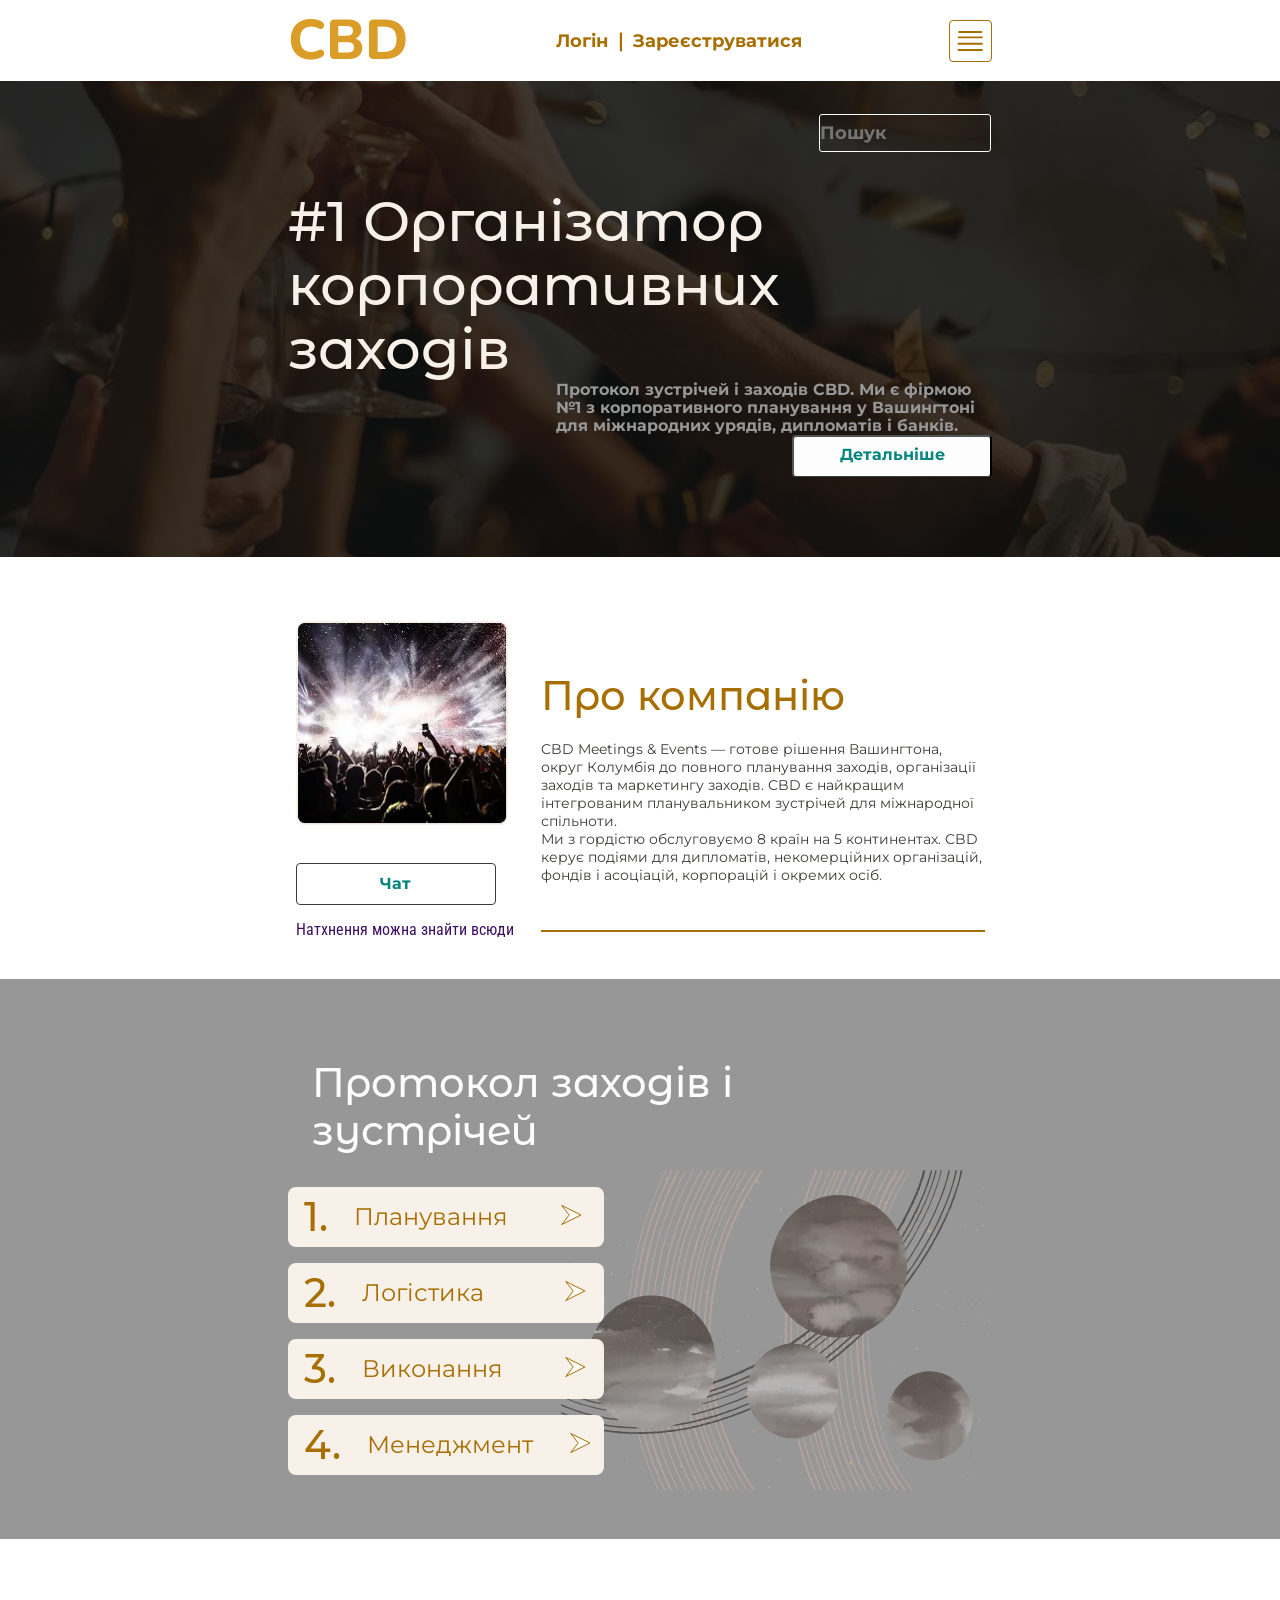
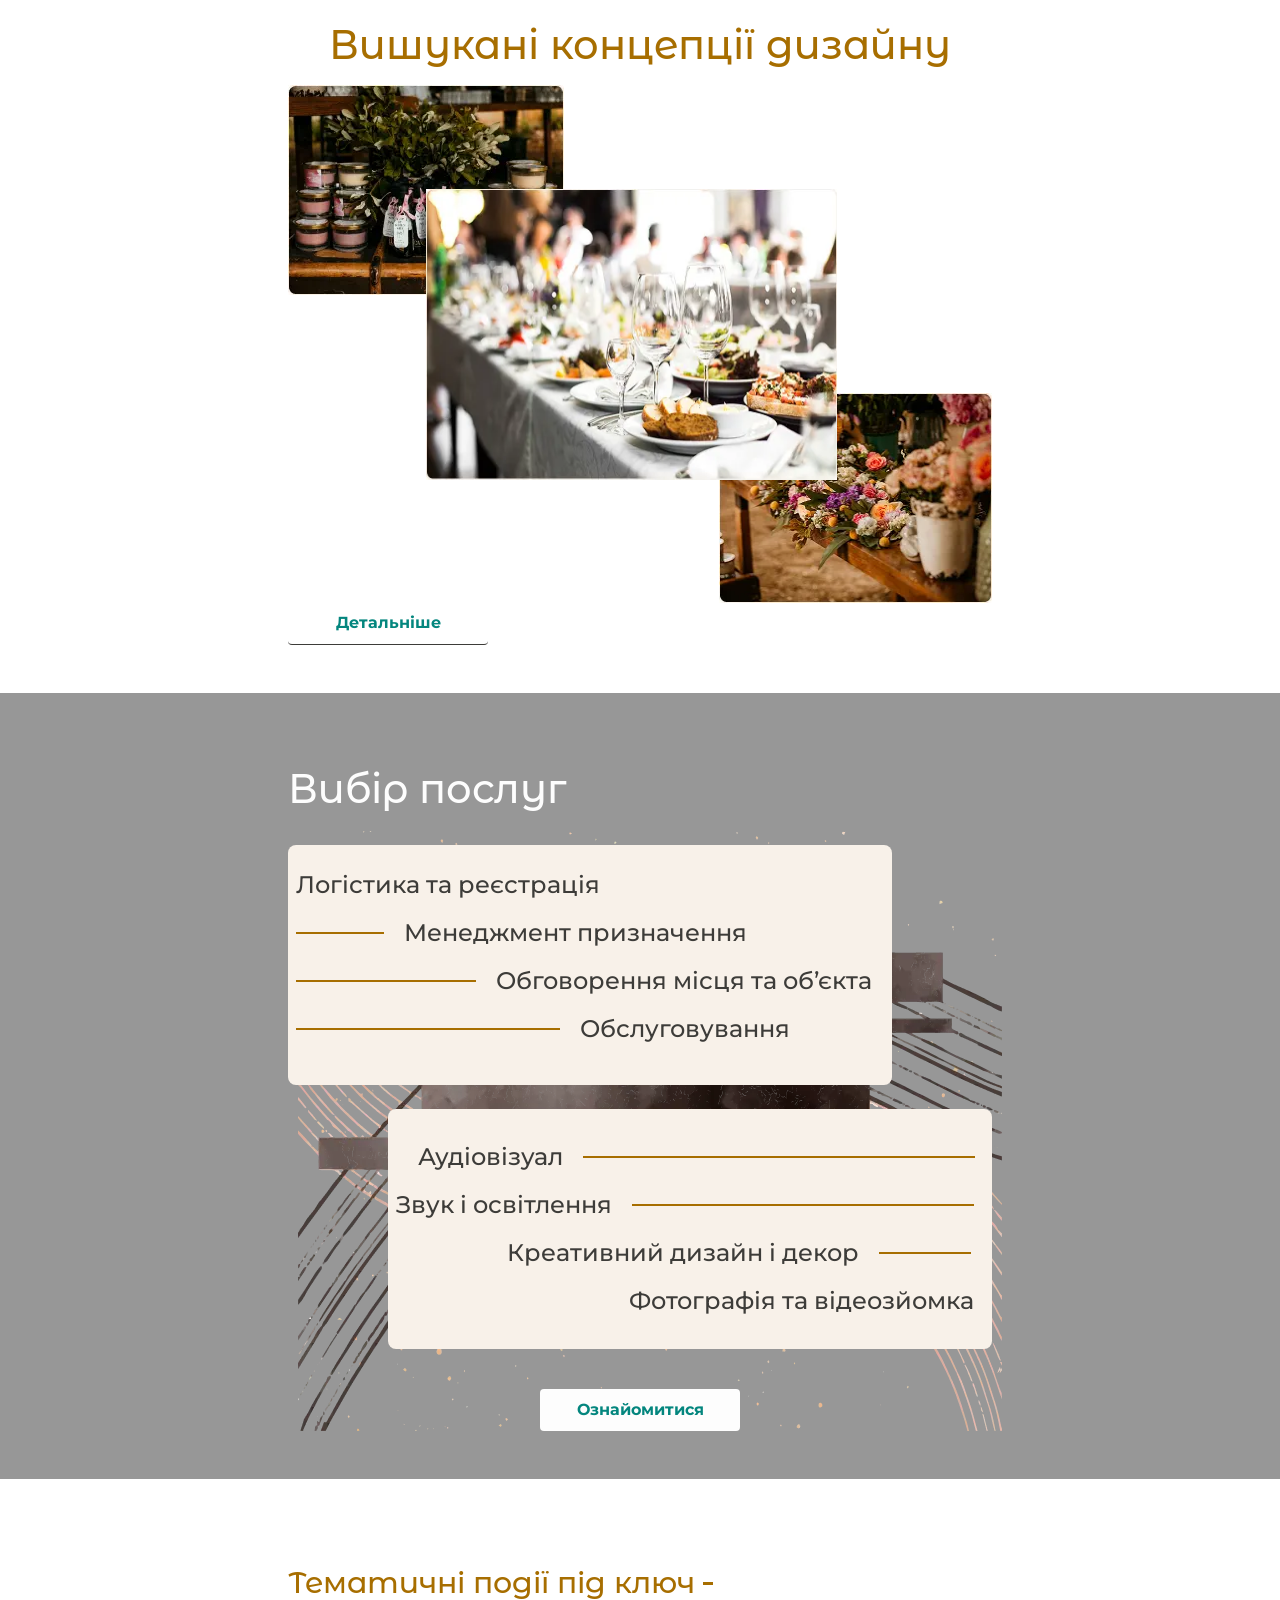
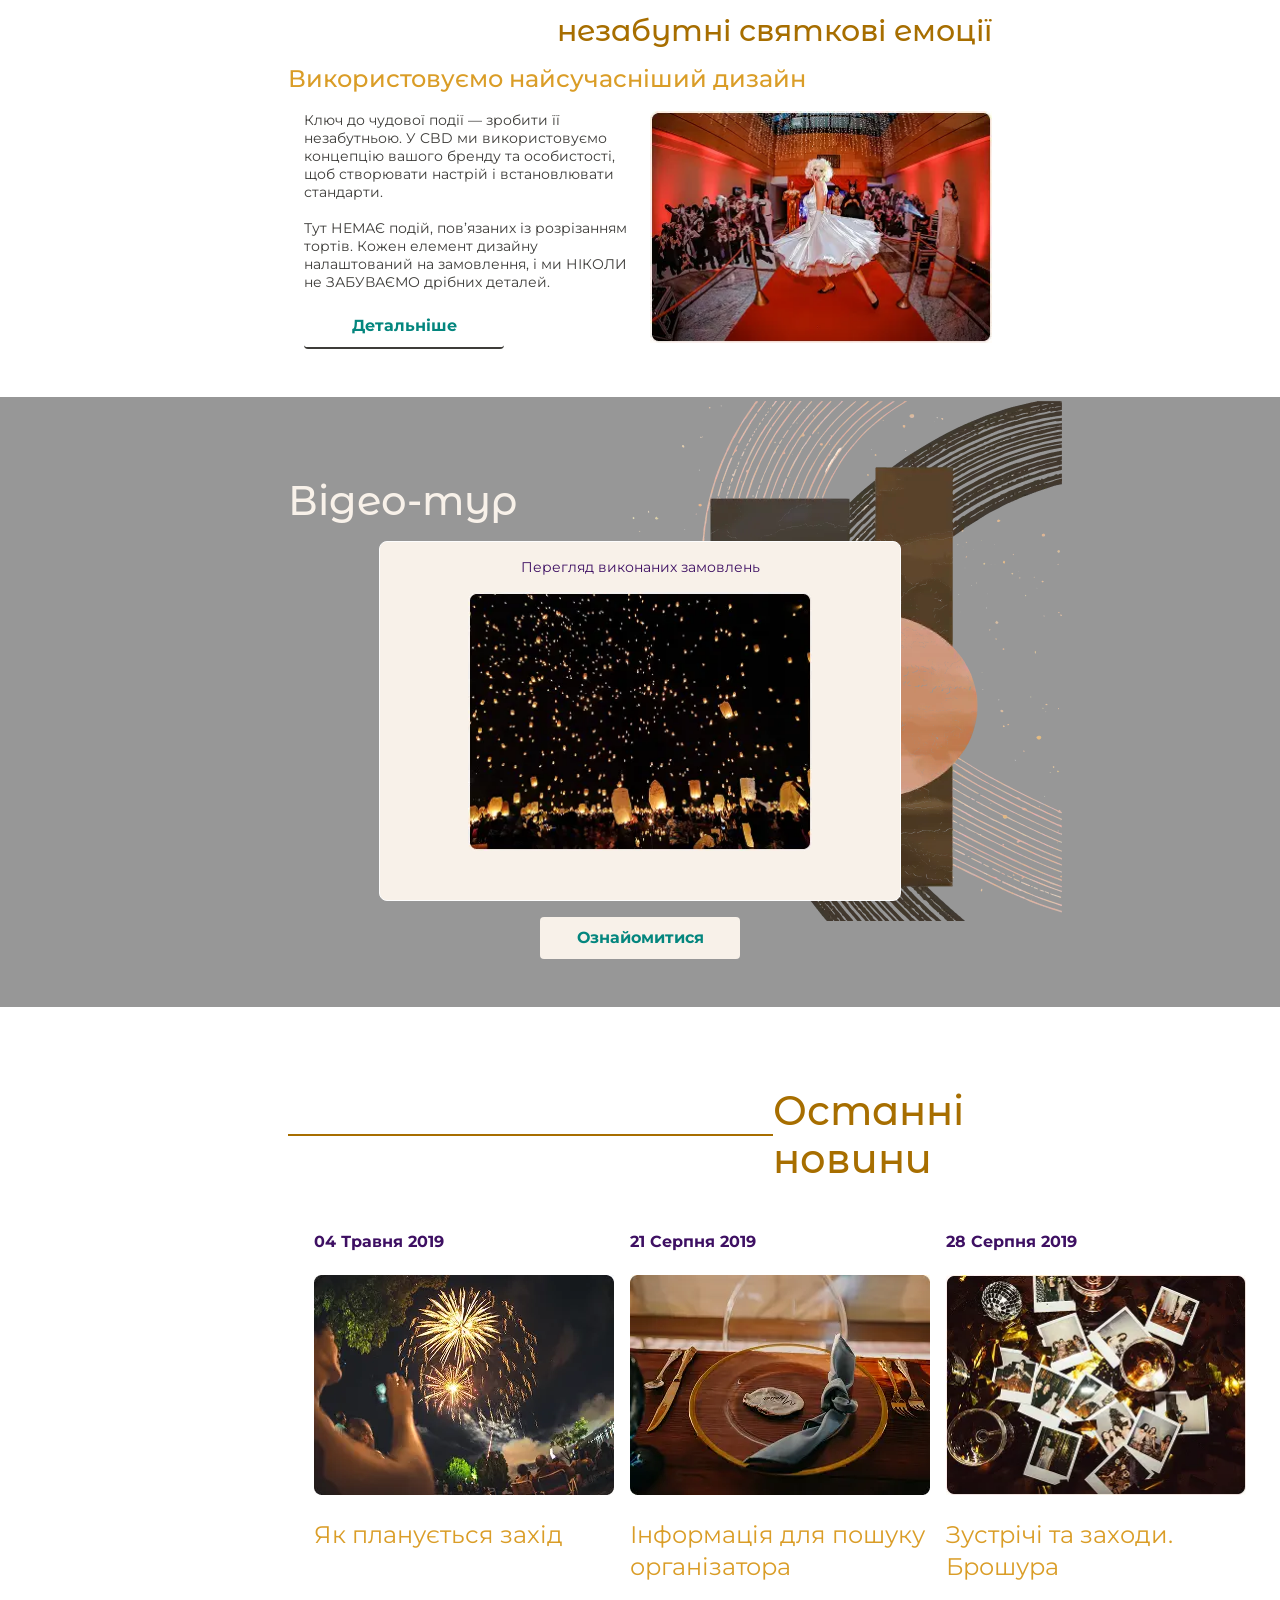
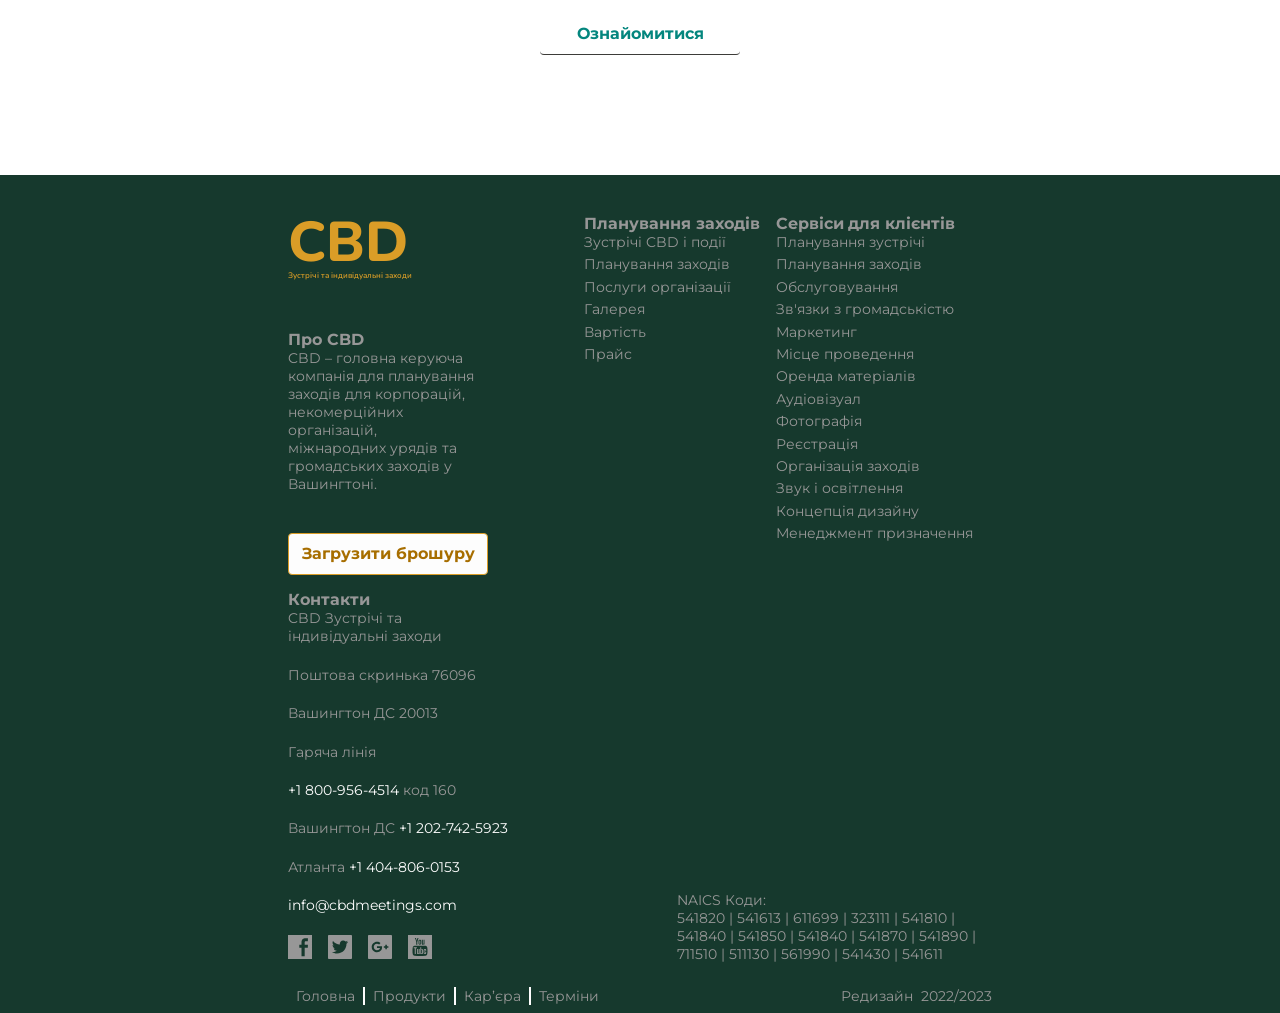
==== commit ded02fb3: "dxqw" ====
--- a/index.html
+++ b/index.html
@@ -61,16 +61,14 @@
                                 </li>
                                 <li class="header__nav-item"><a class="header__link" href="./services.html">Сервіси</a>
                                 </li>
-                                <li class="header__nav-item"><a class="header__link"
-                                        href="./portfolio.html">Портфоліо</a></li>
-                                <li class="header__nav-item"><a class="header__link" href="">Клієнти</a></li>
-                                <li class="header__nav-item"><a class="header__link" href="">Магазин</a></li>
-                                <li class="header__nav-item"><a class="header__link" href="">Контакти</a></li>
-                                <li class="header__nav-item"><a class="header__link" href="">Вартість</a></li>
-                                <li class="header__nav-item"><a class="header__link" href="">Події</a></li>
+                                <li class="header__nav-item"><a class="header__link" href="./portfolio.html">Портфоліо</a></li>
+                                <li class="header__nav-item"><a class="header__link" href="#response">Клієнти</a></li>
+                                <li class="header__nav-item"><a class="header__link" href="#prices">Магазин</a></li>
+                                <li class="header__nav-item"><a class="header__link" href="#footer">Контакти</a></li>
+                                <li class="header__nav-item"><a class="header__link" href="#prices">Вартість</a></li>
+                                <li class="header__nav-item"><a class="header__link" href="#events">Події</a></li>
                             </ul>
                         </nav>
-
                         <form class="header__form" action="#" method="get" role="search">
                             <input class="header__form-input" type="search" id="search-input" name="query"
                                 placeholder="Пошук" autocomplete="off" required>
@@ -82,11 +80,30 @@
                         </form>
                     </div>
                 </div>
-                <button class="header__btn" type="button">
+                <button class="header__btn" data-menu-open type="button">
                     <svg class="header__icon">
                         <use class="header__svg" href="./img/symbol-defs.svg#icon-menu"></use>
                     </svg>
                 </button>
+                <div class="menu is-hidden" data-menu >
+                    <nav class="menu__nav">
+                        <ul class="menu__nav-list">
+                            <li class="menu__nav-item"><a class="menu__link" href="./about.html">Про нас</a></li>
+                            <li class="menu__nav-item"><a class="menu__link" href="./services.html">Сервіси</a></li>
+                            <li class="menu__nav-item"><a class="menu__link" href="./portfolio.html">Портфоліо</a></li>
+                            <li class="menu__nav-item"><a class="menu__link" href="">Клієнти</a></li>
+                            <li class="menu__nav-item"><a class="menu__link" href="">Магазин</a></li>
+                            <li class="menu__nav-item"><a class="menu__link" href="">Контакти</a></li>
+                            <li class="menu__nav-item"><a class="menu__link" href="">Вартість</a></li>
+                            <li class="menu__nav-item"><a class="menu__link" href="">Події</a></li>
+                        </ul>
+                        <button class="menu__btn" data-menu-close type="button">
+                            <svg>
+                                <use href="./img/symbol-defs.svg#icon-cancel"></use>
+                            </svg>
+                        </button>
+                    </nav>
+                </div>
             </div>
         </div>
     </header>
@@ -497,7 +514,7 @@
                 </picture>
             </div>
         </section>
-        <section class="events">
+        <section id="events" class="events">
             <div class="container">
                 <div class="events__box">
                     <h2 class="events__title">Тематичні події під ключ</h2>
@@ -655,7 +672,7 @@
             </div>
         </section>
     </main>
-    <footer class="footer">
+    <footer id="footer" class="footer">
         <div class="container footer__container">
             <div>
                 <h3 class="footer__title">CBD</h3>
@@ -875,6 +892,7 @@
             </div>
         </div>
     </footer>
+    <script src="./js/menu.js" type="module"></script>
 </body>
 
 </html>
--- a/style/main.min.css
+++ b/style/main.min.css
@@ -1 +1 @@
-h1,h2,h3,h4,h5,p{margin:0}ul{margin:0;padding:0;list-style:none}a{text-decoration:none}img{width:100%;max-width:100%;display:block;height:auto}.container{max-width:1380px;margin:0 auto;padding-left:10px;padding-right:10px;outline:1px solid red}@media screen and (min-width: 363px){.container{width:363px}}@media screen and (min-width: 724px){.container{width:724px}}@media screen and (min-width: 1380px){.container{width:1380px}}.header{padding-top:10px;padding-bottom:10px}@media screen and (min-width: 724px){.header{padding-top:9px;padding-bottom:8px}}@media screen and (min-width: 1380px){.header{padding-top:14px;padding-bottom:40px;background-color:#3d3c39;position:absolute;width:100%;z-index:3;background-color:rgba(0,0,0,0)}}.header__box{display:flex;justify-content:space-between;align-items:center;position:relative}.header__logo{flex-shrink:0;color:#da9d27;font-family:Nunito;font-size:40px;font-style:normal;font-weight:800;line-height:48px}@media screen and (min-width: 724px){.header__logo{font-size:56px;line-height:64px}}@media screen and (min-width: 1380px){.header__container{display:flex;flex-direction:column}}.header__wrapper{display:flex;align-items:center;gap:16px}@media screen and (min-width: 724px){.header__wrapper{gap:32px}}@media screen and (min-width: 1380px){.header__wrapper{gap:131px;margin-bottom:37px}}.header__group{display:none}@media screen and (min-width: 1380px){.header__group{display:flex;gap:128px}}.header__list{display:flex;gap:8px}.header__vec-icon{width:24px;height:24px}.header__use{fill:#fdfdfd}.header__item-list{display:flex;gap:128px}.header__desc{color:#a76e00;font-family:Montserrat;font-size:16px;font-style:normal;font-weight:400;line-height:18px}.header__text-mobile{color:#a76e00;font-family:Montserrat;font-size:14px;font-style:normal;font-weight:700;line-height:18px;display:block}@media screen and (min-width: 724px){.header__text-mobile{display:none}}.header__text{display:none}@media screen and (min-width: 724px){.header__text{color:#a76e00;font-family:Montserrat;font-size:18px;font-style:normal;font-weight:700;line-height:22px;display:block}}@media screen and (min-width: 1380px){.header__text{margin-top:18px}}.header__block{display:none}@media screen and (min-width: 1380px){.header__block{display:flex;gap:32px;justify-content:baseline;padding-top:17px;border-top:2px solid #979797}}.header__nav-list{display:flex;gap:40px}.header__link{color:#a76e00;font-family:Montserrat;font-size:18px;font-style:normal;font-weight:700;line-height:22px}.header__form-input{color:#979797;font-family:Montserrat;font-size:18px;font-style:normal;font-weight:700;line-height:22px;align-items:center;border-radius:4px;outline:1px solid #979797;border:none;width:174px;height:40px;padding:8px 40px 8px 8px;background-color:rgba(0,0,0,0)}.header__form-icon{width:24px;height:24px;position:absolute;right:10px;bottom:8px}.header__form-svg{fill:#fdfdfd}.header__btn{display:flex;padding:10px 7px;flex-direction:column;justify-content:center;align-items:center;gap:8px;border-radius:4px;border:1px solid #a76e00;background-color:rgba(0,0,0,0)}@media screen and (min-width: 1380px){.header__btn{display:none}}.header__icon{width:26.7px;height:20px}.header__svg{stroke:#a76e00}.hero{padding-top:40px;padding-bottom:48px;background-image:linear-gradient(rgba(16, 16, 16, 0.8), rgba(16, 16, 16, 0.8)),url(../../../img/mobile/cbd-mobile@1x.webp);background-repeat:no-repeat;background-position:center;background-size:cover}@media(min-device-pixel-ratio: 2),(min-resolution: 192dpi),(min-resolution: 2dppx){.hero{background-image:linear-gradient(rgba(16, 16, 16, 0.8), rgba(16, 16, 16, 0.8)),url(../../../img/mobile/cdd-mobile@2x.webp)}}@media screen and (min-width: 724px){.hero{padding-top:32px;padding-bottom:80px;background-image:linear-gradient(rgba(16, 16, 16, 0.8), rgba(16, 16, 16, 0.8)),url(../../../img/tablet/cbd-tablet@1x.webp)}}@media screen and (min-width: 724px)and (min-device-pixel-ratio: 2),screen and (min-width: 724px)and (min-resolution: 192dpi),screen and (min-width: 724px)and (min-resolution: 2dppx){.hero{background-image:linear-gradient(rgba(16, 16, 16, 0.8), rgba(16, 16, 16, 0.8)),url(../../../img/tablet/cbd-tablet@2x.webp)}}@media screen and (min-width: 724px)and (min-width: 1380px){.hero{padding-top:262px;padding-bottom:278px;background-image:linear-gradient(rgba(16, 16, 16, 0.8), rgba(16, 16, 16, 0.8)),url(../../../img/deckstop/cbd-deckstop@1x.webp)}}@media screen and (min-width: 724px)and (min-width: 1380px)and (min-device-pixel-ratio: 2),screen and (min-width: 724px)and (min-width: 1380px)and (min-resolution: 192dpi),screen and (min-width: 724px)and (min-width: 1380px)and (min-resolution: 2dppx){.hero{background-image:linear-gradient(rgba(16, 16, 16, 0.8), rgba(16, 16, 16, 0.8)),url(../../../img/deckstop/cbd-deckstop@2x.webp)}}.hero__container{position:relative}@media screen and (min-width: 1380px){.hero__wrapper{display:block;max-width:900px;margin-left:auto}}.hero__form-input{display:none}@media screen and (min-width: 724px){.hero__form-input{display:block;width:174px;height:40px;border-radius:4px;outline:1px solid #fdfdfd;border:none;background-color:rgba(0,0,0,0);display:flex;flex-direction:column;justify-content:center;color:#979797;font-family:Montserrat;font-size:18px;font-style:normal;font-weight:700;line-height:22px;margin-left:auto}}@media screen and (min-width: 1380px){.hero__form-input{display:none}}.hero__icon{display:none}@media screen and (min-width: 724px){.hero__icon{display:block;width:24px;height:24px;position:absolute;top:7px;right:15px}}@media screen and (min-width: 724px)and (min-width: 1380px){.hero__icon{display:none}}.hero__svg{display:none}@media screen and (min-width: 724px){.hero__svg{display:block;fill:#fdfdfd}}.hero__titlle{display:none}@media screen and (min-width: 724px){.hero__titlle{display:block;color:#f8f1e9;font-family:"Montserrat Alternates";font-size:56px;font-style:normal;font-weight:500;line-height:64px;margin-top:36px}}@media screen and (min-width: 1380px){.hero__titlle{font-size:68px;line-height:90px;max-width:900px;padding-bottom:32px}}.hero__text{display:none}@media screen and (min-width: 724px){.hero__text{display:block;color:#979797;font-family:Montserrat;font-size:16px;font-style:normal;font-weight:700;line-height:18px;max-width:436px;margin-left:auto}}@media screen and (min-width: 1380px){.hero__text{font-size:28px;line-height:36px;max-width:888px}}.hero__btn{display:none}@media screen and (min-width: 724px){.hero__btn{display:block;width:200px;height:42px;padding:12px;display:flex;padding:12px;justify-content:center;align-items:flex-end;gap:8px;border-radius:4px;border-bottom:1px solid #3d3c39;background:#fdfdfd;color:#04867e;font-family:Montserrat;font-size:16px;font-style:normal;font-weight:700;line-height:18px;margin-left:auto}}@media screen and (min-width: 1380px){.hero__btn{width:240px;height:42px;padding:10px 16px}}@media screen and (min-width: 724px){.hero__mobile{display:none}}.hero__title-mobile{color:#f8f1e9;font-family:Nunito;font-size:76px;font-style:normal;font-weight:800;line-height:normal;width:164px;margin:0 auto}.hero__text-mobile{color:#f8f1e9;font-family:Nunito;font-size:10px;font-style:normal;font-weight:600;line-height:normal;width:155px;margin-left:auto;margin-right:auto;padding-bottom:52px}.hero__mobile-input{display:flex;padding:8px;justify-content:space-between;align-items:center;border-radius:4px;outline:1px solid #fdfdfd;border:none;background:#979797;max-width:343px;width:100%;height:40px;padding:8px;display:flex;flex-direction:column;justify-content:center;flex-shrink:0;color:#fdfdfd;font-family:Montserrat;font-size:18px;font-style:normal;font-weight:700;line-height:22px}.hero__icon-mobile{width:24px;height:24px;position:absolute;right:20px;bottom:7px}.hero__svg-mobile{fill:#fdfdfd}.events-mb{padding-top:40px;padding-bottom:48px}@media screen and (min-width: 724px){.events-mb{display:none}}.events-mb__title{color:#a76e00;font-family:"Montserrat Alternates";font-size:38px;font-style:normal;font-weight:500;line-height:48px}.events-mb__text{display:flex;flex-direction:column;justify-content:center;color:#979797;font-family:Montserrat;font-size:16px;font-style:normal;font-weight:400;line-height:24px;margin-top:16px;margin-bottom:12px}.events-mb__btn{display:flex;padding:12px;justify-content:center;align-items:flex-end;gap:8px;border-radius:4px;background:#f8f1e9;flex-shrink:0;color:#04867e;font-family:Montserrat;font-size:14px;font-style:normal;font-weight:700;line-height:18px;max-width:343px;width:100%;height:42px;padding:12px;border:none}.about{padding-bottom:48px}@media screen and (min-width: 724px){.about{padding-top:64px;padding-bottom:40px}}@media screen and (min-width: 1380px){.about{padding-top:80px;padding-bottom:48px}}@media screen and (min-width: 724px){.about__box{display:flex;gap:48px;align-items:center;justify-content:center}}@media screen and (min-width: 724px){.about__wrapper{display:flex}}.about__block{display:flex;align-items:center;gap:7px}.about__img{width:224px;height:240px}@media screen and (min-width: 724px){.about__img{width:212px;height:204px}}@media screen and (min-width: 1380px){.about__img{width:210px;height:210px}}.about__tablet{display:none}@media screen and (min-width: 724px){.about__tablet{display:block}}@media screen and (min-width: 1380px){.about__tablet{display:none}}.about__container{margin-left:0}@media screen and (min-width: 724px){.about__container{margin-left:20px}}.about__title{color:#a76e00;font-family:"Montserrat Alternates";font-size:30px;font-style:normal;font-weight:500;line-height:40px;max-width:160px;border-top:2px solid #a76e00;padding-top:48px}@media screen and (min-width: 724px){.about__title{font-size:40px;max-width:305px;border:none}}@media screen and (min-width: 1380px){.about__title{font-size:56px;line-height:64px;max-width:427px}}.about__text-tablet{display:none}@media screen and (min-width: 724px){.about__text-tablet{display:block;color:#3d3c39;font-family:Montserrat;font-size:14px;font-style:normal;font-weight:400;line-height:18px;max-width:444px;margin-top:24px;padding-bottom:46px;border-bottom:2px solid #a76e00}}@media screen and (min-width: 1380px){.about__text-tablet{display:none}}.about__boat{display:flex;align-items:center;gap:20px}.about__line{display:none}@media screen and (min-width: 1380px){.about__line{display:block;width:95px;height:2px;background:#a76e00}}.about__text-deckstop{display:none}@media screen and (min-width: 1380px){.about__text-deckstop{display:block;color:#3d3c39;font-family:Montserrat;font-size:20px;font-style:normal;font-weight:400;line-height:32px;max-width:671px;margin-top:16px}}.about__btn-deckstop{display:none}@media screen and (min-width: 1380px){.about__btn-deckstop{display:block;width:240px;height:42px;padding:10px 16px;display:flex;justify-content:center;align-items:center;gap:8px;border-radius:4px;border-bottom:1px solid #3d3c39;border-top:none;border-left:none;border-right:none;background:#fdfdfd;color:#04867e;font-family:Montserrat;font-size:18px;font-style:normal;font-weight:700;line-height:22px;margin-left:auto}}.about__mobil{display:block}@media screen and (min-width: 724px){.about__mobil{display:none}}@media screen and (min-width: 1380px){.about__mobil{display:block}}.about__subtext{color:#3e1063;font-family:"Roboto Condensed";font-size:12px;font-style:normal;font-weight:400;line-height:18px;margin-top:8px;margin-bottom:8px}@media screen and (min-width: 724px){.about__subtext{font-size:16px;margin:0}}@media screen and (min-width: 1380px){.about__subtext{font-size:20px;line-height:32px}}.about__btn{display:flex;padding:12px 16px;justify-content:center;align-items:center;gap:8px;border-radius:4px;background:#f8f1e9;color:#04867e;font-family:Montserrat;font-size:14px;font-style:normal;font-weight:700;line-height:18px;width:343px;height:42px;padding:12px 16px;border:none}@media screen and (min-width: 724px){.about__btn{width:200px;height:42px;display:flex;padding:12px 16px;justify-content:center;align-items:center;gap:8px;border-radius:4px;border:1px solid #3d3c39;background-color:rgba(0,0,0,0);flex-shrink:0;font-size:16px;margin-top:38px;margin-bottom:16px}}@media screen and (min-width: 1380px){.about__btn{width:240px;height:42px;padding:10px 43px;font-size:18px;line-height:22px;margin-bottom:0;margin-top:70px;margin-left:auto}}.about__text{color:#3d3c39;text-overflow:ellipsis;font-family:Montserrat;font-size:14px;font-style:normal;font-weight:400;line-height:18px;padding-bottom:16px;padding-top:16px;display:block}@media screen and (min-width: 724px){.about__text{display:none}}.about__button{display:flex;padding:12px 16px;justify-content:center;align-items:center;gap:8px;border-radius:4px;background:#f8f1e9;color:#04867e;font-family:Montserrat;font-size:14px;font-style:normal;font-weight:700;line-height:18px;width:343px;height:42px;padding:12px 16px;border:none}@media screen and (min-width: 724px){.about__button{display:none}}.protocol{padding-top:48px;padding-bottom:48px;background-color:#979797}@media screen and (min-width: 724px){.protocol{padding-top:80px;padding-bottom:64px}}@media screen and (min-width: 1380px){.protocol{padding-top:100px;padding-bottom:113px}}.protocol__container{position:relative}@media screen and (min-width: 1380px){.protocol__box{display:flex;justify-content:center;align-items:center;gap:40px;margin-bottom:40px}}.protocol__title{color:#fdfdfd;font-family:"Montserrat Alternates";font-size:30px;font-style:normal;font-weight:500;line-height:40px;margin-bottom:16px}@media screen and (min-width: 724px){.protocol__title{font-size:40px;line-height:48px;margin-bottom:32px;margin-left:auto;margin-right:auto;max-width:657px}}@media screen and (min-width: 1380px){.protocol__title{line-height:64px;font-size:56px;max-width:920px;margin:0}}.protocol__line{width:384px;height:2px;background:#fdfdfd;display:none}@media screen and (min-width: 1380px){.protocol__line{display:block}}.protocol__list{display:flex;flex-direction:column;gap:8px}@media screen and (min-width: 724px){.protocol__list{gap:16px;position:relative;z-index:1}}@media screen and (min-width: 1380px){.protocol__list{flex-direction:row;gap:20px;margin-top:40px}}.protocol__item{display:flex;width:100%;max-width:343px;height:60px;padding:10px 16px;justify-content:space-between;align-items:center;border-radius:8px;background:#f8f1e9}@media screen and (min-width: 724px){.protocol__item{width:316px;height:60px;gap:26px}}@media screen and (min-width: 1380px){.protocol__item{width:324px;height:440px;padding:8px 8px 8px 24px;gap:20px;flex-direction:column;align-items:flex-start}}.protocol__block{display:flex;gap:39.5px}@media screen and (min-width: 724px){.protocol__block{gap:26px}}@media screen and (min-width: 1380px){.protocol__block{gap:16px;align-items:baseline}}.protocol__number{display:flex;flex-direction:column;justify-content:center;flex-shrink:0;color:#a76e00;font-family:"Montserrat Alternates";font-size:30px;font-style:normal;font-weight:500;line-height:40px}@media screen and (min-width: 724px){.protocol__number{font-size:40px;line-height:48px}}@media screen and (min-width: 1380px){.protocol__number{font-size:28px;line-height:36px}}.protocol__text{display:flex;flex-direction:column;justify-content:center;flex-shrink:0;color:#a76e00;font-family:Montserrat;font-size:16px;font-style:normal;font-weight:400;line-height:24px;width:170px}@media screen and (min-width: 724px){.protocol__text{font-size:24px;line-height:32px}}@media screen and (min-width: 1380px){.protocol__text{font-size:28px;line-height:36px}}.protocol__subtext{color:#3d3c39;font-family:Montserrat;font-size:20px;font-style:normal;font-weight:400;line-height:32px}.protocol__btn{border:none;background-color:rgba(0,0,0,0)}.protocol__items-list{display:none}@media screen and (min-width: 1380px){.protocol__items-list{display:flex;gap:8px;flex-direction:column}}.protocol__icon{width:22px;height:22px}@media screen and (min-width: 724px){.protocol__icon{transform:rotate(-90deg)}}@media screen and (min-width: 1380px){.protocol__icon{display:none}}.protocol__svg{flex-shrink:0;fill:#fdfdfd;stroke-width:1px;stroke:#a76e00}.protocol__img{width:431px;height:320px;display:none}@media screen and (min-width: 724px){.protocol__img{display:block;position:absolute;right:10px;bottom:-15px;z-index:0}}@media screen and (min-width: 1380px){.protocol__img{width:1288px;height:540.6px;right:10px;bottom:-70px}}.concepts{padding-top:48px;padding-bottom:40px}@media screen and (min-width: 724px){.concepts{padding-top:82px;padding-bottom:48px}}@media screen and (min-width: 1380px){.concepts{padding-top:100px;padding-bottom:46px}}.concepts__box{display:flex;align-items:center;justify-content:center;gap:40px}.concepts__line{display:none;width:433px;height:2px;background:#a76e00}@media screen and (min-width: 1380px){.concepts__line{display:block}}.concepts__title{color:#a76e00;font-family:"Montserrat Alternates";font-size:30px;font-style:normal;font-weight:500;line-height:40px}@media screen and (min-width: 724px){.concepts__title{margin:0 auto;font-size:40px;line-height:48px;margin:0 auto;max-width:622px}}@media screen and (min-width: 1380px){.concepts__title{display:block;margin:0}}.concepts__list{display:flex;gap:20px;margin-top:8px;margin-bottom:16px}@media screen and (min-width: 724px){.concepts__list{margin-top:16px;margin-bottom:0}}@media screen and (min-width: 1380px){.concepts__list{align-items:center;justify-content:center;margin-top:32px}}.concepts__left{display:flex;flex-direction:column;gap:16px;display:flex}.concepts__img-one{width:162px;height:120px}@media screen and (min-width: 724px){.concepts__img-one{width:276px;height:210px}}@media screen and (min-width: 1380px){.concepts__img-one{width:405px;height:260px}}.concepts__img-two{width:162px;height:120px}@media screen and (min-width: 724px){.concepts__img-two{width:492px;height:292px;padding:0 .043px .516px 0;position:relative;bottom:122px;left:138px}}@media screen and (min-width: 1380px){.concepts__img-two{width:720px;height:360px;bottom:148px;left:200px}}.concepts__right{margin-top:auto}.concepts__img-thre{width:161px;height:256px}@media screen and (min-width: 724px){.concepts__img-thre{width:326px;height:210px}}@media screen and (min-width: 1380px){.concepts__img-thre{width:402px;height:260px}}.concepts__btn{display:flex;padding:12px;justify-content:center;align-items:flex-end;gap:8px;border-radius:4px;background:#f8f1e9;flex-shrink:0;color:#04867e;font-family:Montserrat;font-size:14px;font-style:normal;font-weight:700;line-height:18px;max-width:343px;width:100%;height:42px;border:none}@media screen and (min-width: 724px){.concepts__btn{width:200px;height:42px;padding:12px;background-color:rgba(0,0,0,0);border-bottom:1px solid #3d3c39;border-top:none;border-left:none;border-right:none;font-size:16px}}@media screen and (min-width: 1380px){.concepts__btn{width:240px;height:42px;padding:10px 16px;font-size:18px;line-height:22px}}.favor{padding-top:48px;padding-bottom:112px;background-color:#979797}@media screen and (min-width: 724px){.favor{padding-top:72px;padding-bottom:48px}}@media screen and (min-width: 1380px){.favor{padding-top:100px}}.favor__container{position:relative}.favor__block{display:flex;align-items:center;gap:40px}.favor__title{color:#fdfdfd;font-family:"Montserrat Alternates";font-size:30px;font-style:normal;font-weight:500;line-height:40px;position:relative;z-index:1}@media screen and (min-width: 724px){.favor__title{font-size:40px;line-height:48px}}@media screen and (min-width: 1380px){.favor__title{font-size:56px;line-height:64px}}.favor__branch{display:none}@media screen and (min-width: 1380px){.favor__branch{width:913px;height:2px;background:var(--white-text, #fdfdfd);display:block}}.favor__box{width:100%;height:304px;padding-top:16px;padding-bottom:16px;padding-left:26.5px;padding-right:26.5px;display:inline-flex;flex-direction:column;position:relative;z-index:1;gap:16px;border-radius:8px;background:#f8f1e9;margin-top:16px}@media screen and (min-width: 724px){.favor__box{background-color:rgba(0,0,0,0);gap:24px;height:100%;padding:0;margin-top:32px}}@media screen and (min-width: 1380px){.favor__box{flex-direction:row;gap:50px;justify-content:center}}.favor__list{display:flex;flex-direction:column;gap:12px}@media screen and (min-width: 724px){.favor__list{background-color:#f8f1e9;display:flex;flex-direction:column;justify-content:center;align-items:flex-start;gap:8px;border-radius:8px;background:var(--white-fon, #f8f1e9);width:604px;height:240px;gap:16px}}.favor__list-one{border-bottom:2px solid #a76e00;padding-bottom:16px}@media screen and (min-width: 724px){.favor__list-one{border-bottom:none;padding:none}}@media screen and (min-width: 724px){.favor__list-two{margin-left:auto}}@media screen and (min-width: 1380px){.favor__list-two{margin-left:0}}.favor__item:first-child{margin-left:10.5px}.favor__item:nth-child(2){margin-left:26.5px}.favor__item:nth-child(3){margin-left:42.5px}.favor__item:last-child{margin-left:58.5px}@media screen and (min-width: 724px){.favor__item{display:flex;align-items:center;gap:20px}.favor__item:first-child{margin-left:8px}.favor__item:nth-child(2){margin-left:8px;margin-right:135px}.favor__item:nth-child(3){margin-left:8px}.favor__item:last-child{margin-left:8px;margin-right:94px}}.favor__item-two:first-child{margin-left:12px}.favor__item-two:nth-child(2){margin-left:28px}.favor__item-two:nth-child(3){margin-left:44px}.favor__item-two:last-child{margin-left:60px}@media screen and (min-width: 724px){.favor__item-two{display:flex;align-items:center;gap:20px}.favor__item-two:first-child{margin-left:30px}.favor__item-two:nth-child(2){margin-left:8px}.favor__item-two:nth-child(3){margin-left:119px}.favor__item-two:last-child{margin-left:241px}}.favor__text{color:#3d3c39;font-family:Montserrat;font-size:14px;font-style:normal;font-weight:700;line-height:18px;max-width:231px}@media screen and (min-width: 724px){.favor__text{color:var(--black-text, #3d3c39);font-family:Montserrat;font-size:24px;font-style:normal;font-weight:500;line-height:32px;max-width:500px}}.favor__line{display:none}@media screen and (min-width: 724px){.favor__line{display:block;width:var(--w);height:2px;background-color:#a76e00}}.favor__btn{display:none}@media screen and (min-width: 724px){.favor__btn{display:flex;padding:12px 16px;justify-content:center;align-items:center;gap:8px;border-radius:4px;border-bottom:1px solid var(--grey-bttn, #3d3c39);background:var(--white-text, #fdfdfd);width:200px;height:42px;padding:12px 16px;color:var(--green-text, #04867e);font-family:Montserrat;font-size:16px;font-style:normal;font-weight:700;line-height:18px;border:none;margin-top:40px;margin-left:auto;margin-right:auto;position:relative;z-index:1}}@media screen and (min-width: 1380px){.favor__btn{width:240px;padding:10px 16px;font-size:18px;line-height:22px;margin-top:24px}}.favor__img{position:absolute;top:-48px;right:0;width:250px;height:520px;z-index:0}@media screen and (min-width: 724px){.favor__img{width:704px;height:600px;right:0px;top:66px}}@media screen and (min-width: 1380px){.favor__img{width:1360px;height:403.4px;top:0;left:0}}.events{padding-top:44px;padding-bottom:48px}@media screen and (min-width: 724px){.events{padding-top:80px}}@media screen and (min-width: 1380px){.events{padding-top:100px}}@media screen and (min-width: 724px){.events__box{display:flex;align-items:center;gap:8px}}.events__title{color:var(--gold-text, #a76e00);font-family:"Montserrat Alternates";font-size:30px;font-style:normal;font-weight:500;line-height:40px}@media screen and (min-width: 724px){.events__title{line-height:48px}}@media screen and (min-width: 1380px){.events__title{font-size:56px;line-height:64px}}.events__line{width:100%;height:2px;background:#a76e00}@media screen and (min-width: 724px){.events__line{width:10px;height:3px}}@media screen and (min-width: 1380px){.events__line{height:5px;width:15px}}.events__subtitle{color:var(--gold-text, #a76e00);text-align:right;font-family:"Montserrat Alternates";font-size:30px;font-style:normal;font-weight:500;line-height:40px;margin-bottom:16px}@media screen and (min-width: 724px){.events__subtitle{line-height:48px;margin-bottom:8px}}@media screen and (min-width: 1380px){.events__subtitle{font-size:56px;line-height:64px;margin-bottom:40px}}.events__caption{display:none}@media screen and (min-width: 724px){.events__caption{color:var(--gold-logo, #da9d27);font-family:Montserrat;font-size:24px;font-style:normal;font-weight:500;line-height:32px;display:block}}@media screen and (min-width: 1380px){.events__caption{display:none}}@media screen and (min-width: 724px){.events__block{display:flex;flex-direction:row-reverse;gap:13px;margin-top:16px}}@media screen and (min-width: 1380px){.events__block{gap:88px}}.events__img{width:343px;height:232px}@media screen and (min-width: 724px){.events__img{width:342px;height:232px}}@media screen and (min-width: 1380px){.events__img{width:670px;height:420px}}.events__caption-mobile{color:var(--gold-logo, #da9d27);font-family:Montserrat;font-size:16px;font-style:normal;font-weight:400;line-height:24px;margin-top:16px;margin-bottom:8px;display:block}@media screen and (min-width: 724px){.events__caption-mobile{display:none}}@media screen and (min-width: 1380px){.events__caption-mobile{display:block;font-size:28px;line-height:36px;font-weight:500;margin-bottom:32px;margin-top:0}}.events__text{flex-shrink:0;color:var(--black-text, #3d3c39);font-family:Montserrat;font-size:12px;font-style:normal;font-weight:400;line-height:18px}@media screen and (min-width: 724px){.events__text{max-width:333px;font-size:14px}}@media screen and (min-width: 1380px){.events__text{line-height:32px;font-size:20px;max-width:537px}}.events__btn{display:flex;padding:12px;justify-content:center;align-items:flex-end;gap:8px;border-radius:4px;background:var(--white-fon, #f8f1e9);flex-shrink:0;color:var(--green-text, #04867e);font-family:Montserrat;font-size:14px;font-style:normal;font-weight:700;line-height:18px;height:42px;width:100%;border:none;margin-top:16px}@media screen and (min-width: 724px){.events__btn{width:200px;height:42px;padding:12px;font-size:16px;background-color:rgba(0,0,0,0);border-bottom:2px solid var(--black-text, #3d3c39);margin-top:16px}}@media screen and (min-width: 1380px){.events__btn{width:240px;height:42px;padding:10px 16px;font-size:18px;line-height:22px;margin-top:32px}}.video{padding-top:48px;padding-bottom:48px;background-color:#979797}@media screen and (min-width: 724px){.video{padding-top:80px}}@media screen and (min-width: 1380px){.video{padding-top:100px}}.video__container{position:relative}.video__block{display:flex;align-items:center;gap:40px}.video__title{color:var(--white-fon, #f8f1e9);font-family:"Montserrat Alternates";font-size:30px;font-style:normal;font-weight:500;line-height:40px}@media screen and (min-width: 724px){.video__title{font-size:40px;line-height:48px;position:relative;z-index:1}}@media screen and (min-width: 1380px){.video__title{line-height:64px;font-size:56px}}.video__line{display:none}@media screen and (min-width: 1380px){.video__line{display:block;width:981px;height:2px;background:var(--white-fon, #f8f1e9);position:relative;z-index:1}}.video__box{width:343px;height:340px;padding:16px 32px 50px 31px;display:flex;flex-direction:column;align-items:center;gap:16px;border-radius:8px;border:1px solid var(--white-text, #fdfdfd);background:var(--white-fon, #f8f1e9);margin-top:8px;margin-bottom:24px}@media screen and (min-width: 724px){.video__box{margin-left:auto;margin-right:auto;width:522px;height:360px;padding:16px 88px 42px 88px;margin-bottom:16px;margin-top:16px;position:relative;z-index:1}}@media screen and (min-width: 1380px){.video__box{width:1200px;height:480px;margin-bottom:24px;margin-top:24px}}.video__text{color:var(--blue-information, #3e1063);font-family:Montserrat;font-size:12px;font-style:normal;font-weight:400;line-height:18px}@media screen and (min-width: 724px){.video__text{font-size:14px}}@media screen and (min-width: 1380px){.video__text{font-size:16px}}.video__btn{display:flex;padding:12px 16px;justify-content:center;align-items:center;gap:8px;border-radius:4px;background:var(--white-fon, #f8f1e9);width:100%;height:42px;color:var(--green-text, #04867e);font-family:Montserrat;font-size:14px;font-style:normal;font-weight:700;line-height:18px;border:none}@media screen and (min-width: 724px){.video__btn{width:200px;font-size:16px;margin:0 auto;position:relative;z-index:1}}@media screen and (min-width: 1380px){.video__btn{width:240px;padding:10px 16px;font-size:18px;line-height:22px}}.video__img{display:none}@media screen and (min-width: 724px){.video__img{display:block;position:absolute;width:430px;height:520px;top:-38px;right:-30px}}@media screen and (min-width: 724px)and (min-width: 1380px){.video__img{top:-82.78px;width:503px;height:763.6px}}.news{padding-top:48px;padding-bottom:128px;position:relative}@media screen and (min-width: 724px){.news{padding-top:80px;padding-bottom:160px;height:768px}}@media screen and (min-width: 1380px){.news{padding-top:100px;padding-bottom:200px}}.news__block{display:flex;flex-direction:row-reverse;align-items:center}.news__title{color:var(--gold-text, #a76e00);font-family:"Montserrat Alternates";font-size:30px;font-style:normal;font-weight:500;line-height:40px}@media screen and (min-width: 724px){.news__title{font-size:40px;line-height:48px;max-width:361px;margin-left:auto}}@media screen and (min-width: 1380px){.news__title{font-size:56px;line-height:64px;max-width:600px}}.news__line{width:798px;height:2px;background:#a76e00}.news__list{gap:8px;margin-top:16px;margin-bottom:24px}@media screen and (min-width: 724px){.news__list{display:grid;grid-template-columns:repeat(3, 1fr);gap:16px;position:absolute;right:34px;top:210px}}@media screen and (min-width: 724px)and (min-width: 1380px){.news__list{position:static;margin-bottom:24px}}.news__item{max-width:252px;display:flex;flex-direction:column;gap:8px}.news__item:nth-child(2){margin-left:auto}@media screen and (min-width: 724px){.news__item{max-width:300px;margin-left:0;gap:24px}.news__item:nth-child(2){margin-left:0}}@media screen and (min-width: 1380px){.news__item{max-width:438px}}.news__data{color:var(--blue-information, #3e1063);font-family:Montserrat;font-size:14px;font-style:normal;font-weight:700;line-height:18px}@media screen and (min-width: 724px){.news__data{font-size:16px}}.news__img{width:252px;height:160px}@media screen and (min-width: 724px){.news__img{width:300px;height:220px}}@media screen and (min-width: 1380px){.news__img{width:438px;height:220px}}.news__text{color:var(--gold-logo, #da9d27);font-family:Montserrat;font-size:16px;font-style:normal;font-weight:400;line-height:24px}@media screen and (min-width: 724px){.news__text{line-height:32px;font-size:24px}}.news__btn{max-width:343px;width:100%;height:42px;padding:12px 16px;padding:12px 16px;border-radius:4px;background:var(--white-fon, #f8f1e9);color:var(--green-text, #04867e);font-family:Montserrat;font-size:14px;font-style:normal;font-weight:700;line-height:18px;border:none}@media screen and (min-width: 724px){.news__btn{position:absolute;bottom:120px;left:50%;transform:translateX(-50%);background-color:rgba(0,0,0,0);border-bottom:1px solid var(--grey-bttn, #3d3c39);font-size:16px;width:200px}}@media screen and (min-width: 1380px){.news__btn{width:240px;font-size:18px;line-height:22px;display:block}}.footer{background:#16392d;padding-top:24px;padding-bottom:8px}@media screen and (min-width: 724px){.footer{padding-top:40px}}@media screen and (min-width: 1380px){.footer{padding-top:64px}}@media screen and (min-width: 724px){.footer__container{display:flex;flex-direction:column;position:relative}}.footer__title{color:var(--gold-logo, #da9d27);font-family:Nunito;font-size:40px;font-style:normal;font-weight:800;line-height:48px;margin-bottom:4px}@media screen and (min-width: 724px){.footer__title{display:none}}@media screen and (min-width: 1380px){.footer__title{font-size:64px;line-height:80px}}.footer__tablet{display:none}@media screen and (min-width: 724px){.footer__tablet{display:block;font-size:56px;line-height:56px;margin-bottom:50px}}@media screen and (min-width: 1380px){.footer__about{position:absolute;top:0;left:280px}}.footer__subtext{display:none}@media screen and (min-width: 724px){.footer__subtext{display:flex;flex-direction:column;justify-content:center;flex-shrink:0;color:var(--gold-logo, #da9d27);font-family:Nunito;font-size:8px;font-style:normal;font-weight:600;line-height:10px;display:block;white-space:nowrap}}.footer__btn{display:flex;padding:12px 8px;justify-content:center;align-items:center;gap:8px;border-radius:4px;border:1px solid var(--gold-logo, #da9d27);background:var(--white-text, #fdfdfd);width:343px;height:42px;color:var(--gold-text, #a76e00);font-family:Montserrat;font-size:14px;font-style:normal;font-weight:700;line-height:18px;margin-top:16px;margin-bottom:16px}@media screen and (min-width: 724px){.footer__btn{display:none}}.footer__btn-tablet{display:none}@media screen and (min-width: 724px){.footer__btn-tablet{display:block;color:var(--gold-text, #a76e00);font-family:Montserrat;font-size:16px;font-style:normal;font-weight:700;line-height:18px;width:200px;height:42px;display:flex;padding:12px 8px;justify-content:center;align-items:center;gap:8px;border-radius:4px;border:1px solid var(--gold-logo, #da9d27);background:var(--white-text, #fdfdfd);margin-top:40px}}.footer__wrapper{display:flex;flex-wrap:wrap;margin-bottom:24px;gap:21px}@media screen and (min-width: 724px){.footer__wrapper{gap:16px}}@media screen and (min-width: 1380px){.footer__wrapper{gap:40px;width:100%;flex-wrap:nowrap;margin-bottom:108px}}.footer__box{max-width:162px}@media screen and (min-width: 724px){.footer__box{max-width:189.7px;margin-right:90px}}@media screen and (min-width: 1380px){.footer__box{display:flex;gap:127px;margin-right:0}}.footer__subtitle{color:var(--grey-fon, #979797);font-family:Montserrat;font-size:14px;font-style:normal;font-weight:700;line-height:18px}@media screen and (min-width: 724px){.footer__subtitle{font-size:16px;display:flex;gap:4px}}@media screen and (min-width: 1380px){.footer__subtitle{line-height:24px;margin-bottom:8px}}.footer__list{display:flex;flex-direction:column;gap:4px}.footer__text{color:var(--grey-fon, #979797);font-family:Montserrat;font-size:12px;font-style:normal;font-weight:400;line-height:18px}@media screen and (min-width: 724px){.footer__text{font-size:14px}}@media screen and (min-width: 1380px){.footer__text{font-size:16px;max-width:240px}}.footer__br{display:block}@media screen and (min-width: 724px){.footer__br{display:none}}.footer__clients{display:none}@media screen and (min-width: 724px){.footer__clients{display:inline-block}}.footer__contacts{display:block}@media screen and (min-width: 724px){.footer__contacts{display:none}}@media screen and (min-width: 1380px){.footer__services{position:absolute;left:800px;top:0}}.footer__contacts-tablet{display:none}@media screen and (min-width: 724px){.footer__contacts-tablet{display:flex;align-items:end;justify-content:space-between;width:100%}}@media screen and (min-width: 1380px){.footer__contacts-deckstop{margin-bottom:0;position:absolute;left:1080px;top:0}}.footer__item-list{display:flex;flex-direction:column;gap:8px}@media screen and (min-width: 724px){.footer__item-list{gap:20px}}.footer__span{color:var(--white-text, #fdfdfd)}.footer__svg-list{display:flex;gap:16px}.footer__svg{width:24px;height:24px}.footer__use{fill:var(--grey-fon, #979797)}.footer__code{max-width:251px;margin-bottom:40px}@media screen and (min-width: 724px){.footer__code{display:none}}.footer__text-tablet{max-width:315px}@media screen and (min-width: 724px){.footer__text-tablet{margin-left:auto}}@media screen and (min-width: 1380px){.footer__text-tablet{position:absolute;bottom:130px;left:60px}}.footer__block{display:flex;gap:4px;max-width:139px;margin-left:auto}@media screen and (min-width: 724px){.footer__block{margin:0;justify-content:space-between;align-items:center;max-width:100%}}@media screen and (min-width: 1380px){.footer__block{margin-top:256px}}.footer__content{display:flex;gap:8px}.footer__elements-list{display:flex;gap:8px;display:none}@media screen and (min-width: 724px){.footer__elements-list{display:flex}}.footer__elements{border-left:2px solid #fdfdfd;padding-left:8px}.footer__line{border:none}@media screen and (min-width: 1380px){.footer__planing{position:absolute;top:0;left:570px}}.planning{padding-top:48px;padding-bottom:48px;background-color:var(--grey-fon, #979797)}@media screen and (min-width: 724px){.planning{padding-top:80px}}@media screen and (min-width: 1380px){.planning{padding-top:100px}}.planning__container{position:relative}.planning__box{display:flex;align-items:center;justify-content:center;gap:40px}.planning__line{width:449px;height:2px;display:none;background:var(--white-fon, #f8f1e9)}@media screen and (min-width: 1380px){.planning__line{display:block;position:relative;z-index:2}}.planning__title{color:var(--grey-20, #f4e2e2);font-family:"Montserrat Alternates";font-size:30px;font-style:normal;font-weight:500;line-height:40px;max-width:257px;position:relative;z-index:2}@media screen and (min-width: 724px){.planning__title{font-size:40px;line-height:48px;color:var(--white-fon, #f8f1e9);max-width:636px}}@media screen and (min-width: 1380px){.planning__title{font-size:56px;line-height:64px;max-width:871px}}@media screen and (min-width: 724px){.planning__wrapper{display:flex;flex-direction:column-reverse;margin-top:16px;gap:16px}}@media screen and (min-width: 1380px){.planning__wrapper{flex-direction:row;align-items:center}}.planning__list{display:flex;gap:16px;margin-left:auto;margin-right:auto;max-width:256px;margin-top:16px;margin-bottom:16px;position:relative;z-index:2}@media screen and (min-width: 724px){.planning__list{margin-right:0;max-width:293px}}@media screen and (min-width: 1380px){.planning__list{flex-direction:row-reverse;margin-right:auto;margin-left:0;margin-top:37px;max-width:350px;gap:8px}}.planning__item{display:flex;flex-direction:column;justify-content:center;align-items:center;padding:8px;gap:8px;border-radius:8px;border:2px solid var(--white-fon, #f8f1e9);opacity:.8;width:120px;height:120px}@media screen and (min-width: 724px){.planning__item{background:var(--white-fon, #f8f1e9);border:none;width:111px;height:94px;padding:8px}.planning__item:nth-child(1){width:174px}.planning__item:nth-child(2){position:relative;bottom:105px}}@media screen and (min-width: 1380px){.planning__item{width:145px;height:113px}.planning__item:nth-child(1){width:200px;height:113px}.planning__item:nth-child(2){bottom:120px}}.planning__text{color:var(--yellow-80, #a76e00);font-size:35px;line-height:15px;font-weight:500;font-family:"Montserrat Alternates"}@media screen and (min-width: 724px){.planning__text{font-size:40px;line-height:25px}}@media screen and (min-width: 1380px){.planning__text{font-size:56px;line-height:35px}}.planning__span{flex-shrink:0;color:var(--green-footer, #16392d);font-family:Montserrat;font-size:12px;font-style:normal;font-weight:400}@media screen and (min-width: 724px){.planning__span{color:#3e1063;font-size:24px;line-height:32px;font-weight:500}}@media screen and (min-width: 1380px){.planning__span{font-size:28px;line-height:36px}}.planning__description{color:var(--purple-100, #3e1063);font-family:Montserrat;font-size:12px;font-style:normal;font-weight:400;line-height:18px;max-width:250px}@media screen and (min-width: 724px){.planning__description{font-size:14px;max-width:341px}}@media screen and (min-width: 1380px){.planning__description{line-height:18px;font-size:16px;max-width:590px}}.planning__image{width:240px;height:180px;position:absolute;top:20px;right:0;z-index:1;display:block}@media screen and (min-width: 724px){.planning__image{display:none}}@media screen and (min-width: 1380px){.planning__image{width:504px;height:432px;display:block;top:-45px;left:-20px}}.why{padding-top:48px;padding-bottom:24px;background-image:linear-gradient(rgba(16, 16, 16, 0.8), rgba(16, 16, 16, 0.8)),url(../../../img/mobile/hero-mobile@1x.webp);background-repeat:no-repeat;background-position:center;background-size:cover}@media(min-device-pixel-ratio: 2),(min-resolution: 192dpi),(min-resolution: 2dppx){.why{background-image:linear-gradient(rgba(16, 16, 16, 0.8), rgba(16, 16, 16, 0.8)),url(../../../img/mobile/hero-mobile@2x.webp)}}@media screen and (min-width: 724px){.why{padding-top:31px;padding-bottom:80px;background-image:linear-gradient(rgba(16, 16, 16, 0.8), rgba(16, 16, 16, 0.8)),url(../../../img/tablet/hero-tablet@1x.webp)}}@media screen and (min-width: 724px)and (min-device-pixel-ratio: 2),screen and (min-width: 724px)and (min-resolution: 192dpi),screen and (min-width: 724px)and (min-resolution: 2dppx){.why{background-image:linear-gradient(rgba(16, 16, 16, 0.8), rgba(16, 16, 16, 0.8)),url(../../../img/tablet/hero-tablet@2x.webp)}}@media screen and (min-width: 724px)and (min-width: 1380px){.why{padding-top:239px;padding-bottom:154px;background-image:linear-gradient(rgba(16, 16, 16, 0.8), rgba(16, 16, 16, 0.8)),url(../../../img/deckstop/hero-deckstop@1x.webp)}}@media screen and (min-width: 724px)and (min-width: 1380px)and (min-device-pixel-ratio: 2),screen and (min-width: 724px)and (min-width: 1380px)and (min-resolution: 192dpi),screen and (min-width: 724px)and (min-width: 1380px)and (min-resolution: 2dppx){.why{background-image:linear-gradient(rgba(16, 16, 16, 0.8), rgba(16, 16, 16, 0.8)),url(../../../img/deckstop/hero-deckstop@2x.webp)}}.why__container{position:relative}@media screen and (min-width: 1380px){.why__wrapper{display:block;max-width:1103px;margin-left:auto}}.why__form-input{display:none}@media screen and (min-width: 724px){.why__form-input{display:block;width:174px;height:40px;border-radius:4px;outline:1px solid #fdfdfd;border:none;background-color:rgba(0,0,0,0);display:flex;flex-direction:column;justify-content:center;color:#979797;font-family:Montserrat;font-size:18px;font-style:normal;font-weight:700;line-height:22px;margin-left:auto}}@media screen and (min-width: 1380px){.why__form-input{display:none}}.why__icon{display:none}@media screen and (min-width: 724px){.why__icon{display:block;width:24px;height:24px;position:absolute;top:7px;right:15px}}@media screen and (min-width: 724px)and (min-width: 1380px){.why__icon{display:none}}.why__svg{display:none}@media screen and (min-width: 724px){.why__svg{display:block;fill:#fdfdfd}}.why__titlle{display:none}@media screen and (min-width: 724px){.why__titlle{display:block;color:#f8f1e9;font-family:"Montserrat Alternates";font-size:56px;font-style:normal;font-weight:500;line-height:64px;margin-top:36px}}@media screen and (min-width: 1380px){.why__titlle{font-size:68px;line-height:90px;max-width:1103px;margin-top:0}}.why__br{display:block}@media screen and (min-width: 1380px){.why__br{display:none}}.why__text{display:none}@media screen and (min-width: 724px){.why__text{display:block;color:#979797;font-family:Montserrat;font-size:16px;font-style:normal;font-weight:700;line-height:18px;max-width:342px;margin-left:auto;margin-top:4px}}@media screen and (min-width: 1380px){.why__text{line-height:36px;font-size:28px;font-weight:500;max-width:1102px;margin-top:32px}}.why__btn{display:none}@media screen and (min-width: 724px){.why__btn{display:block;width:200px;height:42px;padding:12px;display:flex;padding:12px;justify-content:center;align-items:flex-end;gap:8px;border-radius:4px;border-bottom:1px solid #3d3c39;background:#fdfdfd;color:#04867e;font-family:Montserrat;font-size:16px;font-style:normal;font-weight:700;line-height:18px;margin-left:auto}}@media screen and (min-width: 1380px){.why__btn{width:240px;height:42px;padding:10px 16px}}@media screen and (min-width: 724px){.why__mobile{display:none}}.why__title-mobile{color:var(--grey-20, #f4e2e2);font-family:"Montserrat Alternates";font-size:40px;font-style:normal;font-weight:500;line-height:48px;margin:0 auto;max-width:195px}.why__text-mobile{color:var(--grey-fon, #979797);font-family:Montserrat;font-size:16px;font-style:normal;font-weight:400;line-height:24px;right:auto;margin-top:8px;margin-bottom:17px}@media screen and (min-width: 724px){.why__text-mobile{display:none}}.why__mobile-input{display:flex;padding:8px;justify-content:space-between;align-items:center;border-radius:4px;outline:1px solid #fdfdfd;border:none;background:#979797;max-width:343px;width:100%;height:40px;padding:8px;display:flex;flex-direction:column;justify-content:center;flex-shrink:0;color:#fdfdfd;font-family:Montserrat;font-size:18px;font-style:normal;font-weight:700;line-height:22px}.why__icon-mobile{width:24px;height:24px;position:absolute;right:20px;bottom:7px}.why__svg-mobile{fill:#fdfdfd}.decision{padding-top:48px;padding-bottom:48px}@media screen and (min-width: 724px){.decision{padding-top:84px}}@media screen and (min-width: 1380px){.decision{padding-top:108px}}@media screen and (min-width: 1380px){.decision__wrapper{display:flex;align-items:center;justify-content:center;gap:40px}}.decision__title{color:var(--yellow-80, #a76e00);font-family:"Montserrat Alternates";font-size:30px;font-style:normal;font-weight:500;line-height:40px}@media screen and (min-width: 724px){.decision__title{line-height:48px;font-size:40px;max-width:525px;margin-left:auto}}@media screen and (min-width: 1380px){.decision__title{font-size:56px;line-height:64px;margin-left:0;max-width:734px}}.decision__br{display:none}@media screen and (min-width: 724px){.decision__br{display:block}}.decision__line-title{width:570px;height:2px;background:var(--gold-text, #a76e00);display:none}@media screen and (min-width: 1380px){.decision__line-title{display:block}}@media screen and (min-width: 724px){.decision__block{display:flex;gap:20px;margin-top:24px;justify-content:baseline}}@media screen and (min-width: 724px)and (min-width: 1380px){.decision__block{flex-direction:row-reverse;gap:80px;margin-top:32px;align-items:center}}.decision__box{display:flex;align-items:end;margin-top:16px;margin-bottom:26px;gap:17px}@media screen and (min-width: 724px){.decision__box{flex-direction:column;align-items:baseline;margin-top:0;gap:24px}}@media screen and (min-width: 1380px){.decision__box{flex-direction:column-reverse}}.decision__image{width:190px;height:160px}@media screen and (min-width: 724px){.decision__image{width:290px;height:220px}}@media screen and (min-width: 1380px){.decision__image{width:550px;height:600px}}.decision__list{display:flex;flex-direction:column;gap:4px;max-width:164px}@media screen and (min-width: 724px){.decision__list{gap:8px;max-width:380px}}@media screen and (min-width: 1380px){.decision__list{gap:16px;max-width:546px}}.decision__link{color:var(--gold-logo, #da9d27);font-family:Montserrat;font-size:14px;font-style:normal;font-weight:700;line-height:18px}@media screen and (min-width: 724px){.decision__link{font-size:16px;max-width:322px;white-space:nowrap}}@media screen and (min-width: 1380px){.decision__link{font-weight:500;font-size:28px;line-height:36px}}.decision__br-deckstop{display:block}@media screen and (min-width: 1380px){.decision__br-deckstop{display:none}}.decision__line{width:2px;height:360px;background:#a76e00;display:none}@media screen and (min-width: 724px){.decision__line{display:block}}@media screen and (min-width: 1380px){.decision__line{display:none}}.decision__text-tablet{color:var(--black-text, #3d3c39);font-family:Montserrat;font-size:14px;font-style:normal;font-weight:400;line-height:18px;display:none;max-width:341px}@media screen and (min-width: 724px){.decision__text-tablet{display:block}}@media screen and (min-width: 1380px){.decision__text-tablet{font-size:20px;line-height:32px;max-width:730px}}.decision__description{color:var(--black-text, #3d3c39);font-family:Montserrat;font-size:16px;font-style:normal;font-weight:400;line-height:24px;max-width:327px;margin-bottom:24px}@media screen and (min-width: 724px){.decision__description{display:none}}.decision__button{width:100%;height:42px;display:flex;padding:12px;justify-content:center;align-items:flex-end;gap:8px;border-radius:4px;background:var(--white-fon, #f8f1e9);flex-shrink:0;color:var(--green-text, #04867e);font-family:Montserrat;font-size:14px;font-style:normal;font-weight:700;line-height:18px;border:none}@media screen and (min-width: 724px){.decision__button{display:none}}.place{padding-bottom:51px;padding-top:32px}@media screen and (min-width: 724px){.place{padding-top:80px;padding-bottom:48px}}@media screen and (min-width: 1380px){.place{padding-top:92px}}@media screen and (min-width: 724px){.place__wrapper{display:flex;flex-direction:row-reverse;margin-top:16px}}@media screen and (min-width: 1380px){.place__wrapper{gap:48px}}@media screen and (min-width: 1380px){.place__holder{display:flex;justify-content:center;align-items:center;gap:40px;margin-bottom:88px}}.place__title{color:var(--yellow-80, #a76e00);font-family:"Montserrat Alternates";font-size:30px;font-style:normal;font-weight:500;line-height:40px}@media screen and (min-width: 724px){.place__title{font-size:40px;line-height:48px;max-width:622px;margin-left:auto}}@media screen and (min-width: 1380px){.place__title{font-size:56px;line-height:64px}}.place__line-title{display:none}@media screen and (min-width: 1380px){.place__line-title{display:block;width:765px;height:2px;background:var(--gold-text, #a76e00)}}.place__br{display:block}@media screen and (min-width: 724px){.place__br{display:none}}@media screen and (min-width: 1380px){.place__br{display:block}}.place__text{color:var(--black-100, #3d3c39);font-family:Montserrat;font-size:16px;font-style:normal;font-weight:400;line-height:24px;margin-top:8px;margin-bottom:16px}@media screen and (min-width: 724px){.place__text{display:none}}@media screen and (min-width: 724px){.place__box{max-width:362px}}@media screen and (min-width: 1380px){.place__box{max-width:786px}}.place__text-tablet{display:none}@media screen and (min-width: 724px){.place__text-tablet{display:block;color:var(--black-text, #3d3c39);font-family:Montserrat;font-size:14px;font-style:normal;font-weight:400;line-height:18px;max-width:347px}}@media screen and (min-width: 1380px){.place__text-tablet{font-size:20px;line-height:32px;max-width:786px}}.place__btn{display:flex;padding:12px;justify-content:center;align-items:flex-end;gap:8px;border-radius:4px;background:var(--white-fon, #f8f1e9);width:100%;height:42px;flex-shrink:0;color:var(--green-text, #04867e);font-family:Montserrat;font-size:14px;font-style:normal;font-weight:700;line-height:18px;border:none}@media screen and (min-width: 724px){.place__btn{border-bottom:1px solid var(--black-text, #3d3c39);width:200px;background:var(--white-text, #fdfdfd);margin-left:auto;margin-top:8px}}@media screen and (min-width: 1380px){.place__btn{width:240px;height:42px;padding:10px 16px;line-height:22px;font-size:18px}}.place__line{width:285px;height:2px;background:#a76e00;margin-top:16px;margin-bottom:16px;margin-left:auto;margin-right:auto}@media screen and (min-width: 724px){.place__line{width:2px;height:444px;margin-left:20px;margin-right:78.5px}}@media screen and (min-width: 1380px){.place__line{display:none}}@media screen and (min-width: 724px){.place__block{max-width:251px}}@media screen and (min-width: 1380px){.place__block{max-width:526px}}.place__list{display:flex;flex-direction:column;gap:16px}.place__link{color:var(--gold-logo, #da9d27);font-family:Montserrat;font-size:14px;font-style:normal;font-weight:700;line-height:18px}@media screen and (min-width: 724px){.place__link{font-size:16px}}@media screen and (min-width: 1380px){.place__link{font-size:28px;line-height:36px;font-weight:500}}.place__br-link{display:none}@media screen and (min-width: 1380px){.place__br-link{display:block}}.place__btn-download{display:flex;padding:12px 8px;justify-content:center;align-items:center;gap:8px;border-radius:4px;border:1px solid var(--gold-logo, #da9d27);background:var(--white-text, #fdfdfd);width:100%;height:42px;color:var(--gold-text, #a76e00);font-family:Montserrat;font-size:14px;font-style:normal;font-weight:700;line-height:18px;margin-top:16px}@media screen and (min-width: 724px){.place__btn-download{width:200px;margin-top:24px}}@media screen and (min-width: 1380px){.place__btn-download{margin-top:120px;width:240px;height:42px;padding:10px 8px;line-height:22px;font-size:18px}}.choice{padding-top:48px;padding-bottom:48px;background-color:var(--grey-fon, #979797)}@media screen and (min-width: 724px){.choice{padding-top:80px}}@media screen and (min-width: 1380px){.choice{padding-top:100px}}.choice__container{position:relative}@media screen and (min-width: 1380px){.choice__box{display:flex;justify-content:center;align-items:center;gap:40px}}.choice__line{width:896px;height:2px;background:var(--white-fon, #f8f1e9);display:none}@media screen and (min-width: 1380px){.choice__line{display:block}}.choice__title{color:var(--grey-20, #f4e2e2);font-family:"Montserrat Alternates";font-size:30px;font-style:normal;font-weight:500;line-height:40px}@media screen and (min-width: 724px){.choice__title{font-size:40px;line-height:48px;color:var(--white-fon, #f8f1e9)}}@media screen and (min-width: 1380px){.choice__title{font-size:56px;line-height:64px}}.choice__list{display:flex;flex-wrap:wrap;gap:8px;margin-top:16px;position:relative;z-index:2}@media screen and (min-width: 724px){.choice__list{margin-top:24px;gap:16px}}@media screen and (min-width: 1380px){.choice__list{gap:44px;margin-top:32px}}.choice__image{width:100%;height:100%}.choice__item{width:160px;height:160px}.choice__item:nth-child(1),.choice__item:nth-child(4){width:160px;height:120px}.choice__item:nth-child(2),.choice__item:nth-child(3),.choice__item:nth-child(6){display:flex;padding:8px;flex-direction:column;justify-content:center;align-items:center;gap:4px;border-radius:8px;border:1px solid var(--white-fon, #f8f1e9);background:var(--white-fon, #f8f1e9)}.choice__item:nth-child(3),.choice__item:nth-child(5),.choice__item:nth-child(6){position:relative;bottom:40px}@media screen and (min-width: 724px){.choice__item:nth-child(2){order:-3}.choice__item:nth-child(5){order:-4}.choice__item:nth-child(2),.choice__item:nth-child(3),.choice__item:nth-child(6){padding:8px 4px;border:1px solid var(--white-fon, #f8f1e9);background:var(--white-text, #fdfdfd);width:224px;height:208px;gap:16px}.choice__item:nth-child(3),.choice__item:nth-child(5),.choice__item:nth-child(6){position:static}.choice__item:nth-child(1),.choice__item:nth-child(4),.choice__item:nth-child(5){width:224px;height:248px}.choice__item:nth-child(4){position:relative;bottom:40px}}@media screen and (min-width: 1380px){.choice__item:nth-child(2),.choice__item:nth-child(3),.choice__item:nth-child(6){width:424px;height:272px;padding:8px 4px;gap:24px}.choice__item:nth-child(1),.choice__item:nth-child(4),.choice__item:nth-child(5){width:424px;height:320px}.choice__item:nth-child(4){bottom:60px}}.choice__text{color:var(--gold-logo, #da9d27);font-family:Montserrat;font-size:16px;font-style:normal;font-weight:400;line-height:24px;max-width:106px}@media screen and (min-width: 724px){.choice__text{line-height:18px;font-weight:700;max-width:212px}}@media screen and (min-width: 1380px){.choice__text{font-size:28px;font-weight:500;line-height:36px;max-width:400px}}.choice__sublist{display:none}@media screen and (min-width: 724px){.choice__sublist{display:block;display:flex;flex-direction:column;gap:8px}}.choice__subtext{color:var(--black-text, #3d3c39);font-family:Montserrat;font-size:14px;font-style:normal;font-weight:400;line-height:18px}@media screen and (min-width: 1380px){.choice__subtext{font-size:20px;line-height:32px}}.choice__img{display:none}@media screen and (min-width: 724px){.choice__img{display:block;position:absolute;width:400px;height:600px;bottom:32px;right:-14px;z-index:1}}@media screen and (min-width: 1380px){.choice__img{width:1360px;height:630px;left:5px;top:46px}}.team{padding-top:40px;padding-bottom:111px}@media screen and (min-width: 724px){.team{padding-top:88px;padding-bottom:48px}}@media screen and (min-width: 1380px){.team{padding-top:100px}}.team__block{display:flex;justify-content:center;align-items:center;gap:40px;margin-bottom:84px}.team__title{color:var(--gold-text, #a76e00);font-family:"Montserrat Alternates";font-size:30px;font-style:normal;font-weight:500;line-height:40px;margin-bottom:24px}@media screen and (min-width: 724px){.team__title{font-size:40px;line-height:48px;max-width:326px;margin-left:auto;margin-bottom:44px}}@media screen and (min-width: 1380px){.team__title{font-size:56px;line-height:64px;margin-left:0;margin-right:auto;max-width:457px;margin-bottom:0}}.team__line{width:847px;height:2px;background:var(--gold-text, #a76e00);display:none}@media screen and (min-width: 1380px){.team__line{display:block}}.team__box{display:flex;gap:16px;justify-content:center;align-items:center}@media screen and (min-width: 724px){.team__box{flex-direction:column}}.team__list{display:flex;flex-direction:column;gap:4px}@media screen and (min-width: 724px){.team__list{flex-direction:row}}@media screen and (min-width: 1380px){.team__list{flex-wrap:wrap;gap:173px;align-items:center;justify-content:center}}.team__item{display:flex;padding:8px;flex-direction:column;align-items:flex-start;gap:8px;border-radius:16px;border:1px solid var(--grey-fon, #979797);background:var(--white-fon, #f8f1e9);width:100%;height:162px}@media screen and (min-width: 724px){.team__item{width:240px;height:272px;padding:56px 20px 20px 20px;gap:16px;position:relative;z-index:2}.team__item:nth-child(2){left:-123px}.team__item:nth-child(3){left:-245px}.team__item:nth-child(4){left:-367px}.team__item:nth-child(5){left:-490px}}@media screen and (min-width: 1380px){.team__item{border-radius:16px;border:1px solid var(--black-text, #3d3c39);background:var(--white-text, #fdfdfd);width:338px;height:318px;padding:74px 16px 16px 16px}.team__item:nth-child(2),.team__item:nth-child(3),.team__item:nth-child(4),.team__item:nth-child(5){left:0}}.team__picture{width:80px;height:80px}@media screen and (min-width: 724px){.team__picture{position:absolute;top:-40px;left:80px}}@media screen and (min-width: 1380px){.team__picture{left:94px;top:-100px;width:150px;height:150px}}.team__info{display:flex;flex-direction:column;gap:4px}@media screen and (min-width: 1380px){.team__info{display:none}}.team__name{color:var(--blue-information, #3e1063);font-family:Montserrat;font-size:14px;font-style:normal;font-weight:700;line-height:18px}@media screen and (min-width: 724px){.team__name{font-size:16px;max-width:151px;margin-left:auto;margin-right:auto}}.team__position{color:var(--blue-information, #3e1063);font-family:Montserrat;font-size:14px;font-style:normal;font-weight:700;line-height:18px}@media screen and (min-width: 724px){.team__position{font-size:16px;color:var(--gold-text, #a76e00);text-align:center;max-width:181px}}.team__text-deckstop{display:none}@media screen and (min-width: 1380px){.team__text-deckstop{color:var(--black-text, #3d3c39);font-family:Montserrat;font-size:20px;font-style:normal;font-weight:400;line-height:32px;display:block}}.team__text{color:var(--black-text, #3d3c39);font-family:Montserrat;font-size:14px;font-style:normal;font-weight:400;line-height:18px;max-width:172px;margin:0 auto;display:none}@media screen and (min-width: 724px){.team__text{display:block}}@media screen and (min-width: 1380px){.team__text{display:none}}.team__button{display:flex;padding:12px;justify-content:center;align-items:flex-end;gap:8px;border-radius:4px;background:var(--green-text, #04867e);width:100%;height:42px;flex-shrink:0;color:var(--white-fon, #f8f1e9);font-family:Montserrat;font-size:14px;font-style:normal;font-weight:700;line-height:18px;border:none}@media screen and (min-width: 724px){.team__button{background:var(--white-text, #fdfdfd);border-bottom:1px solid var(--black-text, #3d3c39);width:200px;color:var(--green-text, #04867e);font-size:16px}}@media screen and (min-width: 1380px){.team__button{width:240px;height:42px;padding:10px 16px;font-size:18px;line-height:22px;margin:0 auto}}.team__sublist{display:none}@media screen and (min-width: 1380px){.team__sublist{display:flex;flex-direction:column;gap:4px;justify-content:center;align-items:center;max-width:250px;margin:0 auto}}.team__text-tablet{color:var(--blue-information, #3e1063);font-family:Montserrat;font-size:18px;font-style:normal;font-weight:700;line-height:22px}.work{padding-top:16px;padding-bottom:48px;background-color:var(--grey-fon, #979797)}@media screen and (min-width: 724px){.work{padding-top:88px}}@media screen and (min-width: 1380px){.work{padding-top:100px}}.work__container{position:relative}.work__box{display:flex;justify-content:center;align-items:center;gap:40px}.work__title{color:var(--grey-20, #f4e2e2);font-family:"Montserrat Alternates";font-size:30px;font-style:normal;font-weight:500;line-height:40px}@media screen and (min-width: 724px){.work__title{font-size:40px;line-height:48px;color:var(--white-fon, #f8f1e9)}}@media screen and (min-width: 1380px){.work__title{font-size:56px;line-height:64px}}.work__line{width:383px;height:2px;background:var(--white-fon, #f8f1e9);display:none}@media screen and (min-width: 1380px){.work__line{position:relative;display:block;z-index:2}}.work__text{color:var(--purple-100, #3e1063);font-family:Montserrat;font-size:12px;font-style:normal;font-weight:400;line-height:18px;max-width:252px;margin-left:auto;margin-top:8px;margin-bottom:16px}@media screen and (min-width: 724px){.work__text{font-size:14px;line-height:18px;max-width:432px;margin-top:8px;margin-bottom:0}}@media screen and (min-width: 1380px){.work__text{max-width:650px;font-size:16px;margin-top:24px;margin-bottom:32px}}.work__btn{display:flex;padding:12px 16px;justify-content:center;align-items:center;gap:8px;border-radius:4px;background:var(--white-fon, #f8f1e9);width:100%;height:42px;color:var(--green-text, #04867e);font-family:Montserrat;font-size:14px;font-style:normal;font-weight:700;line-height:18px;border:none}@media screen and (min-width: 724px){.work__btn{width:200px;border-bottom:1px solid var(--grey-bttn, #3d3c39);font-size:16px;position:relative;bottom:20px;background:var(--white-text, #fdfdfd)}}@media screen and (min-width: 1380px){.work__btn{position:static;margin:0 auto;width:240px;font-size:18px;line-height:22px}}.work__image{width:502px;height:350px;display:none}@media screen and (min-width: 1380px){.work__image{display:block;position:absolute;bottom:-31px;left:-25px}}.reviews{padding-top:48px;padding-bottom:128px}@media screen and (min-width: 724px){.reviews{padding-top:88px;padding-bottom:160px}}@media screen and (min-width: 1380px){.reviews{padding-top:108px;padding-bottom:200px}}.reviews__container{position:relative}.reviews__title{color:var(--yellow-80, #a76e00);font-family:"Montserrat Alternates";font-size:30px;font-style:normal;font-weight:500;line-height:40px}@media screen and (min-width: 724px){.reviews__title{font-size:40px;line-height:48px;margin-left:auto;max-width:166px}}@media screen and (min-width: 1380px){.reviews__title{font-size:56px;line-height:64px;margin:0 auto;position:relative;z-index:2}}.reviews__list{display:flex;flex-direction:column;gap:24px;margin-top:16px;margin-bottom:32px}@media screen and (min-width: 1380px){.reviews__list{margin-top:24px;margin-bottom:24px}}.reviews__item{display:flex;gap:24px}.reviews__item:nth-child(2){margin-left:auto}@media screen and (min-width: 1380px){.reviews__item{gap:48px}}.reviews__image{width:40px;height:40px}@media screen and (min-width: 724px){.reviews__image{width:64px;height:64px}}@media screen and (min-width: 1380px){.reviews__image{width:120px;height:120px}}.reviews__content{display:flex;flex-direction:column;gap:12px;max-width:216px}@media screen and (min-width: 724px){.reviews__content{max-width:444px;gap:16px}}@media screen and (min-width: 1380px){.reviews__content{max-width:718px}}.reviews__text{color:var(--black-text, #3d3c39);font-family:Montserrat;font-size:12px;font-style:normal;font-weight:400;line-height:18px}@media screen and (min-width: 724px){.reviews__text{font-size:14px}}@media screen and (min-width: 1380px){.reviews__text{font-size:20px;line-height:32px}}.reviews__br{display:none}@media screen and (min-width: 724px){.reviews__br{display:block}}@media screen and (min-width: 1380px){.reviews__br{display:none}}.reviews__author{color:var(--blue-information, #3e1063);font-family:Montserrat;font-size:14px;font-style:normal;font-weight:700;line-height:18px}@media screen and (min-width: 724px){.reviews__author{font-size:16px}}@media screen and (min-width: 1380px){.reviews__author{font-size:18px;line-height:22px}}.reviews__button{display:flex;padding:12px;justify-content:center;align-items:flex-end;gap:8px;border-radius:4px;background:var(--white-fon, #f8f1e9);width:100%;height:42px;flex-shrink:0;color:var(--green-text, #04867e);font-family:Montserrat;font-size:14px;font-style:normal;font-weight:700;line-height:18px;border:none}@media screen and (min-width: 724px){.reviews__button{background:var(--white-text, #fdfdfd);border-bottom:1px solid var(--black-text, #3d3c39);width:200px;font-size:16px;margin:0 auto}}@media screen and (min-width: 1380px){.reviews__button{width:240px;padding:10px 16px;font-size:18px;line-height:22px}}.reviews__picture{display:none}@media screen and (min-width: 1380px){.reviews__picture{display:block;width:1440px;height:188px;position:absolute;top:-54px;left:0}}.servise{padding-top:48px;padding-bottom:137px;background-image:linear-gradient(rgba(16, 16, 16, 0.8), rgba(16, 16, 16, 0.8)),url(../../../img/mobile/servise-mobile@1x.webp);background-repeat:no-repeat;background-position:center;background-size:cover}@media(min-device-pixel-ratio: 2),(min-resolution: 192dpi),(min-resolution: 2dppx){.servise{background-image:linear-gradient(rgba(16, 16, 16, 0.8), rgba(16, 16, 16, 0.8)),url(../../../img/mobile/servise-mobile@2x.webp)}}@media screen and (min-width: 724px){.servise{padding-top:32px;padding-bottom:178px;background-image:linear-gradient(rgba(16, 16, 16, 0.8), rgba(16, 16, 16, 0.8)),url(../../../img/tablet/servise-tablet@1x.webp)}}@media screen and (min-width: 724px)and (min-device-pixel-ratio: 2),screen and (min-width: 724px)and (min-resolution: 192dpi),screen and (min-width: 724px)and (min-resolution: 2dppx){.servise{background-image:linear-gradient(rgba(16, 16, 16, 0.8), rgba(16, 16, 16, 0.8)),url(../../../img/tablet/servise-tablet@2x.webp)}}@media screen and (min-width: 724px)and (min-width: 1380px){.servise{padding-top:247px;padding-bottom:240px;background-image:linear-gradient(rgba(16, 16, 16, 0.8), rgba(16, 16, 16, 0.8)),url(../../../img/deckstop/servise-deckstop@1x.webp)}}@media screen and (min-width: 724px)and (min-width: 1380px)and (min-device-pixel-ratio: 2),screen and (min-width: 724px)and (min-width: 1380px)and (min-resolution: 192dpi),screen and (min-width: 724px)and (min-width: 1380px)and (min-resolution: 2dppx){.servise{background-image:linear-gradient(rgba(16, 16, 16, 0.8), rgba(16, 16, 16, 0.8)),url(../../../img/deckstop/servise-deckstop@2x.webp)}}.servise__container{position:relative}.servise__form-input{display:none}@media screen and (min-width: 724px){.servise__form-input{display:block;width:174px;height:40px;border-radius:4px;outline:1px solid #fdfdfd;border:none;background-color:rgba(0,0,0,0);display:flex;flex-direction:column;justify-content:center;color:#979797;font-family:Montserrat;font-size:18px;font-style:normal;font-weight:700;line-height:22px;margin-left:auto}}@media screen and (min-width: 1380px){.servise__form-input{display:none}}.servise__icon{display:none}@media screen and (min-width: 724px){.servise__icon{display:block;width:24px;height:24px;position:absolute;top:7px;right:15px}}@media screen and (min-width: 724px)and (min-width: 1380px){.servise__icon{display:none}}.servise__svg{display:none}@media screen and (min-width: 724px){.servise__svg{display:block;fill:#fdfdfd}}.servise__title{color:var(--white-fon, #f8f1e9);font-family:"Montserrat Alternates";font-size:40px;font-style:normal;font-weight:500;line-height:48px;max-width:165px;margin-left:auto;margin-right:auto}@media screen and (min-width: 724px){.servise__title{font-size:56px;line-height:64px;max-width:232px;margin-top:36px}}@media screen and (min-width: 1380px){.servise__title{margin-top:0}}.opportunities{padding-top:48px;padding-bottom:48px}@media screen and (min-width: 724px){.opportunities{padding-top:88px}}@media screen and (min-width: 1380px){.opportunities{padding-top:108px}}@media screen and (min-width: 1380px){.opportunities__block{display:flex;justify-content:center;align-items:center;gap:40px}}.opportunities__title{color:var(--yellow-80, #a76e00);font-family:"Montserrat Alternates";font-size:30px;font-style:normal;font-weight:500;line-height:40px}@media screen and (min-width: 724px){.opportunities__title{font-size:40px;line-height:48px;margin-top:8px;margin-bottom:8px}}@media screen and (min-width: 1380px){.opportunities__title{font-size:56px;line-height:64px;margin:0}}.opportunities__line{width:547px;height:2px;background:var(--gold-text, #a76e00);display:none}@media screen and (min-width: 1380px){.opportunities__line{display:block}}.opportunities__box{display:flex;gap:24px;align-items:center}@media screen and (min-width: 1380px){.opportunities__box{flex-direction:row-reverse;gap:138px;margin-top:44px;margin-bottom:24px}}.opportunities__text-tablet{display:none}@media screen and (min-width: 724px){.opportunities__text-tablet{display:block;color:var(--black-text, #3d3c39);font-family:Montserrat;font-size:14px;font-style:normal;font-weight:400;line-height:18px;max-width:326px}}@media screen and (min-width: 724px)and (min-width: 1380px){.opportunities__text-tablet{max-width:668px;font-size:20px;line-height:32px}}.opportunities__image{width:100%;height:180px;margin-top:24px;margin-bottom:24px}@media screen and (min-width: 724px){.opportunities__image{width:340px;height:320px;margin:0}}@media screen and (min-width: 1380px){.opportunities__image{width:554px;height:411px}}.opportunities__text{color:var(--black-100, #3d3c39);font-family:Montserrat;font-size:16px;font-style:normal;font-weight:400;line-height:24px}@media screen and (min-width: 724px){.opportunities__text{display:none}}.opportunities__list{display:flex;flex-direction:column;gap:16px;margin-top:24px}@media screen and (min-width: 724px){.opportunities__list{flex-direction:row;gap:302px}}@media screen and (min-width: 1380px){.opportunities__list{gap:880px;flex-direction:row-reverse}}.opportunities__btn{display:flex;padding:12px;justify-content:center;align-items:flex-end;gap:8px;border-radius:4px;background:var(--white-fon, #f8f1e9);width:100%;height:42px;flex-shrink:0;color:var(--green-text, #04867e);font-family:Montserrat;font-size:14px;font-style:normal;font-weight:700;line-height:18px;border:none}@media screen and (min-width: 724px){.opportunities__btn{width:200px;border-bottom:1px solid var(--black-text, #3d3c39);background:var(--white-text, #fdfdfd);font-size:16px}}@media screen and (min-width: 1380px){.opportunities__btn{width:240px;padding:10px 16px;font-size:18px;line-height:22px}}.opportunities__button{display:flex;padding:12px 8px;justify-content:center;align-items:center;gap:8px;border-radius:4px;border:1px solid var(--gold-logo, #da9d27);background:var(--white-text, #fdfdfd);width:100%;height:42px;color:var(--gold-text, #a76e00);font-family:Montserrat;font-size:14px;font-style:normal;font-weight:700;line-height:18px}@media screen and (min-width: 724px){.opportunities__button{width:200px;font-size:16px}}@media screen and (min-width: 1380px){.opportunities__button{width:240px;padding:10px 8px;font-size:18px;line-height:22px}}.do{padding-top:48px;padding-bottom:50px;background-color:var(--grey-fon, #979797)}@media screen and (min-width: 724px){.do{padding-top:88px;padding-bottom:48px}}@media screen and (min-width: 1380px){.do{padding-top:108px}}.do__container{position:relative}.do__box{display:flex;align-items:center;justify-content:center;gap:40px}@media screen and (min-width: 1380px){.do__box{display:flex;align-items:center;justify-content:center;gap:40px}}.do__line{width:563px;height:2px;background:var(--white-fon, #f8f1e9);display:none}@media screen and (min-width: 1380px){.do__line{display:block;position:relative;z-index:2}}.do__title{color:var(--white-fon, #f8f1e9);font-family:"Montserrat Alternates";font-size:30px;font-style:normal;font-weight:500;line-height:40px;margin-bottom:16px;position:relative;z-index:2}@media screen and (min-width: 724px){.do__title{line-height:48px;font-size:40px;max-width:530px;margin-left:auto}}@media screen and (min-width: 1380px){.do__title{font-size:56px;line-height:64px;max-width:741px}}.do__text{color:var(--black-text, #3d3c39);font-family:Montserrat;font-size:12px;font-style:normal;font-weight:400;line-height:18px;position:relative;z-index:2}@media screen and (min-width: 724px){.do__text{max-width:512px;font-size:20px;line-height:32px;margin-left:auto}}@media screen and (min-width: 1380px){.do__text{font-size:20px;line-height:32px;max-width:512px}}.do__image{position:absolute;width:130px;height:136px;bottom:-140px;right:0}@media screen and (min-width: 724px){.do__image{width:250px;height:208px;left:-40px;bottom:-40px}}@media screen and (min-width: 1380px){.do__image{width:400px;height:280px;bottom:-60px;left:-80px}}.cards{padding-bottom:48px;padding-top:48px}@media screen and (min-width: 724px){.cards{padding-top:80px}}@media screen and (min-width: 1380px){.cards{padding-top:108px}}.cards__container{position:relative}@media screen and (min-width: 724px){.cards__container{display:flex;gap:30px}}@media screen and (min-width: 1380px){.cards__container{flex-direction:column;gap:48px}}@media screen and (min-width: 1380px){.cards__box{display:flex;justify-content:center;align-items:center;gap:40px}}.cards__title{color:var(--yellow-80, #a76e00);font-family:"Montserrat Alternates";font-size:30px;font-style:normal;font-weight:500;line-height:40px}@media screen and (min-width: 724px){.cards__title{font-size:40px;line-height:48px;max-width:306px}}@media screen and (min-width: 1380px){.cards__title{font-size:56px;line-height:64px}}.cards__line{width:876px;height:2px;background:var(--gold-text, #a76e00);display:none}@media screen and (min-width: 1380px){.cards__line{display:block}}.cards__list{display:flex;flex-direction:column;gap:8px;margin-top:32px;position:relative;z-index:2}@media screen and (min-width: 724px){.cards__list{margin-top:0;gap:12px}}@media screen and (min-width: 1380px){.cards__list{flex-wrap:wrap;flex-direction:row;gap:110px}}.cards__item-title{color:var(--gold-text, #a76e00);font-family:Montserrat;font-size:16px;font-style:normal;font-weight:400;line-height:24px}@media screen and (min-width: 724px){.cards__item-title{font-size:24px;font-weight:500;max-width:273px}}@media screen and (min-width: 1380px){.cards__item-title{font-size:28px;line-height:36px;max-width:342px}}.cards__item{display:flex;padding:16px 8px;justify-content:space-between;align-items:center;border-radius:8px;border:1px solid var(--grey-20, #f4e2e2);background:var(--grey-rect, #f8f1e9);width:100%;height:56px}@media screen and (min-width: 724px){.cards__item{width:360px;height:80px;padding:10px 16px}}@media screen and (min-width: 1380px){.cards__item{width:380px;height:320px;border:1px solid var(--white-text, #fdfdfd);flex-direction:column;justify-content:baseline;gap:16px}.cards__item:nth-child(2),.cards__item:nth-child(5),.cards__item:nth-child(8){margin-top:70px}}.cards__item-text{display:none}@media screen and (min-width: 1380px){.cards__item-text{display:block;color:var(--black-text, #3d3c39);font-family:Montserrat;font-size:20px;font-style:normal;font-weight:400;line-height:32px}}.cards__item-icon{flex-shrink:0;fill:var(--grey-button, #fdfdfd);stroke-width:1px;stroke:var(--yellow-80, #a76e00);width:24px;height:24px}@media screen and (min-width: 724px){.cards__item-icon{width:22px;height:22px;transform:rotate(-90deg)}}@media screen and (min-width: 1380px){.cards__item-icon{display:none}}.cards__image{position:absolute;bottom:40px;left:0;width:320px;height:431px}@media screen and (min-width: 724px){.cards__image{width:400px;height:600px;bottom:100px;left:-20px}}@media screen and (min-width: 1380px){.cards__image{width:1360px;height:1257.5px;left:0;bottom:120px}}.response{padding-top:48px;padding-bottom:48px;background-color:var(--grey-fon, #979797)}@media screen and (min-width: 724px){.response{padding-top:80px}}@media screen and (min-width: 1380px){.response{padding-top:108px;padding-bottom:200px}}.response__container{position:relative}.response__title{color:var(--grey-20, #f4e2e2);font-family:"Montserrat Alternates";font-size:30px;font-style:normal;font-weight:500;line-height:40px}@media screen and (min-width: 724px){.response__title{font-size:40px;line-height:48px;margin-left:auto;max-width:166px;color:var(--white-fon, #f8f1e9)}}@media screen and (min-width: 1380px){.response__title{font-size:56px;line-height:64px;margin:0 auto;position:relative;z-index:3}}.response__list{display:flex;flex-direction:column;gap:16px;margin-top:24px;margin-bottom:24px}@media screen and (min-width: 724px){.response__list{margin-top:16px;margin-bottom:16px}}@media screen and (min-width: 1380px){.response__list{margin-top:40px;margin-bottom:8px;position:relative;z-index:2}}.response__item{display:flex;gap:24px;width:328px;height:178px;padding:8px;display:inline-flex;align-items:flex-start;gap:16px;border-radius:8px;border:1px solid var(--white-text, #fdfdfd);background:var(--white-fon, #f8f1e9)}.response__item:nth-child(2){margin-left:auto;height:218px}@media screen and (min-width: 724px){.response__item{width:468px;height:160px}.response__item:nth-child(2){height:174px}}@media screen and (min-width: 1380px){.response__item{gap:48px;width:886px;height:174px}}.response__image{width:40px;height:40px}@media screen and (min-width: 724px){.response__image{width:64px;height:64px}}@media screen and (min-width: 1380px){.response__image{width:120px;height:120px}}.response__content{display:flex;flex-direction:column;gap:26px;max-width:256px}@media screen and (min-width: 724px){.response__content{max-width:444px;gap:16px;max-width:356px}}@media screen and (min-width: 1380px){.response__content{max-width:705px}}.response__text{color:var(--black-text, #3d3c39);font-family:Montserrat;font-size:12px;font-style:normal;font-weight:400;line-height:18px}@media screen and (min-width: 724px){.response__text{font-size:14px}}@media screen and (min-width: 1380px){.response__text{font-size:20px;line-height:32px}}.response__br{display:block}@media screen and (min-width: 724px){.response__br{display:none}}@media screen and (min-width: 1380px){.response__br{display:none}}.response__author{color:var(--blue-information, #3e1063);font-family:Montserrat;font-size:14px;font-style:normal;font-weight:700;line-height:18px}@media screen and (min-width: 724px){.response__author{font-size:16px}}@media screen and (min-width: 1380px){.response__author{font-size:18px;line-height:22px}}.response__button{display:flex;padding:12px;justify-content:center;align-items:flex-end;gap:8px;border-radius:4px;background:var(--white-fon, #f8f1e9);width:100%;height:42px;flex-shrink:0;color:var(--green-text, #04867e);font-family:Montserrat;font-size:14px;font-style:normal;font-weight:700;line-height:18px;border:none}@media screen and (min-width: 724px){.response__button{background:var(--white-text, #fdfdfd);border-bottom:1px solid var(--black-text, #3d3c39);width:200px;font-size:16px;margin:0 auto}}@media screen and (min-width: 1380px){.response__button{width:240px;padding:10px 16px;font-size:18px;line-height:22px;margin:0;position:relative;z-index:2}}.response__picture{display:none}@media screen and (min-width: 1380px){.response__picture{display:block;width:1442px;height:188.5px;position:absolute;top:-54px;left:0;z-index:2}}.response__img{display:none}@media screen and (min-width: 724px){.response__img{display:block;position:absolute;width:130px;height:100px;top:-40px;right:0}}@media screen and (min-width: 1380px){.response__img{width:1062px;height:557px;top:-15px}}.response__photo{display:none}@media screen and (min-width: 724px){.response__photo{display:block;position:absolute;width:130px;height:136px;bottom:30px;left:0}}@media screen and (min-width: 1380px){.response__photo{height:132.3px;bottom:18px}}.logistics{padding-top:48px;padding-bottom:48px}@media screen and (min-width: 724px){.logistics{padding-top:30px}}@media screen and (min-width: 1380px){.logistics{padding-top:108px}}@media screen and (min-width: 1380px){.logistics__box{display:flex;justify-content:center;align-items:center;gap:40px}}.logistics__line{display:none}@media screen and (min-width: 1380px){.logistics__line{display:block;width:589px;height:2px;background:var(--gold-text, #a76e00)}}.logistics__title{color:var(--yellow-80, #a76e00);font-family:"Montserrat Alternates";font-size:30px;font-style:normal;font-weight:500;line-height:40px}@media screen and (min-width: 724px){.logistics__title{font-size:40px;line-height:48px}}@media screen and (min-width: 1380px){.logistics__title{font-size:56px;line-height:64px}}.logistics__text{color:var(--black-text, #3d3c39);font-family:Montserrat;font-size:12px;font-style:normal;font-weight:400;line-height:18px;max-width:299px;margin-top:8px;margin-bottom:26px}@media screen and (min-width: 724px){.logistics__text{font-size:14px;max-width:523px;margin-top:16px;margin-bottom:8px}}@media screen and (min-width: 1380px){.logistics__text{font-size:20px;line-height:32px;max-width:784px;margin-left:auto}}.logistics__btn{display:flex;padding:12px;justify-content:center;align-items:flex-end;gap:8px;border-radius:4px;background:var(--white-fon, #f8f1e9);width:100%;height:42px;flex-shrink:0;color:var(--green-text, #04867e);font-family:Montserrat;font-size:14px;font-style:normal;font-weight:700;line-height:18px;border:none}@media screen and (min-width: 724px){.logistics__btn{width:200px;background:var(--white-text, #fdfdfd);border-bottom:1px solid var(--black-text, #3d3c39);font-size:16px;margin-left:auto}}@media screen and (min-width: 1380px){.logistics__btn{margin:0;width:240px;padding:10px 16px;font-size:18px;line-height:22px}}.prices{padding-top:40px;padding-bottom:120px;background-color:var(--grey-fon, #979797)}@media screen and (min-width: 724px){.prices{padding-top:80px;padding-bottom:160px}}@media screen and (min-width: 1380px){.prices{padding-top:128px;padding-bottom:200px}}.prices__container{position:relative}.prices__list{display:flex;flex-direction:column;gap:16px;position:relative;z-index:2}@media screen and (min-width: 1380px){.prices__list{flex-direction:row;gap:16px}}.prices__item{display:flex;padding:16px 8px;flex-direction:column;align-items:flex-start;gap:8px;border-radius:16px;border:1px solid var(--grey-fon, #979797);background:var(--white-fon, #f8f1e9);width:100%;height:188px}@media screen and (min-width: 724px){.prices__item{width:660px;height:288px;border:1px solid var(--grey-20, #f4e2e2);flex-direction:row;border-radius:8px;gap:20px}.prices__item:nth-child(2),.prices__item:nth-child(4){margin-left:auto}}@media screen and (min-width: 1380px){.prices__item{flex-direction:column;width:328px;height:632px;padding:16px 4px}.prices__item:nth-child(2),.prices__item:nth-child(4){margin-left:0;margin-top:100px}}.prices__header{display:flex;align-items:end;max-width:343px;width:100%;justify-content:space-between}@media screen and (min-width: 724px){.prices__header{flex-direction:column;max-width:198px;gap:16px;align-items:baseline}}@media screen and (min-width: 1380px){.prices__header{max-width:230px;gap:24px}}.prices__title{color:var(--green-footer, #16392d);font-family:"Montserrat Alternates";font-size:30px;font-style:normal;font-weight:500;line-height:40px}@media screen and (min-width: 724px){.prices__title{font-size:40px;line-height:48px}}@media screen and (min-width: 1380px){.prices__title{font-size:56px;line-height:64px}}.prices__price{color:var(--yellow-80, #a76e00);font-family:Montserrat;font-size:16px;font-style:normal;font-weight:400;line-height:24px;max-width:139px;margin-left:auto}@media screen and (min-width: 724px){.prices__price{font-size:24px;line-height:32px;max-width:187px;margin-right:auto;margin-left:0}}@media screen and (min-width: 1380px){.prices__price{font-size:28px;line-height:36px;max-width:210px;font-weight:500}}.prices__features{display:flex;gap:8px;flex-direction:column}.prices__content{display:none}@media screen and (min-width: 724px){.prices__content{display:block;max-width:290px}}.prices__subtitle{color:var(--gold-logo, #da9d27);font-family:Montserrat;font-size:24px;font-style:normal;font-weight:500;line-height:32px;margin-bottom:12px}@media screen and (min-width: 1380px){.prices__subtitle{font-size:28px;line-height:36px;margin-bottom:16px}}.prices__feature-text{color:var(--black-text, #3d3c39);font-family:Montserrat;font-size:14px;font-style:normal;font-weight:400;line-height:18px}@media screen and (min-width: 1380px){.prices__feature-text{font-size:20px;line-height:32px}}.prices__text-tablet{display:none}@media screen and (min-width: 724px){.prices__text-tablet{display:block}}@media screen and (min-width: 1380px){.prices__text-tablet{display:none}}.prices__text-deckstop{display:none}@media screen and (min-width: 1380px){.prices__text-deckstop{display:block}}.prices__button{width:100%;height:42px;display:flex;padding:12px;justify-content:center;align-items:flex-end;gap:8px;border-radius:4px;background:var(--white-fon, #f8f1e9);flex-shrink:0;color:var(--green-text, #04867e);font-family:Montserrat;font-size:14px;font-style:normal;font-weight:700;line-height:18px;border:none;margin-top:8px;margin-bottom:8px}@media screen and (min-width: 724px){.prices__button{display:none}}.prices__button-buy{width:100%;height:42px;display:flex;padding:12px 131px;justify-content:center;align-items:center;gap:8px;border-radius:4px;background:var(--green-text, #04867e);color:var(--white-fon, #f8f1e9);font-family:Montserrat;font-size:14px;font-style:normal;font-weight:700;line-height:18px;border:none;white-space:nowrap}@media screen and (min-width: 724px){.prices__button-buy{width:120px;height:42px;padding:12px 20px;background:var(--grey-button, #fdfdfd);border:1.5px solid var(--green-footer, #16392d);font-size:16px;color:var(--green-100, #04867e)}}@media screen and (min-width: 1380px){.prices__button-buy{border:2px solid var(--green-footer, #16392d);width:200px;height:52px;padding:8px 20px;font-size:28px;line-height:36px;font-weight:500;font-family:"Roboto Condensed";margin-left:auto;margin-right:auto;margin-top:auto}}.prices__image{width:100%;height:800px;position:absolute;top:0;left:0}@media screen and (min-width: 724px){.prices__image{width:680px;height:1058.8px;left:10px}}@media screen and (min-width: 1380px){.prices__image{width:1360px;height:840px;top:-20px}}.portfolio{padding-top:551px;background:var(--black-fon, #101010);background-image:linear-gradient(rgba(16, 16, 16, 0.8), rgba(16, 16, 16, 0.8)),-webkit-image-set(url("../../../img/deckstop/portfolio-deckstop@1x.webp") 1x, url("../../../img/deckstop/portfolio-deckstop@2x.webp") 2x);background-image:linear-gradient(rgba(16, 16, 16, 0.8), rgba(16, 16, 16, 0.8)),image-set(url("../../../img/deckstop/portfolio-deckstop@1x.webp") 1x, url("../../../img/deckstop/portfolio-deckstop@2x.webp") 2x);background-size:cover;background-position:center;background-repeat:no-repeat}.information{padding-top:108px;padding-bottom:200px}.information__container{position:relative}.information__title{color:var(--gold-text, #a76e00);font-family:"Montserrat Alternates";font-size:56px;font-style:normal;font-weight:500;line-height:64px;margin-left:auto;margin-right:auto;max-width:722px;position:relative;z-index:2}.information__text{color:var(--black-text, #3d3c39);font-family:Montserrat;font-size:20px;font-style:normal;font-weight:400;line-height:32px;max-width:1136px;margin-left:auto;margin-right:auto;margin-top:16px;margin-bottom:40px}.information__btn{display:flex;padding:10px 16px;justify-content:center;align-items:center;gap:8px;border-radius:4px;border-bottom:1px solid var(--black-text, #3d3c39);background:var(--white-text, #fdfdfd);width:240px;height:42px;color:var(--green-text, #04867e);font-family:Montserrat;font-size:18px;font-style:normal;font-weight:700;line-height:22px;margin-left:auto;margin-right:auto}.information__img{width:1440px;height:188px;position:absolute;top:-54px;left:-10px}.searchi{padding-top:247px;padding-bottom:240px;background:var(--black-fon, #101010);background-image:linear-gradient(rgba(16, 16, 16, 0.8), rgba(16, 16, 16, 0.8)),-webkit-image-set(url("../../../img/deckstop/search-deckstop@1x.webp") 1x, url("../../../img/deckstop/search-deckstop@1x.webp") 2x);background-image:linear-gradient(rgba(16, 16, 16, 0.8), rgba(16, 16, 16, 0.8)),image-set(url("../../../img/deckstop/search-deckstop@1x.webp") 1x, url("../../../img/deckstop/search-deckstop@1x.webp") 2x);background-size:cover;background-position:center;background-repeat:no-repeat}.searchi__title{color:var(--white-fon, #f8f1e9);font-family:"Montserrat Alternates";font-size:56px;font-style:normal;font-weight:500;line-height:64px;max-width:654px;margin-right:auto;margin-left:auto}/*# sourceMappingURL=main.min.css.map */+html{scroll-behavior:smooth}h1,h2,h3,h4,h5,p{margin:0}ul{margin:0;padding:0;list-style:none}a{text-decoration:none}img{width:100%;max-width:100%;display:block;height:auto}.container{max-width:1380px;margin:0 auto;padding-left:10px;padding-right:10px}@media screen and (min-width: 363px){.container{width:363px}}@media screen and (min-width: 724px){.container{width:724px}}@media screen and (min-width: 1380px){.container{width:1380px}}.header{padding-top:10px;padding-bottom:10px}@media screen and (min-width: 724px){.header{padding-top:9px;padding-bottom:8px}}@media screen and (min-width: 1380px){.header{padding-top:14px;padding-bottom:40px;background-color:#3d3c39;position:absolute;width:100%;z-index:3;background-color:rgba(0,0,0,0)}}.header__box{display:flex;justify-content:space-between;align-items:center;position:relative}.header__logo{flex-shrink:0;color:#da9d27;font-family:Nunito;font-size:40px;font-style:normal;font-weight:800;line-height:48px;animation-name:move-logo;animation-duration:1.5s}@media screen and (min-width: 724px){.header__logo{font-size:56px;line-height:64px}}@media screen and (min-width: 1380px){.header__container{display:flex;flex-direction:column}}.header__wrapper{display:flex;align-items:center;gap:16px}@media screen and (min-width: 724px){.header__wrapper{gap:32px}}@media screen and (min-width: 1380px){.header__wrapper{gap:131px;margin-bottom:37px}}.header__group{display:none}@media screen and (min-width: 1380px){.header__group{display:flex;gap:128px}}.header__list{display:flex;gap:8px}.header__vec-icon{width:24px;height:24px}.header__use{fill:#fdfdfd}.header__item-list{display:flex;gap:128px}.header__desc{color:#a76e00;font-family:Montserrat;font-size:16px;font-style:normal;font-weight:400;line-height:18px}.header__text-mobile{color:#a76e00;font-family:Montserrat;font-size:14px;font-style:normal;font-weight:700;line-height:18px;display:block}.header__text-mobile:hover,.header__text-mobile:focus{color:#fdfdfd;transition-property:color;transition-duration:250ms;transition-timing-function:cubic-bezier(0.4, 0, 0.2, 1)}@media screen and (min-width: 724px){.header__text-mobile{display:none}}.header__text{display:none}.header__text:hover,.header__text:focus{color:#fdfdfd;transition-property:color;transition-duration:250ms;transition-timing-function:cubic-bezier(0.4, 0, 0.2, 1)}@media screen and (min-width: 724px){.header__text{color:#a76e00;font-family:Montserrat;font-size:18px;font-style:normal;font-weight:700;line-height:22px;display:block}}@media screen and (min-width: 1380px){.header__text{margin-top:18px}}.header__block{display:none}@media screen and (min-width: 1380px){.header__block{display:flex;gap:32px;justify-content:baseline;padding-top:17px;border-top:2px solid #979797}}.header__nav-list{display:flex;gap:40px}.header__link{color:#a76e00;font-family:Montserrat;font-size:18px;font-style:normal;font-weight:700;line-height:22px}.header__link.current::after{animation:underline-slide 250ms cubic-bezier(0.4, 0, 0.2, 1) forwards}.header__link:hover,.header__link:focus{color:#fdfdfd;transition-property:color;transition-duration:250ms;transition-timing-function:cubic-bezier(0.4, 0, 0.2, 1)}.header__form-input{color:#979797;font-family:Montserrat;font-size:18px;font-style:normal;font-weight:700;line-height:22px;align-items:center;border-radius:4px;outline:1px solid #979797;border:none;width:174px;height:40px;padding:8px 40px 8px 8px;background-color:rgba(0,0,0,0)}.header__form-icon{width:24px;height:24px;position:absolute;right:10px;bottom:8px}.header__form-svg{fill:#fdfdfd}.header__btn{display:flex;padding:10px 7px;flex-direction:column;justify-content:center;align-items:center;gap:8px;border-radius:4px;border:1px solid #a76e00;background-color:rgba(0,0,0,0)}@media screen and (min-width: 1380px){.header__btn{display:none}}.header__icon{width:26.7px;height:20px}.header__svg{stroke:#a76e00}@keyframes move-logo{0%{transform:translate(0, -100px)}100%{transform:translate(0, 0)}}.current{color:#fdfdfd}.hero{padding-top:40px;padding-bottom:48px;background-image:linear-gradient(rgba(16, 16, 16, 0.8), rgba(16, 16, 16, 0.8)),url(../../../img/mobile/cbd-mobile@1x.webp);background-repeat:no-repeat;background-position:center;background-size:cover}@media(min-device-pixel-ratio: 2),(min-resolution: 192dpi),(min-resolution: 2dppx){.hero{background-image:linear-gradient(rgba(16, 16, 16, 0.8), rgba(16, 16, 16, 0.8)),url(../../../img/mobile/cdd-mobile@2x.webp)}}@media screen and (min-width: 724px){.hero{padding-top:32px;padding-bottom:80px;background-image:linear-gradient(rgba(16, 16, 16, 0.8), rgba(16, 16, 16, 0.8)),url(../../../img/tablet/cbd-tablet@1x.webp)}}@media screen and (min-width: 724px)and (min-device-pixel-ratio: 2),screen and (min-width: 724px)and (min-resolution: 192dpi),screen and (min-width: 724px)and (min-resolution: 2dppx){.hero{background-image:linear-gradient(rgba(16, 16, 16, 0.8), rgba(16, 16, 16, 0.8)),url(../../../img/tablet/cbd-tablet@2x.webp)}}@media screen and (min-width: 724px)and (min-width: 1380px){.hero{padding-top:262px;padding-bottom:278px;background-image:linear-gradient(rgba(16, 16, 16, 0.8), rgba(16, 16, 16, 0.8)),url(../../../img/deckstop/cbd-deckstop@1x.webp)}}@media screen and (min-width: 724px)and (min-width: 1380px)and (min-device-pixel-ratio: 2),screen and (min-width: 724px)and (min-width: 1380px)and (min-resolution: 192dpi),screen and (min-width: 724px)and (min-width: 1380px)and (min-resolution: 2dppx){.hero{background-image:linear-gradient(rgba(16, 16, 16, 0.8), rgba(16, 16, 16, 0.8)),url(../../../img/deckstop/cbd-deckstop@2x.webp)}}.hero__container{position:relative}@media screen and (min-width: 1380px){.hero__wrapper{display:block;max-width:900px;margin-left:auto}}.hero__form-input{display:none}@media screen and (min-width: 724px){.hero__form-input{display:block;width:174px;height:40px;border-radius:4px;outline:1px solid #fdfdfd;border:none;background-color:rgba(0,0,0,0);display:flex;flex-direction:column;justify-content:center;color:#979797;font-family:Montserrat;font-size:18px;font-style:normal;font-weight:700;line-height:22px;margin-left:auto}}@media screen and (min-width: 1380px){.hero__form-input{display:none}}.hero__icon{display:none}@media screen and (min-width: 724px){.hero__icon{display:block;width:24px;height:24px;position:absolute;top:7px;right:15px}}@media screen and (min-width: 724px)and (min-width: 1380px){.hero__icon{display:none}}.hero__svg{display:none}@media screen and (min-width: 724px){.hero__svg{display:block;fill:#fdfdfd}}.hero__titlle{display:none}@media screen and (min-width: 724px){.hero__titlle{display:block;color:#f8f1e9;font-family:"Montserrat Alternates";font-size:56px;font-style:normal;font-weight:500;line-height:64px;margin-top:36px}}@media screen and (min-width: 1380px){.hero__titlle{font-size:68px;line-height:90px;max-width:900px;padding-bottom:32px}}.hero__text{display:none}@media screen and (min-width: 724px){.hero__text{display:block;color:#979797;font-family:Montserrat;font-size:16px;font-style:normal;font-weight:700;line-height:18px;max-width:436px;margin-left:auto}}@media screen and (min-width: 1380px){.hero__text{font-size:28px;line-height:36px;max-width:888px}}.hero__btn{display:none}@media screen and (min-width: 724px){.hero__btn{display:block;width:200px;height:42px;padding:12px;display:flex;padding:12px;justify-content:center;align-items:flex-end;gap:8px;border-radius:4px;border-bottom:1px solid #3d3c39;background:#fdfdfd;color:#04867e;font-family:Montserrat;font-size:16px;font-style:normal;font-weight:700;line-height:18px;margin-left:auto}}@media screen and (min-width: 1380px){.hero__btn{width:240px;height:42px;padding:10px 16px}}@media screen and (min-width: 724px){.hero__mobile{display:none}}.hero__title-mobile{color:#f8f1e9;font-family:Nunito;font-size:76px;font-style:normal;font-weight:800;line-height:normal;width:164px;margin:0 auto}.hero__text-mobile{color:#f8f1e9;font-family:Nunito;font-size:10px;font-style:normal;font-weight:600;line-height:normal;width:155px;margin-left:auto;margin-right:auto;padding-bottom:52px}.hero__mobile-input{display:flex;padding:8px;justify-content:space-between;align-items:center;border-radius:4px;outline:1px solid #fdfdfd;border:none;background:#979797;max-width:343px;width:100%;height:40px;padding:8px;display:flex;flex-direction:column;justify-content:center;flex-shrink:0;color:#fdfdfd;font-family:Montserrat;font-size:18px;font-style:normal;font-weight:700;line-height:22px}.hero__icon-mobile{width:24px;height:24px;position:absolute;right:20px;bottom:7px}.hero__svg-mobile{fill:#fdfdfd}.events-mb{padding-top:40px;padding-bottom:48px}@media screen and (min-width: 724px){.events-mb{display:none}}.events-mb__title{color:#a76e00;font-family:"Montserrat Alternates";font-size:38px;font-style:normal;font-weight:500;line-height:48px}.events-mb__text{display:flex;flex-direction:column;justify-content:center;color:#979797;font-family:Montserrat;font-size:16px;font-style:normal;font-weight:400;line-height:24px;margin-top:16px;margin-bottom:12px}.events-mb__btn{display:flex;padding:12px;justify-content:center;align-items:flex-end;gap:8px;border-radius:4px;background:#f8f1e9;flex-shrink:0;color:#04867e;font-family:Montserrat;font-size:14px;font-style:normal;font-weight:700;line-height:18px;max-width:343px;width:100%;height:42px;padding:12px;border:none}.about{padding-bottom:48px}@media screen and (min-width: 724px){.about{padding-top:64px;padding-bottom:40px}}@media screen and (min-width: 1380px){.about{padding-top:80px;padding-bottom:48px}}@media screen and (min-width: 724px){.about__box{display:flex;gap:48px;align-items:center;justify-content:center}}@media screen and (min-width: 724px){.about__wrapper{display:flex}}.about__block{display:flex;align-items:center;gap:7px}.about__img{width:224px;height:240px}@media screen and (min-width: 724px){.about__img{width:212px;height:204px}}@media screen and (min-width: 1380px){.about__img{width:210px;height:210px}}.about__tablet{display:none}@media screen and (min-width: 724px){.about__tablet{display:block}}@media screen and (min-width: 1380px){.about__tablet{display:none}}.about__container{margin-left:0}@media screen and (min-width: 724px){.about__container{margin-left:20px}}.about__title{color:#a76e00;font-family:"Montserrat Alternates";font-size:30px;font-style:normal;font-weight:500;line-height:40px;max-width:160px;border-top:2px solid #a76e00;padding-top:48px}@media screen and (min-width: 724px){.about__title{font-size:40px;max-width:305px;border:none}}@media screen and (min-width: 1380px){.about__title{font-size:56px;line-height:64px;max-width:427px}}.about__text-tablet{display:none}@media screen and (min-width: 724px){.about__text-tablet{display:block;color:#3d3c39;font-family:Montserrat;font-size:14px;font-style:normal;font-weight:400;line-height:18px;max-width:444px;margin-top:24px;padding-bottom:46px;border-bottom:2px solid #a76e00}}@media screen and (min-width: 1380px){.about__text-tablet{display:none}}.about__boat{display:flex;align-items:center;gap:20px}.about__line{display:none}@media screen and (min-width: 1380px){.about__line{display:block;width:95px;height:2px;background:#a76e00}}.about__text-deckstop{display:none}@media screen and (min-width: 1380px){.about__text-deckstop{display:block;color:#3d3c39;font-family:Montserrat;font-size:20px;font-style:normal;font-weight:400;line-height:32px;max-width:671px;margin-top:16px}}.about__btn-deckstop{display:none}@media screen and (min-width: 1380px){.about__btn-deckstop{display:block;width:240px;height:42px;padding:10px 16px;display:flex;justify-content:center;align-items:center;gap:8px;border-radius:4px;border-bottom:1px solid #3d3c39;border-top:none;border-left:none;border-right:none;background:#fdfdfd;color:#04867e;font-family:Montserrat;font-size:18px;font-style:normal;font-weight:700;line-height:22px;margin-left:auto}}.about__mobil{display:block}@media screen and (min-width: 724px){.about__mobil{display:none}}@media screen and (min-width: 1380px){.about__mobil{display:block}}.about__subtext{color:#3e1063;font-family:"Roboto Condensed";font-size:12px;font-style:normal;font-weight:400;line-height:18px;margin-top:8px;margin-bottom:8px}@media screen and (min-width: 724px){.about__subtext{font-size:16px;margin:0}}@media screen and (min-width: 1380px){.about__subtext{font-size:20px;line-height:32px}}.about__btn{display:flex;padding:12px 16px;justify-content:center;align-items:center;gap:8px;border-radius:4px;background:#f8f1e9;color:#04867e;font-family:Montserrat;font-size:14px;font-style:normal;font-weight:700;line-height:18px;width:343px;height:42px;padding:12px 16px;border:none}@media screen and (min-width: 724px){.about__btn{width:200px;height:42px;display:flex;padding:12px 16px;justify-content:center;align-items:center;gap:8px;border-radius:4px;border:1px solid #3d3c39;background-color:rgba(0,0,0,0);flex-shrink:0;font-size:16px;margin-top:38px;margin-bottom:16px}}@media screen and (min-width: 1380px){.about__btn{width:240px;height:42px;padding:10px 43px;font-size:18px;line-height:22px;margin-bottom:0;margin-top:70px;margin-left:auto}}.about__text{color:#3d3c39;text-overflow:ellipsis;font-family:Montserrat;font-size:14px;font-style:normal;font-weight:400;line-height:18px;padding-bottom:16px;padding-top:16px;display:block}@media screen and (min-width: 724px){.about__text{display:none}}.about__button{display:flex;padding:12px 16px;justify-content:center;align-items:center;gap:8px;border-radius:4px;background:#f8f1e9;color:#04867e;font-family:Montserrat;font-size:14px;font-style:normal;font-weight:700;line-height:18px;width:343px;height:42px;padding:12px 16px;border:none}@media screen and (min-width: 724px){.about__button{display:none}}.protocol{padding-top:48px;padding-bottom:48px;background-color:#979797}@media screen and (min-width: 724px){.protocol{padding-top:80px;padding-bottom:64px}}@media screen and (min-width: 1380px){.protocol{padding-top:100px;padding-bottom:113px}}.protocol__container{position:relative}@media screen and (min-width: 1380px){.protocol__box{display:flex;justify-content:center;align-items:center;gap:40px;margin-bottom:40px}}.protocol__title{color:#fdfdfd;font-family:"Montserrat Alternates";font-size:30px;font-style:normal;font-weight:500;line-height:40px;margin-bottom:16px}@media screen and (min-width: 724px){.protocol__title{font-size:40px;line-height:48px;margin-bottom:32px;margin-left:auto;margin-right:auto;max-width:657px}}@media screen and (min-width: 1380px){.protocol__title{line-height:64px;font-size:56px;max-width:920px;margin:0}}.protocol__line{width:384px;height:2px;background:#fdfdfd;display:none}@media screen and (min-width: 1380px){.protocol__line{display:block}}.protocol__list{display:flex;flex-direction:column;gap:8px}@media screen and (min-width: 724px){.protocol__list{gap:16px;position:relative;z-index:1}}@media screen and (min-width: 1380px){.protocol__list{flex-direction:row;gap:20px;margin-top:40px}}.protocol__item{display:flex;width:100%;max-width:343px;height:60px;padding:10px 16px;justify-content:space-between;align-items:center;border-radius:8px;background:#f8f1e9}@media screen and (min-width: 724px){.protocol__item{width:316px;height:60px;gap:26px}}@media screen and (min-width: 1380px){.protocol__item{width:324px;height:440px;padding:8px 8px 8px 24px;gap:20px;flex-direction:column;align-items:flex-start}}.protocol__block{display:flex;gap:39.5px}@media screen and (min-width: 724px){.protocol__block{gap:26px}}@media screen and (min-width: 1380px){.protocol__block{gap:16px;align-items:baseline}}.protocol__number{display:flex;flex-direction:column;justify-content:center;flex-shrink:0;color:#a76e00;font-family:"Montserrat Alternates";font-size:30px;font-style:normal;font-weight:500;line-height:40px}@media screen and (min-width: 724px){.protocol__number{font-size:40px;line-height:48px}}@media screen and (min-width: 1380px){.protocol__number{font-size:28px;line-height:36px}}.protocol__text{display:flex;flex-direction:column;justify-content:center;flex-shrink:0;color:#a76e00;font-family:Montserrat;font-size:16px;font-style:normal;font-weight:400;line-height:24px;width:170px}@media screen and (min-width: 724px){.protocol__text{font-size:24px;line-height:32px}}@media screen and (min-width: 1380px){.protocol__text{font-size:28px;line-height:36px}}.protocol__subtext{color:#3d3c39;font-family:Montserrat;font-size:20px;font-style:normal;font-weight:400;line-height:32px}.protocol__btn{border:none;background-color:rgba(0,0,0,0)}.protocol__items-list{display:none}@media screen and (min-width: 1380px){.protocol__items-list{display:flex;gap:8px;flex-direction:column}}.protocol__icon{width:22px;height:22px}@media screen and (min-width: 724px){.protocol__icon{transform:rotate(-90deg)}}@media screen and (min-width: 1380px){.protocol__icon{display:none}}.protocol__svg{flex-shrink:0;fill:#fdfdfd;stroke-width:1px;stroke:#a76e00}.protocol__img{width:431px;height:320px;display:none}@media screen and (min-width: 724px){.protocol__img{display:block;position:absolute;right:10px;bottom:-15px;z-index:0}}@media screen and (min-width: 1380px){.protocol__img{width:1288px;height:540.6px;right:10px;bottom:-70px}}.concepts{padding-top:48px;padding-bottom:40px}@media screen and (min-width: 724px){.concepts{padding-top:82px;padding-bottom:48px}}@media screen and (min-width: 1380px){.concepts{padding-top:100px;padding-bottom:46px}}.concepts__box{display:flex;align-items:center;justify-content:center;gap:40px}.concepts__line{display:none;width:433px;height:2px;background:#a76e00}@media screen and (min-width: 1380px){.concepts__line{display:block}}.concepts__title{color:#a76e00;font-family:"Montserrat Alternates";font-size:30px;font-style:normal;font-weight:500;line-height:40px}@media screen and (min-width: 724px){.concepts__title{margin:0 auto;font-size:40px;line-height:48px;margin:0 auto;max-width:622px}}@media screen and (min-width: 1380px){.concepts__title{display:block;margin:0}}.concepts__list{display:flex;gap:20px;margin-top:8px;margin-bottom:16px}@media screen and (min-width: 724px){.concepts__list{margin-top:16px;margin-bottom:0}}@media screen and (min-width: 1380px){.concepts__list{align-items:center;justify-content:center;margin-top:32px}}.concepts__left{display:flex;flex-direction:column;gap:16px;display:flex}.concepts__img-one{width:162px;height:120px}@media screen and (min-width: 724px){.concepts__img-one{width:276px;height:210px}}@media screen and (min-width: 1380px){.concepts__img-one{width:405px;height:260px}}.concepts__img-two{width:162px;height:120px}@media screen and (min-width: 724px){.concepts__img-two{width:492px;height:292px;padding:0 .043px .516px 0;position:relative;bottom:122px;left:138px}}@media screen and (min-width: 1380px){.concepts__img-two{width:720px;height:360px;bottom:148px;left:200px}}.concepts__right{margin-top:auto}.concepts__img-thre{width:161px;height:256px}@media screen and (min-width: 724px){.concepts__img-thre{width:326px;height:210px}}@media screen and (min-width: 1380px){.concepts__img-thre{width:402px;height:260px}}.concepts__btn{display:flex;padding:12px;justify-content:center;align-items:flex-end;gap:8px;border-radius:4px;background:#f8f1e9;flex-shrink:0;color:#04867e;font-family:Montserrat;font-size:14px;font-style:normal;font-weight:700;line-height:18px;max-width:343px;width:100%;height:42px;border:none}@media screen and (min-width: 724px){.concepts__btn{width:200px;height:42px;padding:12px;background-color:rgba(0,0,0,0);border-bottom:1px solid #3d3c39;border-top:none;border-left:none;border-right:none;font-size:16px}}@media screen and (min-width: 1380px){.concepts__btn{width:240px;height:42px;padding:10px 16px;font-size:18px;line-height:22px}}.favor{padding-top:48px;padding-bottom:112px;background-color:#979797}@media screen and (min-width: 724px){.favor{padding-top:72px;padding-bottom:48px}}@media screen and (min-width: 1380px){.favor{padding-top:100px}}.favor__container{position:relative}.favor__block{display:flex;align-items:center;gap:40px}.favor__title{color:#fdfdfd;font-family:"Montserrat Alternates";font-size:30px;font-style:normal;font-weight:500;line-height:40px;position:relative;z-index:1}@media screen and (min-width: 724px){.favor__title{font-size:40px;line-height:48px}}@media screen and (min-width: 1380px){.favor__title{font-size:56px;line-height:64px}}.favor__branch{display:none}@media screen and (min-width: 1380px){.favor__branch{width:913px;height:2px;background:var(--white-text, #fdfdfd);display:block}}.favor__box{width:100%;height:304px;padding-top:16px;padding-bottom:16px;padding-left:26.5px;padding-right:26.5px;display:inline-flex;flex-direction:column;position:relative;z-index:1;gap:16px;border-radius:8px;background:#f8f1e9;margin-top:16px}@media screen and (min-width: 724px){.favor__box{background-color:rgba(0,0,0,0);gap:24px;height:100%;padding:0;margin-top:32px}}@media screen and (min-width: 1380px){.favor__box{flex-direction:row;gap:50px;justify-content:center}}.favor__list{display:flex;flex-direction:column;gap:12px}@media screen and (min-width: 724px){.favor__list{background-color:#f8f1e9;display:flex;flex-direction:column;justify-content:center;align-items:flex-start;gap:8px;border-radius:8px;background:var(--white-fon, #f8f1e9);width:604px;height:240px;gap:16px}}.favor__list-one{border-bottom:2px solid #a76e00;padding-bottom:16px}@media screen and (min-width: 724px){.favor__list-one{border-bottom:none;padding:none}}@media screen and (min-width: 724px){.favor__list-two{margin-left:auto}}@media screen and (min-width: 1380px){.favor__list-two{margin-left:0}}.favor__item:first-child{margin-left:10.5px}.favor__item:nth-child(2){margin-left:26.5px}.favor__item:nth-child(3){margin-left:42.5px}.favor__item:last-child{margin-left:58.5px}@media screen and (min-width: 724px){.favor__item{display:flex;align-items:center;gap:20px}.favor__item:first-child{margin-left:8px}.favor__item:nth-child(2){margin-left:8px;margin-right:135px}.favor__item:nth-child(3){margin-left:8px}.favor__item:last-child{margin-left:8px;margin-right:94px}}.favor__item-two:first-child{margin-left:12px}.favor__item-two:nth-child(2){margin-left:28px}.favor__item-two:nth-child(3){margin-left:44px}.favor__item-two:last-child{margin-left:60px}@media screen and (min-width: 724px){.favor__item-two{display:flex;align-items:center;gap:20px}.favor__item-two:first-child{margin-left:30px}.favor__item-two:nth-child(2){margin-left:8px}.favor__item-two:nth-child(3){margin-left:119px}.favor__item-two:last-child{margin-left:241px}}.favor__text{color:#3d3c39;font-family:Montserrat;font-size:14px;font-style:normal;font-weight:700;line-height:18px;max-width:231px}@media screen and (min-width: 724px){.favor__text{color:var(--black-text, #3d3c39);font-family:Montserrat;font-size:24px;font-style:normal;font-weight:500;line-height:32px;max-width:500px}}.favor__line{display:none}@media screen and (min-width: 724px){.favor__line{display:block;width:var(--w);height:2px;background-color:#a76e00}}.favor__btn{display:none}@media screen and (min-width: 724px){.favor__btn{display:flex;padding:12px 16px;justify-content:center;align-items:center;gap:8px;border-radius:4px;border-bottom:1px solid var(--grey-bttn, #3d3c39);background:var(--white-text, #fdfdfd);width:200px;height:42px;padding:12px 16px;color:var(--green-text, #04867e);font-family:Montserrat;font-size:16px;font-style:normal;font-weight:700;line-height:18px;border:none;margin-top:40px;margin-left:auto;margin-right:auto;position:relative;z-index:1}}@media screen and (min-width: 1380px){.favor__btn{width:240px;padding:10px 16px;font-size:18px;line-height:22px;margin-top:24px}}.favor__img{position:absolute;top:-48px;right:0;width:250px;height:520px;z-index:0}@media screen and (min-width: 724px){.favor__img{width:704px;height:600px;right:0px;top:66px}}@media screen and (min-width: 1380px){.favor__img{width:1360px;height:403.4px;top:0;left:0}}.events{padding-top:44px;padding-bottom:48px}@media screen and (min-width: 724px){.events{padding-top:80px}}@media screen and (min-width: 1380px){.events{padding-top:100px}}@media screen and (min-width: 724px){.events__box{display:flex;align-items:center;gap:8px}}.events__title{color:var(--gold-text, #a76e00);font-family:"Montserrat Alternates";font-size:30px;font-style:normal;font-weight:500;line-height:40px}@media screen and (min-width: 724px){.events__title{line-height:48px}}@media screen and (min-width: 1380px){.events__title{font-size:56px;line-height:64px}}.events__line{width:100%;height:2px;background:#a76e00}@media screen and (min-width: 724px){.events__line{width:10px;height:3px}}@media screen and (min-width: 1380px){.events__line{height:5px;width:15px}}.events__subtitle{color:var(--gold-text, #a76e00);text-align:right;font-family:"Montserrat Alternates";font-size:30px;font-style:normal;font-weight:500;line-height:40px;margin-bottom:16px}@media screen and (min-width: 724px){.events__subtitle{line-height:48px;margin-bottom:8px}}@media screen and (min-width: 1380px){.events__subtitle{font-size:56px;line-height:64px;margin-bottom:40px}}.events__caption{display:none}@media screen and (min-width: 724px){.events__caption{color:var(--gold-logo, #da9d27);font-family:Montserrat;font-size:24px;font-style:normal;font-weight:500;line-height:32px;display:block}}@media screen and (min-width: 1380px){.events__caption{display:none}}@media screen and (min-width: 724px){.events__block{display:flex;flex-direction:row-reverse;gap:13px;margin-top:16px}}@media screen and (min-width: 1380px){.events__block{gap:88px}}.events__img{width:343px;height:232px}@media screen and (min-width: 724px){.events__img{width:342px;height:232px}}@media screen and (min-width: 1380px){.events__img{width:670px;height:420px}}.events__caption-mobile{color:var(--gold-logo, #da9d27);font-family:Montserrat;font-size:16px;font-style:normal;font-weight:400;line-height:24px;margin-top:16px;margin-bottom:8px;display:block}@media screen and (min-width: 724px){.events__caption-mobile{display:none}}@media screen and (min-width: 1380px){.events__caption-mobile{display:block;font-size:28px;line-height:36px;font-weight:500;margin-bottom:32px;margin-top:0}}.events__text{flex-shrink:0;color:var(--black-text, #3d3c39);font-family:Montserrat;font-size:12px;font-style:normal;font-weight:400;line-height:18px}@media screen and (min-width: 724px){.events__text{max-width:333px;font-size:14px}}@media screen and (min-width: 1380px){.events__text{line-height:32px;font-size:20px;max-width:537px}}.events__btn{display:flex;padding:12px;justify-content:center;align-items:flex-end;gap:8px;border-radius:4px;background:var(--white-fon, #f8f1e9);flex-shrink:0;color:var(--green-text, #04867e);font-family:Montserrat;font-size:14px;font-style:normal;font-weight:700;line-height:18px;height:42px;width:100%;border:none;margin-top:16px}@media screen and (min-width: 724px){.events__btn{width:200px;height:42px;padding:12px;font-size:16px;background-color:rgba(0,0,0,0);border-bottom:2px solid var(--black-text, #3d3c39);margin-top:16px}}@media screen and (min-width: 1380px){.events__btn{width:240px;height:42px;padding:10px 16px;font-size:18px;line-height:22px;margin-top:32px}}.video{padding-top:48px;padding-bottom:48px;background-color:#979797}@media screen and (min-width: 724px){.video{padding-top:80px}}@media screen and (min-width: 1380px){.video{padding-top:100px}}.video__container{position:relative}.video__block{display:flex;align-items:center;gap:40px}.video__title{color:var(--white-fon, #f8f1e9);font-family:"Montserrat Alternates";font-size:30px;font-style:normal;font-weight:500;line-height:40px}@media screen and (min-width: 724px){.video__title{font-size:40px;line-height:48px;position:relative;z-index:1}}@media screen and (min-width: 1380px){.video__title{line-height:64px;font-size:56px}}.video__line{display:none}@media screen and (min-width: 1380px){.video__line{display:block;width:981px;height:2px;background:var(--white-fon, #f8f1e9);position:relative;z-index:1}}.video__box{width:343px;height:340px;padding:16px 32px 50px 31px;display:flex;flex-direction:column;align-items:center;gap:16px;border-radius:8px;border:1px solid var(--white-text, #fdfdfd);background:var(--white-fon, #f8f1e9);margin-top:8px;margin-bottom:24px}@media screen and (min-width: 724px){.video__box{margin-left:auto;margin-right:auto;width:522px;height:360px;padding:16px 88px 42px 88px;margin-bottom:16px;margin-top:16px;position:relative;z-index:1}}@media screen and (min-width: 1380px){.video__box{width:1200px;height:480px;margin-bottom:24px;margin-top:24px}}.video__text{color:var(--blue-information, #3e1063);font-family:Montserrat;font-size:12px;font-style:normal;font-weight:400;line-height:18px}@media screen and (min-width: 724px){.video__text{font-size:14px}}@media screen and (min-width: 1380px){.video__text{font-size:16px}}.video__btn{display:flex;padding:12px 16px;justify-content:center;align-items:center;gap:8px;border-radius:4px;background:var(--white-fon, #f8f1e9);width:100%;height:42px;color:var(--green-text, #04867e);font-family:Montserrat;font-size:14px;font-style:normal;font-weight:700;line-height:18px;border:none}@media screen and (min-width: 724px){.video__btn{width:200px;font-size:16px;margin:0 auto;position:relative;z-index:1}}@media screen and (min-width: 1380px){.video__btn{width:240px;padding:10px 16px;font-size:18px;line-height:22px}}.video__img{display:none}@media screen and (min-width: 724px){.video__img{display:block;position:absolute;width:430px;height:520px;top:-38px;right:-30px}}@media screen and (min-width: 724px)and (min-width: 1380px){.video__img{top:-82.78px;width:503px;height:763.6px}}.news{padding-top:48px;padding-bottom:128px;position:relative}@media screen and (min-width: 724px){.news{padding-top:80px;padding-bottom:160px;height:768px}}@media screen and (min-width: 1380px){.news{padding-top:100px;padding-bottom:200px}}.news__block{display:flex;flex-direction:row-reverse;align-items:center}.news__title{color:var(--gold-text, #a76e00);font-family:"Montserrat Alternates";font-size:30px;font-style:normal;font-weight:500;line-height:40px}@media screen and (min-width: 724px){.news__title{font-size:40px;line-height:48px;max-width:361px;margin-left:auto}}@media screen and (min-width: 1380px){.news__title{font-size:56px;line-height:64px;max-width:600px}}.news__line{width:798px;height:2px;background:#a76e00}.news__list{gap:8px;margin-top:16px;margin-bottom:24px}@media screen and (min-width: 724px){.news__list{display:grid;grid-template-columns:repeat(3, 1fr);gap:16px;position:absolute;right:34px;top:210px}}@media screen and (min-width: 724px)and (min-width: 1380px){.news__list{position:static;margin-bottom:24px}}.news__item{max-width:252px;display:flex;flex-direction:column;gap:8px}.news__item:nth-child(2){margin-left:auto}@media screen and (min-width: 724px){.news__item{max-width:300px;margin-left:0;gap:24px}.news__item:nth-child(2){margin-left:0}}@media screen and (min-width: 1380px){.news__item{max-width:438px}}.news__data{color:var(--blue-information, #3e1063);font-family:Montserrat;font-size:14px;font-style:normal;font-weight:700;line-height:18px}@media screen and (min-width: 724px){.news__data{font-size:16px}}.news__img{width:252px;height:160px}@media screen and (min-width: 724px){.news__img{width:300px;height:220px}}@media screen and (min-width: 1380px){.news__img{width:438px;height:220px}}.news__text{color:var(--gold-logo, #da9d27);font-family:Montserrat;font-size:16px;font-style:normal;font-weight:400;line-height:24px}@media screen and (min-width: 724px){.news__text{line-height:32px;font-size:24px}}.news__btn{max-width:343px;width:100%;height:42px;padding:12px 16px;padding:12px 16px;border-radius:4px;background:var(--white-fon, #f8f1e9);color:var(--green-text, #04867e);font-family:Montserrat;font-size:14px;font-style:normal;font-weight:700;line-height:18px;border:none}@media screen and (min-width: 724px){.news__btn{position:absolute;bottom:120px;left:50%;transform:translateX(-50%);background-color:rgba(0,0,0,0);border-bottom:1px solid var(--grey-bttn, #3d3c39);font-size:16px;width:200px}}@media screen and (min-width: 1380px){.news__btn{width:240px;font-size:18px;line-height:22px;display:block}}.footer{background:#16392d;padding-top:24px;padding-bottom:8px}@media screen and (min-width: 724px){.footer{padding-top:40px}}@media screen and (min-width: 1380px){.footer{padding-top:64px}}@media screen and (min-width: 724px){.footer__container{display:flex;flex-direction:column;position:relative}}.footer__title{color:var(--gold-logo, #da9d27);font-family:Nunito;font-size:40px;font-style:normal;font-weight:800;line-height:48px;margin-bottom:4px}@media screen and (min-width: 724px){.footer__title{display:none}}@media screen and (min-width: 1380px){.footer__title{font-size:64px;line-height:80px}}.footer__tablet{display:none}@media screen and (min-width: 724px){.footer__tablet{display:block;font-size:56px;line-height:56px;margin-bottom:50px}}@media screen and (min-width: 1380px){.footer__about{position:absolute;top:0;left:280px}}.footer__subtext{display:none}@media screen and (min-width: 724px){.footer__subtext{display:flex;flex-direction:column;justify-content:center;flex-shrink:0;color:var(--gold-logo, #da9d27);font-family:Nunito;font-size:8px;font-style:normal;font-weight:600;line-height:10px;display:block;white-space:nowrap}}.footer__btn{display:flex;padding:12px 8px;justify-content:center;align-items:center;gap:8px;border-radius:4px;border:1px solid var(--gold-logo, #da9d27);background:var(--white-text, #fdfdfd);width:343px;height:42px;color:var(--gold-text, #a76e00);font-family:Montserrat;font-size:14px;font-style:normal;font-weight:700;line-height:18px;margin-top:16px;margin-bottom:16px}@media screen and (min-width: 724px){.footer__btn{display:none}}.footer__btn-tablet{display:none}@media screen and (min-width: 724px){.footer__btn-tablet{display:block;color:var(--gold-text, #a76e00);font-family:Montserrat;font-size:16px;font-style:normal;font-weight:700;line-height:18px;width:200px;height:42px;display:flex;padding:12px 8px;justify-content:center;align-items:center;gap:8px;border-radius:4px;border:1px solid var(--gold-logo, #da9d27);background:var(--white-text, #fdfdfd);margin-top:40px}}.footer__wrapper{display:flex;flex-wrap:wrap;margin-bottom:24px;gap:21px}@media screen and (min-width: 724px){.footer__wrapper{gap:16px}}@media screen and (min-width: 1380px){.footer__wrapper{gap:40px;width:100%;flex-wrap:nowrap;margin-bottom:108px}}.footer__box{max-width:162px}@media screen and (min-width: 724px){.footer__box{max-width:189.7px;margin-right:90px}}@media screen and (min-width: 1380px){.footer__box{display:flex;gap:127px;margin-right:0}}.footer__subtitle{color:var(--grey-fon, #979797);font-family:Montserrat;font-size:14px;font-style:normal;font-weight:700;line-height:18px}@media screen and (min-width: 724px){.footer__subtitle{font-size:16px;display:flex;gap:4px}}@media screen and (min-width: 1380px){.footer__subtitle{line-height:24px;margin-bottom:8px}}.footer__list{display:flex;flex-direction:column;gap:4px}.footer__text{color:var(--grey-fon, #979797);font-family:Montserrat;font-size:12px;font-style:normal;font-weight:400;line-height:18px}@media screen and (min-width: 724px){.footer__text{font-size:14px}}@media screen and (min-width: 1380px){.footer__text{font-size:16px;max-width:240px}}.footer__br{display:block}@media screen and (min-width: 724px){.footer__br{display:none}}.footer__clients{display:none}@media screen and (min-width: 724px){.footer__clients{display:inline-block}}.footer__contacts{display:block}@media screen and (min-width: 724px){.footer__contacts{display:none}}@media screen and (min-width: 1380px){.footer__services{position:absolute;left:800px;top:0}}.footer__contacts-tablet{display:none}@media screen and (min-width: 724px){.footer__contacts-tablet{display:flex;align-items:end;justify-content:space-between;width:100%}}@media screen and (min-width: 1380px){.footer__contacts-deckstop{margin-bottom:0;position:absolute;left:1080px;top:0}}.footer__item-list{display:flex;flex-direction:column;gap:8px}@media screen and (min-width: 724px){.footer__item-list{gap:20px}}.footer__span{color:var(--white-text, #fdfdfd)}.footer__svg-list{display:flex;gap:16px}.footer__svg{width:24px;height:24px}.footer__use{fill:var(--grey-fon, #979797)}.footer__code{max-width:251px;margin-bottom:40px}@media screen and (min-width: 724px){.footer__code{display:none}}.footer__text-tablet{max-width:315px}@media screen and (min-width: 724px){.footer__text-tablet{margin-left:auto}}@media screen and (min-width: 1380px){.footer__text-tablet{position:absolute;bottom:130px;left:60px}}.footer__block{display:flex;gap:4px;max-width:139px;margin-left:auto}@media screen and (min-width: 724px){.footer__block{margin:0;justify-content:space-between;align-items:center;max-width:100%}}@media screen and (min-width: 1380px){.footer__block{margin-top:256px}}.footer__content{display:flex;gap:8px}.footer__elements-list{display:flex;gap:8px;display:none}@media screen and (min-width: 724px){.footer__elements-list{display:flex}}.footer__elements{border-left:2px solid #fdfdfd;padding-left:8px}.footer__line{border:none}@media screen and (min-width: 1380px){.footer__planing{position:absolute;top:0;left:570px}}.planning{padding-top:48px;padding-bottom:48px;background-color:var(--grey-fon, #979797)}@media screen and (min-width: 724px){.planning{padding-top:80px}}@media screen and (min-width: 1380px){.planning{padding-top:100px}}.planning__container{position:relative}.planning__box{display:flex;align-items:center;justify-content:center;gap:40px}.planning__line{width:449px;height:2px;display:none;background:var(--white-fon, #f8f1e9)}@media screen and (min-width: 1380px){.planning__line{display:block;position:relative;z-index:2}}.planning__title{color:var(--grey-20, #f4e2e2);font-family:"Montserrat Alternates";font-size:30px;font-style:normal;font-weight:500;line-height:40px;max-width:257px;position:relative;z-index:2}@media screen and (min-width: 724px){.planning__title{font-size:40px;line-height:48px;color:var(--white-fon, #f8f1e9);max-width:636px}}@media screen and (min-width: 1380px){.planning__title{font-size:56px;line-height:64px;max-width:871px}}@media screen and (min-width: 724px){.planning__wrapper{display:flex;flex-direction:column-reverse;margin-top:16px;gap:16px}}@media screen and (min-width: 1380px){.planning__wrapper{flex-direction:row;align-items:center}}.planning__list{display:flex;gap:16px;margin-left:auto;margin-right:auto;max-width:256px;margin-top:16px;margin-bottom:16px;position:relative;z-index:2}@media screen and (min-width: 724px){.planning__list{margin-right:0;max-width:293px}}@media screen and (min-width: 1380px){.planning__list{flex-direction:row-reverse;margin-right:auto;margin-left:0;margin-top:37px;max-width:350px;gap:8px}}.planning__item{display:flex;flex-direction:column;justify-content:center;align-items:center;padding:8px;gap:8px;border-radius:8px;border:2px solid var(--white-fon, #f8f1e9);opacity:.8;width:120px;height:120px}@media screen and (min-width: 724px){.planning__item{background:var(--white-fon, #f8f1e9);border:none;width:111px;height:94px;padding:8px}.planning__item:nth-child(1){width:174px}.planning__item:nth-child(2){position:relative;bottom:105px}}@media screen and (min-width: 1380px){.planning__item{width:145px;height:113px}.planning__item:nth-child(1){width:200px;height:113px}.planning__item:nth-child(2){bottom:120px}}.planning__text{color:var(--yellow-80, #a76e00);font-size:35px;line-height:15px;font-weight:500;font-family:"Montserrat Alternates"}@media screen and (min-width: 724px){.planning__text{font-size:40px;line-height:25px}}@media screen and (min-width: 1380px){.planning__text{font-size:56px;line-height:35px}}.planning__span{flex-shrink:0;color:var(--green-footer, #16392d);font-family:Montserrat;font-size:12px;font-style:normal;font-weight:400}@media screen and (min-width: 724px){.planning__span{color:#3e1063;font-size:24px;line-height:32px;font-weight:500}}@media screen and (min-width: 1380px){.planning__span{font-size:28px;line-height:36px}}.planning__description{color:var(--purple-100, #3e1063);font-family:Montserrat;font-size:12px;font-style:normal;font-weight:400;line-height:18px;max-width:250px}@media screen and (min-width: 724px){.planning__description{font-size:14px;max-width:341px}}@media screen and (min-width: 1380px){.planning__description{line-height:18px;font-size:16px;max-width:590px}}.planning__image{width:240px;height:180px;position:absolute;top:20px;right:0;z-index:1;display:block}@media screen and (min-width: 724px){.planning__image{display:none}}@media screen and (min-width: 1380px){.planning__image{width:504px;height:432px;display:block;top:-45px;left:-20px}}.why{padding-top:48px;padding-bottom:24px;background-image:linear-gradient(rgba(16, 16, 16, 0.8), rgba(16, 16, 16, 0.8)),url(../../../img/mobile/hero-mobile@1x.webp);background-repeat:no-repeat;background-position:center;background-size:cover}@media(min-device-pixel-ratio: 2),(min-resolution: 192dpi),(min-resolution: 2dppx){.why{background-image:linear-gradient(rgba(16, 16, 16, 0.8), rgba(16, 16, 16, 0.8)),url(../../../img/mobile/hero-mobile@2x.webp)}}@media screen and (min-width: 724px){.why{padding-top:31px;padding-bottom:80px;background-image:linear-gradient(rgba(16, 16, 16, 0.8), rgba(16, 16, 16, 0.8)),url(../../../img/tablet/hero-tablet@1x.webp)}}@media screen and (min-width: 724px)and (min-device-pixel-ratio: 2),screen and (min-width: 724px)and (min-resolution: 192dpi),screen and (min-width: 724px)and (min-resolution: 2dppx){.why{background-image:linear-gradient(rgba(16, 16, 16, 0.8), rgba(16, 16, 16, 0.8)),url(../../../img/tablet/hero-tablet@2x.webp)}}@media screen and (min-width: 724px)and (min-width: 1380px){.why{padding-top:239px;padding-bottom:154px;background-image:linear-gradient(rgba(16, 16, 16, 0.8), rgba(16, 16, 16, 0.8)),url(../../../img/deckstop/hero-deckstop@1x.webp)}}@media screen and (min-width: 724px)and (min-width: 1380px)and (min-device-pixel-ratio: 2),screen and (min-width: 724px)and (min-width: 1380px)and (min-resolution: 192dpi),screen and (min-width: 724px)and (min-width: 1380px)and (min-resolution: 2dppx){.why{background-image:linear-gradient(rgba(16, 16, 16, 0.8), rgba(16, 16, 16, 0.8)),url(../../../img/deckstop/hero-deckstop@2x.webp)}}.why__container{position:relative}@media screen and (min-width: 1380px){.why__wrapper{display:block;max-width:1103px;margin-left:auto}}.why__form-input{display:none}@media screen and (min-width: 724px){.why__form-input{display:block;width:174px;height:40px;border-radius:4px;outline:1px solid #fdfdfd;border:none;background-color:rgba(0,0,0,0);display:flex;flex-direction:column;justify-content:center;color:#979797;font-family:Montserrat;font-size:18px;font-style:normal;font-weight:700;line-height:22px;margin-left:auto}}@media screen and (min-width: 1380px){.why__form-input{display:none}}.why__icon{display:none}@media screen and (min-width: 724px){.why__icon{display:block;width:24px;height:24px;position:absolute;top:7px;right:15px}}@media screen and (min-width: 724px)and (min-width: 1380px){.why__icon{display:none}}.why__svg{display:none}@media screen and (min-width: 724px){.why__svg{display:block;fill:#fdfdfd}}.why__titlle{display:none}@media screen and (min-width: 724px){.why__titlle{display:block;color:#f8f1e9;font-family:"Montserrat Alternates";font-size:56px;font-style:normal;font-weight:500;line-height:64px;margin-top:36px}}@media screen and (min-width: 1380px){.why__titlle{font-size:68px;line-height:90px;max-width:1103px;margin-top:0}}.why__br{display:block}@media screen and (min-width: 1380px){.why__br{display:none}}.why__text{display:none}@media screen and (min-width: 724px){.why__text{display:block;color:#979797;font-family:Montserrat;font-size:16px;font-style:normal;font-weight:700;line-height:18px;max-width:342px;margin-left:auto;margin-top:4px}}@media screen and (min-width: 1380px){.why__text{line-height:36px;font-size:28px;font-weight:500;max-width:1102px;margin-top:32px}}.why__btn{display:none}@media screen and (min-width: 724px){.why__btn{display:block;width:200px;height:42px;padding:12px;display:flex;padding:12px;justify-content:center;align-items:flex-end;gap:8px;border-radius:4px;border-bottom:1px solid #3d3c39;background:#fdfdfd;color:#04867e;font-family:Montserrat;font-size:16px;font-style:normal;font-weight:700;line-height:18px;margin-left:auto}}@media screen and (min-width: 1380px){.why__btn{width:240px;height:42px;padding:10px 16px}}@media screen and (min-width: 724px){.why__mobile{display:none}}.why__title-mobile{color:var(--grey-20, #f4e2e2);font-family:"Montserrat Alternates";font-size:40px;font-style:normal;font-weight:500;line-height:48px;margin:0 auto;max-width:195px}.why__text-mobile{color:var(--grey-fon, #979797);font-family:Montserrat;font-size:16px;font-style:normal;font-weight:400;line-height:24px;right:auto;margin-top:8px;margin-bottom:17px}@media screen and (min-width: 724px){.why__text-mobile{display:none}}.why__mobile-input{display:flex;padding:8px;justify-content:space-between;align-items:center;border-radius:4px;outline:1px solid #fdfdfd;border:none;background:#979797;max-width:343px;width:100%;height:40px;padding:8px;display:flex;flex-direction:column;justify-content:center;flex-shrink:0;color:#fdfdfd;font-family:Montserrat;font-size:18px;font-style:normal;font-weight:700;line-height:22px}.why__icon-mobile{width:24px;height:24px;position:absolute;right:20px;bottom:7px}.why__svg-mobile{fill:#fdfdfd}.decision{padding-top:48px;padding-bottom:48px}@media screen and (min-width: 724px){.decision{padding-top:84px}}@media screen and (min-width: 1380px){.decision{padding-top:108px}}@media screen and (min-width: 1380px){.decision__wrapper{display:flex;align-items:center;justify-content:center;gap:40px}}.decision__title{color:var(--yellow-80, #a76e00);font-family:"Montserrat Alternates";font-size:30px;font-style:normal;font-weight:500;line-height:40px}@media screen and (min-width: 724px){.decision__title{line-height:48px;font-size:40px;max-width:525px;margin-left:auto}}@media screen and (min-width: 1380px){.decision__title{font-size:56px;line-height:64px;margin-left:0;max-width:734px}}.decision__br{display:none}@media screen and (min-width: 724px){.decision__br{display:block}}.decision__line-title{width:570px;height:2px;background:var(--gold-text, #a76e00);display:none}@media screen and (min-width: 1380px){.decision__line-title{display:block}}@media screen and (min-width: 724px){.decision__block{display:flex;gap:20px;margin-top:24px;justify-content:baseline}}@media screen and (min-width: 724px)and (min-width: 1380px){.decision__block{flex-direction:row-reverse;gap:80px;margin-top:32px;align-items:center}}.decision__box{display:flex;align-items:end;margin-top:16px;margin-bottom:26px;gap:17px}@media screen and (min-width: 724px){.decision__box{flex-direction:column;align-items:baseline;margin-top:0;gap:24px}}@media screen and (min-width: 1380px){.decision__box{flex-direction:column-reverse}}.decision__image{width:190px;height:160px}@media screen and (min-width: 724px){.decision__image{width:290px;height:220px}}@media screen and (min-width: 1380px){.decision__image{width:550px;height:600px}}.decision__list{display:flex;flex-direction:column;gap:4px;max-width:164px}@media screen and (min-width: 724px){.decision__list{gap:8px;max-width:380px}}@media screen and (min-width: 1380px){.decision__list{gap:16px;max-width:546px}}.decision__link{color:var(--gold-logo, #da9d27);font-family:Montserrat;font-size:14px;font-style:normal;font-weight:700;line-height:18px}@media screen and (min-width: 724px){.decision__link{font-size:16px;max-width:322px;white-space:nowrap}}@media screen and (min-width: 1380px){.decision__link{font-weight:500;font-size:28px;line-height:36px}}.decision__br-deckstop{display:block}@media screen and (min-width: 1380px){.decision__br-deckstop{display:none}}.decision__line{width:2px;height:360px;background:#a76e00;display:none}@media screen and (min-width: 724px){.decision__line{display:block}}@media screen and (min-width: 1380px){.decision__line{display:none}}.decision__text-tablet{color:var(--black-text, #3d3c39);font-family:Montserrat;font-size:14px;font-style:normal;font-weight:400;line-height:18px;display:none;max-width:341px}@media screen and (min-width: 724px){.decision__text-tablet{display:block}}@media screen and (min-width: 1380px){.decision__text-tablet{font-size:20px;line-height:32px;max-width:730px}}.decision__description{color:var(--black-text, #3d3c39);font-family:Montserrat;font-size:16px;font-style:normal;font-weight:400;line-height:24px;max-width:327px;margin-bottom:24px}@media screen and (min-width: 724px){.decision__description{display:none}}.decision__button{width:100%;height:42px;display:flex;padding:12px;justify-content:center;align-items:flex-end;gap:8px;border-radius:4px;background:var(--white-fon, #f8f1e9);flex-shrink:0;color:var(--green-text, #04867e);font-family:Montserrat;font-size:14px;font-style:normal;font-weight:700;line-height:18px;border:none}@media screen and (min-width: 724px){.decision__button{display:none}}.place{padding-bottom:51px;padding-top:32px}@media screen and (min-width: 724px){.place{padding-top:80px;padding-bottom:48px}}@media screen and (min-width: 1380px){.place{padding-top:92px}}@media screen and (min-width: 724px){.place__wrapper{display:flex;flex-direction:row-reverse;margin-top:16px}}@media screen and (min-width: 1380px){.place__wrapper{gap:48px}}@media screen and (min-width: 1380px){.place__holder{display:flex;justify-content:center;align-items:center;gap:40px;margin-bottom:88px}}.place__title{color:var(--yellow-80, #a76e00);font-family:"Montserrat Alternates";font-size:30px;font-style:normal;font-weight:500;line-height:40px}@media screen and (min-width: 724px){.place__title{font-size:40px;line-height:48px;max-width:622px;margin-left:auto}}@media screen and (min-width: 1380px){.place__title{font-size:56px;line-height:64px}}.place__line-title{display:none}@media screen and (min-width: 1380px){.place__line-title{display:block;width:765px;height:2px;background:var(--gold-text, #a76e00)}}.place__br{display:block}@media screen and (min-width: 724px){.place__br{display:none}}@media screen and (min-width: 1380px){.place__br{display:block}}.place__text{color:var(--black-100, #3d3c39);font-family:Montserrat;font-size:16px;font-style:normal;font-weight:400;line-height:24px;margin-top:8px;margin-bottom:16px}@media screen and (min-width: 724px){.place__text{display:none}}@media screen and (min-width: 724px){.place__box{max-width:362px}}@media screen and (min-width: 1380px){.place__box{max-width:786px}}.place__text-tablet{display:none}@media screen and (min-width: 724px){.place__text-tablet{display:block;color:var(--black-text, #3d3c39);font-family:Montserrat;font-size:14px;font-style:normal;font-weight:400;line-height:18px;max-width:347px}}@media screen and (min-width: 1380px){.place__text-tablet{font-size:20px;line-height:32px;max-width:786px}}.place__btn{display:flex;padding:12px;justify-content:center;align-items:flex-end;gap:8px;border-radius:4px;background:var(--white-fon, #f8f1e9);width:100%;height:42px;flex-shrink:0;color:var(--green-text, #04867e);font-family:Montserrat;font-size:14px;font-style:normal;font-weight:700;line-height:18px;border:none}@media screen and (min-width: 724px){.place__btn{border-bottom:1px solid var(--black-text, #3d3c39);width:200px;background:var(--white-text, #fdfdfd);margin-left:auto;margin-top:8px}}@media screen and (min-width: 1380px){.place__btn{width:240px;height:42px;padding:10px 16px;line-height:22px;font-size:18px}}.place__line{width:285px;height:2px;background:#a76e00;margin-top:16px;margin-bottom:16px;margin-left:auto;margin-right:auto}@media screen and (min-width: 724px){.place__line{width:2px;height:444px;margin-left:20px;margin-right:78.5px}}@media screen and (min-width: 1380px){.place__line{display:none}}@media screen and (min-width: 724px){.place__block{max-width:251px}}@media screen and (min-width: 1380px){.place__block{max-width:526px}}.place__list{display:flex;flex-direction:column;gap:16px}.place__link{color:var(--gold-logo, #da9d27);font-family:Montserrat;font-size:14px;font-style:normal;font-weight:700;line-height:18px}@media screen and (min-width: 724px){.place__link{font-size:16px}}@media screen and (min-width: 1380px){.place__link{font-size:28px;line-height:36px;font-weight:500}}.place__br-link{display:none}@media screen and (min-width: 1380px){.place__br-link{display:block}}.place__btn-download{display:flex;padding:12px 8px;justify-content:center;align-items:center;gap:8px;border-radius:4px;border:1px solid var(--gold-logo, #da9d27);background:var(--white-text, #fdfdfd);width:100%;height:42px;color:var(--gold-text, #a76e00);font-family:Montserrat;font-size:14px;font-style:normal;font-weight:700;line-height:18px;margin-top:16px}@media screen and (min-width: 724px){.place__btn-download{width:200px;margin-top:24px}}@media screen and (min-width: 1380px){.place__btn-download{margin-top:120px;width:240px;height:42px;padding:10px 8px;line-height:22px;font-size:18px}}.choice{padding-top:48px;padding-bottom:48px;background-color:var(--grey-fon, #979797)}@media screen and (min-width: 724px){.choice{padding-top:80px}}@media screen and (min-width: 1380px){.choice{padding-top:100px}}.choice__container{position:relative}@media screen and (min-width: 1380px){.choice__box{display:flex;justify-content:center;align-items:center;gap:40px}}.choice__line{width:896px;height:2px;background:var(--white-fon, #f8f1e9);display:none}@media screen and (min-width: 1380px){.choice__line{display:block}}.choice__title{color:var(--grey-20, #f4e2e2);font-family:"Montserrat Alternates";font-size:30px;font-style:normal;font-weight:500;line-height:40px}@media screen and (min-width: 724px){.choice__title{font-size:40px;line-height:48px;color:var(--white-fon, #f8f1e9)}}@media screen and (min-width: 1380px){.choice__title{font-size:56px;line-height:64px}}.choice__list{display:flex;flex-wrap:wrap;gap:8px;margin-top:16px;position:relative;z-index:2}@media screen and (min-width: 724px){.choice__list{margin-top:24px;gap:16px}}@media screen and (min-width: 1380px){.choice__list{gap:44px;margin-top:32px}}.choice__image{width:100%;height:100%}.choice__item{width:160px;height:160px}.choice__item:nth-child(1),.choice__item:nth-child(4){width:160px;height:120px}.choice__item:nth-child(2),.choice__item:nth-child(3),.choice__item:nth-child(6){display:flex;padding:8px;flex-direction:column;justify-content:center;align-items:center;gap:4px;border-radius:8px;border:1px solid var(--white-fon, #f8f1e9);background:var(--white-fon, #f8f1e9)}.choice__item:nth-child(3),.choice__item:nth-child(5),.choice__item:nth-child(6){position:relative;bottom:40px}@media screen and (min-width: 724px){.choice__item:nth-child(2){order:-3}.choice__item:nth-child(5){order:-4}.choice__item:nth-child(2),.choice__item:nth-child(3),.choice__item:nth-child(6){padding:8px 4px;border:1px solid var(--white-fon, #f8f1e9);background:var(--white-text, #fdfdfd);width:224px;height:208px;gap:16px}.choice__item:nth-child(3),.choice__item:nth-child(5),.choice__item:nth-child(6){position:static}.choice__item:nth-child(1),.choice__item:nth-child(4),.choice__item:nth-child(5){width:224px;height:248px}.choice__item:nth-child(4){position:relative;bottom:40px}}@media screen and (min-width: 1380px){.choice__item:nth-child(2),.choice__item:nth-child(3),.choice__item:nth-child(6){width:424px;height:272px;padding:8px 4px;gap:24px}.choice__item:nth-child(1),.choice__item:nth-child(4),.choice__item:nth-child(5){width:424px;height:320px}.choice__item:nth-child(4){bottom:60px}}.choice__text{color:var(--gold-logo, #da9d27);font-family:Montserrat;font-size:16px;font-style:normal;font-weight:400;line-height:24px;max-width:106px}@media screen and (min-width: 724px){.choice__text{line-height:18px;font-weight:700;max-width:212px}}@media screen and (min-width: 1380px){.choice__text{font-size:28px;font-weight:500;line-height:36px;max-width:400px}}.choice__sublist{display:none}@media screen and (min-width: 724px){.choice__sublist{display:block;display:flex;flex-direction:column;gap:8px}}.choice__subtext{color:var(--black-text, #3d3c39);font-family:Montserrat;font-size:14px;font-style:normal;font-weight:400;line-height:18px}@media screen and (min-width: 1380px){.choice__subtext{font-size:20px;line-height:32px}}.choice__img{display:none}@media screen and (min-width: 724px){.choice__img{display:block;position:absolute;width:400px;height:600px;bottom:32px;right:-14px;z-index:1}}@media screen and (min-width: 1380px){.choice__img{width:1360px;height:630px;left:5px;top:46px}}.team{padding-top:40px;padding-bottom:111px}@media screen and (min-width: 724px){.team{padding-top:88px;padding-bottom:48px}}@media screen and (min-width: 1380px){.team{padding-top:100px}}.team__block{display:flex;justify-content:center;align-items:center;gap:40px;margin-bottom:84px}.team__title{color:var(--gold-text, #a76e00);font-family:"Montserrat Alternates";font-size:30px;font-style:normal;font-weight:500;line-height:40px;margin-bottom:24px}@media screen and (min-width: 724px){.team__title{font-size:40px;line-height:48px;max-width:326px;margin-left:auto;margin-bottom:44px}}@media screen and (min-width: 1380px){.team__title{font-size:56px;line-height:64px;margin-left:0;margin-right:auto;max-width:457px;margin-bottom:0}}.team__line{width:847px;height:2px;background:var(--gold-text, #a76e00);display:none}@media screen and (min-width: 1380px){.team__line{display:block}}.team__box{display:flex;gap:16px;justify-content:center;align-items:center}@media screen and (min-width: 724px){.team__box{flex-direction:column}}.team__list{display:flex;flex-direction:column;gap:4px}@media screen and (min-width: 724px){.team__list{flex-direction:row}}@media screen and (min-width: 1380px){.team__list{flex-wrap:wrap;gap:173px;align-items:center;justify-content:center}}.team__item{display:flex;padding:8px;flex-direction:column;align-items:flex-start;gap:8px;border-radius:16px;border:1px solid var(--grey-fon, #979797);background:var(--white-fon, #f8f1e9);width:100%;height:162px}@media screen and (min-width: 724px){.team__item{width:240px;height:272px;padding:56px 20px 20px 20px;gap:16px;position:relative;z-index:2}.team__item:nth-child(2){left:-123px}.team__item:nth-child(3){left:-245px}.team__item:nth-child(4){left:-367px}.team__item:nth-child(5){left:-490px}}@media screen and (min-width: 1380px){.team__item{border-radius:16px;border:1px solid var(--black-text, #3d3c39);background:var(--white-text, #fdfdfd);width:338px;height:318px;padding:74px 16px 16px 16px}.team__item:nth-child(2),.team__item:nth-child(3),.team__item:nth-child(4),.team__item:nth-child(5){left:0}}.team__picture{width:80px;height:80px}@media screen and (min-width: 724px){.team__picture{position:absolute;top:-40px;left:80px}}@media screen and (min-width: 1380px){.team__picture{left:94px;top:-100px;width:150px;height:150px}}.team__info{display:flex;flex-direction:column;gap:4px}@media screen and (min-width: 1380px){.team__info{display:none}}.team__name{color:var(--blue-information, #3e1063);font-family:Montserrat;font-size:14px;font-style:normal;font-weight:700;line-height:18px}@media screen and (min-width: 724px){.team__name{font-size:16px;max-width:151px;margin-left:auto;margin-right:auto}}.team__position{color:var(--blue-information, #3e1063);font-family:Montserrat;font-size:14px;font-style:normal;font-weight:700;line-height:18px}@media screen and (min-width: 724px){.team__position{font-size:16px;color:var(--gold-text, #a76e00);text-align:center;max-width:181px}}.team__text-deckstop{display:none}@media screen and (min-width: 1380px){.team__text-deckstop{color:var(--black-text, #3d3c39);font-family:Montserrat;font-size:20px;font-style:normal;font-weight:400;line-height:32px;display:block}}.team__text{color:var(--black-text, #3d3c39);font-family:Montserrat;font-size:14px;font-style:normal;font-weight:400;line-height:18px;max-width:172px;margin:0 auto;display:none}@media screen and (min-width: 724px){.team__text{display:block}}@media screen and (min-width: 1380px){.team__text{display:none}}.team__button{display:flex;padding:12px;justify-content:center;align-items:flex-end;gap:8px;border-radius:4px;background:var(--green-text, #04867e);width:100%;height:42px;flex-shrink:0;color:var(--white-fon, #f8f1e9);font-family:Montserrat;font-size:14px;font-style:normal;font-weight:700;line-height:18px;border:none}@media screen and (min-width: 724px){.team__button{background:var(--white-text, #fdfdfd);border-bottom:1px solid var(--black-text, #3d3c39);width:200px;color:var(--green-text, #04867e);font-size:16px}}@media screen and (min-width: 1380px){.team__button{width:240px;height:42px;padding:10px 16px;font-size:18px;line-height:22px;margin:0 auto}}.team__sublist{display:none}@media screen and (min-width: 1380px){.team__sublist{display:flex;flex-direction:column;gap:4px;justify-content:center;align-items:center;max-width:250px;margin:0 auto}}.team__text-tablet{color:var(--blue-information, #3e1063);font-family:Montserrat;font-size:18px;font-style:normal;font-weight:700;line-height:22px}.work{padding-top:16px;padding-bottom:48px;background-color:var(--grey-fon, #979797)}@media screen and (min-width: 724px){.work{padding-top:88px}}@media screen and (min-width: 1380px){.work{padding-top:100px}}.work__container{position:relative}.work__box{display:flex;justify-content:center;align-items:center;gap:40px}.work__title{color:var(--grey-20, #f4e2e2);font-family:"Montserrat Alternates";font-size:30px;font-style:normal;font-weight:500;line-height:40px}@media screen and (min-width: 724px){.work__title{font-size:40px;line-height:48px;color:var(--white-fon, #f8f1e9)}}@media screen and (min-width: 1380px){.work__title{font-size:56px;line-height:64px}}.work__line{width:383px;height:2px;background:var(--white-fon, #f8f1e9);display:none}@media screen and (min-width: 1380px){.work__line{position:relative;display:block;z-index:2}}.work__text{color:var(--purple-100, #3e1063);font-family:Montserrat;font-size:12px;font-style:normal;font-weight:400;line-height:18px;max-width:252px;margin-left:auto;margin-top:8px;margin-bottom:16px}@media screen and (min-width: 724px){.work__text{font-size:14px;line-height:18px;max-width:432px;margin-top:8px;margin-bottom:0}}@media screen and (min-width: 1380px){.work__text{max-width:650px;font-size:16px;margin-top:24px;margin-bottom:32px}}.work__btn{display:flex;padding:12px 16px;justify-content:center;align-items:center;gap:8px;border-radius:4px;background:var(--white-fon, #f8f1e9);width:100%;height:42px;color:var(--green-text, #04867e);font-family:Montserrat;font-size:14px;font-style:normal;font-weight:700;line-height:18px;border:none}@media screen and (min-width: 724px){.work__btn{width:200px;border-bottom:1px solid var(--grey-bttn, #3d3c39);font-size:16px;position:relative;bottom:20px;background:var(--white-text, #fdfdfd)}}@media screen and (min-width: 1380px){.work__btn{position:static;margin:0 auto;width:240px;font-size:18px;line-height:22px}}.work__image{width:502px;height:350px;display:none}@media screen and (min-width: 1380px){.work__image{display:block;position:absolute;bottom:-31px;left:-25px}}.reviews{padding-top:48px;padding-bottom:128px}@media screen and (min-width: 724px){.reviews{padding-top:88px;padding-bottom:160px}}@media screen and (min-width: 1380px){.reviews{padding-top:108px;padding-bottom:200px}}.reviews__container{position:relative}.reviews__title{color:var(--yellow-80, #a76e00);font-family:"Montserrat Alternates";font-size:30px;font-style:normal;font-weight:500;line-height:40px}@media screen and (min-width: 724px){.reviews__title{font-size:40px;line-height:48px;margin-left:auto;max-width:166px}}@media screen and (min-width: 1380px){.reviews__title{font-size:56px;line-height:64px;margin:0 auto;position:relative;z-index:2}}.reviews__list{display:flex;flex-direction:column;gap:24px;margin-top:16px;margin-bottom:32px}@media screen and (min-width: 1380px){.reviews__list{margin-top:24px;margin-bottom:24px}}.reviews__item{display:flex;gap:24px}.reviews__item:nth-child(2){margin-left:auto}@media screen and (min-width: 1380px){.reviews__item{gap:48px}}.reviews__image{width:40px;height:40px}@media screen and (min-width: 724px){.reviews__image{width:64px;height:64px}}@media screen and (min-width: 1380px){.reviews__image{width:120px;height:120px}}.reviews__content{display:flex;flex-direction:column;gap:12px;max-width:216px}@media screen and (min-width: 724px){.reviews__content{max-width:444px;gap:16px}}@media screen and (min-width: 1380px){.reviews__content{max-width:718px}}.reviews__text{color:var(--black-text, #3d3c39);font-family:Montserrat;font-size:12px;font-style:normal;font-weight:400;line-height:18px}@media screen and (min-width: 724px){.reviews__text{font-size:14px}}@media screen and (min-width: 1380px){.reviews__text{font-size:20px;line-height:32px}}.reviews__br{display:none}@media screen and (min-width: 724px){.reviews__br{display:block}}@media screen and (min-width: 1380px){.reviews__br{display:none}}.reviews__author{color:var(--blue-information, #3e1063);font-family:Montserrat;font-size:14px;font-style:normal;font-weight:700;line-height:18px}@media screen and (min-width: 724px){.reviews__author{font-size:16px}}@media screen and (min-width: 1380px){.reviews__author{font-size:18px;line-height:22px}}.reviews__button{display:flex;padding:12px;justify-content:center;align-items:flex-end;gap:8px;border-radius:4px;background:var(--white-fon, #f8f1e9);width:100%;height:42px;flex-shrink:0;color:var(--green-text, #04867e);font-family:Montserrat;font-size:14px;font-style:normal;font-weight:700;line-height:18px;border:none}@media screen and (min-width: 724px){.reviews__button{background:var(--white-text, #fdfdfd);border-bottom:1px solid var(--black-text, #3d3c39);width:200px;font-size:16px;margin:0 auto}}@media screen and (min-width: 1380px){.reviews__button{width:240px;padding:10px 16px;font-size:18px;line-height:22px}}.reviews__picture{display:none}@media screen and (min-width: 1380px){.reviews__picture{display:block;width:1440px;height:188px;position:absolute;top:-54px;left:0}}.servise{padding-top:48px;padding-bottom:137px;background-image:linear-gradient(rgba(16, 16, 16, 0.8), rgba(16, 16, 16, 0.8)),url(../../../img/mobile/servise-mobile@1x.webp);background-repeat:no-repeat;background-position:center;background-size:cover}@media(min-device-pixel-ratio: 2),(min-resolution: 192dpi),(min-resolution: 2dppx){.servise{background-image:linear-gradient(rgba(16, 16, 16, 0.8), rgba(16, 16, 16, 0.8)),url(../../../img/mobile/servise-mobile@2x.webp)}}@media screen and (min-width: 724px){.servise{padding-top:32px;padding-bottom:178px;background-image:linear-gradient(rgba(16, 16, 16, 0.8), rgba(16, 16, 16, 0.8)),url(../../../img/tablet/servise-tablet@1x.webp)}}@media screen and (min-width: 724px)and (min-device-pixel-ratio: 2),screen and (min-width: 724px)and (min-resolution: 192dpi),screen and (min-width: 724px)and (min-resolution: 2dppx){.servise{background-image:linear-gradient(rgba(16, 16, 16, 0.8), rgba(16, 16, 16, 0.8)),url(../../../img/tablet/servise-tablet@2x.webp)}}@media screen and (min-width: 724px)and (min-width: 1380px){.servise{padding-top:247px;padding-bottom:240px;background-image:linear-gradient(rgba(16, 16, 16, 0.8), rgba(16, 16, 16, 0.8)),url(../../../img/deckstop/servise-deckstop@1x.webp)}}@media screen and (min-width: 724px)and (min-width: 1380px)and (min-device-pixel-ratio: 2),screen and (min-width: 724px)and (min-width: 1380px)and (min-resolution: 192dpi),screen and (min-width: 724px)and (min-width: 1380px)and (min-resolution: 2dppx){.servise{background-image:linear-gradient(rgba(16, 16, 16, 0.8), rgba(16, 16, 16, 0.8)),url(../../../img/deckstop/servise-deckstop@2x.webp)}}.servise__container{position:relative}.servise__form-input{display:none}@media screen and (min-width: 724px){.servise__form-input{display:block;width:174px;height:40px;border-radius:4px;outline:1px solid #fdfdfd;border:none;background-color:rgba(0,0,0,0);display:flex;flex-direction:column;justify-content:center;color:#979797;font-family:Montserrat;font-size:18px;font-style:normal;font-weight:700;line-height:22px;margin-left:auto}}@media screen and (min-width: 1380px){.servise__form-input{display:none}}.servise__icon{display:none}@media screen and (min-width: 724px){.servise__icon{display:block;width:24px;height:24px;position:absolute;top:7px;right:15px}}@media screen and (min-width: 724px)and (min-width: 1380px){.servise__icon{display:none}}.servise__svg{display:none}@media screen and (min-width: 724px){.servise__svg{display:block;fill:#fdfdfd}}.servise__title{color:var(--white-fon, #f8f1e9);font-family:"Montserrat Alternates";font-size:40px;font-style:normal;font-weight:500;line-height:48px;max-width:165px;margin-left:auto;margin-right:auto}@media screen and (min-width: 724px){.servise__title{font-size:56px;line-height:64px;max-width:232px;margin-top:36px}}@media screen and (min-width: 1380px){.servise__title{margin-top:0}}.opportunities{padding-top:48px;padding-bottom:48px}@media screen and (min-width: 724px){.opportunities{padding-top:88px}}@media screen and (min-width: 1380px){.opportunities{padding-top:108px}}@media screen and (min-width: 1380px){.opportunities__block{display:flex;justify-content:center;align-items:center;gap:40px}}.opportunities__title{color:var(--yellow-80, #a76e00);font-family:"Montserrat Alternates";font-size:30px;font-style:normal;font-weight:500;line-height:40px}@media screen and (min-width: 724px){.opportunities__title{font-size:40px;line-height:48px;margin-top:8px;margin-bottom:8px}}@media screen and (min-width: 1380px){.opportunities__title{font-size:56px;line-height:64px;margin:0}}.opportunities__line{width:547px;height:2px;background:var(--gold-text, #a76e00);display:none}@media screen and (min-width: 1380px){.opportunities__line{display:block}}.opportunities__box{display:flex;gap:24px;align-items:center}@media screen and (min-width: 1380px){.opportunities__box{flex-direction:row-reverse;gap:138px;margin-top:44px;margin-bottom:24px}}.opportunities__text-tablet{display:none}@media screen and (min-width: 724px){.opportunities__text-tablet{display:block;color:var(--black-text, #3d3c39);font-family:Montserrat;font-size:14px;font-style:normal;font-weight:400;line-height:18px;max-width:326px}}@media screen and (min-width: 724px)and (min-width: 1380px){.opportunities__text-tablet{max-width:668px;font-size:20px;line-height:32px}}.opportunities__image{width:100%;height:180px;margin-top:24px;margin-bottom:24px}@media screen and (min-width: 724px){.opportunities__image{width:340px;height:320px;margin:0}}@media screen and (min-width: 1380px){.opportunities__image{width:554px;height:411px}}.opportunities__text{color:var(--black-100, #3d3c39);font-family:Montserrat;font-size:16px;font-style:normal;font-weight:400;line-height:24px}@media screen and (min-width: 724px){.opportunities__text{display:none}}.opportunities__list{display:flex;flex-direction:column;gap:16px;margin-top:24px}@media screen and (min-width: 724px){.opportunities__list{flex-direction:row;gap:302px}}@media screen and (min-width: 1380px){.opportunities__list{gap:880px;flex-direction:row-reverse}}.opportunities__btn{display:flex;padding:12px;justify-content:center;align-items:flex-end;gap:8px;border-radius:4px;background:var(--white-fon, #f8f1e9);width:100%;height:42px;flex-shrink:0;color:var(--green-text, #04867e);font-family:Montserrat;font-size:14px;font-style:normal;font-weight:700;line-height:18px;border:none}@media screen and (min-width: 724px){.opportunities__btn{width:200px;border-bottom:1px solid var(--black-text, #3d3c39);background:var(--white-text, #fdfdfd);font-size:16px}}@media screen and (min-width: 1380px){.opportunities__btn{width:240px;padding:10px 16px;font-size:18px;line-height:22px}}.opportunities__button{display:flex;padding:12px 8px;justify-content:center;align-items:center;gap:8px;border-radius:4px;border:1px solid var(--gold-logo, #da9d27);background:var(--white-text, #fdfdfd);width:100%;height:42px;color:var(--gold-text, #a76e00);font-family:Montserrat;font-size:14px;font-style:normal;font-weight:700;line-height:18px}@media screen and (min-width: 724px){.opportunities__button{width:200px;font-size:16px}}@media screen and (min-width: 1380px){.opportunities__button{width:240px;padding:10px 8px;font-size:18px;line-height:22px}}.do{padding-top:48px;padding-bottom:50px;background-color:var(--grey-fon, #979797)}@media screen and (min-width: 724px){.do{padding-top:88px;padding-bottom:48px}}@media screen and (min-width: 1380px){.do{padding-top:108px}}.do__container{position:relative}.do__box{display:flex;align-items:center;justify-content:center;gap:40px}@media screen and (min-width: 1380px){.do__box{display:flex;align-items:center;justify-content:center;gap:40px}}.do__line{width:563px;height:2px;background:var(--white-fon, #f8f1e9);display:none}@media screen and (min-width: 1380px){.do__line{display:block;position:relative;z-index:2}}.do__title{color:var(--white-fon, #f8f1e9);font-family:"Montserrat Alternates";font-size:30px;font-style:normal;font-weight:500;line-height:40px;margin-bottom:16px;position:relative;z-index:2}@media screen and (min-width: 724px){.do__title{line-height:48px;font-size:40px;max-width:530px;margin-left:auto}}@media screen and (min-width: 1380px){.do__title{font-size:56px;line-height:64px;max-width:741px}}.do__text{color:var(--black-text, #3d3c39);font-family:Montserrat;font-size:12px;font-style:normal;font-weight:400;line-height:18px;position:relative;z-index:2}@media screen and (min-width: 724px){.do__text{max-width:512px;font-size:20px;line-height:32px;margin-left:auto}}@media screen and (min-width: 1380px){.do__text{font-size:20px;line-height:32px;max-width:512px}}.do__image{position:absolute;width:130px;height:136px;bottom:-140px;right:0}@media screen and (min-width: 724px){.do__image{width:250px;height:208px;left:-40px;bottom:-40px}}@media screen and (min-width: 1380px){.do__image{width:400px;height:280px;bottom:-60px;left:-80px}}.cards{padding-bottom:48px;padding-top:48px}@media screen and (min-width: 724px){.cards{padding-top:80px}}@media screen and (min-width: 1380px){.cards{padding-top:108px}}.cards__container{position:relative}@media screen and (min-width: 724px){.cards__container{display:flex;gap:30px}}@media screen and (min-width: 1380px){.cards__container{flex-direction:column;gap:48px}}@media screen and (min-width: 1380px){.cards__box{display:flex;justify-content:center;align-items:center;gap:40px}}.cards__title{color:var(--yellow-80, #a76e00);font-family:"Montserrat Alternates";font-size:30px;font-style:normal;font-weight:500;line-height:40px}@media screen and (min-width: 724px){.cards__title{font-size:40px;line-height:48px;max-width:306px}}@media screen and (min-width: 1380px){.cards__title{font-size:56px;line-height:64px}}.cards__line{width:876px;height:2px;background:var(--gold-text, #a76e00);display:none}@media screen and (min-width: 1380px){.cards__line{display:block}}.cards__list{display:flex;flex-direction:column;gap:8px;margin-top:32px;position:relative;z-index:2}@media screen and (min-width: 724px){.cards__list{margin-top:0;gap:12px}}@media screen and (min-width: 1380px){.cards__list{flex-wrap:wrap;flex-direction:row;gap:110px}}.cards__item-title{color:var(--gold-text, #a76e00);font-family:Montserrat;font-size:16px;font-style:normal;font-weight:400;line-height:24px}@media screen and (min-width: 724px){.cards__item-title{font-size:24px;font-weight:500;max-width:273px}}@media screen and (min-width: 1380px){.cards__item-title{font-size:28px;line-height:36px;max-width:342px}}.cards__item{display:flex;padding:16px 8px;justify-content:space-between;align-items:center;border-radius:8px;border:1px solid var(--grey-20, #f4e2e2);background:var(--grey-rect, #f8f1e9);width:100%;height:56px}@media screen and (min-width: 724px){.cards__item{width:360px;height:80px;padding:10px 16px}}@media screen and (min-width: 1380px){.cards__item{width:380px;height:320px;border:1px solid var(--white-text, #fdfdfd);flex-direction:column;justify-content:baseline;gap:16px}.cards__item:nth-child(2),.cards__item:nth-child(5),.cards__item:nth-child(8){margin-top:70px}}.cards__item-text{display:none}@media screen and (min-width: 1380px){.cards__item-text{display:block;color:var(--black-text, #3d3c39);font-family:Montserrat;font-size:20px;font-style:normal;font-weight:400;line-height:32px}}.cards__item-icon{flex-shrink:0;fill:var(--grey-button, #fdfdfd);stroke-width:1px;stroke:var(--yellow-80, #a76e00);width:24px;height:24px}@media screen and (min-width: 724px){.cards__item-icon{width:22px;height:22px;transform:rotate(-90deg)}}@media screen and (min-width: 1380px){.cards__item-icon{display:none}}.cards__image{position:absolute;bottom:40px;left:0;width:320px;height:431px}@media screen and (min-width: 724px){.cards__image{width:400px;height:600px;bottom:100px;left:-20px}}@media screen and (min-width: 1380px){.cards__image{width:1360px;height:1257.5px;left:0;bottom:120px}}.response{padding-top:48px;padding-bottom:48px;background-color:var(--grey-fon, #979797)}@media screen and (min-width: 724px){.response{padding-top:80px}}@media screen and (min-width: 1380px){.response{padding-top:108px;padding-bottom:200px}}.response__container{position:relative}.response__title{color:var(--grey-20, #f4e2e2);font-family:"Montserrat Alternates";font-size:30px;font-style:normal;font-weight:500;line-height:40px}@media screen and (min-width: 724px){.response__title{font-size:40px;line-height:48px;margin-left:auto;max-width:166px;color:var(--white-fon, #f8f1e9)}}@media screen and (min-width: 1380px){.response__title{font-size:56px;line-height:64px;margin:0 auto;position:relative;z-index:3}}.response__list{display:flex;flex-direction:column;gap:16px;margin-top:24px;margin-bottom:24px}@media screen and (min-width: 724px){.response__list{margin-top:16px;margin-bottom:16px}}@media screen and (min-width: 1380px){.response__list{margin-top:40px;margin-bottom:8px;position:relative;z-index:2}}.response__item{display:flex;gap:24px;width:328px;height:178px;padding:8px;display:inline-flex;align-items:flex-start;gap:16px;border-radius:8px;border:1px solid var(--white-text, #fdfdfd);background:var(--white-fon, #f8f1e9)}.response__item:nth-child(2){margin-left:auto;height:218px}@media screen and (min-width: 724px){.response__item{width:468px;height:160px}.response__item:nth-child(2){height:174px}}@media screen and (min-width: 1380px){.response__item{gap:48px;width:886px;height:174px}}.response__image{width:40px;height:40px}@media screen and (min-width: 724px){.response__image{width:64px;height:64px}}@media screen and (min-width: 1380px){.response__image{width:120px;height:120px}}.response__content{display:flex;flex-direction:column;gap:26px;max-width:256px}@media screen and (min-width: 724px){.response__content{max-width:444px;gap:16px;max-width:356px}}@media screen and (min-width: 1380px){.response__content{max-width:705px}}.response__text{color:var(--black-text, #3d3c39);font-family:Montserrat;font-size:12px;font-style:normal;font-weight:400;line-height:18px}@media screen and (min-width: 724px){.response__text{font-size:14px}}@media screen and (min-width: 1380px){.response__text{font-size:20px;line-height:32px}}.response__br{display:block}@media screen and (min-width: 724px){.response__br{display:none}}@media screen and (min-width: 1380px){.response__br{display:none}}.response__author{color:var(--blue-information, #3e1063);font-family:Montserrat;font-size:14px;font-style:normal;font-weight:700;line-height:18px}@media screen and (min-width: 724px){.response__author{font-size:16px}}@media screen and (min-width: 1380px){.response__author{font-size:18px;line-height:22px}}.response__button{display:flex;padding:12px;justify-content:center;align-items:flex-end;gap:8px;border-radius:4px;background:var(--white-fon, #f8f1e9);width:100%;height:42px;flex-shrink:0;color:var(--green-text, #04867e);font-family:Montserrat;font-size:14px;font-style:normal;font-weight:700;line-height:18px;border:none}@media screen and (min-width: 724px){.response__button{background:var(--white-text, #fdfdfd);border-bottom:1px solid var(--black-text, #3d3c39);width:200px;font-size:16px;margin:0 auto}}@media screen and (min-width: 1380px){.response__button{width:240px;padding:10px 16px;font-size:18px;line-height:22px;margin:0;position:relative;z-index:2}}.response__picture{display:none}@media screen and (min-width: 1380px){.response__picture{display:block;width:1442px;height:188.5px;position:absolute;top:-54px;left:0;z-index:2}}.response__img{display:none}@media screen and (min-width: 724px){.response__img{display:block;position:absolute;width:130px;height:100px;top:-40px;right:0}}@media screen and (min-width: 1380px){.response__img{width:1062px;height:557px;top:-15px}}.response__photo{display:none}@media screen and (min-width: 724px){.response__photo{display:block;position:absolute;width:130px;height:136px;bottom:30px;left:0}}@media screen and (min-width: 1380px){.response__photo{height:132.3px;bottom:18px}}.logistics{padding-top:48px;padding-bottom:48px}@media screen and (min-width: 724px){.logistics{padding-top:30px}}@media screen and (min-width: 1380px){.logistics{padding-top:108px}}@media screen and (min-width: 1380px){.logistics__box{display:flex;justify-content:center;align-items:center;gap:40px}}.logistics__line{display:none}@media screen and (min-width: 1380px){.logistics__line{display:block;width:589px;height:2px;background:var(--gold-text, #a76e00)}}.logistics__title{color:var(--yellow-80, #a76e00);font-family:"Montserrat Alternates";font-size:30px;font-style:normal;font-weight:500;line-height:40px}@media screen and (min-width: 724px){.logistics__title{font-size:40px;line-height:48px}}@media screen and (min-width: 1380px){.logistics__title{font-size:56px;line-height:64px}}.logistics__text{color:var(--black-text, #3d3c39);font-family:Montserrat;font-size:12px;font-style:normal;font-weight:400;line-height:18px;max-width:299px;margin-top:8px;margin-bottom:26px}@media screen and (min-width: 724px){.logistics__text{font-size:14px;max-width:523px;margin-top:16px;margin-bottom:8px}}@media screen and (min-width: 1380px){.logistics__text{font-size:20px;line-height:32px;max-width:784px;margin-left:auto}}.logistics__btn{display:flex;padding:12px;justify-content:center;align-items:flex-end;gap:8px;border-radius:4px;background:var(--white-fon, #f8f1e9);width:100%;height:42px;flex-shrink:0;color:var(--green-text, #04867e);font-family:Montserrat;font-size:14px;font-style:normal;font-weight:700;line-height:18px;border:none}@media screen and (min-width: 724px){.logistics__btn{width:200px;background:var(--white-text, #fdfdfd);border-bottom:1px solid var(--black-text, #3d3c39);font-size:16px;margin-left:auto}}@media screen and (min-width: 1380px){.logistics__btn{margin:0;width:240px;padding:10px 16px;font-size:18px;line-height:22px}}.prices{padding-top:40px;padding-bottom:120px;background-color:var(--grey-fon, #979797)}@media screen and (min-width: 724px){.prices{padding-top:80px;padding-bottom:160px}}@media screen and (min-width: 1380px){.prices{padding-top:128px;padding-bottom:200px}}.prices__container{position:relative}.prices__list{display:flex;flex-direction:column;gap:16px;position:relative;z-index:2}@media screen and (min-width: 1380px){.prices__list{flex-direction:row;gap:16px}}.prices__item{display:flex;padding:16px 8px;flex-direction:column;align-items:flex-start;gap:8px;border-radius:16px;border:1px solid var(--grey-fon, #979797);background:var(--white-fon, #f8f1e9);width:100%;height:188px}@media screen and (min-width: 724px){.prices__item{width:660px;height:288px;border:1px solid var(--grey-20, #f4e2e2);flex-direction:row;border-radius:8px;gap:20px}.prices__item:nth-child(2),.prices__item:nth-child(4){margin-left:auto}}@media screen and (min-width: 1380px){.prices__item{flex-direction:column;width:328px;height:632px;padding:16px 4px}.prices__item:nth-child(2),.prices__item:nth-child(4){margin-left:0;margin-top:100px}}.prices__header{display:flex;align-items:end;max-width:343px;width:100%;justify-content:space-between}@media screen and (min-width: 724px){.prices__header{flex-direction:column;max-width:198px;gap:16px;align-items:baseline}}@media screen and (min-width: 1380px){.prices__header{max-width:230px;gap:24px}}.prices__title{color:var(--green-footer, #16392d);font-family:"Montserrat Alternates";font-size:30px;font-style:normal;font-weight:500;line-height:40px}@media screen and (min-width: 724px){.prices__title{font-size:40px;line-height:48px}}@media screen and (min-width: 1380px){.prices__title{font-size:56px;line-height:64px}}.prices__price{color:var(--yellow-80, #a76e00);font-family:Montserrat;font-size:16px;font-style:normal;font-weight:400;line-height:24px;max-width:139px;margin-left:auto}@media screen and (min-width: 724px){.prices__price{font-size:24px;line-height:32px;max-width:187px;margin-right:auto;margin-left:0}}@media screen and (min-width: 1380px){.prices__price{font-size:28px;line-height:36px;max-width:210px;font-weight:500}}.prices__features{display:flex;gap:8px;flex-direction:column}.prices__content{display:none}@media screen and (min-width: 724px){.prices__content{display:block;max-width:290px}}.prices__subtitle{color:var(--gold-logo, #da9d27);font-family:Montserrat;font-size:24px;font-style:normal;font-weight:500;line-height:32px;margin-bottom:12px}@media screen and (min-width: 1380px){.prices__subtitle{font-size:28px;line-height:36px;margin-bottom:16px}}.prices__feature-text{color:var(--black-text, #3d3c39);font-family:Montserrat;font-size:14px;font-style:normal;font-weight:400;line-height:18px}@media screen and (min-width: 1380px){.prices__feature-text{font-size:20px;line-height:32px}}.prices__text-tablet{display:none}@media screen and (min-width: 724px){.prices__text-tablet{display:block}}@media screen and (min-width: 1380px){.prices__text-tablet{display:none}}.prices__text-deckstop{display:none}@media screen and (min-width: 1380px){.prices__text-deckstop{display:block}}.prices__button{width:100%;height:42px;display:flex;padding:12px;justify-content:center;align-items:flex-end;gap:8px;border-radius:4px;background:var(--white-fon, #f8f1e9);flex-shrink:0;color:var(--green-text, #04867e);font-family:Montserrat;font-size:14px;font-style:normal;font-weight:700;line-height:18px;border:none;margin-top:8px;margin-bottom:8px}@media screen and (min-width: 724px){.prices__button{display:none}}.prices__button-buy{width:100%;height:42px;display:flex;padding:12px 131px;justify-content:center;align-items:center;gap:8px;border-radius:4px;background:var(--green-text, #04867e);color:var(--white-fon, #f8f1e9);font-family:Montserrat;font-size:14px;font-style:normal;font-weight:700;line-height:18px;border:none;white-space:nowrap}@media screen and (min-width: 724px){.prices__button-buy{width:120px;height:42px;padding:12px 20px;background:var(--grey-button, #fdfdfd);border:1.5px solid var(--green-footer, #16392d);font-size:16px;color:var(--green-100, #04867e)}}@media screen and (min-width: 1380px){.prices__button-buy{border:2px solid var(--green-footer, #16392d);width:200px;height:52px;padding:8px 20px;font-size:28px;line-height:36px;font-weight:500;font-family:"Roboto Condensed";margin-left:auto;margin-right:auto;margin-top:auto}}.prices__image{width:100%;height:800px;position:absolute;top:0;left:0}@media screen and (min-width: 724px){.prices__image{width:680px;height:1058.8px;left:10px}}@media screen and (min-width: 1380px){.prices__image{width:1360px;height:840px;top:-20px}}.portfolio{padding-top:551px;background:var(--black-fon, #101010);background-image:linear-gradient(rgba(16, 16, 16, 0.8), rgba(16, 16, 16, 0.8)),-webkit-image-set(url("../../../img/deckstop/portfolio-deckstop@1x.webp") 1x, url("../../../img/deckstop/portfolio-deckstop@2x.webp") 2x);background-image:linear-gradient(rgba(16, 16, 16, 0.8), rgba(16, 16, 16, 0.8)),image-set(url("../../../img/deckstop/portfolio-deckstop@1x.webp") 1x, url("../../../img/deckstop/portfolio-deckstop@2x.webp") 2x);background-size:cover;background-position:center;background-repeat:no-repeat}.information{padding-top:108px;padding-bottom:200px}.information__container{position:relative}.information__title{color:var(--gold-text, #a76e00);font-family:"Montserrat Alternates";font-size:56px;font-style:normal;font-weight:500;line-height:64px;margin-left:auto;margin-right:auto;max-width:722px;position:relative;z-index:2}.information__text{color:var(--black-text, #3d3c39);font-family:Montserrat;font-size:20px;font-style:normal;font-weight:400;line-height:32px;max-width:1136px;margin-left:auto;margin-right:auto;margin-top:16px;margin-bottom:40px}.information__btn{display:flex;padding:10px 16px;justify-content:center;align-items:center;gap:8px;border-radius:4px;border-bottom:1px solid var(--black-text, #3d3c39);background:var(--white-text, #fdfdfd);width:240px;height:42px;color:var(--green-text, #04867e);font-family:Montserrat;font-size:18px;font-style:normal;font-weight:700;line-height:22px;margin-left:auto;margin-right:auto}.information__img{width:1440px;height:188px;position:absolute;top:-54px;left:-10px}.searchi{padding-top:247px;padding-bottom:240px;background:var(--black-fon, #101010);background-image:linear-gradient(rgba(16, 16, 16, 0.8), rgba(16, 16, 16, 0.8)),-webkit-image-set(url("../../../img/deckstop/search-deckstop@1x.webp") 1x, url("../../../img/deckstop/search-deckstop@1x.webp") 2x);background-image:linear-gradient(rgba(16, 16, 16, 0.8), rgba(16, 16, 16, 0.8)),image-set(url("../../../img/deckstop/search-deckstop@1x.webp") 1x, url("../../../img/deckstop/search-deckstop@1x.webp") 2x);background-size:cover;background-position:center;background-repeat:no-repeat}.searchi__title{color:var(--white-fon, #f8f1e9);font-family:"Montserrat Alternates";font-size:56px;font-style:normal;font-weight:500;line-height:64px;max-width:654px;margin-right:auto;margin-left:auto}.results{padding-top:100px;padding-bottom:200px}.results__container{position:relative}.results__sidebar{display:flex;gap:135px;margin-bottom:21px}.results__images{display:flex;width:785px;height:645px}.results__images-item{width:283px;height:230px}.results__images-item:nth-child(2){width:383px;height:310px;position:absolute;z-index:2;top:160px;left:217px}.results__images-item:nth-child(3){position:absolute;top:410px;left:518px}.results__archive{width:440px;height:704px;background:var(--grey-rect, #f8f1e9);border-radius:4px;padding:16px;display:flex;gap:40px}.results__archive-title{color:var(--gold-text, #a76e00);font-family:Montserrat;font-size:28px;font-style:normal;font-weight:500;line-height:36px}.results__item-title-one{width:250px}.results__archive-line{width:2px;height:672px;background:#a76e00}.results__archive-list{display:flex;flex-direction:column;gap:16px}.results__archive-date{color:var(--green-footer, #16392d);font-family:Montserrat;font-size:28px;font-style:normal;font-weight:600;line-height:36px}.results__content{display:flex;gap:44px}.results__list{display:flex;gap:16px}.results__item-title{color:var(--gold-logo, #da9d27);font-family:Montserrat;font-size:28px;font-style:normal;font-weight:500;line-height:36px;max-width:290px}.results__item-date{color:var(--blue-information, #3e1063);font-family:Montserrat;font-size:18px;font-style:normal;font-weight:700;line-height:22px;margin-top:24px;margin-bottom:16px}.results__item-description{color:var(--black-text, #3d3c39);font-family:Montserrat;font-size:20px;font-style:normal;font-weight:400;line-height:32px;max-width:241px}.results__item-button{display:flex;padding:10px 16px;justify-content:center;align-items:center;gap:8px;border-radius:4px;border:none;border-bottom:1px solid var(--black-text, #3d3c39);background:var(--white-text, #fdfdfd);width:240px;height:42px;color:var(--green-text, #04867e);font-family:Montserrat;font-size:18px;font-style:normal;font-weight:700;line-height:22px;margin-top:26px}.results__calendar{width:446px}.results__calendar-table{border:2px solid var(--black-text, #3d3c39);width:440px;height:270px;padding:11px;border-collapse:collapse;border-spacing:0;margin-top:8px;margin-bottom:8px}.results__calendar-title{color:var(--gold-text, #a76e00);font-family:Montserrat;font-size:28px;font-style:normal;font-weight:500;line-height:36px;margin-top:37px}.results__calendar-month{color:var(--green-footer, #16392d);font-family:Montserrat;font-size:28px;font-style:normal;font-weight:500;line-height:36px;max-width:204px;margin-left:auto;margin-right:auto;margin-top:16px;margin-bottom:8px}.results__calendar-next{color:var(--green-text, #04867e);font-family:Montserrat;font-size:18px;font-style:normal;font-weight:700;line-height:22px;margin-left:auto;max-width:57px}.results__calendar-arrow{width:11px;height:22px;transform:rotate(180deg);display:inline-block}.results__calendar-day{color:var(--gold-logo, #da9d27);font-family:Montserrat;font-size:18px;font-style:normal;font-weight:700;line-height:22px;text-align:center;vertical-align:middle;border-bottom:2px solid var(--black-text, #3d3c39)}.results__calendar-date{color:var(--black-text, #3d3c39);font-family:Montserrat;font-size:16px;font-style:normal;font-weight:400;line-height:18px;text-align:center;vertical-align:middle;border-bottom:1px solid var(--black-text, #3d3c39)}.results__calendar-prev{color:var(--green-text, #04867e);font-family:Montserrat;font-size:18px;font-style:normal;font-weight:700;line-height:22px}.menu{position:fixed;top:0;left:0;width:100%;height:100%;background-color:rgba(0,0,0,.5);display:flex;justify-content:center;align-items:center;z-index:3;opacity:1}.menu__nav{width:80%;height:80%;background-color:#fff;padding:50px;position:relative}.menu__nav-list{display:flex;flex-direction:column;gap:16px}.menu__btn{background-color:rgba(0,0,0,0);border:none;width:50px;height:50px;display:flex;justify-content:center;align-items:center;position:absolute;top:20px;right:20px}.is-hidden{pointer-events:none;opacity:0}/*# sourceMappingURL=main.min.css.map */
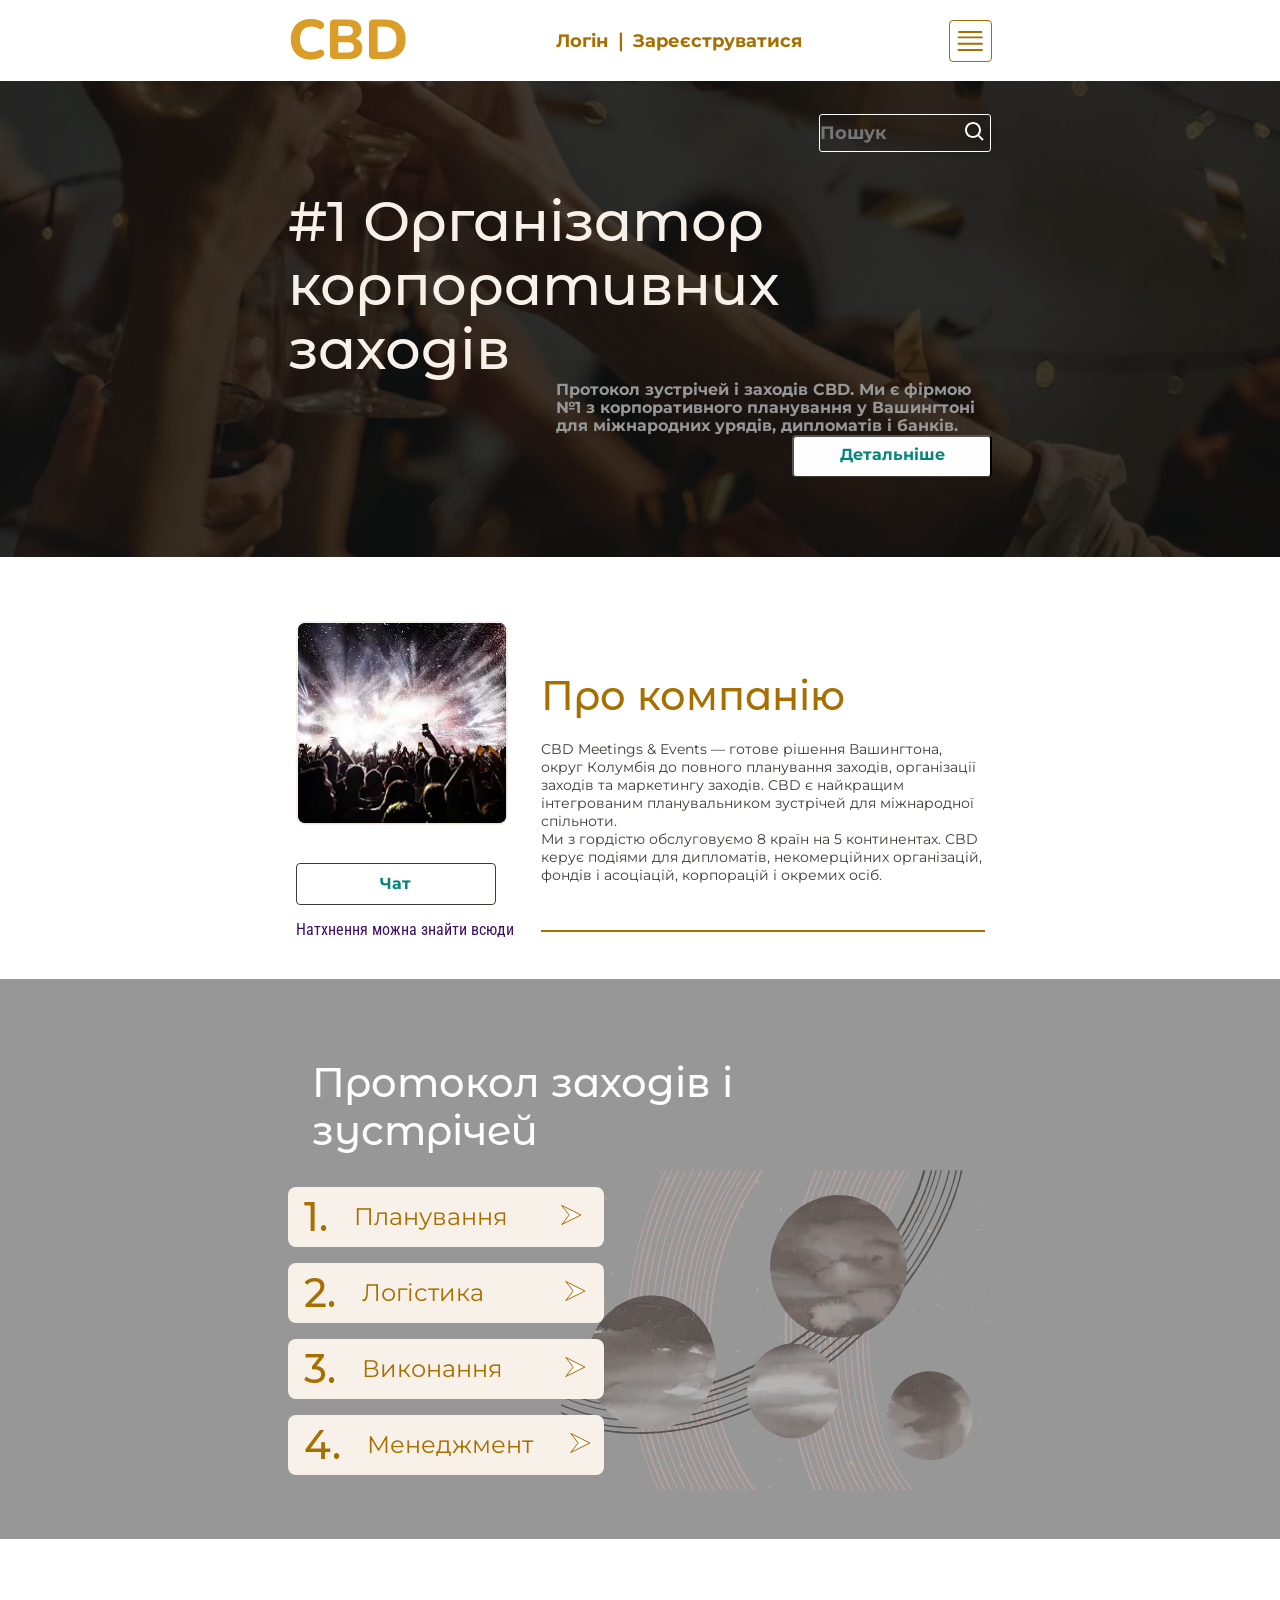
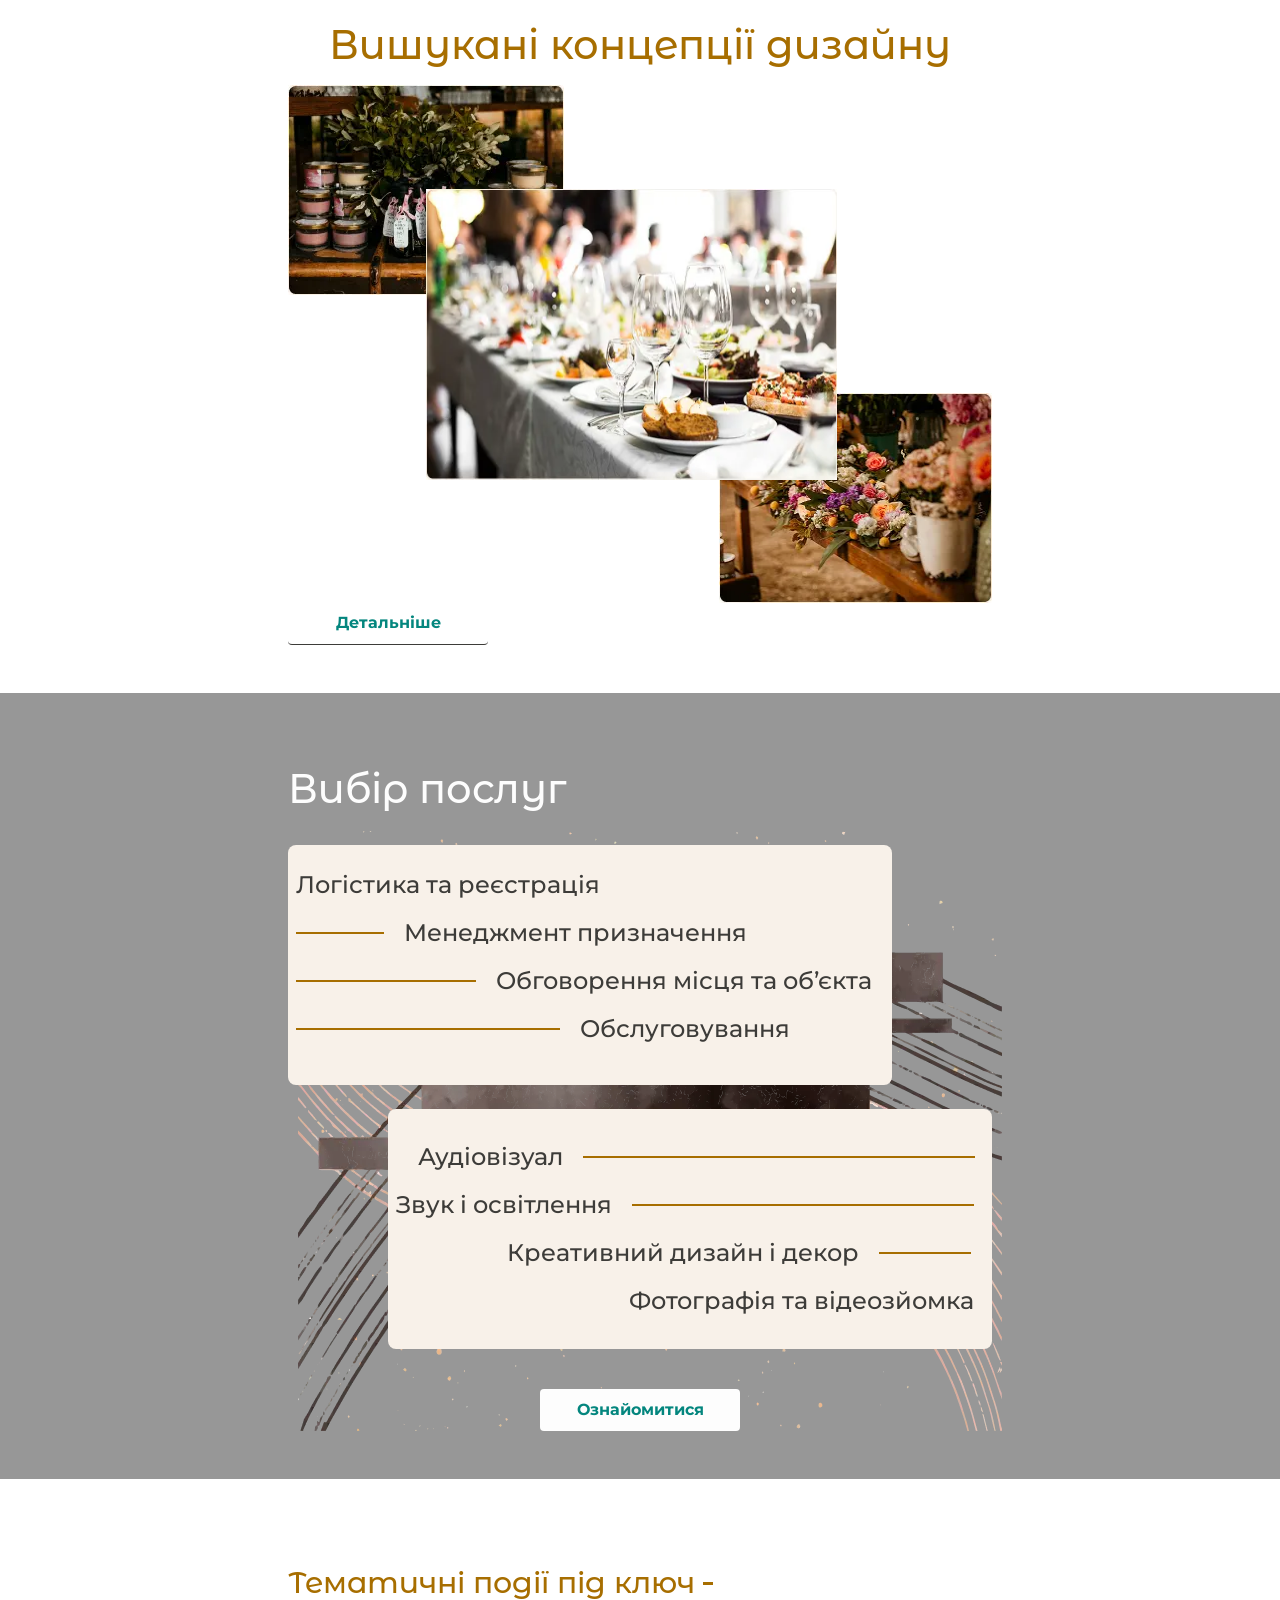
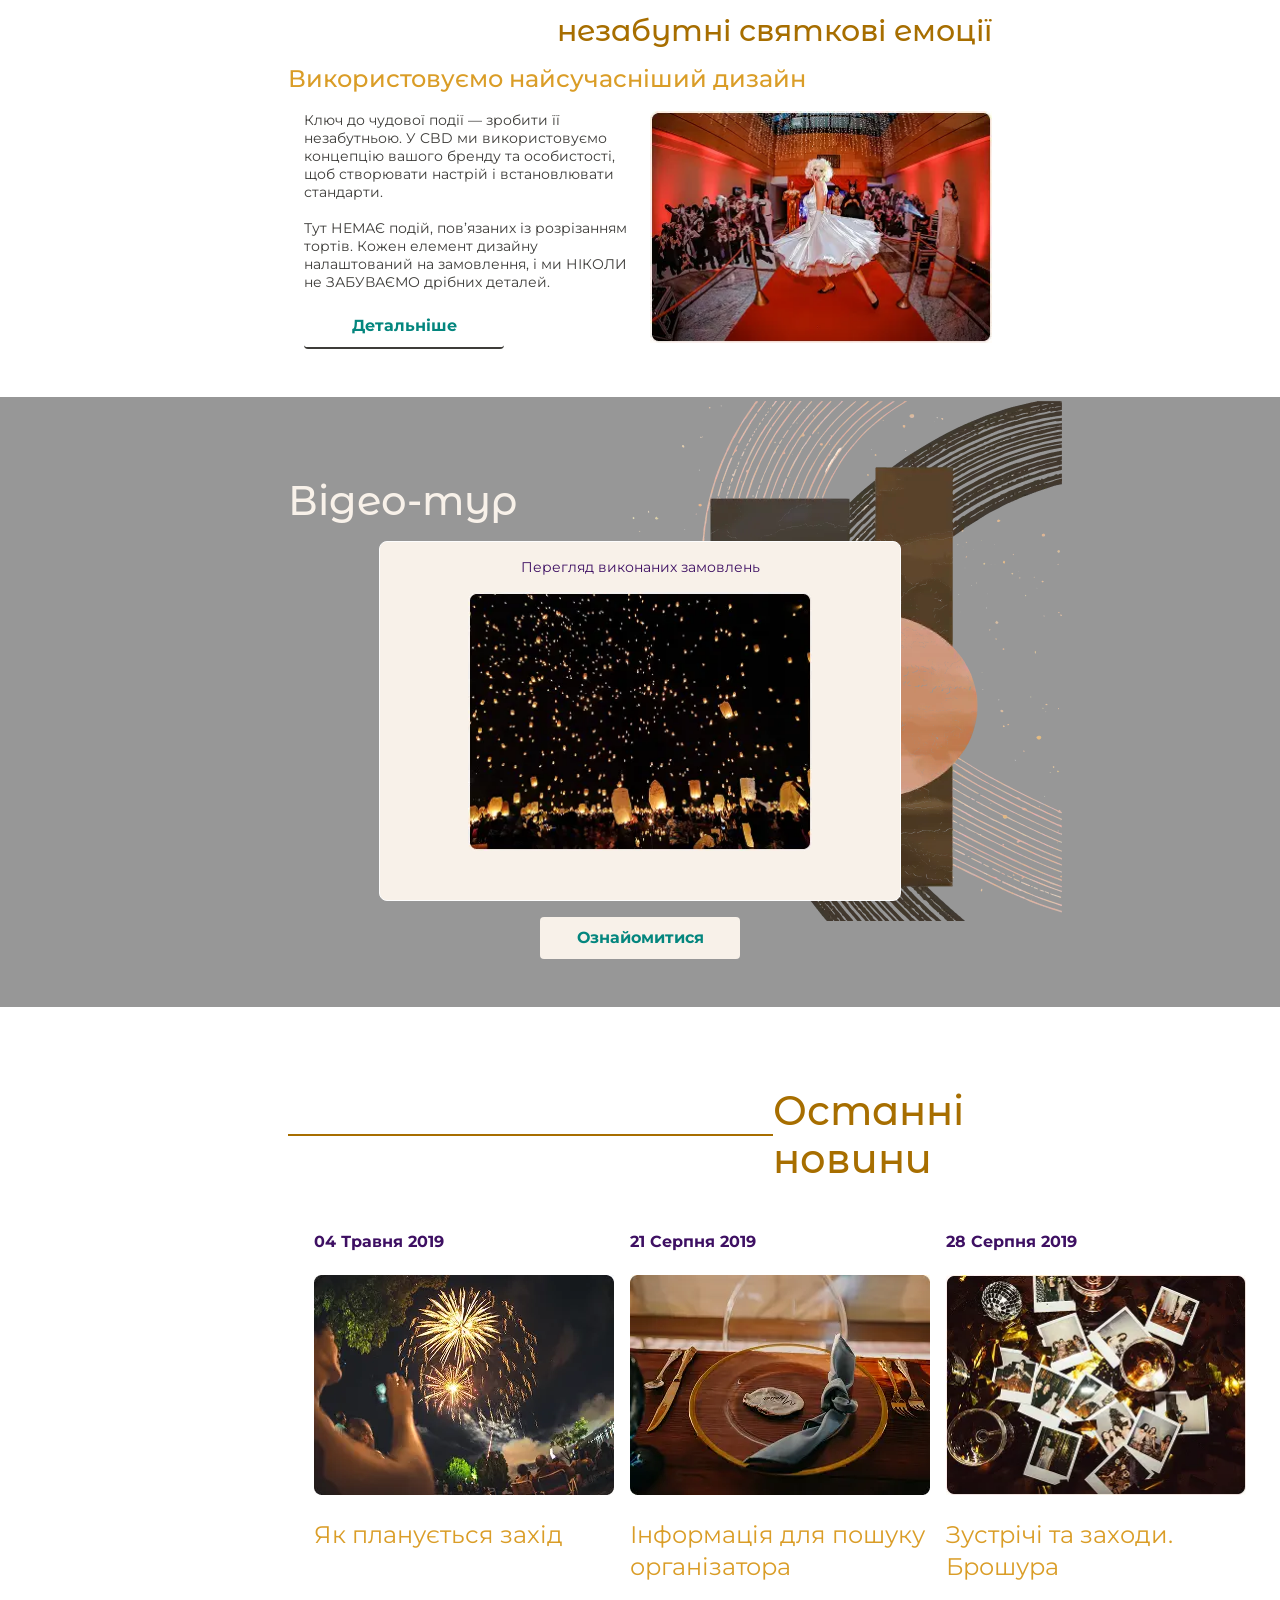
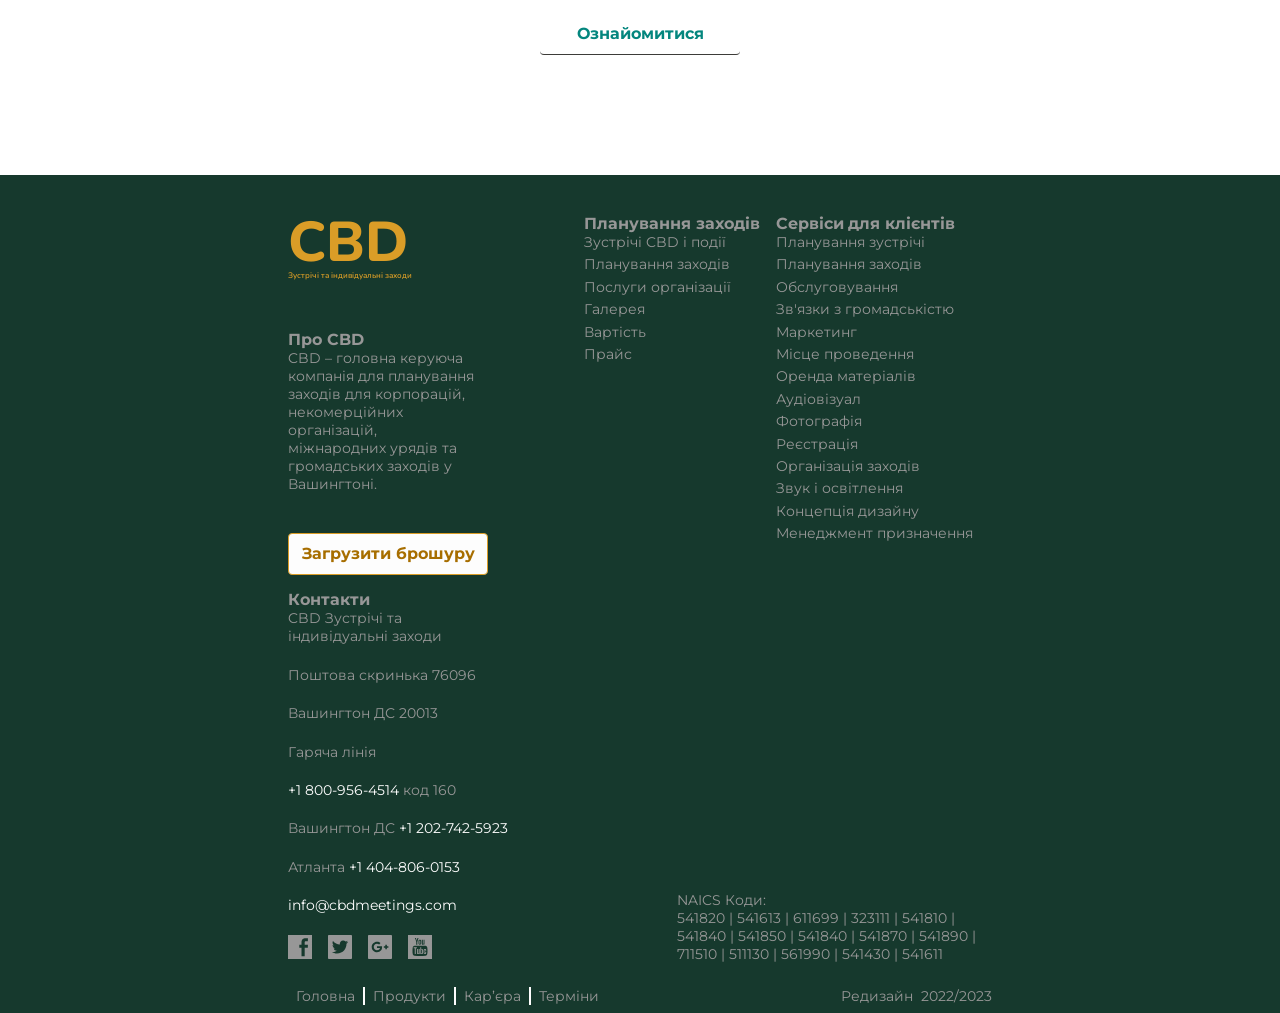
==== commit 6107058c: "idk" ====
--- a/index.html
+++ b/index.html
@@ -4,16 +4,18 @@
 <head>
     <meta charset="UTF-8">
     <meta name="viewport" content="width=device-width, initial-scale=1.0">
-    <title>Document</title>
+    <title>CBD Meetings & Events | Corporate Events</title>
+    <meta name="description"
+        content="CBD Meetings & Events — professional corporate event planning, meeting management and event design in Washington, DC.">
+    <meta name="robots" content="index, follow">
     <link rel="stylesheet" href="https://cdnjs.cloudflare.com/ajax/libs/modern-normalize/3.0.1/modern-normalize.min.css"
         integrity="sha512-q6WgHqiHlKyOqslT/lgBgodhd03Wp4BEqKeW6nNtlOY4quzyG3VoQKFrieaCeSnuVseNKRGpGeDU3qPmabCANg=="
         crossorigin="anonymous" referrerpolicy="no-referrer" />
     <link rel="preconnect" href="https://fonts.googleapis.com">
     <link rel="preconnect" href="https://fonts.gstatic.com" crossorigin>
     <link
-        href="https://fonts.googleapis.com/css2?family=Cinzel:wght@400..900&family=Inter:ital,opsz,wght@0,14..32,100..900;1,14..32,100..900&family=Montserrat+Alternates:ital,wght@0,100;0,200;0,300;0,400;0,500;0,600;0,700;0,800;0,900;1,100;1,200;1,300;1,400;1,500;1,600;1,700;1,800;1,900&family=Montserrat:ital,wght@0,100..900;1,100..900&family=Nunito:ital,wght@0,200..1000;1,200..1000&family=Roboto+Condensed:ital,wght@0,100..900;1,100..900&family=Roboto+Mono:ital,wght@0,100..700;1,100..700&display=swap"
+        href="https://fonts.googleapis.com/css2?family=Montserrat+Alternates:wght@100;200;300;400;500;600;700;800;900&family=Montserrat:wght@100..900&family=Nunito:wght@200..1000&family=Roboto+Condensed:wght@100..900&display=swap"
         rel="stylesheet">
-    <link href="https://unpkg.com/aos@2.3.1/dist/aos.css" rel="stylesheet">
     <link rel="stylesheet" href="./style/main.min.css">
 </head>
 
@@ -61,7 +63,8 @@
                                 </li>
                                 <li class="header__nav-item"><a class="header__link" href="./services.html">Сервіси</a>
                                 </li>
-                                <li class="header__nav-item"><a class="header__link" href="./portfolio.html">Портфоліо</a></li>
+                                <li class="header__nav-item"><a class="header__link"
+                                        href="./portfolio.html">Портфоліо</a></li>
                                 <li class="header__nav-item"><a class="header__link" href="#response">Клієнти</a></li>
                                 <li class="header__nav-item"><a class="header__link" href="#prices">Магазин</a></li>
                                 <li class="header__nav-item"><a class="header__link" href="#footer">Контакти</a></li>
@@ -80,12 +83,13 @@
                         </form>
                     </div>
                 </div>
-                <button class="header__btn" data-menu-open type="button">
+                <button class="header__btn" data-menu-open type="button" aria-label="Відкрити меню"
+                    aria-expanded="false">
                     <svg class="header__icon">
                         <use class="header__svg" href="./img/symbol-defs.svg#icon-menu"></use>
                     </svg>
                 </button>
-                <div class="menu is-hidden" data-menu >
+                <div class="menu is-hidden" data-menu>
                     <nav class="menu__nav">
                         <ul class="menu__nav-list">
                             <li class="menu__nav-item"><a class="menu__link" href="./about.html">Про нас</a></li>
@@ -97,8 +101,9 @@
                             <li class="menu__nav-item"><a class="menu__link" href="">Вартість</a></li>
                             <li class="menu__nav-item"><a class="menu__link" href="">Події</a></li>
                         </ul>
-                        <button class="menu__btn" data-menu-close type="button">
-                            <svg>
+                        <button class="menu__btn" data-menu-close type="button" data-menu-close type="button"
+                            aria-label="Закрити меню">
+                            <svg class="menu__icon">
                                 <use href="./img/symbol-defs.svg#icon-cancel"></use>
                             </svg>
                         </button>
@@ -114,8 +119,8 @@
                     <form class="hero__form" action="#" method="get" role="search">
                         <input class="hero__form-input" type="search" id="search-input" name="query" placeholder="Пошук"
                             autocomplete="off" required>
-                        <svg class="header__form-icon" aria-hidden="true">
-                            <use class="header__form-svg" href="./img/symbol-defs.svg#icon-search"></use>
+                        <svg class="hero__form-icon" aria-hidden="true">
+                            <use class="hero__form-svg" href="./img/symbol-defs.svg#icon-search"></use>
                         </svg>
                     </form>
                     <h2 class="hero__titlle">#1 Організатор корпоративних заходів</h2>
@@ -167,7 +172,8 @@
                                   ./img/mobile/about-img-mobile@1x.webp 1x,
                                   ./img/mobile/about-img-mobile@2x.webp 2x
                                 ">
-                                    <img class="about__img" src="./img/mobile/about-img-mobile@1x.webp" alt="салют">
+                                    <img class="about__img" src="./img/mobile/about-img-mobile@1x.webp" width="604"
+                                        height="432" alt="салют" loading="lazy" decoding="async">
                                 </picture>
                                 <div class="about__tablet">
                                     <button class="about__btn" type="button">Чат</button>
@@ -246,7 +252,7 @@
                                 <p class="protocol__subtext">Пошук талантів</p>
                             </li>
                         </ul>
-                        <button class="protocol__btn" type="button">
+                        <button class="protocol__btn" type="button" aria-label="Читати більше">
                             <svg class="protocol__icon">
                                 <use class="protocol__svg" href="./img/symbol-defs.svg#icon-arrow"></use>
                             </svg>
@@ -286,7 +292,7 @@
                                 <p class="protocol__subtext">Зв’язок з постачальниками</p>
                             </li>
                         </ul>
-                        <button class="protocol__btn" type="button">
+                        <button class="protocol__btn" type="button" aria-label="Читати більше">
                             <svg class="protocol__icon">
                                 <use class="protocol__svg" href="./img/symbol-defs.svg#icon-arrow"></use>
                             </svg>
@@ -326,7 +332,7 @@
                                 <p class="protocol__subtext">Відеозйомка</p>
                             </li>
                         </ul>
-                        <button class="protocol__btn" type="button">
+                        <button class="protocol__btn" type="button" aria-label="Читати більше">
                             <svg class="protocol__icon">
                                 <use class="protocol__svg" href="./img/symbol-defs.svg#icon-arrow"></use>
                             </svg>
@@ -363,7 +369,7 @@
                                 <p class="protocol__subtext">Стратегічний менеджмент</p>
                             </li>
                         </ul>
-                        <button class="protocol__btn" type="button">
+                        <button class="protocol__btn" type="button" aria-label="Читати більше">
                             <svg class="protocol__icon">
                                 <use class="protocol__svg" href="./img/symbol-defs.svg#icon-arrow"></use>
                             </svg>
@@ -381,7 +387,8 @@
                                   ./img/tablet/protocol-img-tablet@2x.webp 2x
                                 ">
 
-                    <img class="protocol__img" src="./img/tablet/protocol-img-tablet@1x.webp" alt="moon">
+                    <img class="protocol__img" src="./img/tablet/protocol-img-tablet@1x.webp" width="350" height="250"
+                        alt="moon" loading="lazy" decoding="async">
                 </picture>
             </div>
         </section>
@@ -408,7 +415,8 @@
                                           ./img/mobile/candle-mobile@1x.webp 1x,
                                           ./img/mobile/candle-mobile@2x.webp 2x
                                         ">
-                            <img class="concepts__img-one" src="./img/mobile/candle-mobile@1x.webp" alt="салют">
+                            <img class="concepts__img-one" src="./img/mobile/candle-mobile@1x.webp" width="350"
+                                height="250" alt="салют" loading="lazy" decoding="async">
                         </picture>
 
                         <picture class="concepts__image">
@@ -426,7 +434,8 @@
                                           ./img/mobile/table-mobile@1x.webp 1x,
                                           ./img/mobile/table-mobile@2x.webp 2x
                                         ">
-                            <img class="concepts__img-two" src="./img/mobile/table-mobile@1x.webp" alt="table">
+                            <img class="concepts__img-two" src="./img/mobile/table-mobile@1x.webp" width="350"
+                                height="250" alt="table" loading="lazy" decoding="async">
                         </picture>
                     </li>
                     <li class="concepts__right">
@@ -445,7 +454,8 @@
                                           ./img/mobile/flowers-mobile@1x.webp 1x,
                                           ./img/mobile/flowers-mobile@2x.webp 2x
                                         ">
-                            <img class="concepts__img-thre" src="./img/mobile/flowers-mobile@1x.webp" alt="салют">
+                            <img class="concepts__img-thre" src="./img/mobile/flowers-mobile@1x.webp" width="350"
+                                height="250" alt="салют" loading="lazy" decoding="async">
                         </picture>
                     </li>
                 </ul>
@@ -510,7 +520,8 @@
                                                           ./img/mobile/favor-mobil@1x.webp 1x,
                                                           ./img/mobile/favor-mobil@2x.webp 2x
                                                         ">
-                    <img class="favor__img" src="./img/mobile/favor-mobil@1x.webp" alt="idk">
+                    <img class="favor__img" src="./img/mobile/favor-mobil@1x.webp" width="350" height="250" alt="idk"
+                        loading="lazy" decoding="async">
                 </picture>
             </div>
         </section>
@@ -538,7 +549,8 @@
                                                           ./img/mobile/events-img-mobile@1x.webp 1x,
                                                           ./img/mobile/events-img-mobile@2x.webp 2x
                                                         ">
-                        <img class="events__img" src="./img/mobile/events-img-mobile@1x.webp" alt="woman">
+                        <img class="events__img" src="./img/mobile/events-img-mobile@1x.webp" width="350" height="250"
+                            alt="woman" loading="lazy" decoding="async">
                     </picture>
                     <div>
                         <h4 class="events__caption-mobile">Використовуємо найсучасніший дизайн</h4>
@@ -578,7 +590,8 @@
                                                           ./img/mobile/video-mobile@1x.webp 1x,
                                                           ./img/mobile/video-mobile@2x.webp 2x
                                                         ">
-                        <img class="video__image" src=".//img/mobile/video-mobile@1x.webp" alt="woman">
+                        <img class="video__image" src=".//img/mobile/video-mobile@1x.webp" width="350" height="250"
+                            alt="woman" loading="lazy" decoding="async">
                     </picture>
                 </div>
                 <button class="video__btn" type="button">Ознайомитися</button>
@@ -593,7 +606,8 @@
                                   ./img/tablet/video-img-tablet@2x.webp 2x
                                 ">
 
-                    <img class="video__img" src="./img/tablet/video-img-tablet@1x.webp" alt="moon">
+                    <img class="video__img" src="./img/tablet/video-img-tablet@1x.webp" width="350" height="250"
+                        alt="moon" loading="lazy" decoding="async">
                 </picture>
             </div>
         </section>
@@ -621,7 +635,8 @@
                                                   ./img/mobile/salute-mobile@1x.webp 1x,
                                                   ./img/mobile/salute-mobile@2x.webp 2x
                                                 ">
-                            <img class="news__img" src="./img/mobile/salute-mobile@1x.webp" alt="salute">
+                            <img class="news__img" src="./img/mobile/salute-mobile@1x.webp" width="350" height="250"
+                                alt="salute" loading="lazy" decoding="async">
                         </picture>
                         <h4 class="news__text">Як планується захід</h4>
                     </li>
@@ -642,7 +657,8 @@
                                                   ./img/mobile/plate-mobile@1x.webp 1x,
                                                   ./img/mobile/plate-mobile@2x.webp 2x
                                                 ">
-                            <img class="news__img" src="./img/mobile/plate-mobile@1x.webp" alt="plate">
+                            <img class="news__img" src="./img/mobile/plate-mobile@1x.webp" width="350" height="250"
+                                alt="plate" loading="lazy" decoding="async">
                         </picture>
                         <h4 class="news__text">Інформація для пошуку організатора</h4>
                     </li>
@@ -663,7 +679,8 @@
                                                   ./img/mobile/card-mobile@1x.webp 1x,
                                                   ./img/mobile/card-mobile@2x.webp 2x
                                                 ">
-                            <img class="news__img news__img" src="./img/mobile/card-mobile@1x.webp" alt="card">
+                            <img class="news__img news__img" src="./img/mobile/card-mobile@1x.webp" width="350"
+                                height="250" alt="card" loading="lazy" decoding="async">
                         </picture>
                         <h4 class="news__text">Зустрічі та заходи. Брошура</h4>
                     </li>
--- a/style/main.min.css
+++ b/style/main.min.css
@@ -1 +1 @@
-html{scroll-behavior:smooth}h1,h2,h3,h4,h5,p{margin:0}ul{margin:0;padding:0;list-style:none}a{text-decoration:none}img{width:100%;max-width:100%;display:block;height:auto}.container{max-width:1380px;margin:0 auto;padding-left:10px;padding-right:10px}@media screen and (min-width: 363px){.container{width:363px}}@media screen and (min-width: 724px){.container{width:724px}}@media screen and (min-width: 1380px){.container{width:1380px}}.header{padding-top:10px;padding-bottom:10px}@media screen and (min-width: 724px){.header{padding-top:9px;padding-bottom:8px}}@media screen and (min-width: 1380px){.header{padding-top:14px;padding-bottom:40px;background-color:#3d3c39;position:absolute;width:100%;z-index:3;background-color:rgba(0,0,0,0)}}.header__box{display:flex;justify-content:space-between;align-items:center;position:relative}.header__logo{flex-shrink:0;color:#da9d27;font-family:Nunito;font-size:40px;font-style:normal;font-weight:800;line-height:48px;animation-name:move-logo;animation-duration:1.5s}@media screen and (min-width: 724px){.header__logo{font-size:56px;line-height:64px}}@media screen and (min-width: 1380px){.header__container{display:flex;flex-direction:column}}.header__wrapper{display:flex;align-items:center;gap:16px}@media screen and (min-width: 724px){.header__wrapper{gap:32px}}@media screen and (min-width: 1380px){.header__wrapper{gap:131px;margin-bottom:37px}}.header__group{display:none}@media screen and (min-width: 1380px){.header__group{display:flex;gap:128px}}.header__list{display:flex;gap:8px}.header__vec-icon{width:24px;height:24px}.header__use{fill:#fdfdfd}.header__item-list{display:flex;gap:128px}.header__desc{color:#a76e00;font-family:Montserrat;font-size:16px;font-style:normal;font-weight:400;line-height:18px}.header__text-mobile{color:#a76e00;font-family:Montserrat;font-size:14px;font-style:normal;font-weight:700;line-height:18px;display:block}.header__text-mobile:hover,.header__text-mobile:focus{color:#fdfdfd;transition-property:color;transition-duration:250ms;transition-timing-function:cubic-bezier(0.4, 0, 0.2, 1)}@media screen and (min-width: 724px){.header__text-mobile{display:none}}.header__text{display:none}.header__text:hover,.header__text:focus{color:#fdfdfd;transition-property:color;transition-duration:250ms;transition-timing-function:cubic-bezier(0.4, 0, 0.2, 1)}@media screen and (min-width: 724px){.header__text{color:#a76e00;font-family:Montserrat;font-size:18px;font-style:normal;font-weight:700;line-height:22px;display:block}}@media screen and (min-width: 1380px){.header__text{margin-top:18px}}.header__block{display:none}@media screen and (min-width: 1380px){.header__block{display:flex;gap:32px;justify-content:baseline;padding-top:17px;border-top:2px solid #979797}}.header__nav-list{display:flex;gap:40px}.header__link{color:#a76e00;font-family:Montserrat;font-size:18px;font-style:normal;font-weight:700;line-height:22px}.header__link.current::after{animation:underline-slide 250ms cubic-bezier(0.4, 0, 0.2, 1) forwards}.header__link:hover,.header__link:focus{color:#fdfdfd;transition-property:color;transition-duration:250ms;transition-timing-function:cubic-bezier(0.4, 0, 0.2, 1)}.header__form-input{color:#979797;font-family:Montserrat;font-size:18px;font-style:normal;font-weight:700;line-height:22px;align-items:center;border-radius:4px;outline:1px solid #979797;border:none;width:174px;height:40px;padding:8px 40px 8px 8px;background-color:rgba(0,0,0,0)}.header__form-icon{width:24px;height:24px;position:absolute;right:10px;bottom:8px}.header__form-svg{fill:#fdfdfd}.header__btn{display:flex;padding:10px 7px;flex-direction:column;justify-content:center;align-items:center;gap:8px;border-radius:4px;border:1px solid #a76e00;background-color:rgba(0,0,0,0)}@media screen and (min-width: 1380px){.header__btn{display:none}}.header__icon{width:26.7px;height:20px}.header__svg{stroke:#a76e00}@keyframes move-logo{0%{transform:translate(0, -100px)}100%{transform:translate(0, 0)}}.current{color:#fdfdfd}.hero{padding-top:40px;padding-bottom:48px;background-image:linear-gradient(rgba(16, 16, 16, 0.8), rgba(16, 16, 16, 0.8)),url(../../../img/mobile/cbd-mobile@1x.webp);background-repeat:no-repeat;background-position:center;background-size:cover}@media(min-device-pixel-ratio: 2),(min-resolution: 192dpi),(min-resolution: 2dppx){.hero{background-image:linear-gradient(rgba(16, 16, 16, 0.8), rgba(16, 16, 16, 0.8)),url(../../../img/mobile/cdd-mobile@2x.webp)}}@media screen and (min-width: 724px){.hero{padding-top:32px;padding-bottom:80px;background-image:linear-gradient(rgba(16, 16, 16, 0.8), rgba(16, 16, 16, 0.8)),url(../../../img/tablet/cbd-tablet@1x.webp)}}@media screen and (min-width: 724px)and (min-device-pixel-ratio: 2),screen and (min-width: 724px)and (min-resolution: 192dpi),screen and (min-width: 724px)and (min-resolution: 2dppx){.hero{background-image:linear-gradient(rgba(16, 16, 16, 0.8), rgba(16, 16, 16, 0.8)),url(../../../img/tablet/cbd-tablet@2x.webp)}}@media screen and (min-width: 724px)and (min-width: 1380px){.hero{padding-top:262px;padding-bottom:278px;background-image:linear-gradient(rgba(16, 16, 16, 0.8), rgba(16, 16, 16, 0.8)),url(../../../img/deckstop/cbd-deckstop@1x.webp)}}@media screen and (min-width: 724px)and (min-width: 1380px)and (min-device-pixel-ratio: 2),screen and (min-width: 724px)and (min-width: 1380px)and (min-resolution: 192dpi),screen and (min-width: 724px)and (min-width: 1380px)and (min-resolution: 2dppx){.hero{background-image:linear-gradient(rgba(16, 16, 16, 0.8), rgba(16, 16, 16, 0.8)),url(../../../img/deckstop/cbd-deckstop@2x.webp)}}.hero__container{position:relative}@media screen and (min-width: 1380px){.hero__wrapper{display:block;max-width:900px;margin-left:auto}}.hero__form-input{display:none}@media screen and (min-width: 724px){.hero__form-input{display:block;width:174px;height:40px;border-radius:4px;outline:1px solid #fdfdfd;border:none;background-color:rgba(0,0,0,0);display:flex;flex-direction:column;justify-content:center;color:#979797;font-family:Montserrat;font-size:18px;font-style:normal;font-weight:700;line-height:22px;margin-left:auto}}@media screen and (min-width: 1380px){.hero__form-input{display:none}}.hero__icon{display:none}@media screen and (min-width: 724px){.hero__icon{display:block;width:24px;height:24px;position:absolute;top:7px;right:15px}}@media screen and (min-width: 724px)and (min-width: 1380px){.hero__icon{display:none}}.hero__svg{display:none}@media screen and (min-width: 724px){.hero__svg{display:block;fill:#fdfdfd}}.hero__titlle{display:none}@media screen and (min-width: 724px){.hero__titlle{display:block;color:#f8f1e9;font-family:"Montserrat Alternates";font-size:56px;font-style:normal;font-weight:500;line-height:64px;margin-top:36px}}@media screen and (min-width: 1380px){.hero__titlle{font-size:68px;line-height:90px;max-width:900px;padding-bottom:32px}}.hero__text{display:none}@media screen and (min-width: 724px){.hero__text{display:block;color:#979797;font-family:Montserrat;font-size:16px;font-style:normal;font-weight:700;line-height:18px;max-width:436px;margin-left:auto}}@media screen and (min-width: 1380px){.hero__text{font-size:28px;line-height:36px;max-width:888px}}.hero__btn{display:none}@media screen and (min-width: 724px){.hero__btn{display:block;width:200px;height:42px;padding:12px;display:flex;padding:12px;justify-content:center;align-items:flex-end;gap:8px;border-radius:4px;border-bottom:1px solid #3d3c39;background:#fdfdfd;color:#04867e;font-family:Montserrat;font-size:16px;font-style:normal;font-weight:700;line-height:18px;margin-left:auto}}@media screen and (min-width: 1380px){.hero__btn{width:240px;height:42px;padding:10px 16px}}@media screen and (min-width: 724px){.hero__mobile{display:none}}.hero__title-mobile{color:#f8f1e9;font-family:Nunito;font-size:76px;font-style:normal;font-weight:800;line-height:normal;width:164px;margin:0 auto}.hero__text-mobile{color:#f8f1e9;font-family:Nunito;font-size:10px;font-style:normal;font-weight:600;line-height:normal;width:155px;margin-left:auto;margin-right:auto;padding-bottom:52px}.hero__mobile-input{display:flex;padding:8px;justify-content:space-between;align-items:center;border-radius:4px;outline:1px solid #fdfdfd;border:none;background:#979797;max-width:343px;width:100%;height:40px;padding:8px;display:flex;flex-direction:column;justify-content:center;flex-shrink:0;color:#fdfdfd;font-family:Montserrat;font-size:18px;font-style:normal;font-weight:700;line-height:22px}.hero__icon-mobile{width:24px;height:24px;position:absolute;right:20px;bottom:7px}.hero__svg-mobile{fill:#fdfdfd}.events-mb{padding-top:40px;padding-bottom:48px}@media screen and (min-width: 724px){.events-mb{display:none}}.events-mb__title{color:#a76e00;font-family:"Montserrat Alternates";font-size:38px;font-style:normal;font-weight:500;line-height:48px}.events-mb__text{display:flex;flex-direction:column;justify-content:center;color:#979797;font-family:Montserrat;font-size:16px;font-style:normal;font-weight:400;line-height:24px;margin-top:16px;margin-bottom:12px}.events-mb__btn{display:flex;padding:12px;justify-content:center;align-items:flex-end;gap:8px;border-radius:4px;background:#f8f1e9;flex-shrink:0;color:#04867e;font-family:Montserrat;font-size:14px;font-style:normal;font-weight:700;line-height:18px;max-width:343px;width:100%;height:42px;padding:12px;border:none}.about{padding-bottom:48px}@media screen and (min-width: 724px){.about{padding-top:64px;padding-bottom:40px}}@media screen and (min-width: 1380px){.about{padding-top:80px;padding-bottom:48px}}@media screen and (min-width: 724px){.about__box{display:flex;gap:48px;align-items:center;justify-content:center}}@media screen and (min-width: 724px){.about__wrapper{display:flex}}.about__block{display:flex;align-items:center;gap:7px}.about__img{width:224px;height:240px}@media screen and (min-width: 724px){.about__img{width:212px;height:204px}}@media screen and (min-width: 1380px){.about__img{width:210px;height:210px}}.about__tablet{display:none}@media screen and (min-width: 724px){.about__tablet{display:block}}@media screen and (min-width: 1380px){.about__tablet{display:none}}.about__container{margin-left:0}@media screen and (min-width: 724px){.about__container{margin-left:20px}}.about__title{color:#a76e00;font-family:"Montserrat Alternates";font-size:30px;font-style:normal;font-weight:500;line-height:40px;max-width:160px;border-top:2px solid #a76e00;padding-top:48px}@media screen and (min-width: 724px){.about__title{font-size:40px;max-width:305px;border:none}}@media screen and (min-width: 1380px){.about__title{font-size:56px;line-height:64px;max-width:427px}}.about__text-tablet{display:none}@media screen and (min-width: 724px){.about__text-tablet{display:block;color:#3d3c39;font-family:Montserrat;font-size:14px;font-style:normal;font-weight:400;line-height:18px;max-width:444px;margin-top:24px;padding-bottom:46px;border-bottom:2px solid #a76e00}}@media screen and (min-width: 1380px){.about__text-tablet{display:none}}.about__boat{display:flex;align-items:center;gap:20px}.about__line{display:none}@media screen and (min-width: 1380px){.about__line{display:block;width:95px;height:2px;background:#a76e00}}.about__text-deckstop{display:none}@media screen and (min-width: 1380px){.about__text-deckstop{display:block;color:#3d3c39;font-family:Montserrat;font-size:20px;font-style:normal;font-weight:400;line-height:32px;max-width:671px;margin-top:16px}}.about__btn-deckstop{display:none}@media screen and (min-width: 1380px){.about__btn-deckstop{display:block;width:240px;height:42px;padding:10px 16px;display:flex;justify-content:center;align-items:center;gap:8px;border-radius:4px;border-bottom:1px solid #3d3c39;border-top:none;border-left:none;border-right:none;background:#fdfdfd;color:#04867e;font-family:Montserrat;font-size:18px;font-style:normal;font-weight:700;line-height:22px;margin-left:auto}}.about__mobil{display:block}@media screen and (min-width: 724px){.about__mobil{display:none}}@media screen and (min-width: 1380px){.about__mobil{display:block}}.about__subtext{color:#3e1063;font-family:"Roboto Condensed";font-size:12px;font-style:normal;font-weight:400;line-height:18px;margin-top:8px;margin-bottom:8px}@media screen and (min-width: 724px){.about__subtext{font-size:16px;margin:0}}@media screen and (min-width: 1380px){.about__subtext{font-size:20px;line-height:32px}}.about__btn{display:flex;padding:12px 16px;justify-content:center;align-items:center;gap:8px;border-radius:4px;background:#f8f1e9;color:#04867e;font-family:Montserrat;font-size:14px;font-style:normal;font-weight:700;line-height:18px;width:343px;height:42px;padding:12px 16px;border:none}@media screen and (min-width: 724px){.about__btn{width:200px;height:42px;display:flex;padding:12px 16px;justify-content:center;align-items:center;gap:8px;border-radius:4px;border:1px solid #3d3c39;background-color:rgba(0,0,0,0);flex-shrink:0;font-size:16px;margin-top:38px;margin-bottom:16px}}@media screen and (min-width: 1380px){.about__btn{width:240px;height:42px;padding:10px 43px;font-size:18px;line-height:22px;margin-bottom:0;margin-top:70px;margin-left:auto}}.about__text{color:#3d3c39;text-overflow:ellipsis;font-family:Montserrat;font-size:14px;font-style:normal;font-weight:400;line-height:18px;padding-bottom:16px;padding-top:16px;display:block}@media screen and (min-width: 724px){.about__text{display:none}}.about__button{display:flex;padding:12px 16px;justify-content:center;align-items:center;gap:8px;border-radius:4px;background:#f8f1e9;color:#04867e;font-family:Montserrat;font-size:14px;font-style:normal;font-weight:700;line-height:18px;width:343px;height:42px;padding:12px 16px;border:none}@media screen and (min-width: 724px){.about__button{display:none}}.protocol{padding-top:48px;padding-bottom:48px;background-color:#979797}@media screen and (min-width: 724px){.protocol{padding-top:80px;padding-bottom:64px}}@media screen and (min-width: 1380px){.protocol{padding-top:100px;padding-bottom:113px}}.protocol__container{position:relative}@media screen and (min-width: 1380px){.protocol__box{display:flex;justify-content:center;align-items:center;gap:40px;margin-bottom:40px}}.protocol__title{color:#fdfdfd;font-family:"Montserrat Alternates";font-size:30px;font-style:normal;font-weight:500;line-height:40px;margin-bottom:16px}@media screen and (min-width: 724px){.protocol__title{font-size:40px;line-height:48px;margin-bottom:32px;margin-left:auto;margin-right:auto;max-width:657px}}@media screen and (min-width: 1380px){.protocol__title{line-height:64px;font-size:56px;max-width:920px;margin:0}}.protocol__line{width:384px;height:2px;background:#fdfdfd;display:none}@media screen and (min-width: 1380px){.protocol__line{display:block}}.protocol__list{display:flex;flex-direction:column;gap:8px}@media screen and (min-width: 724px){.protocol__list{gap:16px;position:relative;z-index:1}}@media screen and (min-width: 1380px){.protocol__list{flex-direction:row;gap:20px;margin-top:40px}}.protocol__item{display:flex;width:100%;max-width:343px;height:60px;padding:10px 16px;justify-content:space-between;align-items:center;border-radius:8px;background:#f8f1e9}@media screen and (min-width: 724px){.protocol__item{width:316px;height:60px;gap:26px}}@media screen and (min-width: 1380px){.protocol__item{width:324px;height:440px;padding:8px 8px 8px 24px;gap:20px;flex-direction:column;align-items:flex-start}}.protocol__block{display:flex;gap:39.5px}@media screen and (min-width: 724px){.protocol__block{gap:26px}}@media screen and (min-width: 1380px){.protocol__block{gap:16px;align-items:baseline}}.protocol__number{display:flex;flex-direction:column;justify-content:center;flex-shrink:0;color:#a76e00;font-family:"Montserrat Alternates";font-size:30px;font-style:normal;font-weight:500;line-height:40px}@media screen and (min-width: 724px){.protocol__number{font-size:40px;line-height:48px}}@media screen and (min-width: 1380px){.protocol__number{font-size:28px;line-height:36px}}.protocol__text{display:flex;flex-direction:column;justify-content:center;flex-shrink:0;color:#a76e00;font-family:Montserrat;font-size:16px;font-style:normal;font-weight:400;line-height:24px;width:170px}@media screen and (min-width: 724px){.protocol__text{font-size:24px;line-height:32px}}@media screen and (min-width: 1380px){.protocol__text{font-size:28px;line-height:36px}}.protocol__subtext{color:#3d3c39;font-family:Montserrat;font-size:20px;font-style:normal;font-weight:400;line-height:32px}.protocol__btn{border:none;background-color:rgba(0,0,0,0)}.protocol__items-list{display:none}@media screen and (min-width: 1380px){.protocol__items-list{display:flex;gap:8px;flex-direction:column}}.protocol__icon{width:22px;height:22px}@media screen and (min-width: 724px){.protocol__icon{transform:rotate(-90deg)}}@media screen and (min-width: 1380px){.protocol__icon{display:none}}.protocol__svg{flex-shrink:0;fill:#fdfdfd;stroke-width:1px;stroke:#a76e00}.protocol__img{width:431px;height:320px;display:none}@media screen and (min-width: 724px){.protocol__img{display:block;position:absolute;right:10px;bottom:-15px;z-index:0}}@media screen and (min-width: 1380px){.protocol__img{width:1288px;height:540.6px;right:10px;bottom:-70px}}.concepts{padding-top:48px;padding-bottom:40px}@media screen and (min-width: 724px){.concepts{padding-top:82px;padding-bottom:48px}}@media screen and (min-width: 1380px){.concepts{padding-top:100px;padding-bottom:46px}}.concepts__box{display:flex;align-items:center;justify-content:center;gap:40px}.concepts__line{display:none;width:433px;height:2px;background:#a76e00}@media screen and (min-width: 1380px){.concepts__line{display:block}}.concepts__title{color:#a76e00;font-family:"Montserrat Alternates";font-size:30px;font-style:normal;font-weight:500;line-height:40px}@media screen and (min-width: 724px){.concepts__title{margin:0 auto;font-size:40px;line-height:48px;margin:0 auto;max-width:622px}}@media screen and (min-width: 1380px){.concepts__title{display:block;margin:0}}.concepts__list{display:flex;gap:20px;margin-top:8px;margin-bottom:16px}@media screen and (min-width: 724px){.concepts__list{margin-top:16px;margin-bottom:0}}@media screen and (min-width: 1380px){.concepts__list{align-items:center;justify-content:center;margin-top:32px}}.concepts__left{display:flex;flex-direction:column;gap:16px;display:flex}.concepts__img-one{width:162px;height:120px}@media screen and (min-width: 724px){.concepts__img-one{width:276px;height:210px}}@media screen and (min-width: 1380px){.concepts__img-one{width:405px;height:260px}}.concepts__img-two{width:162px;height:120px}@media screen and (min-width: 724px){.concepts__img-two{width:492px;height:292px;padding:0 .043px .516px 0;position:relative;bottom:122px;left:138px}}@media screen and (min-width: 1380px){.concepts__img-two{width:720px;height:360px;bottom:148px;left:200px}}.concepts__right{margin-top:auto}.concepts__img-thre{width:161px;height:256px}@media screen and (min-width: 724px){.concepts__img-thre{width:326px;height:210px}}@media screen and (min-width: 1380px){.concepts__img-thre{width:402px;height:260px}}.concepts__btn{display:flex;padding:12px;justify-content:center;align-items:flex-end;gap:8px;border-radius:4px;background:#f8f1e9;flex-shrink:0;color:#04867e;font-family:Montserrat;font-size:14px;font-style:normal;font-weight:700;line-height:18px;max-width:343px;width:100%;height:42px;border:none}@media screen and (min-width: 724px){.concepts__btn{width:200px;height:42px;padding:12px;background-color:rgba(0,0,0,0);border-bottom:1px solid #3d3c39;border-top:none;border-left:none;border-right:none;font-size:16px}}@media screen and (min-width: 1380px){.concepts__btn{width:240px;height:42px;padding:10px 16px;font-size:18px;line-height:22px}}.favor{padding-top:48px;padding-bottom:112px;background-color:#979797}@media screen and (min-width: 724px){.favor{padding-top:72px;padding-bottom:48px}}@media screen and (min-width: 1380px){.favor{padding-top:100px}}.favor__container{position:relative}.favor__block{display:flex;align-items:center;gap:40px}.favor__title{color:#fdfdfd;font-family:"Montserrat Alternates";font-size:30px;font-style:normal;font-weight:500;line-height:40px;position:relative;z-index:1}@media screen and (min-width: 724px){.favor__title{font-size:40px;line-height:48px}}@media screen and (min-width: 1380px){.favor__title{font-size:56px;line-height:64px}}.favor__branch{display:none}@media screen and (min-width: 1380px){.favor__branch{width:913px;height:2px;background:var(--white-text, #fdfdfd);display:block}}.favor__box{width:100%;height:304px;padding-top:16px;padding-bottom:16px;padding-left:26.5px;padding-right:26.5px;display:inline-flex;flex-direction:column;position:relative;z-index:1;gap:16px;border-radius:8px;background:#f8f1e9;margin-top:16px}@media screen and (min-width: 724px){.favor__box{background-color:rgba(0,0,0,0);gap:24px;height:100%;padding:0;margin-top:32px}}@media screen and (min-width: 1380px){.favor__box{flex-direction:row;gap:50px;justify-content:center}}.favor__list{display:flex;flex-direction:column;gap:12px}@media screen and (min-width: 724px){.favor__list{background-color:#f8f1e9;display:flex;flex-direction:column;justify-content:center;align-items:flex-start;gap:8px;border-radius:8px;background:var(--white-fon, #f8f1e9);width:604px;height:240px;gap:16px}}.favor__list-one{border-bottom:2px solid #a76e00;padding-bottom:16px}@media screen and (min-width: 724px){.favor__list-one{border-bottom:none;padding:none}}@media screen and (min-width: 724px){.favor__list-two{margin-left:auto}}@media screen and (min-width: 1380px){.favor__list-two{margin-left:0}}.favor__item:first-child{margin-left:10.5px}.favor__item:nth-child(2){margin-left:26.5px}.favor__item:nth-child(3){margin-left:42.5px}.favor__item:last-child{margin-left:58.5px}@media screen and (min-width: 724px){.favor__item{display:flex;align-items:center;gap:20px}.favor__item:first-child{margin-left:8px}.favor__item:nth-child(2){margin-left:8px;margin-right:135px}.favor__item:nth-child(3){margin-left:8px}.favor__item:last-child{margin-left:8px;margin-right:94px}}.favor__item-two:first-child{margin-left:12px}.favor__item-two:nth-child(2){margin-left:28px}.favor__item-two:nth-child(3){margin-left:44px}.favor__item-two:last-child{margin-left:60px}@media screen and (min-width: 724px){.favor__item-two{display:flex;align-items:center;gap:20px}.favor__item-two:first-child{margin-left:30px}.favor__item-two:nth-child(2){margin-left:8px}.favor__item-two:nth-child(3){margin-left:119px}.favor__item-two:last-child{margin-left:241px}}.favor__text{color:#3d3c39;font-family:Montserrat;font-size:14px;font-style:normal;font-weight:700;line-height:18px;max-width:231px}@media screen and (min-width: 724px){.favor__text{color:var(--black-text, #3d3c39);font-family:Montserrat;font-size:24px;font-style:normal;font-weight:500;line-height:32px;max-width:500px}}.favor__line{display:none}@media screen and (min-width: 724px){.favor__line{display:block;width:var(--w);height:2px;background-color:#a76e00}}.favor__btn{display:none}@media screen and (min-width: 724px){.favor__btn{display:flex;padding:12px 16px;justify-content:center;align-items:center;gap:8px;border-radius:4px;border-bottom:1px solid var(--grey-bttn, #3d3c39);background:var(--white-text, #fdfdfd);width:200px;height:42px;padding:12px 16px;color:var(--green-text, #04867e);font-family:Montserrat;font-size:16px;font-style:normal;font-weight:700;line-height:18px;border:none;margin-top:40px;margin-left:auto;margin-right:auto;position:relative;z-index:1}}@media screen and (min-width: 1380px){.favor__btn{width:240px;padding:10px 16px;font-size:18px;line-height:22px;margin-top:24px}}.favor__img{position:absolute;top:-48px;right:0;width:250px;height:520px;z-index:0}@media screen and (min-width: 724px){.favor__img{width:704px;height:600px;right:0px;top:66px}}@media screen and (min-width: 1380px){.favor__img{width:1360px;height:403.4px;top:0;left:0}}.events{padding-top:44px;padding-bottom:48px}@media screen and (min-width: 724px){.events{padding-top:80px}}@media screen and (min-width: 1380px){.events{padding-top:100px}}@media screen and (min-width: 724px){.events__box{display:flex;align-items:center;gap:8px}}.events__title{color:var(--gold-text, #a76e00);font-family:"Montserrat Alternates";font-size:30px;font-style:normal;font-weight:500;line-height:40px}@media screen and (min-width: 724px){.events__title{line-height:48px}}@media screen and (min-width: 1380px){.events__title{font-size:56px;line-height:64px}}.events__line{width:100%;height:2px;background:#a76e00}@media screen and (min-width: 724px){.events__line{width:10px;height:3px}}@media screen and (min-width: 1380px){.events__line{height:5px;width:15px}}.events__subtitle{color:var(--gold-text, #a76e00);text-align:right;font-family:"Montserrat Alternates";font-size:30px;font-style:normal;font-weight:500;line-height:40px;margin-bottom:16px}@media screen and (min-width: 724px){.events__subtitle{line-height:48px;margin-bottom:8px}}@media screen and (min-width: 1380px){.events__subtitle{font-size:56px;line-height:64px;margin-bottom:40px}}.events__caption{display:none}@media screen and (min-width: 724px){.events__caption{color:var(--gold-logo, #da9d27);font-family:Montserrat;font-size:24px;font-style:normal;font-weight:500;line-height:32px;display:block}}@media screen and (min-width: 1380px){.events__caption{display:none}}@media screen and (min-width: 724px){.events__block{display:flex;flex-direction:row-reverse;gap:13px;margin-top:16px}}@media screen and (min-width: 1380px){.events__block{gap:88px}}.events__img{width:343px;height:232px}@media screen and (min-width: 724px){.events__img{width:342px;height:232px}}@media screen and (min-width: 1380px){.events__img{width:670px;height:420px}}.events__caption-mobile{color:var(--gold-logo, #da9d27);font-family:Montserrat;font-size:16px;font-style:normal;font-weight:400;line-height:24px;margin-top:16px;margin-bottom:8px;display:block}@media screen and (min-width: 724px){.events__caption-mobile{display:none}}@media screen and (min-width: 1380px){.events__caption-mobile{display:block;font-size:28px;line-height:36px;font-weight:500;margin-bottom:32px;margin-top:0}}.events__text{flex-shrink:0;color:var(--black-text, #3d3c39);font-family:Montserrat;font-size:12px;font-style:normal;font-weight:400;line-height:18px}@media screen and (min-width: 724px){.events__text{max-width:333px;font-size:14px}}@media screen and (min-width: 1380px){.events__text{line-height:32px;font-size:20px;max-width:537px}}.events__btn{display:flex;padding:12px;justify-content:center;align-items:flex-end;gap:8px;border-radius:4px;background:var(--white-fon, #f8f1e9);flex-shrink:0;color:var(--green-text, #04867e);font-family:Montserrat;font-size:14px;font-style:normal;font-weight:700;line-height:18px;height:42px;width:100%;border:none;margin-top:16px}@media screen and (min-width: 724px){.events__btn{width:200px;height:42px;padding:12px;font-size:16px;background-color:rgba(0,0,0,0);border-bottom:2px solid var(--black-text, #3d3c39);margin-top:16px}}@media screen and (min-width: 1380px){.events__btn{width:240px;height:42px;padding:10px 16px;font-size:18px;line-height:22px;margin-top:32px}}.video{padding-top:48px;padding-bottom:48px;background-color:#979797}@media screen and (min-width: 724px){.video{padding-top:80px}}@media screen and (min-width: 1380px){.video{padding-top:100px}}.video__container{position:relative}.video__block{display:flex;align-items:center;gap:40px}.video__title{color:var(--white-fon, #f8f1e9);font-family:"Montserrat Alternates";font-size:30px;font-style:normal;font-weight:500;line-height:40px}@media screen and (min-width: 724px){.video__title{font-size:40px;line-height:48px;position:relative;z-index:1}}@media screen and (min-width: 1380px){.video__title{line-height:64px;font-size:56px}}.video__line{display:none}@media screen and (min-width: 1380px){.video__line{display:block;width:981px;height:2px;background:var(--white-fon, #f8f1e9);position:relative;z-index:1}}.video__box{width:343px;height:340px;padding:16px 32px 50px 31px;display:flex;flex-direction:column;align-items:center;gap:16px;border-radius:8px;border:1px solid var(--white-text, #fdfdfd);background:var(--white-fon, #f8f1e9);margin-top:8px;margin-bottom:24px}@media screen and (min-width: 724px){.video__box{margin-left:auto;margin-right:auto;width:522px;height:360px;padding:16px 88px 42px 88px;margin-bottom:16px;margin-top:16px;position:relative;z-index:1}}@media screen and (min-width: 1380px){.video__box{width:1200px;height:480px;margin-bottom:24px;margin-top:24px}}.video__text{color:var(--blue-information, #3e1063);font-family:Montserrat;font-size:12px;font-style:normal;font-weight:400;line-height:18px}@media screen and (min-width: 724px){.video__text{font-size:14px}}@media screen and (min-width: 1380px){.video__text{font-size:16px}}.video__btn{display:flex;padding:12px 16px;justify-content:center;align-items:center;gap:8px;border-radius:4px;background:var(--white-fon, #f8f1e9);width:100%;height:42px;color:var(--green-text, #04867e);font-family:Montserrat;font-size:14px;font-style:normal;font-weight:700;line-height:18px;border:none}@media screen and (min-width: 724px){.video__btn{width:200px;font-size:16px;margin:0 auto;position:relative;z-index:1}}@media screen and (min-width: 1380px){.video__btn{width:240px;padding:10px 16px;font-size:18px;line-height:22px}}.video__img{display:none}@media screen and (min-width: 724px){.video__img{display:block;position:absolute;width:430px;height:520px;top:-38px;right:-30px}}@media screen and (min-width: 724px)and (min-width: 1380px){.video__img{top:-82.78px;width:503px;height:763.6px}}.news{padding-top:48px;padding-bottom:128px;position:relative}@media screen and (min-width: 724px){.news{padding-top:80px;padding-bottom:160px;height:768px}}@media screen and (min-width: 1380px){.news{padding-top:100px;padding-bottom:200px}}.news__block{display:flex;flex-direction:row-reverse;align-items:center}.news__title{color:var(--gold-text, #a76e00);font-family:"Montserrat Alternates";font-size:30px;font-style:normal;font-weight:500;line-height:40px}@media screen and (min-width: 724px){.news__title{font-size:40px;line-height:48px;max-width:361px;margin-left:auto}}@media screen and (min-width: 1380px){.news__title{font-size:56px;line-height:64px;max-width:600px}}.news__line{width:798px;height:2px;background:#a76e00}.news__list{gap:8px;margin-top:16px;margin-bottom:24px}@media screen and (min-width: 724px){.news__list{display:grid;grid-template-columns:repeat(3, 1fr);gap:16px;position:absolute;right:34px;top:210px}}@media screen and (min-width: 724px)and (min-width: 1380px){.news__list{position:static;margin-bottom:24px}}.news__item{max-width:252px;display:flex;flex-direction:column;gap:8px}.news__item:nth-child(2){margin-left:auto}@media screen and (min-width: 724px){.news__item{max-width:300px;margin-left:0;gap:24px}.news__item:nth-child(2){margin-left:0}}@media screen and (min-width: 1380px){.news__item{max-width:438px}}.news__data{color:var(--blue-information, #3e1063);font-family:Montserrat;font-size:14px;font-style:normal;font-weight:700;line-height:18px}@media screen and (min-width: 724px){.news__data{font-size:16px}}.news__img{width:252px;height:160px}@media screen and (min-width: 724px){.news__img{width:300px;height:220px}}@media screen and (min-width: 1380px){.news__img{width:438px;height:220px}}.news__text{color:var(--gold-logo, #da9d27);font-family:Montserrat;font-size:16px;font-style:normal;font-weight:400;line-height:24px}@media screen and (min-width: 724px){.news__text{line-height:32px;font-size:24px}}.news__btn{max-width:343px;width:100%;height:42px;padding:12px 16px;padding:12px 16px;border-radius:4px;background:var(--white-fon, #f8f1e9);color:var(--green-text, #04867e);font-family:Montserrat;font-size:14px;font-style:normal;font-weight:700;line-height:18px;border:none}@media screen and (min-width: 724px){.news__btn{position:absolute;bottom:120px;left:50%;transform:translateX(-50%);background-color:rgba(0,0,0,0);border-bottom:1px solid var(--grey-bttn, #3d3c39);font-size:16px;width:200px}}@media screen and (min-width: 1380px){.news__btn{width:240px;font-size:18px;line-height:22px;display:block}}.footer{background:#16392d;padding-top:24px;padding-bottom:8px}@media screen and (min-width: 724px){.footer{padding-top:40px}}@media screen and (min-width: 1380px){.footer{padding-top:64px}}@media screen and (min-width: 724px){.footer__container{display:flex;flex-direction:column;position:relative}}.footer__title{color:var(--gold-logo, #da9d27);font-family:Nunito;font-size:40px;font-style:normal;font-weight:800;line-height:48px;margin-bottom:4px}@media screen and (min-width: 724px){.footer__title{display:none}}@media screen and (min-width: 1380px){.footer__title{font-size:64px;line-height:80px}}.footer__tablet{display:none}@media screen and (min-width: 724px){.footer__tablet{display:block;font-size:56px;line-height:56px;margin-bottom:50px}}@media screen and (min-width: 1380px){.footer__about{position:absolute;top:0;left:280px}}.footer__subtext{display:none}@media screen and (min-width: 724px){.footer__subtext{display:flex;flex-direction:column;justify-content:center;flex-shrink:0;color:var(--gold-logo, #da9d27);font-family:Nunito;font-size:8px;font-style:normal;font-weight:600;line-height:10px;display:block;white-space:nowrap}}.footer__btn{display:flex;padding:12px 8px;justify-content:center;align-items:center;gap:8px;border-radius:4px;border:1px solid var(--gold-logo, #da9d27);background:var(--white-text, #fdfdfd);width:343px;height:42px;color:var(--gold-text, #a76e00);font-family:Montserrat;font-size:14px;font-style:normal;font-weight:700;line-height:18px;margin-top:16px;margin-bottom:16px}@media screen and (min-width: 724px){.footer__btn{display:none}}.footer__btn-tablet{display:none}@media screen and (min-width: 724px){.footer__btn-tablet{display:block;color:var(--gold-text, #a76e00);font-family:Montserrat;font-size:16px;font-style:normal;font-weight:700;line-height:18px;width:200px;height:42px;display:flex;padding:12px 8px;justify-content:center;align-items:center;gap:8px;border-radius:4px;border:1px solid var(--gold-logo, #da9d27);background:var(--white-text, #fdfdfd);margin-top:40px}}.footer__wrapper{display:flex;flex-wrap:wrap;margin-bottom:24px;gap:21px}@media screen and (min-width: 724px){.footer__wrapper{gap:16px}}@media screen and (min-width: 1380px){.footer__wrapper{gap:40px;width:100%;flex-wrap:nowrap;margin-bottom:108px}}.footer__box{max-width:162px}@media screen and (min-width: 724px){.footer__box{max-width:189.7px;margin-right:90px}}@media screen and (min-width: 1380px){.footer__box{display:flex;gap:127px;margin-right:0}}.footer__subtitle{color:var(--grey-fon, #979797);font-family:Montserrat;font-size:14px;font-style:normal;font-weight:700;line-height:18px}@media screen and (min-width: 724px){.footer__subtitle{font-size:16px;display:flex;gap:4px}}@media screen and (min-width: 1380px){.footer__subtitle{line-height:24px;margin-bottom:8px}}.footer__list{display:flex;flex-direction:column;gap:4px}.footer__text{color:var(--grey-fon, #979797);font-family:Montserrat;font-size:12px;font-style:normal;font-weight:400;line-height:18px}@media screen and (min-width: 724px){.footer__text{font-size:14px}}@media screen and (min-width: 1380px){.footer__text{font-size:16px;max-width:240px}}.footer__br{display:block}@media screen and (min-width: 724px){.footer__br{display:none}}.footer__clients{display:none}@media screen and (min-width: 724px){.footer__clients{display:inline-block}}.footer__contacts{display:block}@media screen and (min-width: 724px){.footer__contacts{display:none}}@media screen and (min-width: 1380px){.footer__services{position:absolute;left:800px;top:0}}.footer__contacts-tablet{display:none}@media screen and (min-width: 724px){.footer__contacts-tablet{display:flex;align-items:end;justify-content:space-between;width:100%}}@media screen and (min-width: 1380px){.footer__contacts-deckstop{margin-bottom:0;position:absolute;left:1080px;top:0}}.footer__item-list{display:flex;flex-direction:column;gap:8px}@media screen and (min-width: 724px){.footer__item-list{gap:20px}}.footer__span{color:var(--white-text, #fdfdfd)}.footer__svg-list{display:flex;gap:16px}.footer__svg{width:24px;height:24px}.footer__use{fill:var(--grey-fon, #979797)}.footer__code{max-width:251px;margin-bottom:40px}@media screen and (min-width: 724px){.footer__code{display:none}}.footer__text-tablet{max-width:315px}@media screen and (min-width: 724px){.footer__text-tablet{margin-left:auto}}@media screen and (min-width: 1380px){.footer__text-tablet{position:absolute;bottom:130px;left:60px}}.footer__block{display:flex;gap:4px;max-width:139px;margin-left:auto}@media screen and (min-width: 724px){.footer__block{margin:0;justify-content:space-between;align-items:center;max-width:100%}}@media screen and (min-width: 1380px){.footer__block{margin-top:256px}}.footer__content{display:flex;gap:8px}.footer__elements-list{display:flex;gap:8px;display:none}@media screen and (min-width: 724px){.footer__elements-list{display:flex}}.footer__elements{border-left:2px solid #fdfdfd;padding-left:8px}.footer__line{border:none}@media screen and (min-width: 1380px){.footer__planing{position:absolute;top:0;left:570px}}.planning{padding-top:48px;padding-bottom:48px;background-color:var(--grey-fon, #979797)}@media screen and (min-width: 724px){.planning{padding-top:80px}}@media screen and (min-width: 1380px){.planning{padding-top:100px}}.planning__container{position:relative}.planning__box{display:flex;align-items:center;justify-content:center;gap:40px}.planning__line{width:449px;height:2px;display:none;background:var(--white-fon, #f8f1e9)}@media screen and (min-width: 1380px){.planning__line{display:block;position:relative;z-index:2}}.planning__title{color:var(--grey-20, #f4e2e2);font-family:"Montserrat Alternates";font-size:30px;font-style:normal;font-weight:500;line-height:40px;max-width:257px;position:relative;z-index:2}@media screen and (min-width: 724px){.planning__title{font-size:40px;line-height:48px;color:var(--white-fon, #f8f1e9);max-width:636px}}@media screen and (min-width: 1380px){.planning__title{font-size:56px;line-height:64px;max-width:871px}}@media screen and (min-width: 724px){.planning__wrapper{display:flex;flex-direction:column-reverse;margin-top:16px;gap:16px}}@media screen and (min-width: 1380px){.planning__wrapper{flex-direction:row;align-items:center}}.planning__list{display:flex;gap:16px;margin-left:auto;margin-right:auto;max-width:256px;margin-top:16px;margin-bottom:16px;position:relative;z-index:2}@media screen and (min-width: 724px){.planning__list{margin-right:0;max-width:293px}}@media screen and (min-width: 1380px){.planning__list{flex-direction:row-reverse;margin-right:auto;margin-left:0;margin-top:37px;max-width:350px;gap:8px}}.planning__item{display:flex;flex-direction:column;justify-content:center;align-items:center;padding:8px;gap:8px;border-radius:8px;border:2px solid var(--white-fon, #f8f1e9);opacity:.8;width:120px;height:120px}@media screen and (min-width: 724px){.planning__item{background:var(--white-fon, #f8f1e9);border:none;width:111px;height:94px;padding:8px}.planning__item:nth-child(1){width:174px}.planning__item:nth-child(2){position:relative;bottom:105px}}@media screen and (min-width: 1380px){.planning__item{width:145px;height:113px}.planning__item:nth-child(1){width:200px;height:113px}.planning__item:nth-child(2){bottom:120px}}.planning__text{color:var(--yellow-80, #a76e00);font-size:35px;line-height:15px;font-weight:500;font-family:"Montserrat Alternates"}@media screen and (min-width: 724px){.planning__text{font-size:40px;line-height:25px}}@media screen and (min-width: 1380px){.planning__text{font-size:56px;line-height:35px}}.planning__span{flex-shrink:0;color:var(--green-footer, #16392d);font-family:Montserrat;font-size:12px;font-style:normal;font-weight:400}@media screen and (min-width: 724px){.planning__span{color:#3e1063;font-size:24px;line-height:32px;font-weight:500}}@media screen and (min-width: 1380px){.planning__span{font-size:28px;line-height:36px}}.planning__description{color:var(--purple-100, #3e1063);font-family:Montserrat;font-size:12px;font-style:normal;font-weight:400;line-height:18px;max-width:250px}@media screen and (min-width: 724px){.planning__description{font-size:14px;max-width:341px}}@media screen and (min-width: 1380px){.planning__description{line-height:18px;font-size:16px;max-width:590px}}.planning__image{width:240px;height:180px;position:absolute;top:20px;right:0;z-index:1;display:block}@media screen and (min-width: 724px){.planning__image{display:none}}@media screen and (min-width: 1380px){.planning__image{width:504px;height:432px;display:block;top:-45px;left:-20px}}.why{padding-top:48px;padding-bottom:24px;background-image:linear-gradient(rgba(16, 16, 16, 0.8), rgba(16, 16, 16, 0.8)),url(../../../img/mobile/hero-mobile@1x.webp);background-repeat:no-repeat;background-position:center;background-size:cover}@media(min-device-pixel-ratio: 2),(min-resolution: 192dpi),(min-resolution: 2dppx){.why{background-image:linear-gradient(rgba(16, 16, 16, 0.8), rgba(16, 16, 16, 0.8)),url(../../../img/mobile/hero-mobile@2x.webp)}}@media screen and (min-width: 724px){.why{padding-top:31px;padding-bottom:80px;background-image:linear-gradient(rgba(16, 16, 16, 0.8), rgba(16, 16, 16, 0.8)),url(../../../img/tablet/hero-tablet@1x.webp)}}@media screen and (min-width: 724px)and (min-device-pixel-ratio: 2),screen and (min-width: 724px)and (min-resolution: 192dpi),screen and (min-width: 724px)and (min-resolution: 2dppx){.why{background-image:linear-gradient(rgba(16, 16, 16, 0.8), rgba(16, 16, 16, 0.8)),url(../../../img/tablet/hero-tablet@2x.webp)}}@media screen and (min-width: 724px)and (min-width: 1380px){.why{padding-top:239px;padding-bottom:154px;background-image:linear-gradient(rgba(16, 16, 16, 0.8), rgba(16, 16, 16, 0.8)),url(../../../img/deckstop/hero-deckstop@1x.webp)}}@media screen and (min-width: 724px)and (min-width: 1380px)and (min-device-pixel-ratio: 2),screen and (min-width: 724px)and (min-width: 1380px)and (min-resolution: 192dpi),screen and (min-width: 724px)and (min-width: 1380px)and (min-resolution: 2dppx){.why{background-image:linear-gradient(rgba(16, 16, 16, 0.8), rgba(16, 16, 16, 0.8)),url(../../../img/deckstop/hero-deckstop@2x.webp)}}.why__container{position:relative}@media screen and (min-width: 1380px){.why__wrapper{display:block;max-width:1103px;margin-left:auto}}.why__form-input{display:none}@media screen and (min-width: 724px){.why__form-input{display:block;width:174px;height:40px;border-radius:4px;outline:1px solid #fdfdfd;border:none;background-color:rgba(0,0,0,0);display:flex;flex-direction:column;justify-content:center;color:#979797;font-family:Montserrat;font-size:18px;font-style:normal;font-weight:700;line-height:22px;margin-left:auto}}@media screen and (min-width: 1380px){.why__form-input{display:none}}.why__icon{display:none}@media screen and (min-width: 724px){.why__icon{display:block;width:24px;height:24px;position:absolute;top:7px;right:15px}}@media screen and (min-width: 724px)and (min-width: 1380px){.why__icon{display:none}}.why__svg{display:none}@media screen and (min-width: 724px){.why__svg{display:block;fill:#fdfdfd}}.why__titlle{display:none}@media screen and (min-width: 724px){.why__titlle{display:block;color:#f8f1e9;font-family:"Montserrat Alternates";font-size:56px;font-style:normal;font-weight:500;line-height:64px;margin-top:36px}}@media screen and (min-width: 1380px){.why__titlle{font-size:68px;line-height:90px;max-width:1103px;margin-top:0}}.why__br{display:block}@media screen and (min-width: 1380px){.why__br{display:none}}.why__text{display:none}@media screen and (min-width: 724px){.why__text{display:block;color:#979797;font-family:Montserrat;font-size:16px;font-style:normal;font-weight:700;line-height:18px;max-width:342px;margin-left:auto;margin-top:4px}}@media screen and (min-width: 1380px){.why__text{line-height:36px;font-size:28px;font-weight:500;max-width:1102px;margin-top:32px}}.why__btn{display:none}@media screen and (min-width: 724px){.why__btn{display:block;width:200px;height:42px;padding:12px;display:flex;padding:12px;justify-content:center;align-items:flex-end;gap:8px;border-radius:4px;border-bottom:1px solid #3d3c39;background:#fdfdfd;color:#04867e;font-family:Montserrat;font-size:16px;font-style:normal;font-weight:700;line-height:18px;margin-left:auto}}@media screen and (min-width: 1380px){.why__btn{width:240px;height:42px;padding:10px 16px}}@media screen and (min-width: 724px){.why__mobile{display:none}}.why__title-mobile{color:var(--grey-20, #f4e2e2);font-family:"Montserrat Alternates";font-size:40px;font-style:normal;font-weight:500;line-height:48px;margin:0 auto;max-width:195px}.why__text-mobile{color:var(--grey-fon, #979797);font-family:Montserrat;font-size:16px;font-style:normal;font-weight:400;line-height:24px;right:auto;margin-top:8px;margin-bottom:17px}@media screen and (min-width: 724px){.why__text-mobile{display:none}}.why__mobile-input{display:flex;padding:8px;justify-content:space-between;align-items:center;border-radius:4px;outline:1px solid #fdfdfd;border:none;background:#979797;max-width:343px;width:100%;height:40px;padding:8px;display:flex;flex-direction:column;justify-content:center;flex-shrink:0;color:#fdfdfd;font-family:Montserrat;font-size:18px;font-style:normal;font-weight:700;line-height:22px}.why__icon-mobile{width:24px;height:24px;position:absolute;right:20px;bottom:7px}.why__svg-mobile{fill:#fdfdfd}.decision{padding-top:48px;padding-bottom:48px}@media screen and (min-width: 724px){.decision{padding-top:84px}}@media screen and (min-width: 1380px){.decision{padding-top:108px}}@media screen and (min-width: 1380px){.decision__wrapper{display:flex;align-items:center;justify-content:center;gap:40px}}.decision__title{color:var(--yellow-80, #a76e00);font-family:"Montserrat Alternates";font-size:30px;font-style:normal;font-weight:500;line-height:40px}@media screen and (min-width: 724px){.decision__title{line-height:48px;font-size:40px;max-width:525px;margin-left:auto}}@media screen and (min-width: 1380px){.decision__title{font-size:56px;line-height:64px;margin-left:0;max-width:734px}}.decision__br{display:none}@media screen and (min-width: 724px){.decision__br{display:block}}.decision__line-title{width:570px;height:2px;background:var(--gold-text, #a76e00);display:none}@media screen and (min-width: 1380px){.decision__line-title{display:block}}@media screen and (min-width: 724px){.decision__block{display:flex;gap:20px;margin-top:24px;justify-content:baseline}}@media screen and (min-width: 724px)and (min-width: 1380px){.decision__block{flex-direction:row-reverse;gap:80px;margin-top:32px;align-items:center}}.decision__box{display:flex;align-items:end;margin-top:16px;margin-bottom:26px;gap:17px}@media screen and (min-width: 724px){.decision__box{flex-direction:column;align-items:baseline;margin-top:0;gap:24px}}@media screen and (min-width: 1380px){.decision__box{flex-direction:column-reverse}}.decision__image{width:190px;height:160px}@media screen and (min-width: 724px){.decision__image{width:290px;height:220px}}@media screen and (min-width: 1380px){.decision__image{width:550px;height:600px}}.decision__list{display:flex;flex-direction:column;gap:4px;max-width:164px}@media screen and (min-width: 724px){.decision__list{gap:8px;max-width:380px}}@media screen and (min-width: 1380px){.decision__list{gap:16px;max-width:546px}}.decision__link{color:var(--gold-logo, #da9d27);font-family:Montserrat;font-size:14px;font-style:normal;font-weight:700;line-height:18px}@media screen and (min-width: 724px){.decision__link{font-size:16px;max-width:322px;white-space:nowrap}}@media screen and (min-width: 1380px){.decision__link{font-weight:500;font-size:28px;line-height:36px}}.decision__br-deckstop{display:block}@media screen and (min-width: 1380px){.decision__br-deckstop{display:none}}.decision__line{width:2px;height:360px;background:#a76e00;display:none}@media screen and (min-width: 724px){.decision__line{display:block}}@media screen and (min-width: 1380px){.decision__line{display:none}}.decision__text-tablet{color:var(--black-text, #3d3c39);font-family:Montserrat;font-size:14px;font-style:normal;font-weight:400;line-height:18px;display:none;max-width:341px}@media screen and (min-width: 724px){.decision__text-tablet{display:block}}@media screen and (min-width: 1380px){.decision__text-tablet{font-size:20px;line-height:32px;max-width:730px}}.decision__description{color:var(--black-text, #3d3c39);font-family:Montserrat;font-size:16px;font-style:normal;font-weight:400;line-height:24px;max-width:327px;margin-bottom:24px}@media screen and (min-width: 724px){.decision__description{display:none}}.decision__button{width:100%;height:42px;display:flex;padding:12px;justify-content:center;align-items:flex-end;gap:8px;border-radius:4px;background:var(--white-fon, #f8f1e9);flex-shrink:0;color:var(--green-text, #04867e);font-family:Montserrat;font-size:14px;font-style:normal;font-weight:700;line-height:18px;border:none}@media screen and (min-width: 724px){.decision__button{display:none}}.place{padding-bottom:51px;padding-top:32px}@media screen and (min-width: 724px){.place{padding-top:80px;padding-bottom:48px}}@media screen and (min-width: 1380px){.place{padding-top:92px}}@media screen and (min-width: 724px){.place__wrapper{display:flex;flex-direction:row-reverse;margin-top:16px}}@media screen and (min-width: 1380px){.place__wrapper{gap:48px}}@media screen and (min-width: 1380px){.place__holder{display:flex;justify-content:center;align-items:center;gap:40px;margin-bottom:88px}}.place__title{color:var(--yellow-80, #a76e00);font-family:"Montserrat Alternates";font-size:30px;font-style:normal;font-weight:500;line-height:40px}@media screen and (min-width: 724px){.place__title{font-size:40px;line-height:48px;max-width:622px;margin-left:auto}}@media screen and (min-width: 1380px){.place__title{font-size:56px;line-height:64px}}.place__line-title{display:none}@media screen and (min-width: 1380px){.place__line-title{display:block;width:765px;height:2px;background:var(--gold-text, #a76e00)}}.place__br{display:block}@media screen and (min-width: 724px){.place__br{display:none}}@media screen and (min-width: 1380px){.place__br{display:block}}.place__text{color:var(--black-100, #3d3c39);font-family:Montserrat;font-size:16px;font-style:normal;font-weight:400;line-height:24px;margin-top:8px;margin-bottom:16px}@media screen and (min-width: 724px){.place__text{display:none}}@media screen and (min-width: 724px){.place__box{max-width:362px}}@media screen and (min-width: 1380px){.place__box{max-width:786px}}.place__text-tablet{display:none}@media screen and (min-width: 724px){.place__text-tablet{display:block;color:var(--black-text, #3d3c39);font-family:Montserrat;font-size:14px;font-style:normal;font-weight:400;line-height:18px;max-width:347px}}@media screen and (min-width: 1380px){.place__text-tablet{font-size:20px;line-height:32px;max-width:786px}}.place__btn{display:flex;padding:12px;justify-content:center;align-items:flex-end;gap:8px;border-radius:4px;background:var(--white-fon, #f8f1e9);width:100%;height:42px;flex-shrink:0;color:var(--green-text, #04867e);font-family:Montserrat;font-size:14px;font-style:normal;font-weight:700;line-height:18px;border:none}@media screen and (min-width: 724px){.place__btn{border-bottom:1px solid var(--black-text, #3d3c39);width:200px;background:var(--white-text, #fdfdfd);margin-left:auto;margin-top:8px}}@media screen and (min-width: 1380px){.place__btn{width:240px;height:42px;padding:10px 16px;line-height:22px;font-size:18px}}.place__line{width:285px;height:2px;background:#a76e00;margin-top:16px;margin-bottom:16px;margin-left:auto;margin-right:auto}@media screen and (min-width: 724px){.place__line{width:2px;height:444px;margin-left:20px;margin-right:78.5px}}@media screen and (min-width: 1380px){.place__line{display:none}}@media screen and (min-width: 724px){.place__block{max-width:251px}}@media screen and (min-width: 1380px){.place__block{max-width:526px}}.place__list{display:flex;flex-direction:column;gap:16px}.place__link{color:var(--gold-logo, #da9d27);font-family:Montserrat;font-size:14px;font-style:normal;font-weight:700;line-height:18px}@media screen and (min-width: 724px){.place__link{font-size:16px}}@media screen and (min-width: 1380px){.place__link{font-size:28px;line-height:36px;font-weight:500}}.place__br-link{display:none}@media screen and (min-width: 1380px){.place__br-link{display:block}}.place__btn-download{display:flex;padding:12px 8px;justify-content:center;align-items:center;gap:8px;border-radius:4px;border:1px solid var(--gold-logo, #da9d27);background:var(--white-text, #fdfdfd);width:100%;height:42px;color:var(--gold-text, #a76e00);font-family:Montserrat;font-size:14px;font-style:normal;font-weight:700;line-height:18px;margin-top:16px}@media screen and (min-width: 724px){.place__btn-download{width:200px;margin-top:24px}}@media screen and (min-width: 1380px){.place__btn-download{margin-top:120px;width:240px;height:42px;padding:10px 8px;line-height:22px;font-size:18px}}.choice{padding-top:48px;padding-bottom:48px;background-color:var(--grey-fon, #979797)}@media screen and (min-width: 724px){.choice{padding-top:80px}}@media screen and (min-width: 1380px){.choice{padding-top:100px}}.choice__container{position:relative}@media screen and (min-width: 1380px){.choice__box{display:flex;justify-content:center;align-items:center;gap:40px}}.choice__line{width:896px;height:2px;background:var(--white-fon, #f8f1e9);display:none}@media screen and (min-width: 1380px){.choice__line{display:block}}.choice__title{color:var(--grey-20, #f4e2e2);font-family:"Montserrat Alternates";font-size:30px;font-style:normal;font-weight:500;line-height:40px}@media screen and (min-width: 724px){.choice__title{font-size:40px;line-height:48px;color:var(--white-fon, #f8f1e9)}}@media screen and (min-width: 1380px){.choice__title{font-size:56px;line-height:64px}}.choice__list{display:flex;flex-wrap:wrap;gap:8px;margin-top:16px;position:relative;z-index:2}@media screen and (min-width: 724px){.choice__list{margin-top:24px;gap:16px}}@media screen and (min-width: 1380px){.choice__list{gap:44px;margin-top:32px}}.choice__image{width:100%;height:100%}.choice__item{width:160px;height:160px}.choice__item:nth-child(1),.choice__item:nth-child(4){width:160px;height:120px}.choice__item:nth-child(2),.choice__item:nth-child(3),.choice__item:nth-child(6){display:flex;padding:8px;flex-direction:column;justify-content:center;align-items:center;gap:4px;border-radius:8px;border:1px solid var(--white-fon, #f8f1e9);background:var(--white-fon, #f8f1e9)}.choice__item:nth-child(3),.choice__item:nth-child(5),.choice__item:nth-child(6){position:relative;bottom:40px}@media screen and (min-width: 724px){.choice__item:nth-child(2){order:-3}.choice__item:nth-child(5){order:-4}.choice__item:nth-child(2),.choice__item:nth-child(3),.choice__item:nth-child(6){padding:8px 4px;border:1px solid var(--white-fon, #f8f1e9);background:var(--white-text, #fdfdfd);width:224px;height:208px;gap:16px}.choice__item:nth-child(3),.choice__item:nth-child(5),.choice__item:nth-child(6){position:static}.choice__item:nth-child(1),.choice__item:nth-child(4),.choice__item:nth-child(5){width:224px;height:248px}.choice__item:nth-child(4){position:relative;bottom:40px}}@media screen and (min-width: 1380px){.choice__item:nth-child(2),.choice__item:nth-child(3),.choice__item:nth-child(6){width:424px;height:272px;padding:8px 4px;gap:24px}.choice__item:nth-child(1),.choice__item:nth-child(4),.choice__item:nth-child(5){width:424px;height:320px}.choice__item:nth-child(4){bottom:60px}}.choice__text{color:var(--gold-logo, #da9d27);font-family:Montserrat;font-size:16px;font-style:normal;font-weight:400;line-height:24px;max-width:106px}@media screen and (min-width: 724px){.choice__text{line-height:18px;font-weight:700;max-width:212px}}@media screen and (min-width: 1380px){.choice__text{font-size:28px;font-weight:500;line-height:36px;max-width:400px}}.choice__sublist{display:none}@media screen and (min-width: 724px){.choice__sublist{display:block;display:flex;flex-direction:column;gap:8px}}.choice__subtext{color:var(--black-text, #3d3c39);font-family:Montserrat;font-size:14px;font-style:normal;font-weight:400;line-height:18px}@media screen and (min-width: 1380px){.choice__subtext{font-size:20px;line-height:32px}}.choice__img{display:none}@media screen and (min-width: 724px){.choice__img{display:block;position:absolute;width:400px;height:600px;bottom:32px;right:-14px;z-index:1}}@media screen and (min-width: 1380px){.choice__img{width:1360px;height:630px;left:5px;top:46px}}.team{padding-top:40px;padding-bottom:111px}@media screen and (min-width: 724px){.team{padding-top:88px;padding-bottom:48px}}@media screen and (min-width: 1380px){.team{padding-top:100px}}.team__block{display:flex;justify-content:center;align-items:center;gap:40px;margin-bottom:84px}.team__title{color:var(--gold-text, #a76e00);font-family:"Montserrat Alternates";font-size:30px;font-style:normal;font-weight:500;line-height:40px;margin-bottom:24px}@media screen and (min-width: 724px){.team__title{font-size:40px;line-height:48px;max-width:326px;margin-left:auto;margin-bottom:44px}}@media screen and (min-width: 1380px){.team__title{font-size:56px;line-height:64px;margin-left:0;margin-right:auto;max-width:457px;margin-bottom:0}}.team__line{width:847px;height:2px;background:var(--gold-text, #a76e00);display:none}@media screen and (min-width: 1380px){.team__line{display:block}}.team__box{display:flex;gap:16px;justify-content:center;align-items:center}@media screen and (min-width: 724px){.team__box{flex-direction:column}}.team__list{display:flex;flex-direction:column;gap:4px}@media screen and (min-width: 724px){.team__list{flex-direction:row}}@media screen and (min-width: 1380px){.team__list{flex-wrap:wrap;gap:173px;align-items:center;justify-content:center}}.team__item{display:flex;padding:8px;flex-direction:column;align-items:flex-start;gap:8px;border-radius:16px;border:1px solid var(--grey-fon, #979797);background:var(--white-fon, #f8f1e9);width:100%;height:162px}@media screen and (min-width: 724px){.team__item{width:240px;height:272px;padding:56px 20px 20px 20px;gap:16px;position:relative;z-index:2}.team__item:nth-child(2){left:-123px}.team__item:nth-child(3){left:-245px}.team__item:nth-child(4){left:-367px}.team__item:nth-child(5){left:-490px}}@media screen and (min-width: 1380px){.team__item{border-radius:16px;border:1px solid var(--black-text, #3d3c39);background:var(--white-text, #fdfdfd);width:338px;height:318px;padding:74px 16px 16px 16px}.team__item:nth-child(2),.team__item:nth-child(3),.team__item:nth-child(4),.team__item:nth-child(5){left:0}}.team__picture{width:80px;height:80px}@media screen and (min-width: 724px){.team__picture{position:absolute;top:-40px;left:80px}}@media screen and (min-width: 1380px){.team__picture{left:94px;top:-100px;width:150px;height:150px}}.team__info{display:flex;flex-direction:column;gap:4px}@media screen and (min-width: 1380px){.team__info{display:none}}.team__name{color:var(--blue-information, #3e1063);font-family:Montserrat;font-size:14px;font-style:normal;font-weight:700;line-height:18px}@media screen and (min-width: 724px){.team__name{font-size:16px;max-width:151px;margin-left:auto;margin-right:auto}}.team__position{color:var(--blue-information, #3e1063);font-family:Montserrat;font-size:14px;font-style:normal;font-weight:700;line-height:18px}@media screen and (min-width: 724px){.team__position{font-size:16px;color:var(--gold-text, #a76e00);text-align:center;max-width:181px}}.team__text-deckstop{display:none}@media screen and (min-width: 1380px){.team__text-deckstop{color:var(--black-text, #3d3c39);font-family:Montserrat;font-size:20px;font-style:normal;font-weight:400;line-height:32px;display:block}}.team__text{color:var(--black-text, #3d3c39);font-family:Montserrat;font-size:14px;font-style:normal;font-weight:400;line-height:18px;max-width:172px;margin:0 auto;display:none}@media screen and (min-width: 724px){.team__text{display:block}}@media screen and (min-width: 1380px){.team__text{display:none}}.team__button{display:flex;padding:12px;justify-content:center;align-items:flex-end;gap:8px;border-radius:4px;background:var(--green-text, #04867e);width:100%;height:42px;flex-shrink:0;color:var(--white-fon, #f8f1e9);font-family:Montserrat;font-size:14px;font-style:normal;font-weight:700;line-height:18px;border:none}@media screen and (min-width: 724px){.team__button{background:var(--white-text, #fdfdfd);border-bottom:1px solid var(--black-text, #3d3c39);width:200px;color:var(--green-text, #04867e);font-size:16px}}@media screen and (min-width: 1380px){.team__button{width:240px;height:42px;padding:10px 16px;font-size:18px;line-height:22px;margin:0 auto}}.team__sublist{display:none}@media screen and (min-width: 1380px){.team__sublist{display:flex;flex-direction:column;gap:4px;justify-content:center;align-items:center;max-width:250px;margin:0 auto}}.team__text-tablet{color:var(--blue-information, #3e1063);font-family:Montserrat;font-size:18px;font-style:normal;font-weight:700;line-height:22px}.work{padding-top:16px;padding-bottom:48px;background-color:var(--grey-fon, #979797)}@media screen and (min-width: 724px){.work{padding-top:88px}}@media screen and (min-width: 1380px){.work{padding-top:100px}}.work__container{position:relative}.work__box{display:flex;justify-content:center;align-items:center;gap:40px}.work__title{color:var(--grey-20, #f4e2e2);font-family:"Montserrat Alternates";font-size:30px;font-style:normal;font-weight:500;line-height:40px}@media screen and (min-width: 724px){.work__title{font-size:40px;line-height:48px;color:var(--white-fon, #f8f1e9)}}@media screen and (min-width: 1380px){.work__title{font-size:56px;line-height:64px}}.work__line{width:383px;height:2px;background:var(--white-fon, #f8f1e9);display:none}@media screen and (min-width: 1380px){.work__line{position:relative;display:block;z-index:2}}.work__text{color:var(--purple-100, #3e1063);font-family:Montserrat;font-size:12px;font-style:normal;font-weight:400;line-height:18px;max-width:252px;margin-left:auto;margin-top:8px;margin-bottom:16px}@media screen and (min-width: 724px){.work__text{font-size:14px;line-height:18px;max-width:432px;margin-top:8px;margin-bottom:0}}@media screen and (min-width: 1380px){.work__text{max-width:650px;font-size:16px;margin-top:24px;margin-bottom:32px}}.work__btn{display:flex;padding:12px 16px;justify-content:center;align-items:center;gap:8px;border-radius:4px;background:var(--white-fon, #f8f1e9);width:100%;height:42px;color:var(--green-text, #04867e);font-family:Montserrat;font-size:14px;font-style:normal;font-weight:700;line-height:18px;border:none}@media screen and (min-width: 724px){.work__btn{width:200px;border-bottom:1px solid var(--grey-bttn, #3d3c39);font-size:16px;position:relative;bottom:20px;background:var(--white-text, #fdfdfd)}}@media screen and (min-width: 1380px){.work__btn{position:static;margin:0 auto;width:240px;font-size:18px;line-height:22px}}.work__image{width:502px;height:350px;display:none}@media screen and (min-width: 1380px){.work__image{display:block;position:absolute;bottom:-31px;left:-25px}}.reviews{padding-top:48px;padding-bottom:128px}@media screen and (min-width: 724px){.reviews{padding-top:88px;padding-bottom:160px}}@media screen and (min-width: 1380px){.reviews{padding-top:108px;padding-bottom:200px}}.reviews__container{position:relative}.reviews__title{color:var(--yellow-80, #a76e00);font-family:"Montserrat Alternates";font-size:30px;font-style:normal;font-weight:500;line-height:40px}@media screen and (min-width: 724px){.reviews__title{font-size:40px;line-height:48px;margin-left:auto;max-width:166px}}@media screen and (min-width: 1380px){.reviews__title{font-size:56px;line-height:64px;margin:0 auto;position:relative;z-index:2}}.reviews__list{display:flex;flex-direction:column;gap:24px;margin-top:16px;margin-bottom:32px}@media screen and (min-width: 1380px){.reviews__list{margin-top:24px;margin-bottom:24px}}.reviews__item{display:flex;gap:24px}.reviews__item:nth-child(2){margin-left:auto}@media screen and (min-width: 1380px){.reviews__item{gap:48px}}.reviews__image{width:40px;height:40px}@media screen and (min-width: 724px){.reviews__image{width:64px;height:64px}}@media screen and (min-width: 1380px){.reviews__image{width:120px;height:120px}}.reviews__content{display:flex;flex-direction:column;gap:12px;max-width:216px}@media screen and (min-width: 724px){.reviews__content{max-width:444px;gap:16px}}@media screen and (min-width: 1380px){.reviews__content{max-width:718px}}.reviews__text{color:var(--black-text, #3d3c39);font-family:Montserrat;font-size:12px;font-style:normal;font-weight:400;line-height:18px}@media screen and (min-width: 724px){.reviews__text{font-size:14px}}@media screen and (min-width: 1380px){.reviews__text{font-size:20px;line-height:32px}}.reviews__br{display:none}@media screen and (min-width: 724px){.reviews__br{display:block}}@media screen and (min-width: 1380px){.reviews__br{display:none}}.reviews__author{color:var(--blue-information, #3e1063);font-family:Montserrat;font-size:14px;font-style:normal;font-weight:700;line-height:18px}@media screen and (min-width: 724px){.reviews__author{font-size:16px}}@media screen and (min-width: 1380px){.reviews__author{font-size:18px;line-height:22px}}.reviews__button{display:flex;padding:12px;justify-content:center;align-items:flex-end;gap:8px;border-radius:4px;background:var(--white-fon, #f8f1e9);width:100%;height:42px;flex-shrink:0;color:var(--green-text, #04867e);font-family:Montserrat;font-size:14px;font-style:normal;font-weight:700;line-height:18px;border:none}@media screen and (min-width: 724px){.reviews__button{background:var(--white-text, #fdfdfd);border-bottom:1px solid var(--black-text, #3d3c39);width:200px;font-size:16px;margin:0 auto}}@media screen and (min-width: 1380px){.reviews__button{width:240px;padding:10px 16px;font-size:18px;line-height:22px}}.reviews__picture{display:none}@media screen and (min-width: 1380px){.reviews__picture{display:block;width:1440px;height:188px;position:absolute;top:-54px;left:0}}.servise{padding-top:48px;padding-bottom:137px;background-image:linear-gradient(rgba(16, 16, 16, 0.8), rgba(16, 16, 16, 0.8)),url(../../../img/mobile/servise-mobile@1x.webp);background-repeat:no-repeat;background-position:center;background-size:cover}@media(min-device-pixel-ratio: 2),(min-resolution: 192dpi),(min-resolution: 2dppx){.servise{background-image:linear-gradient(rgba(16, 16, 16, 0.8), rgba(16, 16, 16, 0.8)),url(../../../img/mobile/servise-mobile@2x.webp)}}@media screen and (min-width: 724px){.servise{padding-top:32px;padding-bottom:178px;background-image:linear-gradient(rgba(16, 16, 16, 0.8), rgba(16, 16, 16, 0.8)),url(../../../img/tablet/servise-tablet@1x.webp)}}@media screen and (min-width: 724px)and (min-device-pixel-ratio: 2),screen and (min-width: 724px)and (min-resolution: 192dpi),screen and (min-width: 724px)and (min-resolution: 2dppx){.servise{background-image:linear-gradient(rgba(16, 16, 16, 0.8), rgba(16, 16, 16, 0.8)),url(../../../img/tablet/servise-tablet@2x.webp)}}@media screen and (min-width: 724px)and (min-width: 1380px){.servise{padding-top:247px;padding-bottom:240px;background-image:linear-gradient(rgba(16, 16, 16, 0.8), rgba(16, 16, 16, 0.8)),url(../../../img/deckstop/servise-deckstop@1x.webp)}}@media screen and (min-width: 724px)and (min-width: 1380px)and (min-device-pixel-ratio: 2),screen and (min-width: 724px)and (min-width: 1380px)and (min-resolution: 192dpi),screen and (min-width: 724px)and (min-width: 1380px)and (min-resolution: 2dppx){.servise{background-image:linear-gradient(rgba(16, 16, 16, 0.8), rgba(16, 16, 16, 0.8)),url(../../../img/deckstop/servise-deckstop@2x.webp)}}.servise__container{position:relative}.servise__form-input{display:none}@media screen and (min-width: 724px){.servise__form-input{display:block;width:174px;height:40px;border-radius:4px;outline:1px solid #fdfdfd;border:none;background-color:rgba(0,0,0,0);display:flex;flex-direction:column;justify-content:center;color:#979797;font-family:Montserrat;font-size:18px;font-style:normal;font-weight:700;line-height:22px;margin-left:auto}}@media screen and (min-width: 1380px){.servise__form-input{display:none}}.servise__icon{display:none}@media screen and (min-width: 724px){.servise__icon{display:block;width:24px;height:24px;position:absolute;top:7px;right:15px}}@media screen and (min-width: 724px)and (min-width: 1380px){.servise__icon{display:none}}.servise__svg{display:none}@media screen and (min-width: 724px){.servise__svg{display:block;fill:#fdfdfd}}.servise__title{color:var(--white-fon, #f8f1e9);font-family:"Montserrat Alternates";font-size:40px;font-style:normal;font-weight:500;line-height:48px;max-width:165px;margin-left:auto;margin-right:auto}@media screen and (min-width: 724px){.servise__title{font-size:56px;line-height:64px;max-width:232px;margin-top:36px}}@media screen and (min-width: 1380px){.servise__title{margin-top:0}}.opportunities{padding-top:48px;padding-bottom:48px}@media screen and (min-width: 724px){.opportunities{padding-top:88px}}@media screen and (min-width: 1380px){.opportunities{padding-top:108px}}@media screen and (min-width: 1380px){.opportunities__block{display:flex;justify-content:center;align-items:center;gap:40px}}.opportunities__title{color:var(--yellow-80, #a76e00);font-family:"Montserrat Alternates";font-size:30px;font-style:normal;font-weight:500;line-height:40px}@media screen and (min-width: 724px){.opportunities__title{font-size:40px;line-height:48px;margin-top:8px;margin-bottom:8px}}@media screen and (min-width: 1380px){.opportunities__title{font-size:56px;line-height:64px;margin:0}}.opportunities__line{width:547px;height:2px;background:var(--gold-text, #a76e00);display:none}@media screen and (min-width: 1380px){.opportunities__line{display:block}}.opportunities__box{display:flex;gap:24px;align-items:center}@media screen and (min-width: 1380px){.opportunities__box{flex-direction:row-reverse;gap:138px;margin-top:44px;margin-bottom:24px}}.opportunities__text-tablet{display:none}@media screen and (min-width: 724px){.opportunities__text-tablet{display:block;color:var(--black-text, #3d3c39);font-family:Montserrat;font-size:14px;font-style:normal;font-weight:400;line-height:18px;max-width:326px}}@media screen and (min-width: 724px)and (min-width: 1380px){.opportunities__text-tablet{max-width:668px;font-size:20px;line-height:32px}}.opportunities__image{width:100%;height:180px;margin-top:24px;margin-bottom:24px}@media screen and (min-width: 724px){.opportunities__image{width:340px;height:320px;margin:0}}@media screen and (min-width: 1380px){.opportunities__image{width:554px;height:411px}}.opportunities__text{color:var(--black-100, #3d3c39);font-family:Montserrat;font-size:16px;font-style:normal;font-weight:400;line-height:24px}@media screen and (min-width: 724px){.opportunities__text{display:none}}.opportunities__list{display:flex;flex-direction:column;gap:16px;margin-top:24px}@media screen and (min-width: 724px){.opportunities__list{flex-direction:row;gap:302px}}@media screen and (min-width: 1380px){.opportunities__list{gap:880px;flex-direction:row-reverse}}.opportunities__btn{display:flex;padding:12px;justify-content:center;align-items:flex-end;gap:8px;border-radius:4px;background:var(--white-fon, #f8f1e9);width:100%;height:42px;flex-shrink:0;color:var(--green-text, #04867e);font-family:Montserrat;font-size:14px;font-style:normal;font-weight:700;line-height:18px;border:none}@media screen and (min-width: 724px){.opportunities__btn{width:200px;border-bottom:1px solid var(--black-text, #3d3c39);background:var(--white-text, #fdfdfd);font-size:16px}}@media screen and (min-width: 1380px){.opportunities__btn{width:240px;padding:10px 16px;font-size:18px;line-height:22px}}.opportunities__button{display:flex;padding:12px 8px;justify-content:center;align-items:center;gap:8px;border-radius:4px;border:1px solid var(--gold-logo, #da9d27);background:var(--white-text, #fdfdfd);width:100%;height:42px;color:var(--gold-text, #a76e00);font-family:Montserrat;font-size:14px;font-style:normal;font-weight:700;line-height:18px}@media screen and (min-width: 724px){.opportunities__button{width:200px;font-size:16px}}@media screen and (min-width: 1380px){.opportunities__button{width:240px;padding:10px 8px;font-size:18px;line-height:22px}}.do{padding-top:48px;padding-bottom:50px;background-color:var(--grey-fon, #979797)}@media screen and (min-width: 724px){.do{padding-top:88px;padding-bottom:48px}}@media screen and (min-width: 1380px){.do{padding-top:108px}}.do__container{position:relative}.do__box{display:flex;align-items:center;justify-content:center;gap:40px}@media screen and (min-width: 1380px){.do__box{display:flex;align-items:center;justify-content:center;gap:40px}}.do__line{width:563px;height:2px;background:var(--white-fon, #f8f1e9);display:none}@media screen and (min-width: 1380px){.do__line{display:block;position:relative;z-index:2}}.do__title{color:var(--white-fon, #f8f1e9);font-family:"Montserrat Alternates";font-size:30px;font-style:normal;font-weight:500;line-height:40px;margin-bottom:16px;position:relative;z-index:2}@media screen and (min-width: 724px){.do__title{line-height:48px;font-size:40px;max-width:530px;margin-left:auto}}@media screen and (min-width: 1380px){.do__title{font-size:56px;line-height:64px;max-width:741px}}.do__text{color:var(--black-text, #3d3c39);font-family:Montserrat;font-size:12px;font-style:normal;font-weight:400;line-height:18px;position:relative;z-index:2}@media screen and (min-width: 724px){.do__text{max-width:512px;font-size:20px;line-height:32px;margin-left:auto}}@media screen and (min-width: 1380px){.do__text{font-size:20px;line-height:32px;max-width:512px}}.do__image{position:absolute;width:130px;height:136px;bottom:-140px;right:0}@media screen and (min-width: 724px){.do__image{width:250px;height:208px;left:-40px;bottom:-40px}}@media screen and (min-width: 1380px){.do__image{width:400px;height:280px;bottom:-60px;left:-80px}}.cards{padding-bottom:48px;padding-top:48px}@media screen and (min-width: 724px){.cards{padding-top:80px}}@media screen and (min-width: 1380px){.cards{padding-top:108px}}.cards__container{position:relative}@media screen and (min-width: 724px){.cards__container{display:flex;gap:30px}}@media screen and (min-width: 1380px){.cards__container{flex-direction:column;gap:48px}}@media screen and (min-width: 1380px){.cards__box{display:flex;justify-content:center;align-items:center;gap:40px}}.cards__title{color:var(--yellow-80, #a76e00);font-family:"Montserrat Alternates";font-size:30px;font-style:normal;font-weight:500;line-height:40px}@media screen and (min-width: 724px){.cards__title{font-size:40px;line-height:48px;max-width:306px}}@media screen and (min-width: 1380px){.cards__title{font-size:56px;line-height:64px}}.cards__line{width:876px;height:2px;background:var(--gold-text, #a76e00);display:none}@media screen and (min-width: 1380px){.cards__line{display:block}}.cards__list{display:flex;flex-direction:column;gap:8px;margin-top:32px;position:relative;z-index:2}@media screen and (min-width: 724px){.cards__list{margin-top:0;gap:12px}}@media screen and (min-width: 1380px){.cards__list{flex-wrap:wrap;flex-direction:row;gap:110px}}.cards__item-title{color:var(--gold-text, #a76e00);font-family:Montserrat;font-size:16px;font-style:normal;font-weight:400;line-height:24px}@media screen and (min-width: 724px){.cards__item-title{font-size:24px;font-weight:500;max-width:273px}}@media screen and (min-width: 1380px){.cards__item-title{font-size:28px;line-height:36px;max-width:342px}}.cards__item{display:flex;padding:16px 8px;justify-content:space-between;align-items:center;border-radius:8px;border:1px solid var(--grey-20, #f4e2e2);background:var(--grey-rect, #f8f1e9);width:100%;height:56px}@media screen and (min-width: 724px){.cards__item{width:360px;height:80px;padding:10px 16px}}@media screen and (min-width: 1380px){.cards__item{width:380px;height:320px;border:1px solid var(--white-text, #fdfdfd);flex-direction:column;justify-content:baseline;gap:16px}.cards__item:nth-child(2),.cards__item:nth-child(5),.cards__item:nth-child(8){margin-top:70px}}.cards__item-text{display:none}@media screen and (min-width: 1380px){.cards__item-text{display:block;color:var(--black-text, #3d3c39);font-family:Montserrat;font-size:20px;font-style:normal;font-weight:400;line-height:32px}}.cards__item-icon{flex-shrink:0;fill:var(--grey-button, #fdfdfd);stroke-width:1px;stroke:var(--yellow-80, #a76e00);width:24px;height:24px}@media screen and (min-width: 724px){.cards__item-icon{width:22px;height:22px;transform:rotate(-90deg)}}@media screen and (min-width: 1380px){.cards__item-icon{display:none}}.cards__image{position:absolute;bottom:40px;left:0;width:320px;height:431px}@media screen and (min-width: 724px){.cards__image{width:400px;height:600px;bottom:100px;left:-20px}}@media screen and (min-width: 1380px){.cards__image{width:1360px;height:1257.5px;left:0;bottom:120px}}.response{padding-top:48px;padding-bottom:48px;background-color:var(--grey-fon, #979797)}@media screen and (min-width: 724px){.response{padding-top:80px}}@media screen and (min-width: 1380px){.response{padding-top:108px;padding-bottom:200px}}.response__container{position:relative}.response__title{color:var(--grey-20, #f4e2e2);font-family:"Montserrat Alternates";font-size:30px;font-style:normal;font-weight:500;line-height:40px}@media screen and (min-width: 724px){.response__title{font-size:40px;line-height:48px;margin-left:auto;max-width:166px;color:var(--white-fon, #f8f1e9)}}@media screen and (min-width: 1380px){.response__title{font-size:56px;line-height:64px;margin:0 auto;position:relative;z-index:3}}.response__list{display:flex;flex-direction:column;gap:16px;margin-top:24px;margin-bottom:24px}@media screen and (min-width: 724px){.response__list{margin-top:16px;margin-bottom:16px}}@media screen and (min-width: 1380px){.response__list{margin-top:40px;margin-bottom:8px;position:relative;z-index:2}}.response__item{display:flex;gap:24px;width:328px;height:178px;padding:8px;display:inline-flex;align-items:flex-start;gap:16px;border-radius:8px;border:1px solid var(--white-text, #fdfdfd);background:var(--white-fon, #f8f1e9)}.response__item:nth-child(2){margin-left:auto;height:218px}@media screen and (min-width: 724px){.response__item{width:468px;height:160px}.response__item:nth-child(2){height:174px}}@media screen and (min-width: 1380px){.response__item{gap:48px;width:886px;height:174px}}.response__image{width:40px;height:40px}@media screen and (min-width: 724px){.response__image{width:64px;height:64px}}@media screen and (min-width: 1380px){.response__image{width:120px;height:120px}}.response__content{display:flex;flex-direction:column;gap:26px;max-width:256px}@media screen and (min-width: 724px){.response__content{max-width:444px;gap:16px;max-width:356px}}@media screen and (min-width: 1380px){.response__content{max-width:705px}}.response__text{color:var(--black-text, #3d3c39);font-family:Montserrat;font-size:12px;font-style:normal;font-weight:400;line-height:18px}@media screen and (min-width: 724px){.response__text{font-size:14px}}@media screen and (min-width: 1380px){.response__text{font-size:20px;line-height:32px}}.response__br{display:block}@media screen and (min-width: 724px){.response__br{display:none}}@media screen and (min-width: 1380px){.response__br{display:none}}.response__author{color:var(--blue-information, #3e1063);font-family:Montserrat;font-size:14px;font-style:normal;font-weight:700;line-height:18px}@media screen and (min-width: 724px){.response__author{font-size:16px}}@media screen and (min-width: 1380px){.response__author{font-size:18px;line-height:22px}}.response__button{display:flex;padding:12px;justify-content:center;align-items:flex-end;gap:8px;border-radius:4px;background:var(--white-fon, #f8f1e9);width:100%;height:42px;flex-shrink:0;color:var(--green-text, #04867e);font-family:Montserrat;font-size:14px;font-style:normal;font-weight:700;line-height:18px;border:none}@media screen and (min-width: 724px){.response__button{background:var(--white-text, #fdfdfd);border-bottom:1px solid var(--black-text, #3d3c39);width:200px;font-size:16px;margin:0 auto}}@media screen and (min-width: 1380px){.response__button{width:240px;padding:10px 16px;font-size:18px;line-height:22px;margin:0;position:relative;z-index:2}}.response__picture{display:none}@media screen and (min-width: 1380px){.response__picture{display:block;width:1442px;height:188.5px;position:absolute;top:-54px;left:0;z-index:2}}.response__img{display:none}@media screen and (min-width: 724px){.response__img{display:block;position:absolute;width:130px;height:100px;top:-40px;right:0}}@media screen and (min-width: 1380px){.response__img{width:1062px;height:557px;top:-15px}}.response__photo{display:none}@media screen and (min-width: 724px){.response__photo{display:block;position:absolute;width:130px;height:136px;bottom:30px;left:0}}@media screen and (min-width: 1380px){.response__photo{height:132.3px;bottom:18px}}.logistics{padding-top:48px;padding-bottom:48px}@media screen and (min-width: 724px){.logistics{padding-top:30px}}@media screen and (min-width: 1380px){.logistics{padding-top:108px}}@media screen and (min-width: 1380px){.logistics__box{display:flex;justify-content:center;align-items:center;gap:40px}}.logistics__line{display:none}@media screen and (min-width: 1380px){.logistics__line{display:block;width:589px;height:2px;background:var(--gold-text, #a76e00)}}.logistics__title{color:var(--yellow-80, #a76e00);font-family:"Montserrat Alternates";font-size:30px;font-style:normal;font-weight:500;line-height:40px}@media screen and (min-width: 724px){.logistics__title{font-size:40px;line-height:48px}}@media screen and (min-width: 1380px){.logistics__title{font-size:56px;line-height:64px}}.logistics__text{color:var(--black-text, #3d3c39);font-family:Montserrat;font-size:12px;font-style:normal;font-weight:400;line-height:18px;max-width:299px;margin-top:8px;margin-bottom:26px}@media screen and (min-width: 724px){.logistics__text{font-size:14px;max-width:523px;margin-top:16px;margin-bottom:8px}}@media screen and (min-width: 1380px){.logistics__text{font-size:20px;line-height:32px;max-width:784px;margin-left:auto}}.logistics__btn{display:flex;padding:12px;justify-content:center;align-items:flex-end;gap:8px;border-radius:4px;background:var(--white-fon, #f8f1e9);width:100%;height:42px;flex-shrink:0;color:var(--green-text, #04867e);font-family:Montserrat;font-size:14px;font-style:normal;font-weight:700;line-height:18px;border:none}@media screen and (min-width: 724px){.logistics__btn{width:200px;background:var(--white-text, #fdfdfd);border-bottom:1px solid var(--black-text, #3d3c39);font-size:16px;margin-left:auto}}@media screen and (min-width: 1380px){.logistics__btn{margin:0;width:240px;padding:10px 16px;font-size:18px;line-height:22px}}.prices{padding-top:40px;padding-bottom:120px;background-color:var(--grey-fon, #979797)}@media screen and (min-width: 724px){.prices{padding-top:80px;padding-bottom:160px}}@media screen and (min-width: 1380px){.prices{padding-top:128px;padding-bottom:200px}}.prices__container{position:relative}.prices__list{display:flex;flex-direction:column;gap:16px;position:relative;z-index:2}@media screen and (min-width: 1380px){.prices__list{flex-direction:row;gap:16px}}.prices__item{display:flex;padding:16px 8px;flex-direction:column;align-items:flex-start;gap:8px;border-radius:16px;border:1px solid var(--grey-fon, #979797);background:var(--white-fon, #f8f1e9);width:100%;height:188px}@media screen and (min-width: 724px){.prices__item{width:660px;height:288px;border:1px solid var(--grey-20, #f4e2e2);flex-direction:row;border-radius:8px;gap:20px}.prices__item:nth-child(2),.prices__item:nth-child(4){margin-left:auto}}@media screen and (min-width: 1380px){.prices__item{flex-direction:column;width:328px;height:632px;padding:16px 4px}.prices__item:nth-child(2),.prices__item:nth-child(4){margin-left:0;margin-top:100px}}.prices__header{display:flex;align-items:end;max-width:343px;width:100%;justify-content:space-between}@media screen and (min-width: 724px){.prices__header{flex-direction:column;max-width:198px;gap:16px;align-items:baseline}}@media screen and (min-width: 1380px){.prices__header{max-width:230px;gap:24px}}.prices__title{color:var(--green-footer, #16392d);font-family:"Montserrat Alternates";font-size:30px;font-style:normal;font-weight:500;line-height:40px}@media screen and (min-width: 724px){.prices__title{font-size:40px;line-height:48px}}@media screen and (min-width: 1380px){.prices__title{font-size:56px;line-height:64px}}.prices__price{color:var(--yellow-80, #a76e00);font-family:Montserrat;font-size:16px;font-style:normal;font-weight:400;line-height:24px;max-width:139px;margin-left:auto}@media screen and (min-width: 724px){.prices__price{font-size:24px;line-height:32px;max-width:187px;margin-right:auto;margin-left:0}}@media screen and (min-width: 1380px){.prices__price{font-size:28px;line-height:36px;max-width:210px;font-weight:500}}.prices__features{display:flex;gap:8px;flex-direction:column}.prices__content{display:none}@media screen and (min-width: 724px){.prices__content{display:block;max-width:290px}}.prices__subtitle{color:var(--gold-logo, #da9d27);font-family:Montserrat;font-size:24px;font-style:normal;font-weight:500;line-height:32px;margin-bottom:12px}@media screen and (min-width: 1380px){.prices__subtitle{font-size:28px;line-height:36px;margin-bottom:16px}}.prices__feature-text{color:var(--black-text, #3d3c39);font-family:Montserrat;font-size:14px;font-style:normal;font-weight:400;line-height:18px}@media screen and (min-width: 1380px){.prices__feature-text{font-size:20px;line-height:32px}}.prices__text-tablet{display:none}@media screen and (min-width: 724px){.prices__text-tablet{display:block}}@media screen and (min-width: 1380px){.prices__text-tablet{display:none}}.prices__text-deckstop{display:none}@media screen and (min-width: 1380px){.prices__text-deckstop{display:block}}.prices__button{width:100%;height:42px;display:flex;padding:12px;justify-content:center;align-items:flex-end;gap:8px;border-radius:4px;background:var(--white-fon, #f8f1e9);flex-shrink:0;color:var(--green-text, #04867e);font-family:Montserrat;font-size:14px;font-style:normal;font-weight:700;line-height:18px;border:none;margin-top:8px;margin-bottom:8px}@media screen and (min-width: 724px){.prices__button{display:none}}.prices__button-buy{width:100%;height:42px;display:flex;padding:12px 131px;justify-content:center;align-items:center;gap:8px;border-radius:4px;background:var(--green-text, #04867e);color:var(--white-fon, #f8f1e9);font-family:Montserrat;font-size:14px;font-style:normal;font-weight:700;line-height:18px;border:none;white-space:nowrap}@media screen and (min-width: 724px){.prices__button-buy{width:120px;height:42px;padding:12px 20px;background:var(--grey-button, #fdfdfd);border:1.5px solid var(--green-footer, #16392d);font-size:16px;color:var(--green-100, #04867e)}}@media screen and (min-width: 1380px){.prices__button-buy{border:2px solid var(--green-footer, #16392d);width:200px;height:52px;padding:8px 20px;font-size:28px;line-height:36px;font-weight:500;font-family:"Roboto Condensed";margin-left:auto;margin-right:auto;margin-top:auto}}.prices__image{width:100%;height:800px;position:absolute;top:0;left:0}@media screen and (min-width: 724px){.prices__image{width:680px;height:1058.8px;left:10px}}@media screen and (min-width: 1380px){.prices__image{width:1360px;height:840px;top:-20px}}.portfolio{padding-top:551px;background:var(--black-fon, #101010);background-image:linear-gradient(rgba(16, 16, 16, 0.8), rgba(16, 16, 16, 0.8)),-webkit-image-set(url("../../../img/deckstop/portfolio-deckstop@1x.webp") 1x, url("../../../img/deckstop/portfolio-deckstop@2x.webp") 2x);background-image:linear-gradient(rgba(16, 16, 16, 0.8), rgba(16, 16, 16, 0.8)),image-set(url("../../../img/deckstop/portfolio-deckstop@1x.webp") 1x, url("../../../img/deckstop/portfolio-deckstop@2x.webp") 2x);background-size:cover;background-position:center;background-repeat:no-repeat}.information{padding-top:108px;padding-bottom:200px}.information__container{position:relative}.information__title{color:var(--gold-text, #a76e00);font-family:"Montserrat Alternates";font-size:56px;font-style:normal;font-weight:500;line-height:64px;margin-left:auto;margin-right:auto;max-width:722px;position:relative;z-index:2}.information__text{color:var(--black-text, #3d3c39);font-family:Montserrat;font-size:20px;font-style:normal;font-weight:400;line-height:32px;max-width:1136px;margin-left:auto;margin-right:auto;margin-top:16px;margin-bottom:40px}.information__btn{display:flex;padding:10px 16px;justify-content:center;align-items:center;gap:8px;border-radius:4px;border-bottom:1px solid var(--black-text, #3d3c39);background:var(--white-text, #fdfdfd);width:240px;height:42px;color:var(--green-text, #04867e);font-family:Montserrat;font-size:18px;font-style:normal;font-weight:700;line-height:22px;margin-left:auto;margin-right:auto}.information__img{width:1440px;height:188px;position:absolute;top:-54px;left:-10px}.searchi{padding-top:247px;padding-bottom:240px;background:var(--black-fon, #101010);background-image:linear-gradient(rgba(16, 16, 16, 0.8), rgba(16, 16, 16, 0.8)),-webkit-image-set(url("../../../img/deckstop/search-deckstop@1x.webp") 1x, url("../../../img/deckstop/search-deckstop@1x.webp") 2x);background-image:linear-gradient(rgba(16, 16, 16, 0.8), rgba(16, 16, 16, 0.8)),image-set(url("../../../img/deckstop/search-deckstop@1x.webp") 1x, url("../../../img/deckstop/search-deckstop@1x.webp") 2x);background-size:cover;background-position:center;background-repeat:no-repeat}.searchi__title{color:var(--white-fon, #f8f1e9);font-family:"Montserrat Alternates";font-size:56px;font-style:normal;font-weight:500;line-height:64px;max-width:654px;margin-right:auto;margin-left:auto}.results{padding-top:100px;padding-bottom:200px}.results__container{position:relative}.results__sidebar{display:flex;gap:135px;margin-bottom:21px}.results__images{display:flex;width:785px;height:645px}.results__images-item{width:283px;height:230px}.results__images-item:nth-child(2){width:383px;height:310px;position:absolute;z-index:2;top:160px;left:217px}.results__images-item:nth-child(3){position:absolute;top:410px;left:518px}.results__archive{width:440px;height:704px;background:var(--grey-rect, #f8f1e9);border-radius:4px;padding:16px;display:flex;gap:40px}.results__archive-title{color:var(--gold-text, #a76e00);font-family:Montserrat;font-size:28px;font-style:normal;font-weight:500;line-height:36px}.results__item-title-one{width:250px}.results__archive-line{width:2px;height:672px;background:#a76e00}.results__archive-list{display:flex;flex-direction:column;gap:16px}.results__archive-date{color:var(--green-footer, #16392d);font-family:Montserrat;font-size:28px;font-style:normal;font-weight:600;line-height:36px}.results__content{display:flex;gap:44px}.results__list{display:flex;gap:16px}.results__item-title{color:var(--gold-logo, #da9d27);font-family:Montserrat;font-size:28px;font-style:normal;font-weight:500;line-height:36px;max-width:290px}.results__item-date{color:var(--blue-information, #3e1063);font-family:Montserrat;font-size:18px;font-style:normal;font-weight:700;line-height:22px;margin-top:24px;margin-bottom:16px}.results__item-description{color:var(--black-text, #3d3c39);font-family:Montserrat;font-size:20px;font-style:normal;font-weight:400;line-height:32px;max-width:241px}.results__item-button{display:flex;padding:10px 16px;justify-content:center;align-items:center;gap:8px;border-radius:4px;border:none;border-bottom:1px solid var(--black-text, #3d3c39);background:var(--white-text, #fdfdfd);width:240px;height:42px;color:var(--green-text, #04867e);font-family:Montserrat;font-size:18px;font-style:normal;font-weight:700;line-height:22px;margin-top:26px}.results__calendar{width:446px}.results__calendar-table{border:2px solid var(--black-text, #3d3c39);width:440px;height:270px;padding:11px;border-collapse:collapse;border-spacing:0;margin-top:8px;margin-bottom:8px}.results__calendar-title{color:var(--gold-text, #a76e00);font-family:Montserrat;font-size:28px;font-style:normal;font-weight:500;line-height:36px;margin-top:37px}.results__calendar-month{color:var(--green-footer, #16392d);font-family:Montserrat;font-size:28px;font-style:normal;font-weight:500;line-height:36px;max-width:204px;margin-left:auto;margin-right:auto;margin-top:16px;margin-bottom:8px}.results__calendar-next{color:var(--green-text, #04867e);font-family:Montserrat;font-size:18px;font-style:normal;font-weight:700;line-height:22px;margin-left:auto;max-width:57px}.results__calendar-arrow{width:11px;height:22px;transform:rotate(180deg);display:inline-block}.results__calendar-day{color:var(--gold-logo, #da9d27);font-family:Montserrat;font-size:18px;font-style:normal;font-weight:700;line-height:22px;text-align:center;vertical-align:middle;border-bottom:2px solid var(--black-text, #3d3c39)}.results__calendar-date{color:var(--black-text, #3d3c39);font-family:Montserrat;font-size:16px;font-style:normal;font-weight:400;line-height:18px;text-align:center;vertical-align:middle;border-bottom:1px solid var(--black-text, #3d3c39)}.results__calendar-prev{color:var(--green-text, #04867e);font-family:Montserrat;font-size:18px;font-style:normal;font-weight:700;line-height:22px}.menu{position:fixed;top:0;left:0;width:100%;height:100%;background-color:rgba(0,0,0,.5);display:flex;justify-content:center;align-items:center;z-index:3;opacity:1}.menu__nav{width:80%;height:80%;background-color:#fff;padding:50px;position:relative}.menu__nav-list{display:flex;flex-direction:column;gap:16px}.menu__btn{background-color:rgba(0,0,0,0);border:none;width:50px;height:50px;display:flex;justify-content:center;align-items:center;position:absolute;top:20px;right:20px}.is-hidden{pointer-events:none;opacity:0}/*# sourceMappingURL=main.min.css.map */+html{scroll-behavior:smooth}h1,h2,h3,h4,h5,p{margin:0}ul{margin:0;padding:0;list-style:none}a{text-decoration:none}img{width:100%;max-width:100%;display:block;height:auto}.container{max-width:1380px;margin:0 auto;padding-left:10px;padding-right:10px}@media screen and (min-width: 363px){.container{width:363px}}@media screen and (min-width: 724px){.container{width:724px}}@media screen and (min-width: 1380px){.container{width:1380px}}.header{padding-top:10px;padding-bottom:10px}@media screen and (min-width: 724px){.header{padding-top:9px;padding-bottom:8px}}@media screen and (min-width: 1380px){.header{padding-top:14px;padding-bottom:40px;background-color:#3d3c39;position:absolute;width:100%;z-index:3;background-color:rgba(0,0,0,0)}}.header__box{display:flex;justify-content:space-between;align-items:center;position:relative}.header__logo{flex-shrink:0;color:#da9d27;font-family:Nunito;font-size:40px;font-style:normal;font-weight:800;line-height:48px;animation-name:move-logo;animation-duration:1.5s}@media screen and (min-width: 724px){.header__logo{font-size:56px;line-height:64px}}@media screen and (min-width: 1380px){.header__container{display:flex;flex-direction:column}}.header__wrapper{display:flex;align-items:center;gap:16px}@media screen and (min-width: 724px){.header__wrapper{gap:32px}}@media screen and (min-width: 1380px){.header__wrapper{gap:131px;margin-bottom:37px}}.header__group{display:none}@media screen and (min-width: 1380px){.header__group{display:flex;gap:128px}}.header__list{display:flex;gap:8px}.header__vec-icon{width:24px;height:24px}.header__use{fill:#fdfdfd}.header__item-list{display:flex;gap:128px}.header__desc{color:#a76e00;font-family:Montserrat;font-size:16px;font-style:normal;font-weight:400;line-height:18px}.header__text-mobile{color:#a76e00;font-family:Montserrat;font-size:14px;font-style:normal;font-weight:700;line-height:18px;display:block}.header__text-mobile:hover,.header__text-mobile:focus{color:#fdfdfd;transition-property:color;transition-duration:250ms;transition-timing-function:cubic-bezier(0.4, 0, 0.2, 1)}@media screen and (min-width: 724px){.header__text-mobile{display:none}}.header__text{display:none}.header__text:hover,.header__text:focus{color:#fdfdfd;transition-property:color;transition-duration:250ms;transition-timing-function:cubic-bezier(0.4, 0, 0.2, 1)}@media screen and (min-width: 724px){.header__text{color:#a76e00;font-family:Montserrat;font-size:18px;font-style:normal;font-weight:700;line-height:22px;display:block}}@media screen and (min-width: 1380px){.header__text{margin-top:18px}}.header__block{display:none}@media screen and (min-width: 1380px){.header__block{display:flex;gap:32px;justify-content:baseline;padding-top:17px;border-top:2px solid #979797}}.header__nav-list{display:flex;gap:40px}.header__link{color:#a76e00;font-family:Montserrat;font-size:18px;font-style:normal;font-weight:700;line-height:22px}.header__link.current::after{animation:underline-slide 250ms cubic-bezier(0.4, 0, 0.2, 1) forwards}.header__link:hover,.header__link:focus{color:#fdfdfd;transition-property:color;transition-duration:250ms;transition-timing-function:cubic-bezier(0.4, 0, 0.2, 1)}.header__form-input{color:#979797;font-family:Montserrat;font-size:18px;font-style:normal;font-weight:700;line-height:22px;align-items:center;border-radius:4px;outline:1px solid #979797;border:none;width:174px;height:40px;padding:8px 40px 8px 8px;background-color:rgba(0,0,0,0)}.header__form-icon{display:none}@media screen and (min-width: 724px){.header__form-icon{display:block;width:24px;height:24px;position:absolute;right:10px;bottom:8px}}.header__form-svg{fill:#fdfdfd}.header__btn{display:flex;padding:10px 7px;flex-direction:column;justify-content:center;align-items:center;gap:8px;border-radius:4px;border:1px solid #a76e00;background-color:rgba(0,0,0,0)}@media screen and (min-width: 1380px){.header__btn{display:none}}.header__icon{width:26.7px;height:20px}.header__svg{stroke:#a76e00}@keyframes move-logo{0%{transform:translate(0, -100px)}100%{transform:translate(0, 0)}}.current{color:#fdfdfd}.hero{padding-top:40px;padding-bottom:48px;background-image:linear-gradient(rgba(16, 16, 16, 0.8), rgba(16, 16, 16, 0.8)),url(../../../img/mobile/cbd-mobile@1x.webp);background-repeat:no-repeat;background-position:center;background-size:cover}@media(min-device-pixel-ratio: 2),(min-resolution: 192dpi),(min-resolution: 2dppx){.hero{background-image:linear-gradient(rgba(16, 16, 16, 0.8), rgba(16, 16, 16, 0.8)),url(../../../img/mobile/cdd-mobile@2x.webp)}}@media screen and (min-width: 724px){.hero{padding-top:32px;padding-bottom:80px;background-image:linear-gradient(rgba(16, 16, 16, 0.8), rgba(16, 16, 16, 0.8)),url(../../../img/tablet/cbd-tablet@1x.webp)}}@media screen and (min-width: 724px)and (min-device-pixel-ratio: 2),screen and (min-width: 724px)and (min-resolution: 192dpi),screen and (min-width: 724px)and (min-resolution: 2dppx){.hero{background-image:linear-gradient(rgba(16, 16, 16, 0.8), rgba(16, 16, 16, 0.8)),url(../../../img/tablet/cbd-tablet@2x.webp)}}@media screen and (min-width: 724px)and (min-width: 1380px){.hero{padding-top:262px;padding-bottom:278px;background-image:linear-gradient(rgba(16, 16, 16, 0.8), rgba(16, 16, 16, 0.8)),url(../../../img/deckstop/cbd-deckstop@1x.webp)}}@media screen and (min-width: 724px)and (min-width: 1380px)and (min-device-pixel-ratio: 2),screen and (min-width: 724px)and (min-width: 1380px)and (min-resolution: 192dpi),screen and (min-width: 724px)and (min-width: 1380px)and (min-resolution: 2dppx){.hero{background-image:linear-gradient(rgba(16, 16, 16, 0.8), rgba(16, 16, 16, 0.8)),url(../../../img/deckstop/cbd-deckstop@2x.webp)}}.hero__container{position:relative}@media screen and (min-width: 1380px){.hero__wrapper{display:block;max-width:900px;margin-left:auto}}.hero__form-input{display:none}@media screen and (min-width: 724px){.hero__form-input{display:block;width:174px;height:40px;border-radius:4px;outline:1px solid #fdfdfd;border:none;background-color:rgba(0,0,0,0);display:flex;flex-direction:column;justify-content:center;color:#979797;font-family:Montserrat;font-size:18px;font-style:normal;font-weight:700;line-height:22px;margin-left:auto}}@media screen and (min-width: 1380px){.hero__form-input{display:none}}.hero__form-icon{display:none}@media screen and (min-width: 724px){.hero__form-icon{display:block;width:24px;height:24px;position:absolute;top:7px;right:15px}}@media screen and (min-width: 724px)and (min-width: 1380px){.hero__form-icon{display:none}}.hero__form-svg{display:none}@media screen and (min-width: 724px){.hero__form-svg{display:block;fill:#fdfdfd}}.hero__titlle{display:none}@media screen and (min-width: 724px){.hero__titlle{display:block;color:#f8f1e9;font-family:"Montserrat Alternates";font-size:56px;font-style:normal;font-weight:500;line-height:64px;margin-top:36px}}@media screen and (min-width: 1380px){.hero__titlle{font-size:68px;line-height:90px;max-width:900px;padding-bottom:32px}}.hero__text{display:none}@media screen and (min-width: 724px){.hero__text{display:block;color:#979797;font-family:Montserrat;font-size:16px;font-style:normal;font-weight:700;line-height:18px;max-width:436px;margin-left:auto}}@media screen and (min-width: 1380px){.hero__text{font-size:28px;line-height:36px;max-width:888px}}.hero__btn{display:none}@media screen and (min-width: 724px){.hero__btn{display:block;width:200px;height:42px;padding:12px;display:flex;padding:12px;justify-content:center;align-items:flex-end;gap:8px;border-radius:4px;border-bottom:1px solid #3d3c39;background:#fdfdfd;color:#04867e;font-family:Montserrat;font-size:16px;font-style:normal;font-weight:700;line-height:18px;margin-left:auto}}@media screen and (min-width: 1380px){.hero__btn{width:240px;height:42px;padding:10px 16px}}@media screen and (min-width: 724px){.hero__mobile{display:none}}.hero__title-mobile{color:#f8f1e9;font-family:Nunito;font-size:76px;font-style:normal;font-weight:800;line-height:normal;width:164px;margin:0 auto}.hero__text-mobile{color:#f8f1e9;font-family:Nunito;font-size:10px;font-style:normal;font-weight:600;line-height:normal;width:155px;margin-left:auto;margin-right:auto;padding-bottom:52px}.hero__mobile-input{display:flex;padding:8px;justify-content:space-between;align-items:center;border-radius:4px;outline:1px solid #fdfdfd;border:none;background:#979797;max-width:343px;width:100%;height:40px;padding:8px;display:flex;flex-direction:column;justify-content:center;flex-shrink:0;color:#fdfdfd;font-family:Montserrat;font-size:18px;font-style:normal;font-weight:700;line-height:22px}.hero__icon-mobile{width:24px;height:24px;position:absolute;right:20px;bottom:7px}.hero__svg-mobile{fill:#fdfdfd}.events-mb{padding-top:40px;padding-bottom:48px}@media screen and (min-width: 724px){.events-mb{display:none}}.events-mb__title{color:#a76e00;font-family:"Montserrat Alternates";font-size:38px;font-style:normal;font-weight:500;line-height:48px}.events-mb__text{display:flex;flex-direction:column;justify-content:center;color:#979797;font-family:Montserrat;font-size:16px;font-style:normal;font-weight:400;line-height:24px;margin-top:16px;margin-bottom:12px}.events-mb__btn{display:flex;padding:12px;justify-content:center;align-items:flex-end;gap:8px;border-radius:4px;background:#f8f1e9;flex-shrink:0;color:#04867e;font-family:Montserrat;font-size:14px;font-style:normal;font-weight:700;line-height:18px;max-width:343px;width:100%;height:42px;padding:12px;border:none}.about{padding-bottom:48px}@media screen and (min-width: 724px){.about{padding-top:64px;padding-bottom:40px}}@media screen and (min-width: 1380px){.about{padding-top:80px;padding-bottom:48px}}@media screen and (min-width: 724px){.about__box{display:flex;gap:48px;align-items:center;justify-content:center}}@media screen and (min-width: 724px){.about__wrapper{display:flex}}.about__block{display:flex;align-items:center;gap:7px}.about__img{width:224px;height:240px}@media screen and (min-width: 724px){.about__img{width:212px;height:204px}}@media screen and (min-width: 1380px){.about__img{width:210px;height:210px}}.about__tablet{display:none}@media screen and (min-width: 724px){.about__tablet{display:block}}@media screen and (min-width: 1380px){.about__tablet{display:none}}.about__container{margin-left:0}@media screen and (min-width: 724px){.about__container{margin-left:20px}}.about__title{color:#a76e00;font-family:"Montserrat Alternates";font-size:30px;font-style:normal;font-weight:500;line-height:40px;max-width:160px;border-top:2px solid #a76e00;padding-top:48px}@media screen and (min-width: 724px){.about__title{font-size:40px;max-width:305px;border:none}}@media screen and (min-width: 1380px){.about__title{font-size:56px;line-height:64px;max-width:427px}}.about__text-tablet{display:none}@media screen and (min-width: 724px){.about__text-tablet{display:block;color:#3d3c39;font-family:Montserrat;font-size:14px;font-style:normal;font-weight:400;line-height:18px;max-width:444px;margin-top:24px;padding-bottom:46px;border-bottom:2px solid #a76e00}}@media screen and (min-width: 1380px){.about__text-tablet{display:none}}.about__boat{display:flex;align-items:center;gap:20px}.about__line{display:none}@media screen and (min-width: 1380px){.about__line{display:block;width:95px;height:2px;background:#a76e00}}.about__text-deckstop{display:none}@media screen and (min-width: 1380px){.about__text-deckstop{display:block;color:#3d3c39;font-family:Montserrat;font-size:20px;font-style:normal;font-weight:400;line-height:32px;max-width:671px;margin-top:16px}}.about__btn-deckstop{display:none}@media screen and (min-width: 1380px){.about__btn-deckstop{display:block;width:240px;height:42px;padding:10px 16px;display:flex;justify-content:center;align-items:center;gap:8px;border-radius:4px;border-bottom:1px solid #3d3c39;border-top:none;border-left:none;border-right:none;background:#fdfdfd;color:#04867e;font-family:Montserrat;font-size:18px;font-style:normal;font-weight:700;line-height:22px;margin-left:auto}}.about__mobil{display:block}@media screen and (min-width: 724px){.about__mobil{display:none}}@media screen and (min-width: 1380px){.about__mobil{display:block}}.about__subtext{color:#3e1063;font-family:"Roboto Condensed";font-size:12px;font-style:normal;font-weight:400;line-height:18px;margin-top:8px;margin-bottom:8px}@media screen and (min-width: 724px){.about__subtext{font-size:16px;margin:0}}@media screen and (min-width: 1380px){.about__subtext{font-size:20px;line-height:32px}}.about__btn{display:flex;padding:12px 16px;justify-content:center;align-items:center;gap:8px;border-radius:4px;background:#f8f1e9;color:#04867e;font-family:Montserrat;font-size:14px;font-style:normal;font-weight:700;line-height:18px;width:343px;height:42px;padding:12px 16px;border:none}@media screen and (min-width: 724px){.about__btn{width:200px;height:42px;display:flex;padding:12px 16px;justify-content:center;align-items:center;gap:8px;border-radius:4px;border:1px solid #3d3c39;background-color:rgba(0,0,0,0);flex-shrink:0;font-size:16px;margin-top:38px;margin-bottom:16px}}@media screen and (min-width: 1380px){.about__btn{width:240px;height:42px;padding:10px 43px;font-size:18px;line-height:22px;margin-bottom:0;margin-top:70px;margin-left:auto}}.about__text{color:#3d3c39;text-overflow:ellipsis;font-family:Montserrat;font-size:14px;font-style:normal;font-weight:400;line-height:18px;padding-bottom:16px;padding-top:16px;display:block}@media screen and (min-width: 724px){.about__text{display:none}}.about__button{display:flex;padding:12px 16px;justify-content:center;align-items:center;gap:8px;border-radius:4px;background:#f8f1e9;color:#04867e;font-family:Montserrat;font-size:14px;font-style:normal;font-weight:700;line-height:18px;width:343px;height:42px;padding:12px 16px;border:none}@media screen and (min-width: 724px){.about__button{display:none}}.protocol{padding-top:48px;padding-bottom:48px;background-color:#979797}@media screen and (min-width: 724px){.protocol{padding-top:80px;padding-bottom:64px}}@media screen and (min-width: 1380px){.protocol{padding-top:100px;padding-bottom:113px}}.protocol__container{position:relative}@media screen and (min-width: 1380px){.protocol__box{display:flex;justify-content:center;align-items:center;gap:40px;margin-bottom:40px}}.protocol__title{color:#fdfdfd;font-family:"Montserrat Alternates";font-size:30px;font-style:normal;font-weight:500;line-height:40px;margin-bottom:16px}@media screen and (min-width: 724px){.protocol__title{font-size:40px;line-height:48px;margin-bottom:32px;margin-left:auto;margin-right:auto;max-width:657px}}@media screen and (min-width: 1380px){.protocol__title{line-height:64px;font-size:56px;max-width:920px;margin:0}}.protocol__line{width:384px;height:2px;background:#fdfdfd;display:none}@media screen and (min-width: 1380px){.protocol__line{display:block}}.protocol__list{display:flex;flex-direction:column;gap:8px}@media screen and (min-width: 724px){.protocol__list{gap:16px;position:relative;z-index:1}}@media screen and (min-width: 1380px){.protocol__list{flex-direction:row;gap:20px;margin-top:40px}}.protocol__item{display:flex;width:100%;max-width:343px;height:60px;padding:10px 16px;justify-content:space-between;align-items:center;border-radius:8px;background:#f8f1e9}@media screen and (min-width: 724px){.protocol__item{width:316px;height:60px;gap:26px}}@media screen and (min-width: 1380px){.protocol__item{width:324px;height:440px;padding:8px 8px 8px 24px;gap:20px;flex-direction:column;align-items:flex-start}}.protocol__block{display:flex;gap:39.5px}@media screen and (min-width: 724px){.protocol__block{gap:26px}}@media screen and (min-width: 1380px){.protocol__block{gap:16px;align-items:baseline}}.protocol__number{display:flex;flex-direction:column;justify-content:center;flex-shrink:0;color:#a76e00;font-family:"Montserrat Alternates";font-size:30px;font-style:normal;font-weight:500;line-height:40px}@media screen and (min-width: 724px){.protocol__number{font-size:40px;line-height:48px}}@media screen and (min-width: 1380px){.protocol__number{font-size:28px;line-height:36px}}.protocol__text{display:flex;flex-direction:column;justify-content:center;flex-shrink:0;color:#a76e00;font-family:Montserrat;font-size:16px;font-style:normal;font-weight:400;line-height:24px;width:170px}@media screen and (min-width: 724px){.protocol__text{font-size:24px;line-height:32px}}@media screen and (min-width: 1380px){.protocol__text{font-size:28px;line-height:36px}}.protocol__subtext{color:#3d3c39;font-family:Montserrat;font-size:20px;font-style:normal;font-weight:400;line-height:32px}.protocol__btn{border:none;background-color:rgba(0,0,0,0)}.protocol__items-list{display:none}@media screen and (min-width: 1380px){.protocol__items-list{display:flex;gap:8px;flex-direction:column}}.protocol__icon{width:22px;height:22px}@media screen and (min-width: 724px){.protocol__icon{transform:rotate(-90deg)}}@media screen and (min-width: 1380px){.protocol__icon{display:none}}.protocol__svg{flex-shrink:0;fill:#fdfdfd;stroke-width:1px;stroke:#a76e00}.protocol__img{width:431px;height:320px;display:none}@media screen and (min-width: 724px){.protocol__img{display:block;position:absolute;right:10px;bottom:-15px;z-index:0}}@media screen and (min-width: 1380px){.protocol__img{width:1288px;height:540.6px;right:10px;bottom:-70px}}.concepts{padding-top:48px;padding-bottom:40px}@media screen and (min-width: 724px){.concepts{padding-top:82px;padding-bottom:48px}}@media screen and (min-width: 1380px){.concepts{padding-top:100px;padding-bottom:46px}}.concepts__box{display:flex;align-items:center;justify-content:center;gap:40px}.concepts__line{display:none;width:433px;height:2px;background:#a76e00}@media screen and (min-width: 1380px){.concepts__line{display:block}}.concepts__title{color:#a76e00;font-family:"Montserrat Alternates";font-size:30px;font-style:normal;font-weight:500;line-height:40px}@media screen and (min-width: 724px){.concepts__title{margin:0 auto;font-size:40px;line-height:48px;margin:0 auto;max-width:622px}}@media screen and (min-width: 1380px){.concepts__title{display:block;margin:0}}.concepts__list{display:flex;gap:20px;margin-top:8px;margin-bottom:16px}@media screen and (min-width: 724px){.concepts__list{margin-top:16px;margin-bottom:0}}@media screen and (min-width: 1380px){.concepts__list{align-items:center;justify-content:center;margin-top:32px}}.concepts__left{display:flex;flex-direction:column;gap:16px;display:flex}.concepts__img-one{width:162px;height:120px}@media screen and (min-width: 724px){.concepts__img-one{width:276px;height:210px}}@media screen and (min-width: 1380px){.concepts__img-one{width:405px;height:260px}}.concepts__img-two{width:162px;height:120px}@media screen and (min-width: 724px){.concepts__img-two{width:492px;height:292px;padding:0 .043px .516px 0;position:relative;bottom:122px;left:138px}}@media screen and (min-width: 1380px){.concepts__img-two{width:720px;height:360px;bottom:148px;left:200px}}.concepts__right{margin-top:auto}.concepts__img-thre{width:161px;height:256px}@media screen and (min-width: 724px){.concepts__img-thre{width:326px;height:210px}}@media screen and (min-width: 1380px){.concepts__img-thre{width:402px;height:260px}}.concepts__btn{display:flex;padding:12px;justify-content:center;align-items:flex-end;gap:8px;border-radius:4px;background:#f8f1e9;flex-shrink:0;color:#04867e;font-family:Montserrat;font-size:14px;font-style:normal;font-weight:700;line-height:18px;max-width:343px;width:100%;height:42px;border:none}@media screen and (min-width: 724px){.concepts__btn{width:200px;height:42px;padding:12px;background-color:rgba(0,0,0,0);border-bottom:1px solid #3d3c39;border-top:none;border-left:none;border-right:none;font-size:16px}}@media screen and (min-width: 1380px){.concepts__btn{width:240px;height:42px;padding:10px 16px;font-size:18px;line-height:22px}}.favor{padding-top:48px;padding-bottom:112px;background-color:#979797}@media screen and (min-width: 724px){.favor{padding-top:72px;padding-bottom:48px}}@media screen and (min-width: 1380px){.favor{padding-top:100px}}.favor__container{position:relative}.favor__block{display:flex;align-items:center;gap:40px}.favor__title{color:#fdfdfd;font-family:"Montserrat Alternates";font-size:30px;font-style:normal;font-weight:500;line-height:40px;position:relative;z-index:1}@media screen and (min-width: 724px){.favor__title{font-size:40px;line-height:48px}}@media screen and (min-width: 1380px){.favor__title{font-size:56px;line-height:64px}}.favor__branch{display:none}@media screen and (min-width: 1380px){.favor__branch{width:913px;height:2px;background:var(--white-text, #fdfdfd);display:block}}.favor__box{width:100%;height:304px;padding-top:16px;padding-bottom:16px;padding-left:26.5px;padding-right:26.5px;display:inline-flex;flex-direction:column;position:relative;z-index:1;gap:16px;border-radius:8px;background:#f8f1e9;margin-top:16px}@media screen and (min-width: 724px){.favor__box{background-color:rgba(0,0,0,0);gap:24px;height:100%;padding:0;margin-top:32px}}@media screen and (min-width: 1380px){.favor__box{flex-direction:row;gap:50px;justify-content:center}}.favor__list{display:flex;flex-direction:column;gap:12px}@media screen and (min-width: 724px){.favor__list{background-color:#f8f1e9;display:flex;flex-direction:column;justify-content:center;align-items:flex-start;gap:8px;border-radius:8px;background:var(--white-fon, #f8f1e9);width:604px;height:240px;gap:16px}}.favor__list-one{border-bottom:2px solid #a76e00;padding-bottom:16px}@media screen and (min-width: 724px){.favor__list-one{border-bottom:none;padding:none}}@media screen and (min-width: 724px){.favor__list-two{margin-left:auto}}@media screen and (min-width: 1380px){.favor__list-two{margin-left:0}}.favor__item:first-child{margin-left:10.5px}.favor__item:nth-child(2){margin-left:26.5px}.favor__item:nth-child(3){margin-left:42.5px}.favor__item:last-child{margin-left:58.5px}@media screen and (min-width: 724px){.favor__item{display:flex;align-items:center;gap:20px}.favor__item:first-child{margin-left:8px}.favor__item:nth-child(2){margin-left:8px;margin-right:135px}.favor__item:nth-child(3){margin-left:8px}.favor__item:last-child{margin-left:8px;margin-right:94px}}.favor__item-two:first-child{margin-left:12px}.favor__item-two:nth-child(2){margin-left:28px}.favor__item-two:nth-child(3){margin-left:44px}.favor__item-two:last-child{margin-left:60px}@media screen and (min-width: 724px){.favor__item-two{display:flex;align-items:center;gap:20px}.favor__item-two:first-child{margin-left:30px}.favor__item-two:nth-child(2){margin-left:8px}.favor__item-two:nth-child(3){margin-left:119px}.favor__item-two:last-child{margin-left:241px}}.favor__text{color:#3d3c39;font-family:Montserrat;font-size:14px;font-style:normal;font-weight:700;line-height:18px;max-width:231px}@media screen and (min-width: 724px){.favor__text{color:var(--black-text, #3d3c39);font-family:Montserrat;font-size:24px;font-style:normal;font-weight:500;line-height:32px;max-width:500px}}.favor__line{display:none}@media screen and (min-width: 724px){.favor__line{display:block;width:var(--w);height:2px;background-color:#a76e00}}.favor__btn{display:none}@media screen and (min-width: 724px){.favor__btn{display:flex;padding:12px 16px;justify-content:center;align-items:center;gap:8px;border-radius:4px;border-bottom:1px solid var(--grey-bttn, #3d3c39);background:var(--white-text, #fdfdfd);width:200px;height:42px;padding:12px 16px;color:var(--green-text, #04867e);font-family:Montserrat;font-size:16px;font-style:normal;font-weight:700;line-height:18px;border:none;margin-top:40px;margin-left:auto;margin-right:auto;position:relative;z-index:1}}@media screen and (min-width: 1380px){.favor__btn{width:240px;padding:10px 16px;font-size:18px;line-height:22px;margin-top:24px}}.favor__img{position:absolute;top:-48px;right:0;width:250px;height:520px;z-index:0}@media screen and (min-width: 724px){.favor__img{width:704px;height:600px;right:0px;top:66px}}@media screen and (min-width: 1380px){.favor__img{width:1360px;height:403.4px;top:0;left:0}}.events{padding-top:44px;padding-bottom:48px}@media screen and (min-width: 724px){.events{padding-top:80px}}@media screen and (min-width: 1380px){.events{padding-top:100px}}@media screen and (min-width: 724px){.events__box{display:flex;align-items:center;gap:8px}}.events__title{color:var(--gold-text, #a76e00);font-family:"Montserrat Alternates";font-size:30px;font-style:normal;font-weight:500;line-height:40px}@media screen and (min-width: 724px){.events__title{line-height:48px}}@media screen and (min-width: 1380px){.events__title{font-size:56px;line-height:64px}}.events__line{width:100%;height:2px;background:#a76e00}@media screen and (min-width: 724px){.events__line{width:10px;height:3px}}@media screen and (min-width: 1380px){.events__line{height:5px;width:15px}}.events__subtitle{color:var(--gold-text, #a76e00);text-align:right;font-family:"Montserrat Alternates";font-size:30px;font-style:normal;font-weight:500;line-height:40px;margin-bottom:16px}@media screen and (min-width: 724px){.events__subtitle{line-height:48px;margin-bottom:8px}}@media screen and (min-width: 1380px){.events__subtitle{font-size:56px;line-height:64px;margin-bottom:40px}}.events__caption{display:none}@media screen and (min-width: 724px){.events__caption{color:var(--gold-logo, #da9d27);font-family:Montserrat;font-size:24px;font-style:normal;font-weight:500;line-height:32px;display:block}}@media screen and (min-width: 1380px){.events__caption{display:none}}@media screen and (min-width: 724px){.events__block{display:flex;flex-direction:row-reverse;gap:13px;margin-top:16px}}@media screen and (min-width: 1380px){.events__block{gap:88px}}.events__img{width:343px;height:232px}@media screen and (min-width: 724px){.events__img{width:342px;height:232px}}@media screen and (min-width: 1380px){.events__img{width:670px;height:420px}}.events__caption-mobile{color:var(--gold-logo, #da9d27);font-family:Montserrat;font-size:16px;font-style:normal;font-weight:400;line-height:24px;margin-top:16px;margin-bottom:8px;display:block}@media screen and (min-width: 724px){.events__caption-mobile{display:none}}@media screen and (min-width: 1380px){.events__caption-mobile{display:block;font-size:28px;line-height:36px;font-weight:500;margin-bottom:32px;margin-top:0}}.events__text{flex-shrink:0;color:var(--black-text, #3d3c39);font-family:Montserrat;font-size:12px;font-style:normal;font-weight:400;line-height:18px}@media screen and (min-width: 724px){.events__text{max-width:333px;font-size:14px}}@media screen and (min-width: 1380px){.events__text{line-height:32px;font-size:20px;max-width:537px}}.events__btn{display:flex;padding:12px;justify-content:center;align-items:flex-end;gap:8px;border-radius:4px;background:var(--white-fon, #f8f1e9);flex-shrink:0;color:var(--green-text, #04867e);font-family:Montserrat;font-size:14px;font-style:normal;font-weight:700;line-height:18px;height:42px;width:100%;border:none;margin-top:16px}@media screen and (min-width: 724px){.events__btn{width:200px;height:42px;padding:12px;font-size:16px;background-color:rgba(0,0,0,0);border-bottom:2px solid var(--black-text, #3d3c39);margin-top:16px}}@media screen and (min-width: 1380px){.events__btn{width:240px;height:42px;padding:10px 16px;font-size:18px;line-height:22px;margin-top:32px}}.video{padding-top:48px;padding-bottom:48px;background-color:#979797}@media screen and (min-width: 724px){.video{padding-top:80px}}@media screen and (min-width: 1380px){.video{padding-top:100px}}.video__container{position:relative}.video__block{display:flex;align-items:center;gap:40px}.video__title{color:var(--white-fon, #f8f1e9);font-family:"Montserrat Alternates";font-size:30px;font-style:normal;font-weight:500;line-height:40px}@media screen and (min-width: 724px){.video__title{font-size:40px;line-height:48px;position:relative;z-index:1}}@media screen and (min-width: 1380px){.video__title{line-height:64px;font-size:56px}}.video__line{display:none}@media screen and (min-width: 1380px){.video__line{display:block;width:981px;height:2px;background:var(--white-fon, #f8f1e9);position:relative;z-index:1}}.video__box{width:343px;height:340px;padding:16px 32px 50px 31px;display:flex;flex-direction:column;align-items:center;gap:16px;border-radius:8px;border:1px solid var(--white-text, #fdfdfd);background:var(--white-fon, #f8f1e9);margin-top:8px;margin-bottom:24px}@media screen and (min-width: 724px){.video__box{margin-left:auto;margin-right:auto;width:522px;height:360px;padding:16px 88px 42px 88px;margin-bottom:16px;margin-top:16px;position:relative;z-index:1}}@media screen and (min-width: 1380px){.video__box{width:1200px;height:480px;margin-bottom:24px;margin-top:24px}}.video__text{color:var(--blue-information, #3e1063);font-family:Montserrat;font-size:12px;font-style:normal;font-weight:400;line-height:18px}@media screen and (min-width: 724px){.video__text{font-size:14px}}@media screen and (min-width: 1380px){.video__text{font-size:16px}}.video__btn{display:flex;padding:12px 16px;justify-content:center;align-items:center;gap:8px;border-radius:4px;background:var(--white-fon, #f8f1e9);width:100%;height:42px;color:var(--green-text, #04867e);font-family:Montserrat;font-size:14px;font-style:normal;font-weight:700;line-height:18px;border:none}@media screen and (min-width: 724px){.video__btn{width:200px;font-size:16px;margin:0 auto;position:relative;z-index:1}}@media screen and (min-width: 1380px){.video__btn{width:240px;padding:10px 16px;font-size:18px;line-height:22px}}.video__img{display:none}@media screen and (min-width: 724px){.video__img{display:block;position:absolute;width:430px;height:520px;top:-38px;right:-30px}}@media screen and (min-width: 724px)and (min-width: 1380px){.video__img{top:-82.78px;width:503px;height:763.6px}}.news{padding-top:48px;padding-bottom:128px;position:relative}@media screen and (min-width: 724px){.news{padding-top:80px;padding-bottom:160px;height:768px}}@media screen and (min-width: 1380px){.news{padding-top:100px;padding-bottom:200px}}.news__block{display:flex;flex-direction:row-reverse;align-items:center}.news__title{color:var(--gold-text, #a76e00);font-family:"Montserrat Alternates";font-size:30px;font-style:normal;font-weight:500;line-height:40px}@media screen and (min-width: 724px){.news__title{font-size:40px;line-height:48px;max-width:361px;margin-left:auto}}@media screen and (min-width: 1380px){.news__title{font-size:56px;line-height:64px;max-width:600px}}.news__line{width:798px;height:2px;background:#a76e00}.news__list{gap:8px;margin-top:16px;margin-bottom:24px}@media screen and (min-width: 724px){.news__list{display:grid;grid-template-columns:repeat(3, 1fr);gap:16px;position:absolute;right:34px;top:210px}}@media screen and (min-width: 724px)and (min-width: 1380px){.news__list{position:static;margin-bottom:24px}}.news__item{max-width:252px;display:flex;flex-direction:column;gap:8px}.news__item:nth-child(2){margin-left:auto}@media screen and (min-width: 724px){.news__item{max-width:300px;margin-left:0;gap:24px}.news__item:nth-child(2){margin-left:0}}@media screen and (min-width: 1380px){.news__item{max-width:438px}}.news__data{color:var(--blue-information, #3e1063);font-family:Montserrat;font-size:14px;font-style:normal;font-weight:700;line-height:18px}@media screen and (min-width: 724px){.news__data{font-size:16px}}.news__img{width:252px;height:160px}@media screen and (min-width: 724px){.news__img{width:300px;height:220px}}@media screen and (min-width: 1380px){.news__img{width:438px;height:220px}}.news__text{color:var(--gold-logo, #da9d27);font-family:Montserrat;font-size:16px;font-style:normal;font-weight:400;line-height:24px}@media screen and (min-width: 724px){.news__text{line-height:32px;font-size:24px}}.news__btn{max-width:343px;width:100%;height:42px;padding:12px 16px;padding:12px 16px;border-radius:4px;background:var(--white-fon, #f8f1e9);color:var(--green-text, #04867e);font-family:Montserrat;font-size:14px;font-style:normal;font-weight:700;line-height:18px;border:none}@media screen and (min-width: 724px){.news__btn{position:absolute;bottom:120px;left:50%;transform:translateX(-50%);background-color:rgba(0,0,0,0);border-bottom:1px solid var(--grey-bttn, #3d3c39);font-size:16px;width:200px}}@media screen and (min-width: 1380px){.news__btn{width:240px;font-size:18px;line-height:22px;display:block}}.footer{background:#16392d;padding-top:24px;padding-bottom:8px}@media screen and (min-width: 724px){.footer{padding-top:40px}}@media screen and (min-width: 1380px){.footer{padding-top:64px}}@media screen and (min-width: 724px){.footer__container{display:flex;flex-direction:column;position:relative}}.footer__title{color:var(--gold-logo, #da9d27);font-family:Nunito;font-size:40px;font-style:normal;font-weight:800;line-height:48px;margin-bottom:4px}@media screen and (min-width: 724px){.footer__title{display:none}}@media screen and (min-width: 1380px){.footer__title{font-size:64px;line-height:80px}}.footer__tablet{display:none}@media screen and (min-width: 724px){.footer__tablet{display:block;font-size:56px;line-height:56px;margin-bottom:50px}}@media screen and (min-width: 1380px){.footer__about{position:absolute;top:0;left:280px}}.footer__subtext{display:none}@media screen and (min-width: 724px){.footer__subtext{display:flex;flex-direction:column;justify-content:center;flex-shrink:0;color:var(--gold-logo, #da9d27);font-family:Nunito;font-size:8px;font-style:normal;font-weight:600;line-height:10px;display:block;white-space:nowrap}}.footer__btn{display:flex;padding:12px 8px;justify-content:center;align-items:center;gap:8px;border-radius:4px;border:1px solid var(--gold-logo, #da9d27);background:var(--white-text, #fdfdfd);width:343px;height:42px;color:var(--gold-text, #a76e00);font-family:Montserrat;font-size:14px;font-style:normal;font-weight:700;line-height:18px;margin-top:16px;margin-bottom:16px}@media screen and (min-width: 724px){.footer__btn{display:none}}.footer__btn-tablet{display:none}@media screen and (min-width: 724px){.footer__btn-tablet{display:block;color:var(--gold-text, #a76e00);font-family:Montserrat;font-size:16px;font-style:normal;font-weight:700;line-height:18px;width:200px;height:42px;display:flex;padding:12px 8px;justify-content:center;align-items:center;gap:8px;border-radius:4px;border:1px solid var(--gold-logo, #da9d27);background:var(--white-text, #fdfdfd);margin-top:40px}}.footer__wrapper{display:flex;flex-wrap:wrap;margin-bottom:24px;gap:21px}@media screen and (min-width: 724px){.footer__wrapper{gap:16px}}@media screen and (min-width: 1380px){.footer__wrapper{gap:40px;width:100%;flex-wrap:nowrap;margin-bottom:108px}}.footer__box{max-width:162px}@media screen and (min-width: 724px){.footer__box{max-width:189.7px;margin-right:90px}}@media screen and (min-width: 1380px){.footer__box{display:flex;gap:127px;margin-right:0}}.footer__subtitle{color:var(--grey-fon, #979797);font-family:Montserrat;font-size:14px;font-style:normal;font-weight:700;line-height:18px}@media screen and (min-width: 724px){.footer__subtitle{font-size:16px;display:flex;gap:4px}}@media screen and (min-width: 1380px){.footer__subtitle{line-height:24px;margin-bottom:8px}}.footer__list{display:flex;flex-direction:column;gap:4px}.footer__text{color:var(--grey-fon, #979797);font-family:Montserrat;font-size:12px;font-style:normal;font-weight:400;line-height:18px}@media screen and (min-width: 724px){.footer__text{font-size:14px}}@media screen and (min-width: 1380px){.footer__text{font-size:16px;max-width:240px}}.footer__br{display:block}@media screen and (min-width: 724px){.footer__br{display:none}}.footer__clients{display:none}@media screen and (min-width: 724px){.footer__clients{display:inline-block}}.footer__contacts{display:block}@media screen and (min-width: 724px){.footer__contacts{display:none}}@media screen and (min-width: 1380px){.footer__services{position:absolute;left:800px;top:0}}.footer__contacts-tablet{display:none}@media screen and (min-width: 724px){.footer__contacts-tablet{display:flex;align-items:end;justify-content:space-between;width:100%}}@media screen and (min-width: 1380px){.footer__contacts-deckstop{margin-bottom:0;position:absolute;left:1080px;top:0}}.footer__item-list{display:flex;flex-direction:column;gap:8px}@media screen and (min-width: 724px){.footer__item-list{gap:20px}}.footer__span{color:var(--white-text, #fdfdfd)}.footer__svg-list{display:flex;gap:16px}.footer__svg{width:24px;height:24px}.footer__use{fill:var(--grey-fon, #979797)}.footer__code{max-width:251px;margin-bottom:40px}@media screen and (min-width: 724px){.footer__code{display:none}}.footer__text-tablet{max-width:315px}@media screen and (min-width: 724px){.footer__text-tablet{margin-left:auto}}@media screen and (min-width: 1380px){.footer__text-tablet{position:absolute;bottom:130px;left:60px}}.footer__block{display:flex;gap:4px;max-width:139px;margin-left:auto}@media screen and (min-width: 724px){.footer__block{margin:0;justify-content:space-between;align-items:center;max-width:100%}}@media screen and (min-width: 1380px){.footer__block{margin-top:256px}}.footer__content{display:flex;gap:8px}.footer__elements-list{display:flex;gap:8px;display:none}@media screen and (min-width: 724px){.footer__elements-list{display:flex}}.footer__elements{border-left:2px solid #fdfdfd;padding-left:8px}.footer__line{border:none}@media screen and (min-width: 1380px){.footer__planing{position:absolute;top:0;left:570px}}.planning{padding-top:48px;padding-bottom:48px;background-color:var(--grey-fon, #979797)}@media screen and (min-width: 724px){.planning{padding-top:80px}}@media screen and (min-width: 1380px){.planning{padding-top:100px}}.planning__container{position:relative}.planning__box{display:flex;align-items:center;justify-content:center;gap:40px}.planning__line{width:449px;height:2px;display:none;background:var(--white-fon, #f8f1e9)}@media screen and (min-width: 1380px){.planning__line{display:block;position:relative;z-index:2}}.planning__title{color:var(--grey-20, #f4e2e2);font-family:"Montserrat Alternates";font-size:30px;font-style:normal;font-weight:500;line-height:40px;max-width:257px;position:relative;z-index:2}@media screen and (min-width: 724px){.planning__title{font-size:40px;line-height:48px;color:var(--white-fon, #f8f1e9);max-width:636px}}@media screen and (min-width: 1380px){.planning__title{font-size:56px;line-height:64px;max-width:871px}}@media screen and (min-width: 724px){.planning__wrapper{display:flex;flex-direction:column-reverse;margin-top:16px;gap:16px}}@media screen and (min-width: 1380px){.planning__wrapper{flex-direction:row;align-items:center}}.planning__list{display:flex;gap:16px;margin-left:auto;margin-right:auto;max-width:256px;margin-top:16px;margin-bottom:16px;position:relative;z-index:2}@media screen and (min-width: 724px){.planning__list{margin-right:0;max-width:293px}}@media screen and (min-width: 1380px){.planning__list{flex-direction:row-reverse;margin-right:auto;margin-left:0;margin-top:37px;max-width:350px;gap:8px}}.planning__item{display:flex;flex-direction:column;justify-content:center;align-items:center;padding:8px;gap:8px;border-radius:8px;border:2px solid var(--white-fon, #f8f1e9);opacity:.8;width:120px;height:120px}@media screen and (min-width: 724px){.planning__item{background:var(--white-fon, #f8f1e9);border:none;width:111px;height:94px;padding:8px}.planning__item:nth-child(1){width:174px}.planning__item:nth-child(2){position:relative;bottom:105px}}@media screen and (min-width: 1380px){.planning__item{width:145px;height:113px}.planning__item:nth-child(1){width:200px;height:113px}.planning__item:nth-child(2){bottom:120px}}.planning__text{color:var(--yellow-80, #a76e00);font-size:35px;line-height:15px;font-weight:500;font-family:"Montserrat Alternates"}@media screen and (min-width: 724px){.planning__text{font-size:40px;line-height:25px}}@media screen and (min-width: 1380px){.planning__text{font-size:56px;line-height:35px}}.planning__span{flex-shrink:0;color:var(--green-footer, #16392d);font-family:Montserrat;font-size:12px;font-style:normal;font-weight:400}@media screen and (min-width: 724px){.planning__span{color:#3e1063;font-size:24px;line-height:32px;font-weight:500}}@media screen and (min-width: 1380px){.planning__span{font-size:28px;line-height:36px}}.planning__description{color:var(--purple-100, #3e1063);font-family:Montserrat;font-size:12px;font-style:normal;font-weight:400;line-height:18px;max-width:250px}@media screen and (min-width: 724px){.planning__description{font-size:14px;max-width:341px}}@media screen and (min-width: 1380px){.planning__description{line-height:18px;font-size:16px;max-width:590px}}.planning__image{width:240px;height:180px;position:absolute;top:20px;right:0;z-index:1;display:block}@media screen and (min-width: 724px){.planning__image{display:none}}@media screen and (min-width: 1380px){.planning__image{width:504px;height:432px;display:block;top:-45px;left:-20px}}.why{padding-top:48px;padding-bottom:24px;background-image:linear-gradient(rgba(16, 16, 16, 0.8), rgba(16, 16, 16, 0.8)),url(../../../img/mobile/hero-mobile@1x.webp);background-repeat:no-repeat;background-position:center;background-size:cover}@media(min-device-pixel-ratio: 2),(min-resolution: 192dpi),(min-resolution: 2dppx){.why{background-image:linear-gradient(rgba(16, 16, 16, 0.8), rgba(16, 16, 16, 0.8)),url(../../../img/mobile/hero-mobile@2x.webp)}}@media screen and (min-width: 724px){.why{padding-top:31px;padding-bottom:80px;background-image:linear-gradient(rgba(16, 16, 16, 0.8), rgba(16, 16, 16, 0.8)),url(../../../img/tablet/hero-tablet@1x.webp)}}@media screen and (min-width: 724px)and (min-device-pixel-ratio: 2),screen and (min-width: 724px)and (min-resolution: 192dpi),screen and (min-width: 724px)and (min-resolution: 2dppx){.why{background-image:linear-gradient(rgba(16, 16, 16, 0.8), rgba(16, 16, 16, 0.8)),url(../../../img/tablet/hero-tablet@2x.webp)}}@media screen and (min-width: 724px)and (min-width: 1380px){.why{padding-top:239px;padding-bottom:154px;background-image:linear-gradient(rgba(16, 16, 16, 0.8), rgba(16, 16, 16, 0.8)),url(../../../img/deckstop/hero-deckstop@1x.webp)}}@media screen and (min-width: 724px)and (min-width: 1380px)and (min-device-pixel-ratio: 2),screen and (min-width: 724px)and (min-width: 1380px)and (min-resolution: 192dpi),screen and (min-width: 724px)and (min-width: 1380px)and (min-resolution: 2dppx){.why{background-image:linear-gradient(rgba(16, 16, 16, 0.8), rgba(16, 16, 16, 0.8)),url(../../../img/deckstop/hero-deckstop@2x.webp)}}.why__container{position:relative}@media screen and (min-width: 1380px){.why__wrapper{display:block;max-width:1103px;margin-left:auto}}.why__form-input{display:none}@media screen and (min-width: 724px){.why__form-input{display:block;width:174px;height:40px;border-radius:4px;outline:1px solid #fdfdfd;border:none;background-color:rgba(0,0,0,0);display:flex;flex-direction:column;justify-content:center;color:#979797;font-family:Montserrat;font-size:18px;font-style:normal;font-weight:700;line-height:22px;margin-left:auto}}@media screen and (min-width: 1380px){.why__form-input{display:none}}.why__icon{display:none}@media screen and (min-width: 724px){.why__icon{display:block;width:24px;height:24px;position:absolute;top:7px;right:15px}}@media screen and (min-width: 724px)and (min-width: 1380px){.why__icon{display:none}}.why__svg{display:none}@media screen and (min-width: 724px){.why__svg{display:block;fill:#fdfdfd}}.why__titlle{display:none}@media screen and (min-width: 724px){.why__titlle{display:block;color:#f8f1e9;font-family:"Montserrat Alternates";font-size:56px;font-style:normal;font-weight:500;line-height:64px;margin-top:36px}}@media screen and (min-width: 1380px){.why__titlle{font-size:68px;line-height:90px;max-width:1103px;margin-top:0}}.why__br{display:block}@media screen and (min-width: 1380px){.why__br{display:none}}.why__text{display:none}@media screen and (min-width: 724px){.why__text{display:block;color:#979797;font-family:Montserrat;font-size:16px;font-style:normal;font-weight:700;line-height:18px;max-width:342px;margin-left:auto;margin-top:4px}}@media screen and (min-width: 1380px){.why__text{line-height:36px;font-size:28px;font-weight:500;max-width:1102px;margin-top:32px}}.why__btn{display:none}@media screen and (min-width: 724px){.why__btn{display:block;width:200px;height:42px;padding:12px;display:flex;padding:12px;justify-content:center;align-items:flex-end;gap:8px;border-radius:4px;border-bottom:1px solid #3d3c39;background:#fdfdfd;color:#04867e;font-family:Montserrat;font-size:16px;font-style:normal;font-weight:700;line-height:18px;margin-left:auto}}@media screen and (min-width: 1380px){.why__btn{width:240px;height:42px;padding:10px 16px}}@media screen and (min-width: 724px){.why__mobile{display:none}}.why__title-mobile{color:var(--grey-20, #f4e2e2);font-family:"Montserrat Alternates";font-size:40px;font-style:normal;font-weight:500;line-height:48px;margin:0 auto;max-width:195px}.why__text-mobile{color:var(--grey-fon, #979797);font-family:Montserrat;font-size:16px;font-style:normal;font-weight:400;line-height:24px;right:auto;margin-top:8px;margin-bottom:17px}@media screen and (min-width: 724px){.why__text-mobile{display:none}}.why__mobile-input{display:flex;padding:8px;justify-content:space-between;align-items:center;border-radius:4px;outline:1px solid #fdfdfd;border:none;background:#979797;max-width:343px;width:100%;height:40px;padding:8px;display:flex;flex-direction:column;justify-content:center;flex-shrink:0;color:#fdfdfd;font-family:Montserrat;font-size:18px;font-style:normal;font-weight:700;line-height:22px}.why__icon-mobile{width:24px;height:24px;position:absolute;right:20px;bottom:7px}.why__svg-mobile{fill:#fdfdfd}.decision{padding-top:48px;padding-bottom:48px}@media screen and (min-width: 724px){.decision{padding-top:84px}}@media screen and (min-width: 1380px){.decision{padding-top:108px}}@media screen and (min-width: 1380px){.decision__wrapper{display:flex;align-items:center;justify-content:center;gap:40px}}.decision__title{color:var(--yellow-80, #a76e00);font-family:"Montserrat Alternates";font-size:30px;font-style:normal;font-weight:500;line-height:40px}@media screen and (min-width: 724px){.decision__title{line-height:48px;font-size:40px;max-width:525px;margin-left:auto}}@media screen and (min-width: 1380px){.decision__title{font-size:56px;line-height:64px;margin-left:0;max-width:734px}}.decision__br{display:none}@media screen and (min-width: 724px){.decision__br{display:block}}.decision__line-title{width:570px;height:2px;background:var(--gold-text, #a76e00);display:none}@media screen and (min-width: 1380px){.decision__line-title{display:block}}@media screen and (min-width: 724px){.decision__block{display:flex;gap:20px;margin-top:24px;justify-content:baseline}}@media screen and (min-width: 724px)and (min-width: 1380px){.decision__block{flex-direction:row-reverse;gap:80px;margin-top:32px;align-items:center}}.decision__box{display:flex;align-items:end;margin-top:16px;margin-bottom:26px;gap:17px}@media screen and (min-width: 724px){.decision__box{flex-direction:column;align-items:baseline;margin-top:0;gap:24px}}@media screen and (min-width: 1380px){.decision__box{flex-direction:column-reverse}}.decision__image{width:190px;height:160px}@media screen and (min-width: 724px){.decision__image{width:290px;height:220px}}@media screen and (min-width: 1380px){.decision__image{width:550px;height:600px}}.decision__list{display:flex;flex-direction:column;gap:4px;max-width:164px}@media screen and (min-width: 724px){.decision__list{gap:8px;max-width:380px}}@media screen and (min-width: 1380px){.decision__list{gap:16px;max-width:546px}}.decision__link{color:var(--gold-logo, #da9d27);font-family:Montserrat;font-size:14px;font-style:normal;font-weight:700;line-height:18px}@media screen and (min-width: 724px){.decision__link{font-size:16px;max-width:322px;white-space:nowrap}}@media screen and (min-width: 1380px){.decision__link{font-weight:500;font-size:28px;line-height:36px}}.decision__br-deckstop{display:block}@media screen and (min-width: 1380px){.decision__br-deckstop{display:none}}.decision__line{width:2px;height:360px;background:#a76e00;display:none}@media screen and (min-width: 724px){.decision__line{display:block}}@media screen and (min-width: 1380px){.decision__line{display:none}}.decision__text-tablet{color:var(--black-text, #3d3c39);font-family:Montserrat;font-size:14px;font-style:normal;font-weight:400;line-height:18px;display:none;max-width:341px}@media screen and (min-width: 724px){.decision__text-tablet{display:block}}@media screen and (min-width: 1380px){.decision__text-tablet{font-size:20px;line-height:32px;max-width:730px}}.decision__description{color:var(--black-text, #3d3c39);font-family:Montserrat;font-size:16px;font-style:normal;font-weight:400;line-height:24px;max-width:327px;margin-bottom:24px}@media screen and (min-width: 724px){.decision__description{display:none}}.decision__button{width:100%;height:42px;display:flex;padding:12px;justify-content:center;align-items:flex-end;gap:8px;border-radius:4px;background:var(--white-fon, #f8f1e9);flex-shrink:0;color:var(--green-text, #04867e);font-family:Montserrat;font-size:14px;font-style:normal;font-weight:700;line-height:18px;border:none}@media screen and (min-width: 724px){.decision__button{display:none}}.place{padding-bottom:51px;padding-top:32px}@media screen and (min-width: 724px){.place{padding-top:80px;padding-bottom:48px}}@media screen and (min-width: 1380px){.place{padding-top:92px}}@media screen and (min-width: 724px){.place__wrapper{display:flex;flex-direction:row-reverse;margin-top:16px}}@media screen and (min-width: 1380px){.place__wrapper{gap:48px}}@media screen and (min-width: 1380px){.place__holder{display:flex;justify-content:center;align-items:center;gap:40px;margin-bottom:88px}}.place__title{color:var(--yellow-80, #a76e00);font-family:"Montserrat Alternates";font-size:30px;font-style:normal;font-weight:500;line-height:40px}@media screen and (min-width: 724px){.place__title{font-size:40px;line-height:48px;max-width:622px;margin-left:auto}}@media screen and (min-width: 1380px){.place__title{font-size:56px;line-height:64px}}.place__line-title{display:none}@media screen and (min-width: 1380px){.place__line-title{display:block;width:765px;height:2px;background:var(--gold-text, #a76e00)}}.place__br{display:block}@media screen and (min-width: 724px){.place__br{display:none}}@media screen and (min-width: 1380px){.place__br{display:block}}.place__text{color:var(--black-100, #3d3c39);font-family:Montserrat;font-size:16px;font-style:normal;font-weight:400;line-height:24px;margin-top:8px;margin-bottom:16px}@media screen and (min-width: 724px){.place__text{display:none}}@media screen and (min-width: 724px){.place__box{max-width:362px}}@media screen and (min-width: 1380px){.place__box{max-width:786px}}.place__text-tablet{display:none}@media screen and (min-width: 724px){.place__text-tablet{display:block;color:var(--black-text, #3d3c39);font-family:Montserrat;font-size:14px;font-style:normal;font-weight:400;line-height:18px;max-width:347px}}@media screen and (min-width: 1380px){.place__text-tablet{font-size:20px;line-height:32px;max-width:786px}}.place__btn{display:flex;padding:12px;justify-content:center;align-items:flex-end;gap:8px;border-radius:4px;background:var(--white-fon, #f8f1e9);width:100%;height:42px;flex-shrink:0;color:var(--green-text, #04867e);font-family:Montserrat;font-size:14px;font-style:normal;font-weight:700;line-height:18px;border:none}@media screen and (min-width: 724px){.place__btn{border-bottom:1px solid var(--black-text, #3d3c39);width:200px;background:var(--white-text, #fdfdfd);margin-left:auto;margin-top:8px}}@media screen and (min-width: 1380px){.place__btn{width:240px;height:42px;padding:10px 16px;line-height:22px;font-size:18px}}.place__line{width:285px;height:2px;background:#a76e00;margin-top:16px;margin-bottom:16px;margin-left:auto;margin-right:auto}@media screen and (min-width: 724px){.place__line{width:2px;height:444px;margin-left:20px;margin-right:78.5px}}@media screen and (min-width: 1380px){.place__line{display:none}}@media screen and (min-width: 724px){.place__block{max-width:251px}}@media screen and (min-width: 1380px){.place__block{max-width:526px}}.place__list{display:flex;flex-direction:column;gap:16px}.place__link{color:var(--gold-logo, #da9d27);font-family:Montserrat;font-size:14px;font-style:normal;font-weight:700;line-height:18px}@media screen and (min-width: 724px){.place__link{font-size:16px}}@media screen and (min-width: 1380px){.place__link{font-size:28px;line-height:36px;font-weight:500}}.place__br-link{display:none}@media screen and (min-width: 1380px){.place__br-link{display:block}}.place__btn-download{display:flex;padding:12px 8px;justify-content:center;align-items:center;gap:8px;border-radius:4px;border:1px solid var(--gold-logo, #da9d27);background:var(--white-text, #fdfdfd);width:100%;height:42px;color:var(--gold-text, #a76e00);font-family:Montserrat;font-size:14px;font-style:normal;font-weight:700;line-height:18px;margin-top:16px}@media screen and (min-width: 724px){.place__btn-download{width:200px;margin-top:24px}}@media screen and (min-width: 1380px){.place__btn-download{margin-top:120px;width:240px;height:42px;padding:10px 8px;line-height:22px;font-size:18px}}.choice{padding-top:48px;padding-bottom:48px;background-color:var(--grey-fon, #979797)}@media screen and (min-width: 724px){.choice{padding-top:80px}}@media screen and (min-width: 1380px){.choice{padding-top:100px}}.choice__container{position:relative}@media screen and (min-width: 1380px){.choice__box{display:flex;justify-content:center;align-items:center;gap:40px}}.choice__line{width:896px;height:2px;background:var(--white-fon, #f8f1e9);display:none}@media screen and (min-width: 1380px){.choice__line{display:block}}.choice__title{color:var(--grey-20, #f4e2e2);font-family:"Montserrat Alternates";font-size:30px;font-style:normal;font-weight:500;line-height:40px}@media screen and (min-width: 724px){.choice__title{font-size:40px;line-height:48px;color:var(--white-fon, #f8f1e9)}}@media screen and (min-width: 1380px){.choice__title{font-size:56px;line-height:64px}}.choice__list{display:flex;flex-wrap:wrap;gap:8px;margin-top:16px;position:relative;z-index:2}@media screen and (min-width: 724px){.choice__list{margin-top:24px;gap:16px}}@media screen and (min-width: 1380px){.choice__list{gap:44px;margin-top:32px}}.choice__image{width:100%;height:100%}.choice__item{width:160px;height:160px}.choice__item:nth-child(1),.choice__item:nth-child(4){width:160px;height:120px}.choice__item:nth-child(2),.choice__item:nth-child(3),.choice__item:nth-child(6){display:flex;padding:8px;flex-direction:column;justify-content:center;align-items:center;gap:4px;border-radius:8px;border:1px solid var(--white-fon, #f8f1e9);background:var(--white-fon, #f8f1e9)}.choice__item:nth-child(3),.choice__item:nth-child(5),.choice__item:nth-child(6){position:relative;bottom:40px}@media screen and (min-width: 724px){.choice__item:nth-child(2){order:-3}.choice__item:nth-child(5){order:-4}.choice__item:nth-child(2),.choice__item:nth-child(3),.choice__item:nth-child(6){padding:8px 4px;border:1px solid var(--white-fon, #f8f1e9);background:var(--white-text, #fdfdfd);width:224px;height:208px;gap:16px}.choice__item:nth-child(3),.choice__item:nth-child(5),.choice__item:nth-child(6){position:static}.choice__item:nth-child(1),.choice__item:nth-child(4),.choice__item:nth-child(5){width:224px;height:248px}.choice__item:nth-child(4){position:relative;bottom:40px}}@media screen and (min-width: 1380px){.choice__item:nth-child(2),.choice__item:nth-child(3),.choice__item:nth-child(6){width:424px;height:272px;padding:8px 4px;gap:24px}.choice__item:nth-child(1),.choice__item:nth-child(4),.choice__item:nth-child(5){width:424px;height:320px}.choice__item:nth-child(4){bottom:60px}}.choice__text{color:var(--gold-logo, #da9d27);font-family:Montserrat;font-size:16px;font-style:normal;font-weight:400;line-height:24px;max-width:106px}@media screen and (min-width: 724px){.choice__text{line-height:18px;font-weight:700;max-width:212px}}@media screen and (min-width: 1380px){.choice__text{font-size:28px;font-weight:500;line-height:36px;max-width:400px}}.choice__sublist{display:none}@media screen and (min-width: 724px){.choice__sublist{display:block;display:flex;flex-direction:column;gap:8px}}.choice__subtext{color:var(--black-text, #3d3c39);font-family:Montserrat;font-size:14px;font-style:normal;font-weight:400;line-height:18px}@media screen and (min-width: 1380px){.choice__subtext{font-size:20px;line-height:32px}}.choice__img{display:none}@media screen and (min-width: 724px){.choice__img{display:block;position:absolute;width:400px;height:600px;bottom:32px;right:-14px;z-index:1}}@media screen and (min-width: 1380px){.choice__img{width:1360px;height:630px;left:5px;top:46px}}.team{padding-top:40px;padding-bottom:111px}@media screen and (min-width: 724px){.team{padding-top:88px;padding-bottom:48px}}@media screen and (min-width: 1380px){.team{padding-top:100px}}.team__block{display:flex;justify-content:center;align-items:center;gap:40px;margin-bottom:84px}.team__title{color:var(--gold-text, #a76e00);font-family:"Montserrat Alternates";font-size:30px;font-style:normal;font-weight:500;line-height:40px;margin-bottom:24px}@media screen and (min-width: 724px){.team__title{font-size:40px;line-height:48px;max-width:326px;margin-left:auto;margin-bottom:44px}}@media screen and (min-width: 1380px){.team__title{font-size:56px;line-height:64px;margin-left:0;margin-right:auto;max-width:457px;margin-bottom:0}}.team__line{width:847px;height:2px;background:var(--gold-text, #a76e00);display:none}@media screen and (min-width: 1380px){.team__line{display:block}}.team__box{display:flex;gap:16px;justify-content:center;align-items:center}@media screen and (min-width: 724px){.team__box{flex-direction:column}}.team__list{display:flex;flex-direction:column;gap:4px}@media screen and (min-width: 724px){.team__list{flex-direction:row}}@media screen and (min-width: 1380px){.team__list{flex-wrap:wrap;gap:173px;align-items:center;justify-content:center}}.team__item{display:flex;padding:8px;flex-direction:column;align-items:flex-start;gap:8px;border-radius:16px;border:1px solid var(--grey-fon, #979797);background:var(--white-fon, #f8f1e9);width:100%;height:162px}@media screen and (min-width: 724px){.team__item{width:240px;height:272px;padding:56px 20px 20px 20px;gap:16px;position:relative;z-index:2}.team__item:nth-child(2){left:-123px}.team__item:nth-child(3){left:-245px}.team__item:nth-child(4){left:-367px}.team__item:nth-child(5){left:-490px}}@media screen and (min-width: 1380px){.team__item{border-radius:16px;border:1px solid var(--black-text, #3d3c39);background:var(--white-text, #fdfdfd);width:338px;height:318px;padding:74px 16px 16px 16px}.team__item:nth-child(2),.team__item:nth-child(3),.team__item:nth-child(4),.team__item:nth-child(5){left:0}}.team__picture{width:80px;height:80px}@media screen and (min-width: 724px){.team__picture{position:absolute;top:-40px;left:80px}}@media screen and (min-width: 1380px){.team__picture{left:94px;top:-100px;width:150px;height:150px}}.team__info{display:flex;flex-direction:column;gap:4px}@media screen and (min-width: 1380px){.team__info{display:none}}.team__name{color:var(--blue-information, #3e1063);font-family:Montserrat;font-size:14px;font-style:normal;font-weight:700;line-height:18px}@media screen and (min-width: 724px){.team__name{font-size:16px;max-width:151px;margin-left:auto;margin-right:auto}}.team__position{color:var(--blue-information, #3e1063);font-family:Montserrat;font-size:14px;font-style:normal;font-weight:700;line-height:18px}@media screen and (min-width: 724px){.team__position{font-size:16px;color:var(--gold-text, #a76e00);text-align:center;max-width:181px}}.team__text-deckstop{display:none}@media screen and (min-width: 1380px){.team__text-deckstop{color:var(--black-text, #3d3c39);font-family:Montserrat;font-size:20px;font-style:normal;font-weight:400;line-height:32px;display:block}}.team__text{color:var(--black-text, #3d3c39);font-family:Montserrat;font-size:14px;font-style:normal;font-weight:400;line-height:18px;max-width:172px;margin:0 auto;display:none}@media screen and (min-width: 724px){.team__text{display:block}}@media screen and (min-width: 1380px){.team__text{display:none}}.team__button{display:flex;padding:12px;justify-content:center;align-items:flex-end;gap:8px;border-radius:4px;background:var(--green-text, #04867e);width:100%;height:42px;flex-shrink:0;color:var(--white-fon, #f8f1e9);font-family:Montserrat;font-size:14px;font-style:normal;font-weight:700;line-height:18px;border:none}@media screen and (min-width: 724px){.team__button{background:var(--white-text, #fdfdfd);border-bottom:1px solid var(--black-text, #3d3c39);width:200px;color:var(--green-text, #04867e);font-size:16px}}@media screen and (min-width: 1380px){.team__button{width:240px;height:42px;padding:10px 16px;font-size:18px;line-height:22px;margin:0 auto}}.team__sublist{display:none}@media screen and (min-width: 1380px){.team__sublist{display:flex;flex-direction:column;gap:4px;justify-content:center;align-items:center;max-width:250px;margin:0 auto}}.team__text-tablet{color:var(--blue-information, #3e1063);font-family:Montserrat;font-size:18px;font-style:normal;font-weight:700;line-height:22px}.work{padding-top:16px;padding-bottom:48px;background-color:var(--grey-fon, #979797)}@media screen and (min-width: 724px){.work{padding-top:88px}}@media screen and (min-width: 1380px){.work{padding-top:100px}}.work__container{position:relative}.work__box{display:flex;justify-content:center;align-items:center;gap:40px}.work__title{color:var(--grey-20, #f4e2e2);font-family:"Montserrat Alternates";font-size:30px;font-style:normal;font-weight:500;line-height:40px}@media screen and (min-width: 724px){.work__title{font-size:40px;line-height:48px;color:var(--white-fon, #f8f1e9)}}@media screen and (min-width: 1380px){.work__title{font-size:56px;line-height:64px}}.work__line{width:383px;height:2px;background:var(--white-fon, #f8f1e9);display:none}@media screen and (min-width: 1380px){.work__line{position:relative;display:block;z-index:2}}.work__text{color:var(--purple-100, #3e1063);font-family:Montserrat;font-size:12px;font-style:normal;font-weight:400;line-height:18px;max-width:252px;margin-left:auto;margin-top:8px;margin-bottom:16px}@media screen and (min-width: 724px){.work__text{font-size:14px;line-height:18px;max-width:432px;margin-top:8px;margin-bottom:0}}@media screen and (min-width: 1380px){.work__text{max-width:650px;font-size:16px;margin-top:24px;margin-bottom:32px}}.work__btn{display:flex;padding:12px 16px;justify-content:center;align-items:center;gap:8px;border-radius:4px;background:var(--white-fon, #f8f1e9);width:100%;height:42px;color:var(--green-text, #04867e);font-family:Montserrat;font-size:14px;font-style:normal;font-weight:700;line-height:18px;border:none}@media screen and (min-width: 724px){.work__btn{width:200px;border-bottom:1px solid var(--grey-bttn, #3d3c39);font-size:16px;position:relative;bottom:20px;background:var(--white-text, #fdfdfd)}}@media screen and (min-width: 1380px){.work__btn{position:static;margin:0 auto;width:240px;font-size:18px;line-height:22px}}.work__image{width:502px;height:350px;display:none}@media screen and (min-width: 1380px){.work__image{display:block;position:absolute;bottom:-31px;left:-25px}}.reviews{padding-top:48px;padding-bottom:128px}@media screen and (min-width: 724px){.reviews{padding-top:88px;padding-bottom:160px}}@media screen and (min-width: 1380px){.reviews{padding-top:108px;padding-bottom:200px}}.reviews__container{position:relative}.reviews__title{color:var(--yellow-80, #a76e00);font-family:"Montserrat Alternates";font-size:30px;font-style:normal;font-weight:500;line-height:40px}@media screen and (min-width: 724px){.reviews__title{font-size:40px;line-height:48px;margin-left:auto;max-width:166px}}@media screen and (min-width: 1380px){.reviews__title{font-size:56px;line-height:64px;margin:0 auto;position:relative;z-index:2}}.reviews__list{display:flex;flex-direction:column;gap:24px;margin-top:16px;margin-bottom:32px}@media screen and (min-width: 1380px){.reviews__list{margin-top:24px;margin-bottom:24px}}.reviews__item{display:flex;gap:24px}.reviews__item:nth-child(2){margin-left:auto}@media screen and (min-width: 1380px){.reviews__item{gap:48px}}.reviews__image{width:40px;height:40px}@media screen and (min-width: 724px){.reviews__image{width:64px;height:64px}}@media screen and (min-width: 1380px){.reviews__image{width:120px;height:120px}}.reviews__content{display:flex;flex-direction:column;gap:12px;max-width:216px}@media screen and (min-width: 724px){.reviews__content{max-width:444px;gap:16px}}@media screen and (min-width: 1380px){.reviews__content{max-width:718px}}.reviews__text{color:var(--black-text, #3d3c39);font-family:Montserrat;font-size:12px;font-style:normal;font-weight:400;line-height:18px}@media screen and (min-width: 724px){.reviews__text{font-size:14px}}@media screen and (min-width: 1380px){.reviews__text{font-size:20px;line-height:32px}}.reviews__br{display:none}@media screen and (min-width: 724px){.reviews__br{display:block}}@media screen and (min-width: 1380px){.reviews__br{display:none}}.reviews__author{color:var(--blue-information, #3e1063);font-family:Montserrat;font-size:14px;font-style:normal;font-weight:700;line-height:18px}@media screen and (min-width: 724px){.reviews__author{font-size:16px}}@media screen and (min-width: 1380px){.reviews__author{font-size:18px;line-height:22px}}.reviews__button{display:flex;padding:12px;justify-content:center;align-items:flex-end;gap:8px;border-radius:4px;background:var(--white-fon, #f8f1e9);width:100%;height:42px;flex-shrink:0;color:var(--green-text, #04867e);font-family:Montserrat;font-size:14px;font-style:normal;font-weight:700;line-height:18px;border:none}@media screen and (min-width: 724px){.reviews__button{background:var(--white-text, #fdfdfd);border-bottom:1px solid var(--black-text, #3d3c39);width:200px;font-size:16px;margin:0 auto}}@media screen and (min-width: 1380px){.reviews__button{width:240px;padding:10px 16px;font-size:18px;line-height:22px}}.reviews__picture{display:none}@media screen and (min-width: 1380px){.reviews__picture{display:block;width:1440px;height:188px;position:absolute;top:-54px;left:0}}.servise{padding-top:48px;padding-bottom:137px;background-image:linear-gradient(rgba(16, 16, 16, 0.8), rgba(16, 16, 16, 0.8)),url(../../../img/mobile/servise-mobile@1x.webp);background-repeat:no-repeat;background-position:center;background-size:cover}@media(min-device-pixel-ratio: 2),(min-resolution: 192dpi),(min-resolution: 2dppx){.servise{background-image:linear-gradient(rgba(16, 16, 16, 0.8), rgba(16, 16, 16, 0.8)),url(../../../img/mobile/servise-mobile@2x.webp)}}@media screen and (min-width: 724px){.servise{padding-top:32px;padding-bottom:178px;background-image:linear-gradient(rgba(16, 16, 16, 0.8), rgba(16, 16, 16, 0.8)),url(../../../img/tablet/servise-tablet@1x.webp)}}@media screen and (min-width: 724px)and (min-device-pixel-ratio: 2),screen and (min-width: 724px)and (min-resolution: 192dpi),screen and (min-width: 724px)and (min-resolution: 2dppx){.servise{background-image:linear-gradient(rgba(16, 16, 16, 0.8), rgba(16, 16, 16, 0.8)),url(../../../img/tablet/servise-tablet@2x.webp)}}@media screen and (min-width: 724px)and (min-width: 1380px){.servise{padding-top:247px;padding-bottom:240px;background-image:linear-gradient(rgba(16, 16, 16, 0.8), rgba(16, 16, 16, 0.8)),url(../../../img/deckstop/servise-deckstop@1x.webp)}}@media screen and (min-width: 724px)and (min-width: 1380px)and (min-device-pixel-ratio: 2),screen and (min-width: 724px)and (min-width: 1380px)and (min-resolution: 192dpi),screen and (min-width: 724px)and (min-width: 1380px)and (min-resolution: 2dppx){.servise{background-image:linear-gradient(rgba(16, 16, 16, 0.8), rgba(16, 16, 16, 0.8)),url(../../../img/deckstop/servise-deckstop@2x.webp)}}.servise__container{position:relative}.servise__form-input{display:none}@media screen and (min-width: 724px){.servise__form-input{display:block;width:174px;height:40px;border-radius:4px;outline:1px solid #fdfdfd;border:none;background-color:rgba(0,0,0,0);display:flex;flex-direction:column;justify-content:center;color:#979797;font-family:Montserrat;font-size:18px;font-style:normal;font-weight:700;line-height:22px;margin-left:auto}}@media screen and (min-width: 1380px){.servise__form-input{display:none}}.servise__icon{display:none}@media screen and (min-width: 724px){.servise__icon{display:block;width:24px;height:24px;position:absolute;top:7px;right:15px}}@media screen and (min-width: 724px)and (min-width: 1380px){.servise__icon{display:none}}.servise__svg{display:none}@media screen and (min-width: 724px){.servise__svg{display:block;fill:#fdfdfd}}.servise__title{color:var(--white-fon, #f8f1e9);font-family:"Montserrat Alternates";font-size:40px;font-style:normal;font-weight:500;line-height:48px;max-width:165px;margin-left:auto;margin-right:auto}@media screen and (min-width: 724px){.servise__title{font-size:56px;line-height:64px;max-width:232px;margin-top:36px}}@media screen and (min-width: 1380px){.servise__title{margin-top:0}}.opportunities{padding-top:48px;padding-bottom:48px}@media screen and (min-width: 724px){.opportunities{padding-top:88px}}@media screen and (min-width: 1380px){.opportunities{padding-top:108px}}@media screen and (min-width: 1380px){.opportunities__block{display:flex;justify-content:center;align-items:center;gap:40px}}.opportunities__title{color:var(--yellow-80, #a76e00);font-family:"Montserrat Alternates";font-size:30px;font-style:normal;font-weight:500;line-height:40px}@media screen and (min-width: 724px){.opportunities__title{font-size:40px;line-height:48px;margin-top:8px;margin-bottom:8px}}@media screen and (min-width: 1380px){.opportunities__title{font-size:56px;line-height:64px;margin:0}}.opportunities__line{width:547px;height:2px;background:var(--gold-text, #a76e00);display:none}@media screen and (min-width: 1380px){.opportunities__line{display:block}}.opportunities__box{display:flex;gap:24px;align-items:center}@media screen and (min-width: 1380px){.opportunities__box{flex-direction:row-reverse;gap:138px;margin-top:44px;margin-bottom:24px}}.opportunities__text-tablet{display:none}@media screen and (min-width: 724px){.opportunities__text-tablet{display:block;color:var(--black-text, #3d3c39);font-family:Montserrat;font-size:14px;font-style:normal;font-weight:400;line-height:18px;max-width:326px}}@media screen and (min-width: 724px)and (min-width: 1380px){.opportunities__text-tablet{max-width:668px;font-size:20px;line-height:32px}}.opportunities__image{width:100%;height:180px;margin-top:24px;margin-bottom:24px}@media screen and (min-width: 724px){.opportunities__image{width:340px;height:320px;margin:0}}@media screen and (min-width: 1380px){.opportunities__image{width:554px;height:411px}}.opportunities__text{color:var(--black-100, #3d3c39);font-family:Montserrat;font-size:16px;font-style:normal;font-weight:400;line-height:24px}@media screen and (min-width: 724px){.opportunities__text{display:none}}.opportunities__list{display:flex;flex-direction:column;gap:16px;margin-top:24px}@media screen and (min-width: 724px){.opportunities__list{flex-direction:row;gap:302px}}@media screen and (min-width: 1380px){.opportunities__list{gap:880px;flex-direction:row-reverse}}.opportunities__btn{display:flex;padding:12px;justify-content:center;align-items:flex-end;gap:8px;border-radius:4px;background:var(--white-fon, #f8f1e9);width:100%;height:42px;flex-shrink:0;color:var(--green-text, #04867e);font-family:Montserrat;font-size:14px;font-style:normal;font-weight:700;line-height:18px;border:none}@media screen and (min-width: 724px){.opportunities__btn{width:200px;border-bottom:1px solid var(--black-text, #3d3c39);background:var(--white-text, #fdfdfd);font-size:16px}}@media screen and (min-width: 1380px){.opportunities__btn{width:240px;padding:10px 16px;font-size:18px;line-height:22px}}.opportunities__button{display:flex;padding:12px 8px;justify-content:center;align-items:center;gap:8px;border-radius:4px;border:1px solid var(--gold-logo, #da9d27);background:var(--white-text, #fdfdfd);width:100%;height:42px;color:var(--gold-text, #a76e00);font-family:Montserrat;font-size:14px;font-style:normal;font-weight:700;line-height:18px}@media screen and (min-width: 724px){.opportunities__button{width:200px;font-size:16px}}@media screen and (min-width: 1380px){.opportunities__button{width:240px;padding:10px 8px;font-size:18px;line-height:22px}}.do{padding-top:48px;padding-bottom:50px;background-color:var(--grey-fon, #979797)}@media screen and (min-width: 724px){.do{padding-top:88px;padding-bottom:48px}}@media screen and (min-width: 1380px){.do{padding-top:108px}}.do__container{position:relative}.do__box{display:flex;align-items:center;justify-content:center;gap:40px}@media screen and (min-width: 1380px){.do__box{display:flex;align-items:center;justify-content:center;gap:40px}}.do__line{width:563px;height:2px;background:var(--white-fon, #f8f1e9);display:none}@media screen and (min-width: 1380px){.do__line{display:block;position:relative;z-index:2}}.do__title{color:var(--white-fon, #f8f1e9);font-family:"Montserrat Alternates";font-size:30px;font-style:normal;font-weight:500;line-height:40px;margin-bottom:16px;position:relative;z-index:2}@media screen and (min-width: 724px){.do__title{line-height:48px;font-size:40px;max-width:530px;margin-left:auto}}@media screen and (min-width: 1380px){.do__title{font-size:56px;line-height:64px;max-width:741px}}.do__text{color:var(--black-text, #3d3c39);font-family:Montserrat;font-size:12px;font-style:normal;font-weight:400;line-height:18px;position:relative;z-index:2}@media screen and (min-width: 724px){.do__text{max-width:512px;font-size:20px;line-height:32px;margin-left:auto}}@media screen and (min-width: 1380px){.do__text{font-size:20px;line-height:32px;max-width:512px}}.do__image{position:absolute;width:130px;height:136px;bottom:-140px;right:0}@media screen and (min-width: 724px){.do__image{width:250px;height:208px;left:-40px;bottom:-40px}}@media screen and (min-width: 1380px){.do__image{width:400px;height:280px;bottom:-60px;left:-80px}}.cards{padding-bottom:48px;padding-top:48px}@media screen and (min-width: 724px){.cards{padding-top:80px}}@media screen and (min-width: 1380px){.cards{padding-top:108px}}.cards__container{position:relative}@media screen and (min-width: 724px){.cards__container{display:flex;gap:30px}}@media screen and (min-width: 1380px){.cards__container{flex-direction:column;gap:48px}}@media screen and (min-width: 1380px){.cards__box{display:flex;justify-content:center;align-items:center;gap:40px}}.cards__title{color:var(--yellow-80, #a76e00);font-family:"Montserrat Alternates";font-size:30px;font-style:normal;font-weight:500;line-height:40px}@media screen and (min-width: 724px){.cards__title{font-size:40px;line-height:48px;max-width:306px}}@media screen and (min-width: 1380px){.cards__title{font-size:56px;line-height:64px}}.cards__line{width:876px;height:2px;background:var(--gold-text, #a76e00);display:none}@media screen and (min-width: 1380px){.cards__line{display:block}}.cards__list{display:flex;flex-direction:column;gap:8px;margin-top:32px;position:relative;z-index:2}@media screen and (min-width: 724px){.cards__list{margin-top:0;gap:12px}}@media screen and (min-width: 1380px){.cards__list{flex-wrap:wrap;flex-direction:row;gap:110px}}.cards__item-title{color:var(--gold-text, #a76e00);font-family:Montserrat;font-size:16px;font-style:normal;font-weight:400;line-height:24px}@media screen and (min-width: 724px){.cards__item-title{font-size:24px;font-weight:500;max-width:273px}}@media screen and (min-width: 1380px){.cards__item-title{font-size:28px;line-height:36px;max-width:342px}}.cards__item{display:flex;padding:16px 8px;justify-content:space-between;align-items:center;border-radius:8px;border:1px solid var(--grey-20, #f4e2e2);background:var(--grey-rect, #f8f1e9);width:100%;height:56px}@media screen and (min-width: 724px){.cards__item{width:360px;height:80px;padding:10px 16px}}@media screen and (min-width: 1380px){.cards__item{width:380px;height:320px;border:1px solid var(--white-text, #fdfdfd);flex-direction:column;justify-content:baseline;gap:16px}.cards__item:nth-child(2),.cards__item:nth-child(5),.cards__item:nth-child(8){margin-top:70px}}.cards__item-text{display:none}@media screen and (min-width: 1380px){.cards__item-text{display:block;color:var(--black-text, #3d3c39);font-family:Montserrat;font-size:20px;font-style:normal;font-weight:400;line-height:32px}}.cards__item-icon{flex-shrink:0;fill:var(--grey-button, #fdfdfd);stroke-width:1px;stroke:var(--yellow-80, #a76e00);width:24px;height:24px}@media screen and (min-width: 724px){.cards__item-icon{width:22px;height:22px;transform:rotate(-90deg)}}@media screen and (min-width: 1380px){.cards__item-icon{display:none}}.cards__image{position:absolute;bottom:40px;left:0;width:320px;height:431px}@media screen and (min-width: 724px){.cards__image{width:400px;height:600px;bottom:100px;left:-20px}}@media screen and (min-width: 1380px){.cards__image{width:1360px;height:1257.5px;left:0;bottom:120px}}.response{padding-top:48px;padding-bottom:48px;background-color:var(--grey-fon, #979797)}@media screen and (min-width: 724px){.response{padding-top:80px}}@media screen and (min-width: 1380px){.response{padding-top:108px;padding-bottom:200px}}.response__container{position:relative}.response__title{color:var(--grey-20, #f4e2e2);font-family:"Montserrat Alternates";font-size:30px;font-style:normal;font-weight:500;line-height:40px}@media screen and (min-width: 724px){.response__title{font-size:40px;line-height:48px;margin-left:auto;max-width:166px;color:var(--white-fon, #f8f1e9)}}@media screen and (min-width: 1380px){.response__title{font-size:56px;line-height:64px;margin:0 auto;position:relative;z-index:3}}.response__list{display:flex;flex-direction:column;gap:16px;margin-top:24px;margin-bottom:24px}@media screen and (min-width: 724px){.response__list{margin-top:16px;margin-bottom:16px}}@media screen and (min-width: 1380px){.response__list{margin-top:40px;margin-bottom:8px;position:relative;z-index:2}}.response__item{display:flex;gap:24px;width:328px;height:178px;padding:8px;display:inline-flex;align-items:flex-start;gap:16px;border-radius:8px;border:1px solid var(--white-text, #fdfdfd);background:var(--white-fon, #f8f1e9)}.response__item:nth-child(2){margin-left:auto;height:218px}@media screen and (min-width: 724px){.response__item{width:468px;height:160px}.response__item:nth-child(2){height:174px}}@media screen and (min-width: 1380px){.response__item{gap:48px;width:886px;height:174px}}.response__image{width:40px;height:40px}@media screen and (min-width: 724px){.response__image{width:64px;height:64px}}@media screen and (min-width: 1380px){.response__image{width:120px;height:120px}}.response__content{display:flex;flex-direction:column;gap:26px;max-width:256px}@media screen and (min-width: 724px){.response__content{max-width:444px;gap:16px;max-width:356px}}@media screen and (min-width: 1380px){.response__content{max-width:705px}}.response__text{color:var(--black-text, #3d3c39);font-family:Montserrat;font-size:12px;font-style:normal;font-weight:400;line-height:18px}@media screen and (min-width: 724px){.response__text{font-size:14px}}@media screen and (min-width: 1380px){.response__text{font-size:20px;line-height:32px}}.response__br{display:block}@media screen and (min-width: 724px){.response__br{display:none}}@media screen and (min-width: 1380px){.response__br{display:none}}.response__author{color:var(--blue-information, #3e1063);font-family:Montserrat;font-size:14px;font-style:normal;font-weight:700;line-height:18px}@media screen and (min-width: 724px){.response__author{font-size:16px}}@media screen and (min-width: 1380px){.response__author{font-size:18px;line-height:22px}}.response__button{display:flex;padding:12px;justify-content:center;align-items:flex-end;gap:8px;border-radius:4px;background:var(--white-fon, #f8f1e9);width:100%;height:42px;flex-shrink:0;color:var(--green-text, #04867e);font-family:Montserrat;font-size:14px;font-style:normal;font-weight:700;line-height:18px;border:none}@media screen and (min-width: 724px){.response__button{background:var(--white-text, #fdfdfd);border-bottom:1px solid var(--black-text, #3d3c39);width:200px;font-size:16px;margin:0 auto}}@media screen and (min-width: 1380px){.response__button{width:240px;padding:10px 16px;font-size:18px;line-height:22px;margin:0;position:relative;z-index:2}}.response__picture{display:none}@media screen and (min-width: 1380px){.response__picture{display:block;width:1442px;height:188.5px;position:absolute;top:-54px;left:0;z-index:2}}.response__img{display:none}@media screen and (min-width: 724px){.response__img{display:block;position:absolute;width:130px;height:100px;top:-40px;right:0}}@media screen and (min-width: 1380px){.response__img{width:1062px;height:557px;top:-15px}}.response__photo{display:none}@media screen and (min-width: 724px){.response__photo{display:block;position:absolute;width:130px;height:136px;bottom:30px;left:0}}@media screen and (min-width: 1380px){.response__photo{height:132.3px;bottom:18px}}.logistics{padding-top:48px;padding-bottom:48px}@media screen and (min-width: 724px){.logistics{padding-top:30px}}@media screen and (min-width: 1380px){.logistics{padding-top:108px}}@media screen and (min-width: 1380px){.logistics__box{display:flex;justify-content:center;align-items:center;gap:40px}}.logistics__line{display:none}@media screen and (min-width: 1380px){.logistics__line{display:block;width:589px;height:2px;background:var(--gold-text, #a76e00)}}.logistics__title{color:var(--yellow-80, #a76e00);font-family:"Montserrat Alternates";font-size:30px;font-style:normal;font-weight:500;line-height:40px}@media screen and (min-width: 724px){.logistics__title{font-size:40px;line-height:48px}}@media screen and (min-width: 1380px){.logistics__title{font-size:56px;line-height:64px}}.logistics__text{color:var(--black-text, #3d3c39);font-family:Montserrat;font-size:12px;font-style:normal;font-weight:400;line-height:18px;max-width:299px;margin-top:8px;margin-bottom:26px}@media screen and (min-width: 724px){.logistics__text{font-size:14px;max-width:523px;margin-top:16px;margin-bottom:8px}}@media screen and (min-width: 1380px){.logistics__text{font-size:20px;line-height:32px;max-width:784px;margin-left:auto}}.logistics__btn{display:flex;padding:12px;justify-content:center;align-items:flex-end;gap:8px;border-radius:4px;background:var(--white-fon, #f8f1e9);width:100%;height:42px;flex-shrink:0;color:var(--green-text, #04867e);font-family:Montserrat;font-size:14px;font-style:normal;font-weight:700;line-height:18px;border:none}@media screen and (min-width: 724px){.logistics__btn{width:200px;background:var(--white-text, #fdfdfd);border-bottom:1px solid var(--black-text, #3d3c39);font-size:16px;margin-left:auto}}@media screen and (min-width: 1380px){.logistics__btn{margin:0;width:240px;padding:10px 16px;font-size:18px;line-height:22px}}.prices{padding-top:40px;padding-bottom:120px;background-color:var(--grey-fon, #979797)}@media screen and (min-width: 724px){.prices{padding-top:80px;padding-bottom:160px}}@media screen and (min-width: 1380px){.prices{padding-top:128px;padding-bottom:200px}}.prices__container{position:relative}.prices__list{display:flex;flex-direction:column;gap:16px;position:relative;z-index:2}@media screen and (min-width: 1380px){.prices__list{flex-direction:row;gap:16px}}.prices__item{display:flex;padding:16px 8px;flex-direction:column;align-items:flex-start;gap:8px;border-radius:16px;border:1px solid var(--grey-fon, #979797);background:var(--white-fon, #f8f1e9);width:100%;height:188px}@media screen and (min-width: 724px){.prices__item{width:660px;height:288px;border:1px solid var(--grey-20, #f4e2e2);flex-direction:row;border-radius:8px;gap:20px}.prices__item:nth-child(2),.prices__item:nth-child(4){margin-left:auto}}@media screen and (min-width: 1380px){.prices__item{flex-direction:column;width:328px;height:632px;padding:16px 4px}.prices__item:nth-child(2),.prices__item:nth-child(4){margin-left:0;margin-top:100px}}.prices__header{display:flex;align-items:end;max-width:343px;width:100%;justify-content:space-between}@media screen and (min-width: 724px){.prices__header{flex-direction:column;max-width:198px;gap:16px;align-items:baseline}}@media screen and (min-width: 1380px){.prices__header{max-width:230px;gap:24px}}.prices__title{color:var(--green-footer, #16392d);font-family:"Montserrat Alternates";font-size:30px;font-style:normal;font-weight:500;line-height:40px}@media screen and (min-width: 724px){.prices__title{font-size:40px;line-height:48px}}@media screen and (min-width: 1380px){.prices__title{font-size:56px;line-height:64px}}.prices__price{color:var(--yellow-80, #a76e00);font-family:Montserrat;font-size:16px;font-style:normal;font-weight:400;line-height:24px;max-width:139px;margin-left:auto}@media screen and (min-width: 724px){.prices__price{font-size:24px;line-height:32px;max-width:187px;margin-right:auto;margin-left:0}}@media screen and (min-width: 1380px){.prices__price{font-size:28px;line-height:36px;max-width:210px;font-weight:500}}.prices__features{display:flex;gap:8px;flex-direction:column}.prices__content{display:none}@media screen and (min-width: 724px){.prices__content{display:block;max-width:290px}}.prices__subtitle{color:var(--gold-logo, #da9d27);font-family:Montserrat;font-size:24px;font-style:normal;font-weight:500;line-height:32px;margin-bottom:12px}@media screen and (min-width: 1380px){.prices__subtitle{font-size:28px;line-height:36px;margin-bottom:16px}}.prices__feature-text{color:var(--black-text, #3d3c39);font-family:Montserrat;font-size:14px;font-style:normal;font-weight:400;line-height:18px}@media screen and (min-width: 1380px){.prices__feature-text{font-size:20px;line-height:32px}}.prices__text-tablet{display:none}@media screen and (min-width: 724px){.prices__text-tablet{display:block}}@media screen and (min-width: 1380px){.prices__text-tablet{display:none}}.prices__text-deckstop{display:none}@media screen and (min-width: 1380px){.prices__text-deckstop{display:block}}.prices__button{width:100%;height:42px;display:flex;padding:12px;justify-content:center;align-items:flex-end;gap:8px;border-radius:4px;background:var(--white-fon, #f8f1e9);flex-shrink:0;color:var(--green-text, #04867e);font-family:Montserrat;font-size:14px;font-style:normal;font-weight:700;line-height:18px;border:none;margin-top:8px;margin-bottom:8px}@media screen and (min-width: 724px){.prices__button{display:none}}.prices__button-buy{width:100%;height:42px;display:flex;padding:12px 131px;justify-content:center;align-items:center;gap:8px;border-radius:4px;background:var(--green-text, #04867e);color:var(--white-fon, #f8f1e9);font-family:Montserrat;font-size:14px;font-style:normal;font-weight:700;line-height:18px;border:none;white-space:nowrap}@media screen and (min-width: 724px){.prices__button-buy{width:120px;height:42px;padding:12px 20px;background:var(--grey-button, #fdfdfd);border:1.5px solid var(--green-footer, #16392d);font-size:16px;color:var(--green-100, #04867e)}}@media screen and (min-width: 1380px){.prices__button-buy{border:2px solid var(--green-footer, #16392d);width:200px;height:52px;padding:8px 20px;font-size:28px;line-height:36px;font-weight:500;font-family:"Roboto Condensed";margin-left:auto;margin-right:auto;margin-top:auto}}.prices__image{width:100%;height:800px;position:absolute;top:0;left:0}@media screen and (min-width: 724px){.prices__image{width:680px;height:1058.8px;left:10px}}@media screen and (min-width: 1380px){.prices__image{width:1360px;height:840px;top:-20px}}.portfolio{padding-top:551px;background:var(--black-fon, #101010);background-image:linear-gradient(rgba(16, 16, 16, 0.8), rgba(16, 16, 16, 0.8)),-webkit-image-set(url("../../../img/deckstop/portfolio-deckstop@1x.webp") 1x, url("../../../img/deckstop/portfolio-deckstop@2x.webp") 2x);background-image:linear-gradient(rgba(16, 16, 16, 0.8), rgba(16, 16, 16, 0.8)),image-set(url("../../../img/deckstop/portfolio-deckstop@1x.webp") 1x, url("../../../img/deckstop/portfolio-deckstop@2x.webp") 2x);background-size:cover;background-position:center;background-repeat:no-repeat}.information{padding-top:108px;padding-bottom:200px}.information__container{position:relative}.information__title{color:var(--gold-text, #a76e00);font-family:"Montserrat Alternates";font-size:56px;font-style:normal;font-weight:500;line-height:64px;margin-left:auto;margin-right:auto;max-width:722px;position:relative;z-index:2}.information__text{color:var(--black-text, #3d3c39);font-family:Montserrat;font-size:20px;font-style:normal;font-weight:400;line-height:32px;max-width:1136px;margin-left:auto;margin-right:auto;margin-top:16px;margin-bottom:40px}.information__btn{display:flex;padding:10px 16px;justify-content:center;align-items:center;gap:8px;border-radius:4px;border-bottom:1px solid var(--black-text, #3d3c39);background:var(--white-text, #fdfdfd);width:240px;height:42px;color:var(--green-text, #04867e);font-family:Montserrat;font-size:18px;font-style:normal;font-weight:700;line-height:22px;margin-left:auto;margin-right:auto}.information__img{width:1440px;height:188px;position:absolute;top:-54px;left:-10px}.searchi{padding-top:247px;padding-bottom:240px;background:var(--black-fon, #101010);background-image:linear-gradient(rgba(16, 16, 16, 0.8), rgba(16, 16, 16, 0.8)),-webkit-image-set(url("../../../img/deckstop/search-deckstop@1x.webp") 1x, url("../../../img/deckstop/search-deckstop@1x.webp") 2x);background-image:linear-gradient(rgba(16, 16, 16, 0.8), rgba(16, 16, 16, 0.8)),image-set(url("../../../img/deckstop/search-deckstop@1x.webp") 1x, url("../../../img/deckstop/search-deckstop@1x.webp") 2x);background-size:cover;background-position:center;background-repeat:no-repeat}.searchi__title{color:var(--white-fon, #f8f1e9);font-family:"Montserrat Alternates";font-size:56px;font-style:normal;font-weight:500;line-height:64px;max-width:654px;margin-right:auto;margin-left:auto}.results{padding-top:100px;padding-bottom:200px}.results__container{position:relative}.results__sidebar{display:flex;gap:135px;margin-bottom:21px}.results__images{display:flex;width:785px;height:645px}.results__images-item{width:283px;height:230px}.results__images-item:nth-child(2){width:383px;height:310px;position:absolute;z-index:2;top:160px;left:217px}.results__images-item:nth-child(3){position:absolute;top:410px;left:518px}.results__archive{width:440px;height:704px;background:var(--grey-rect, #f8f1e9);border-radius:4px;padding:16px;display:flex;gap:40px}.results__archive-title{color:var(--gold-text, #a76e00);font-family:Montserrat;font-size:28px;font-style:normal;font-weight:500;line-height:36px}.results__item-title-one{width:250px}.results__archive-line{width:2px;height:672px;background:#a76e00}.results__archive-list{display:flex;flex-direction:column;gap:16px}.results__archive-date{color:var(--green-footer, #16392d);font-family:Montserrat;font-size:28px;font-style:normal;font-weight:600;line-height:36px}.results__content{display:flex;gap:44px}.results__list{display:flex;gap:16px}.results__item-title{color:var(--gold-logo, #da9d27);font-family:Montserrat;font-size:28px;font-style:normal;font-weight:500;line-height:36px;max-width:290px}.results__item-date{color:var(--blue-information, #3e1063);font-family:Montserrat;font-size:18px;font-style:normal;font-weight:700;line-height:22px;margin-top:24px;margin-bottom:16px}.results__item-description{color:var(--black-text, #3d3c39);font-family:Montserrat;font-size:20px;font-style:normal;font-weight:400;line-height:32px;max-width:241px}.results__item-button{display:flex;padding:10px 16px;justify-content:center;align-items:center;gap:8px;border-radius:4px;border:none;border-bottom:1px solid var(--black-text, #3d3c39);background:var(--white-text, #fdfdfd);width:240px;height:42px;color:var(--green-text, #04867e);font-family:Montserrat;font-size:18px;font-style:normal;font-weight:700;line-height:22px;margin-top:26px}.results__calendar{width:446px}.results__calendar-table{border:2px solid var(--black-text, #3d3c39);width:440px;height:270px;padding:11px;border-collapse:collapse;border-spacing:0;margin-top:8px;margin-bottom:8px}.results__calendar-title{color:var(--gold-text, #a76e00);font-family:Montserrat;font-size:28px;font-style:normal;font-weight:500;line-height:36px;margin-top:37px}.results__calendar-month{color:var(--green-footer, #16392d);font-family:Montserrat;font-size:28px;font-style:normal;font-weight:500;line-height:36px;max-width:204px;margin-left:auto;margin-right:auto;margin-top:16px;margin-bottom:8px}.results__calendar-next{color:var(--green-text, #04867e);font-family:Montserrat;font-size:18px;font-style:normal;font-weight:700;line-height:22px;margin-left:auto;max-width:57px}.results__calendar-arrow{width:11px;height:22px;transform:rotate(180deg);display:inline-block}.results__calendar-day{color:var(--gold-logo, #da9d27);font-family:Montserrat;font-size:18px;font-style:normal;font-weight:700;line-height:22px;text-align:center;vertical-align:middle;border-bottom:2px solid var(--black-text, #3d3c39)}.results__calendar-date{color:var(--black-text, #3d3c39);font-family:Montserrat;font-size:16px;font-style:normal;font-weight:400;line-height:18px;text-align:center;vertical-align:middle;border-bottom:1px solid var(--black-text, #3d3c39)}.results__calendar-prev{color:var(--green-text, #04867e);font-family:Montserrat;font-size:18px;font-style:normal;font-weight:700;line-height:22px}.menu{position:fixed;top:0;left:0;width:100%;height:100%;background-color:rgba(0,0,0,.5);display:flex;justify-content:center;align-items:center;z-index:3;opacity:1}.menu__nav{width:80%;height:80%;background-color:#fff;padding:50px;position:relative}.menu__nav-list{display:flex;flex-direction:column;gap:16px}.menu__link{color:var(--gold-text, #a76e00);font-family:Montserrat;font-size:14px;font-style:normal;font-weight:700;line-height:18px}@media screen and (min-width: 724px){.menu__link{font-size:18px;line-height:22px}}.menu__link:hover,.menu__link:focus{color:#fdfdfd;transition-property:color;transition-duration:250ms;transition-timing-function:cubic-bezier(0.4, 0, 0.2, 1)}.menu__btn{background-color:rgba(0,0,0,0);border:none;width:40px;height:40px;display:flex;justify-content:center;align-items:center;position:absolute;top:10px;right:10px}.menu__icon{fill:var(--green-text, #04867e)}.is-hidden{pointer-events:none;opacity:0}/*# sourceMappingURL=main.min.css.map */
